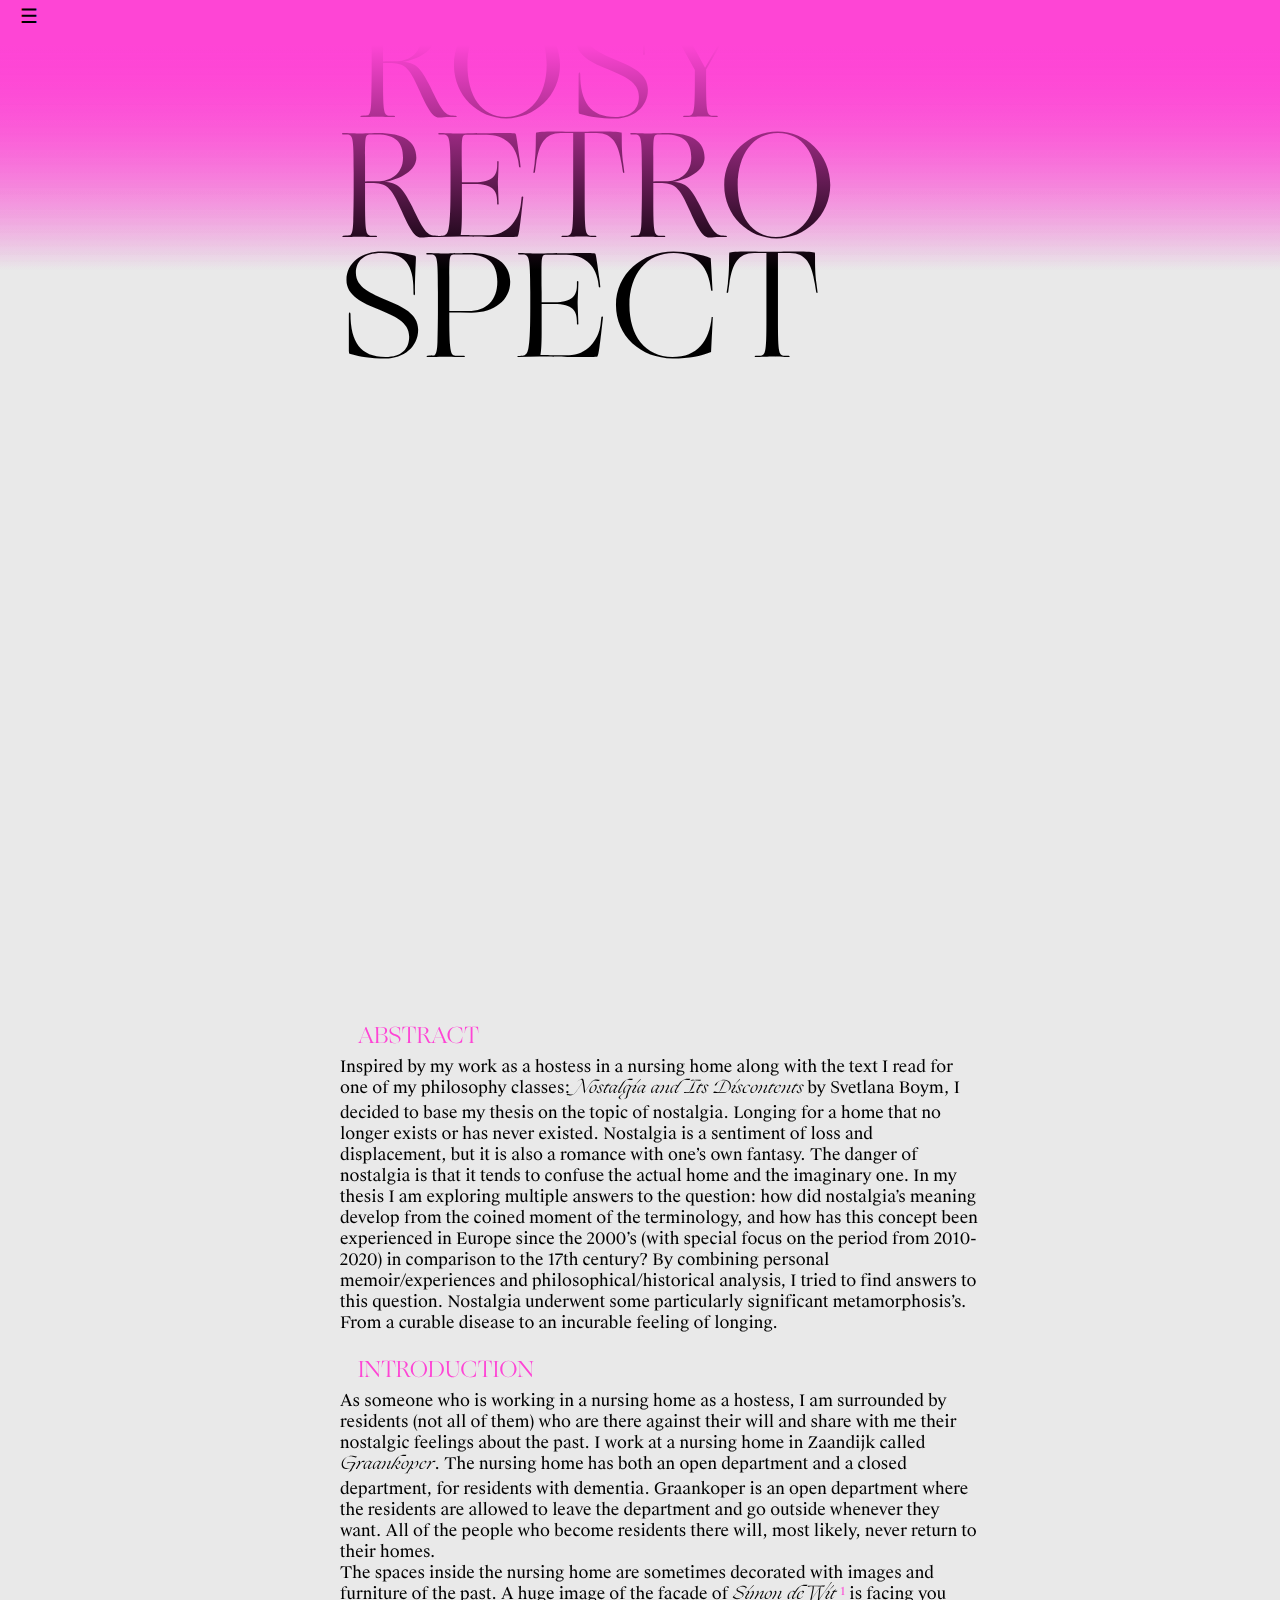
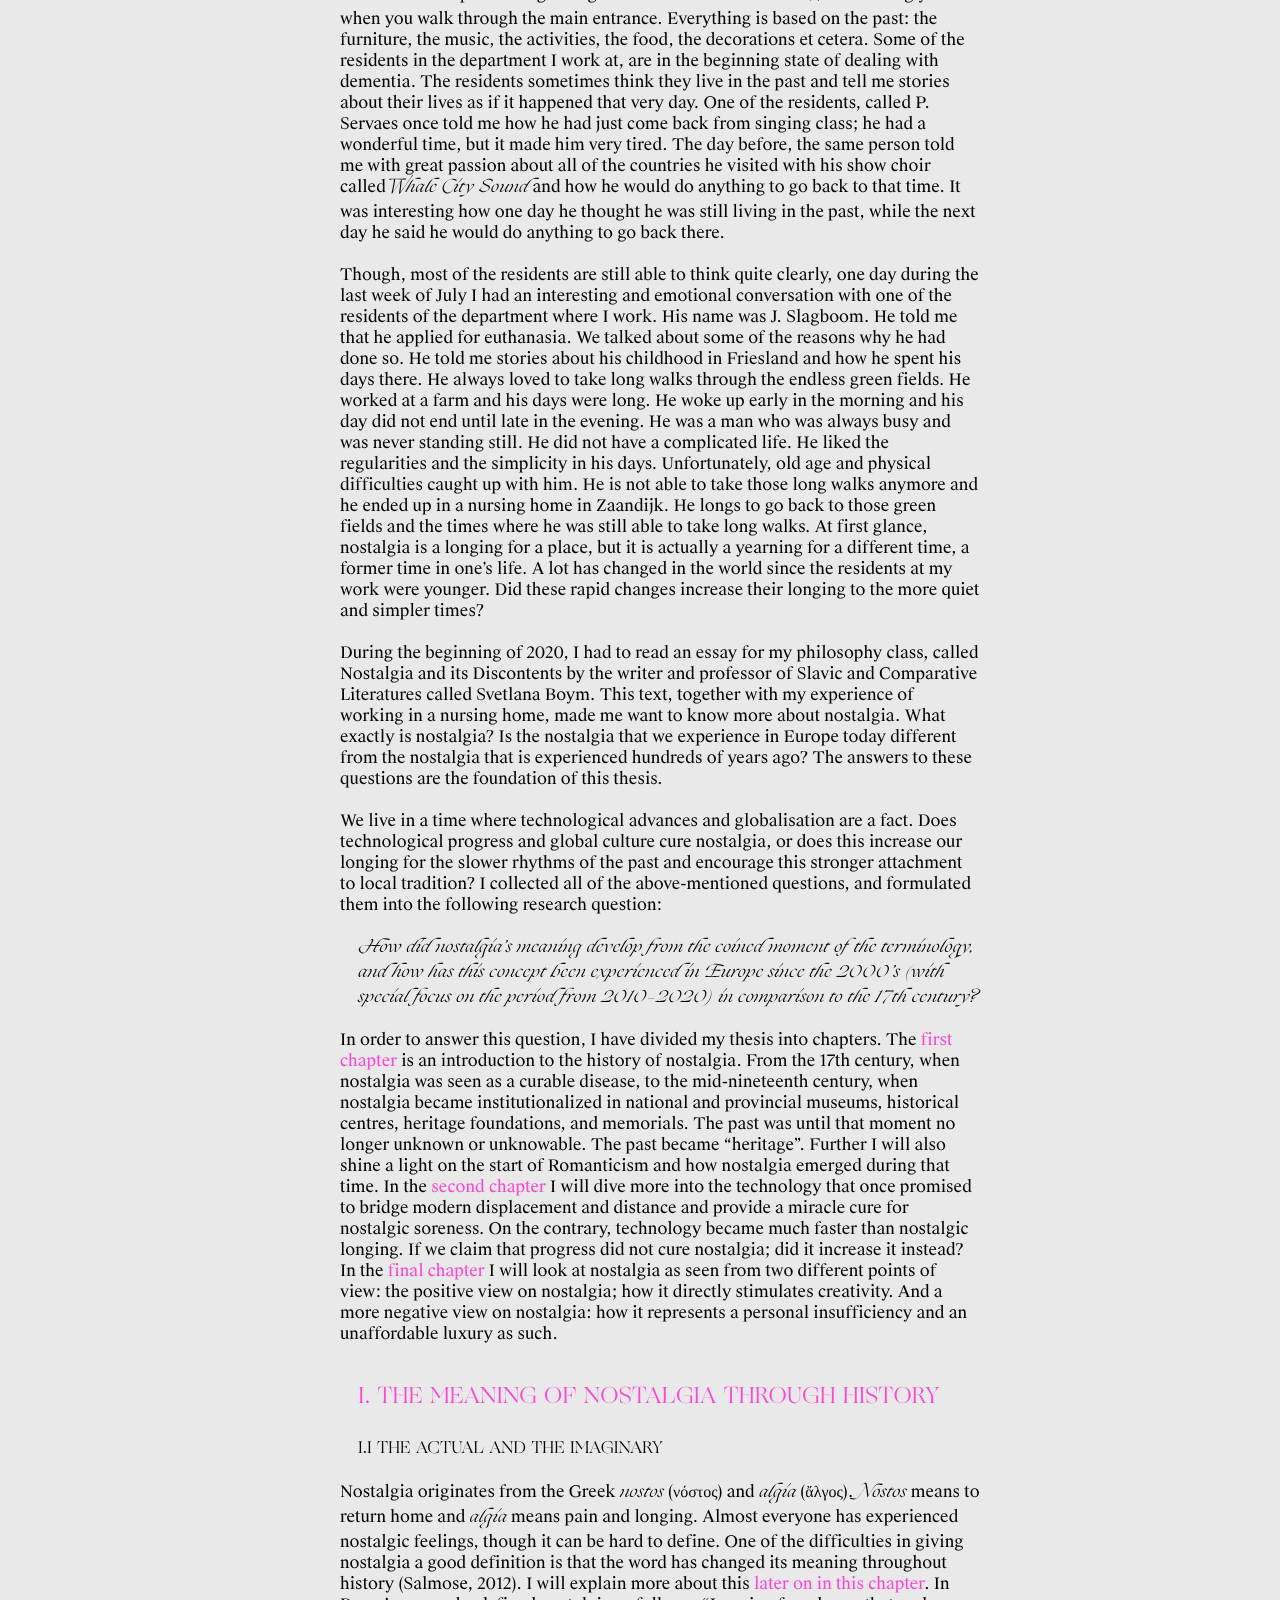
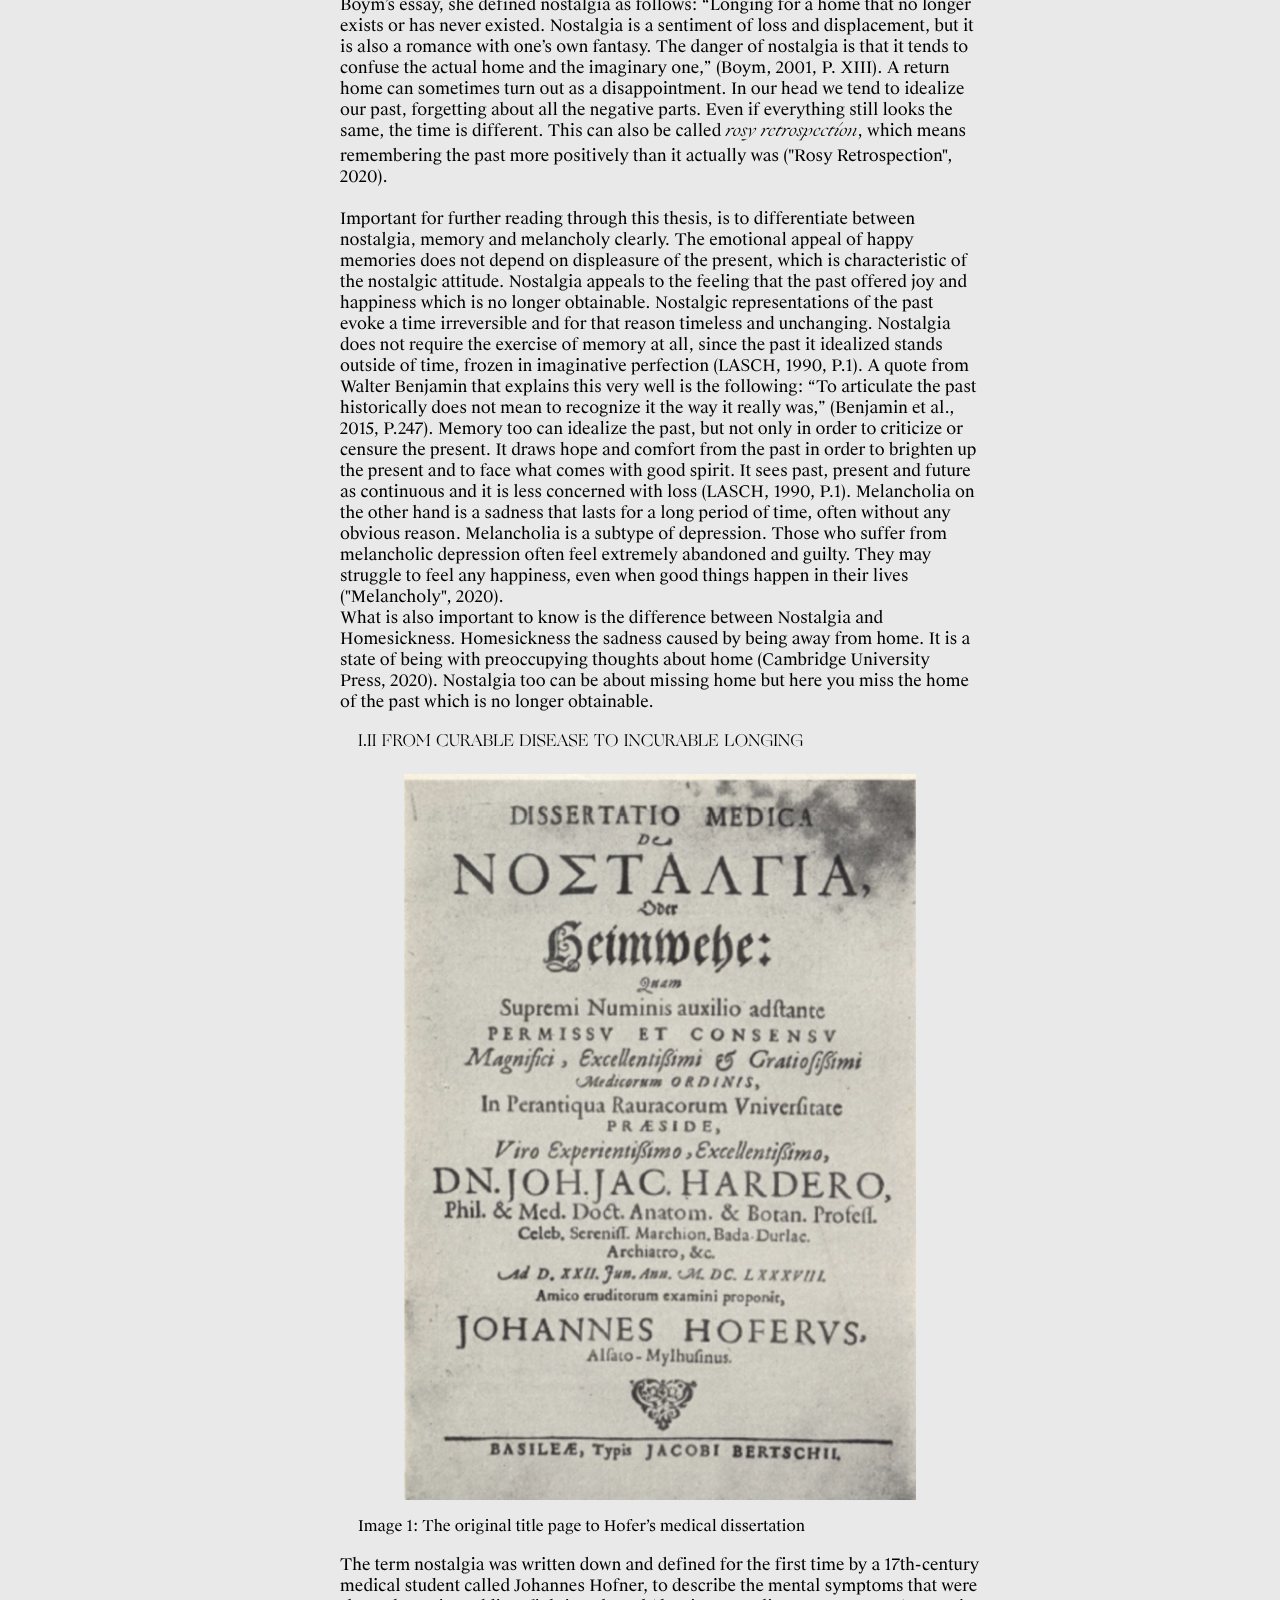
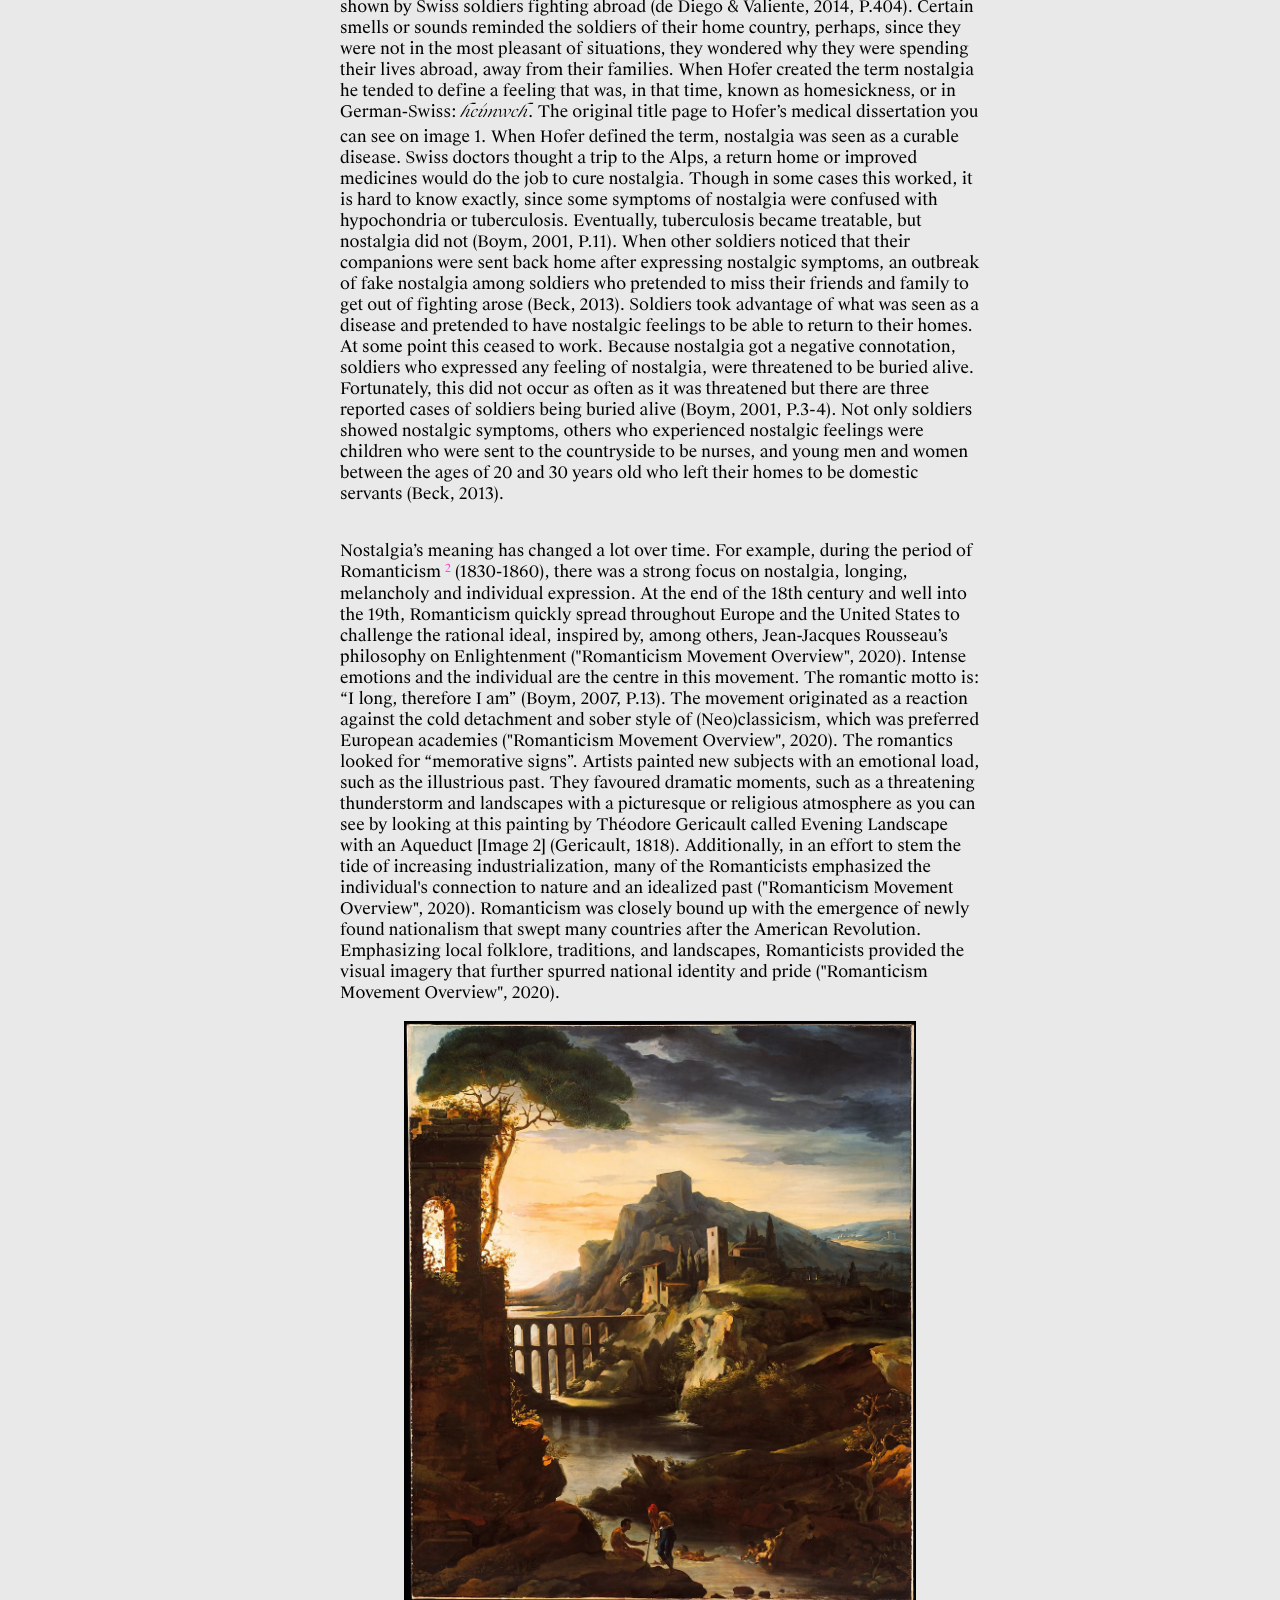
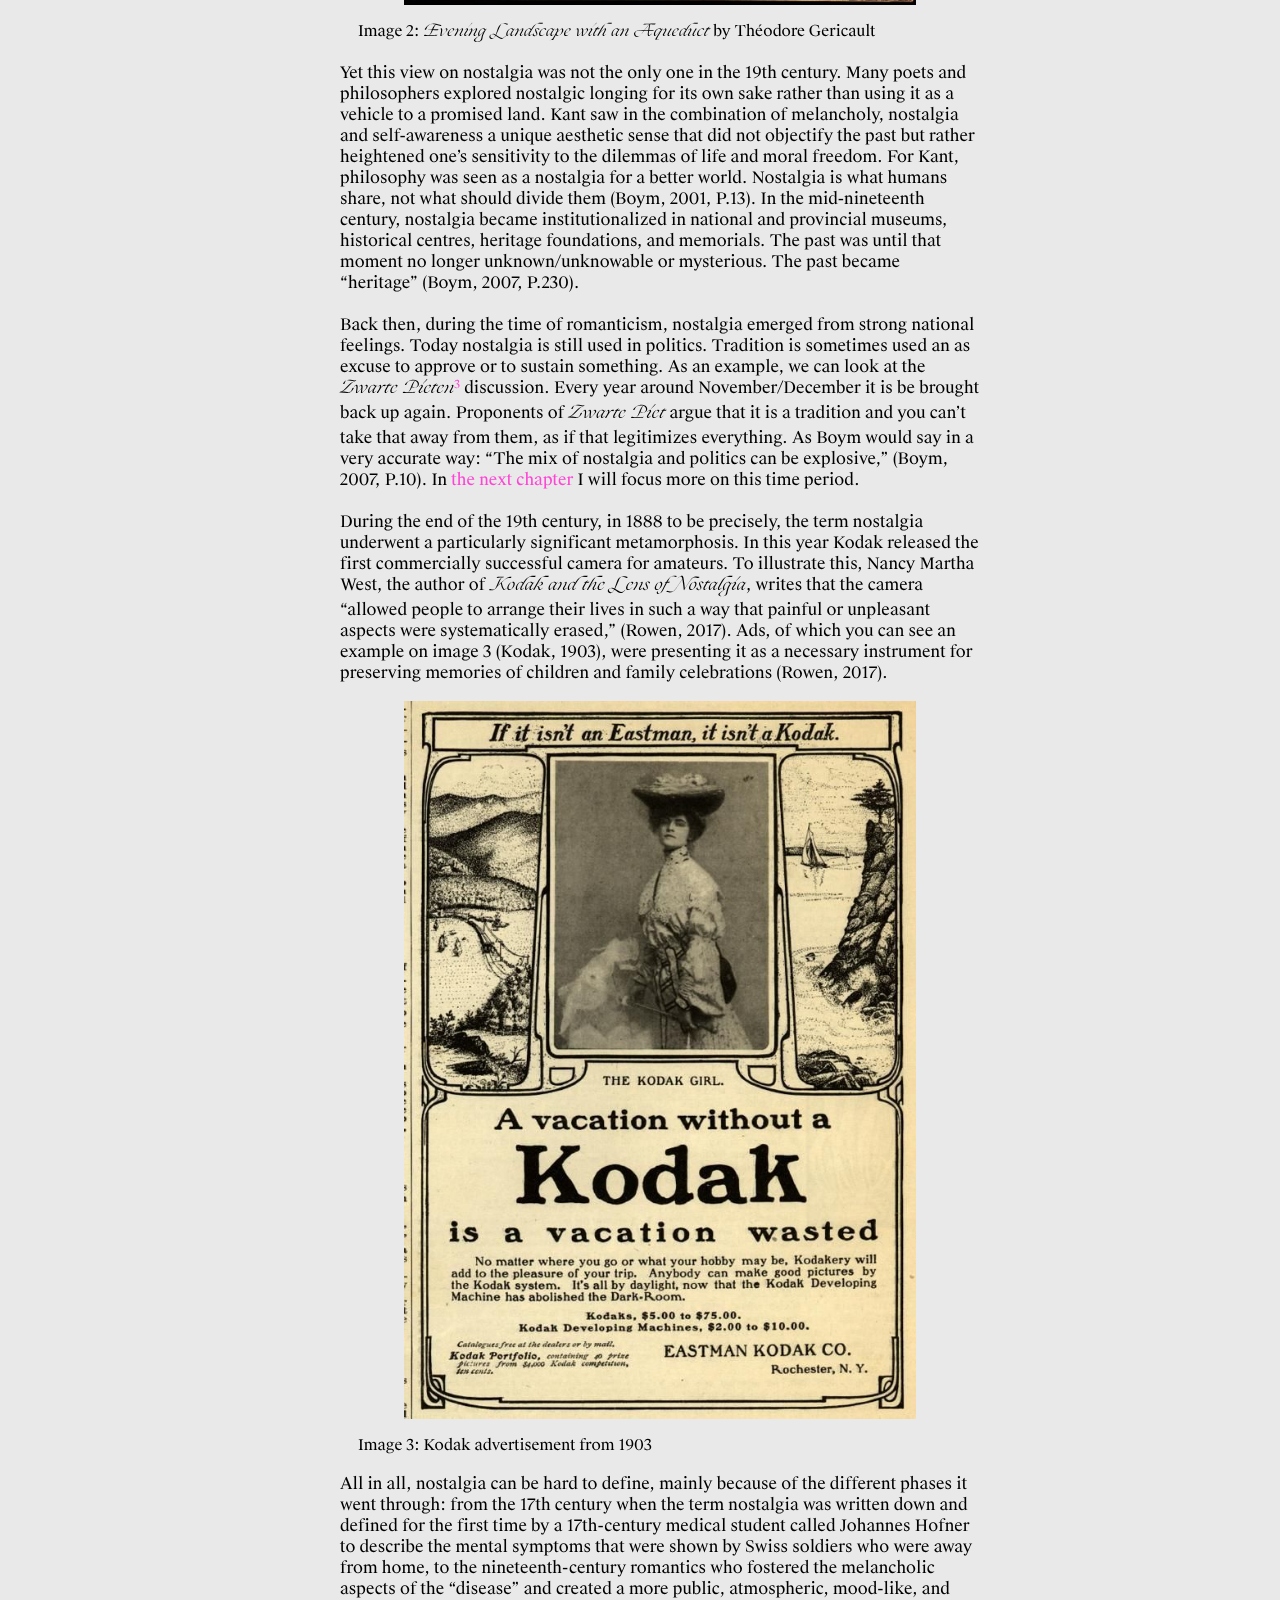
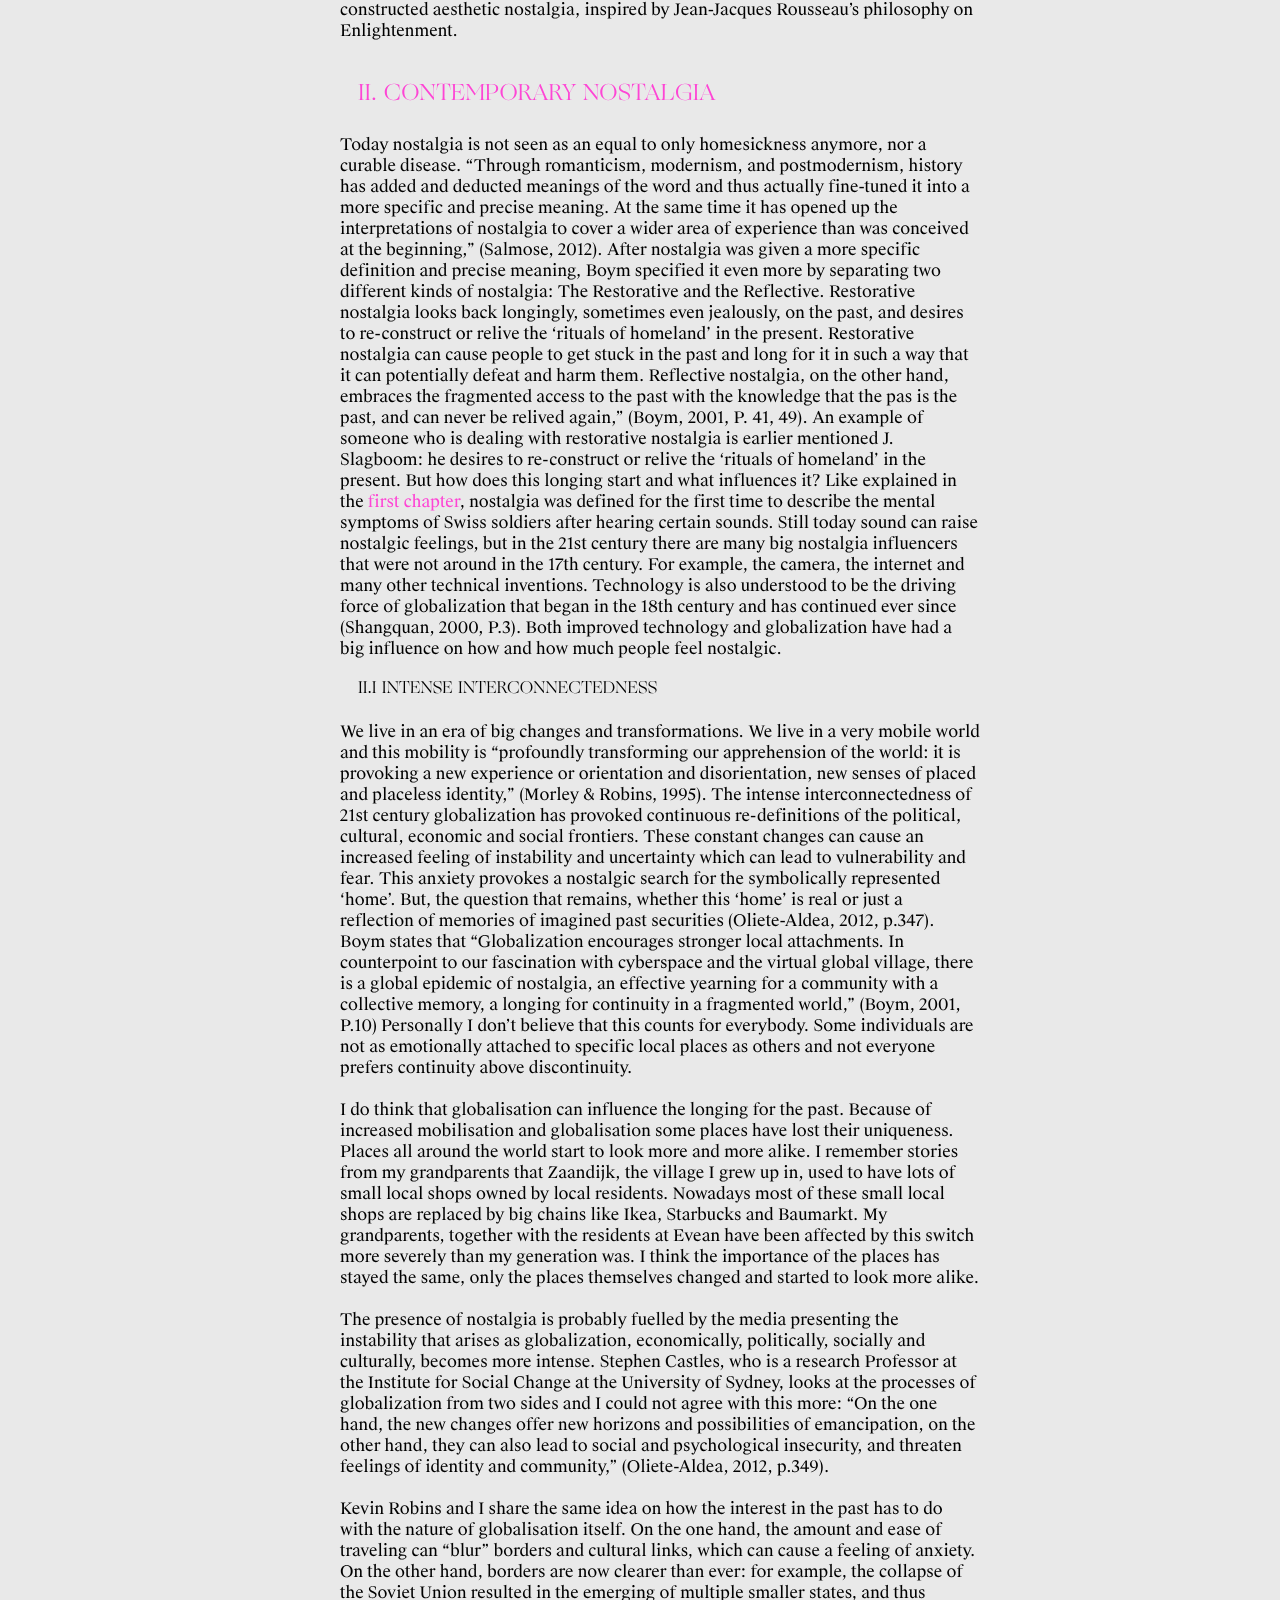
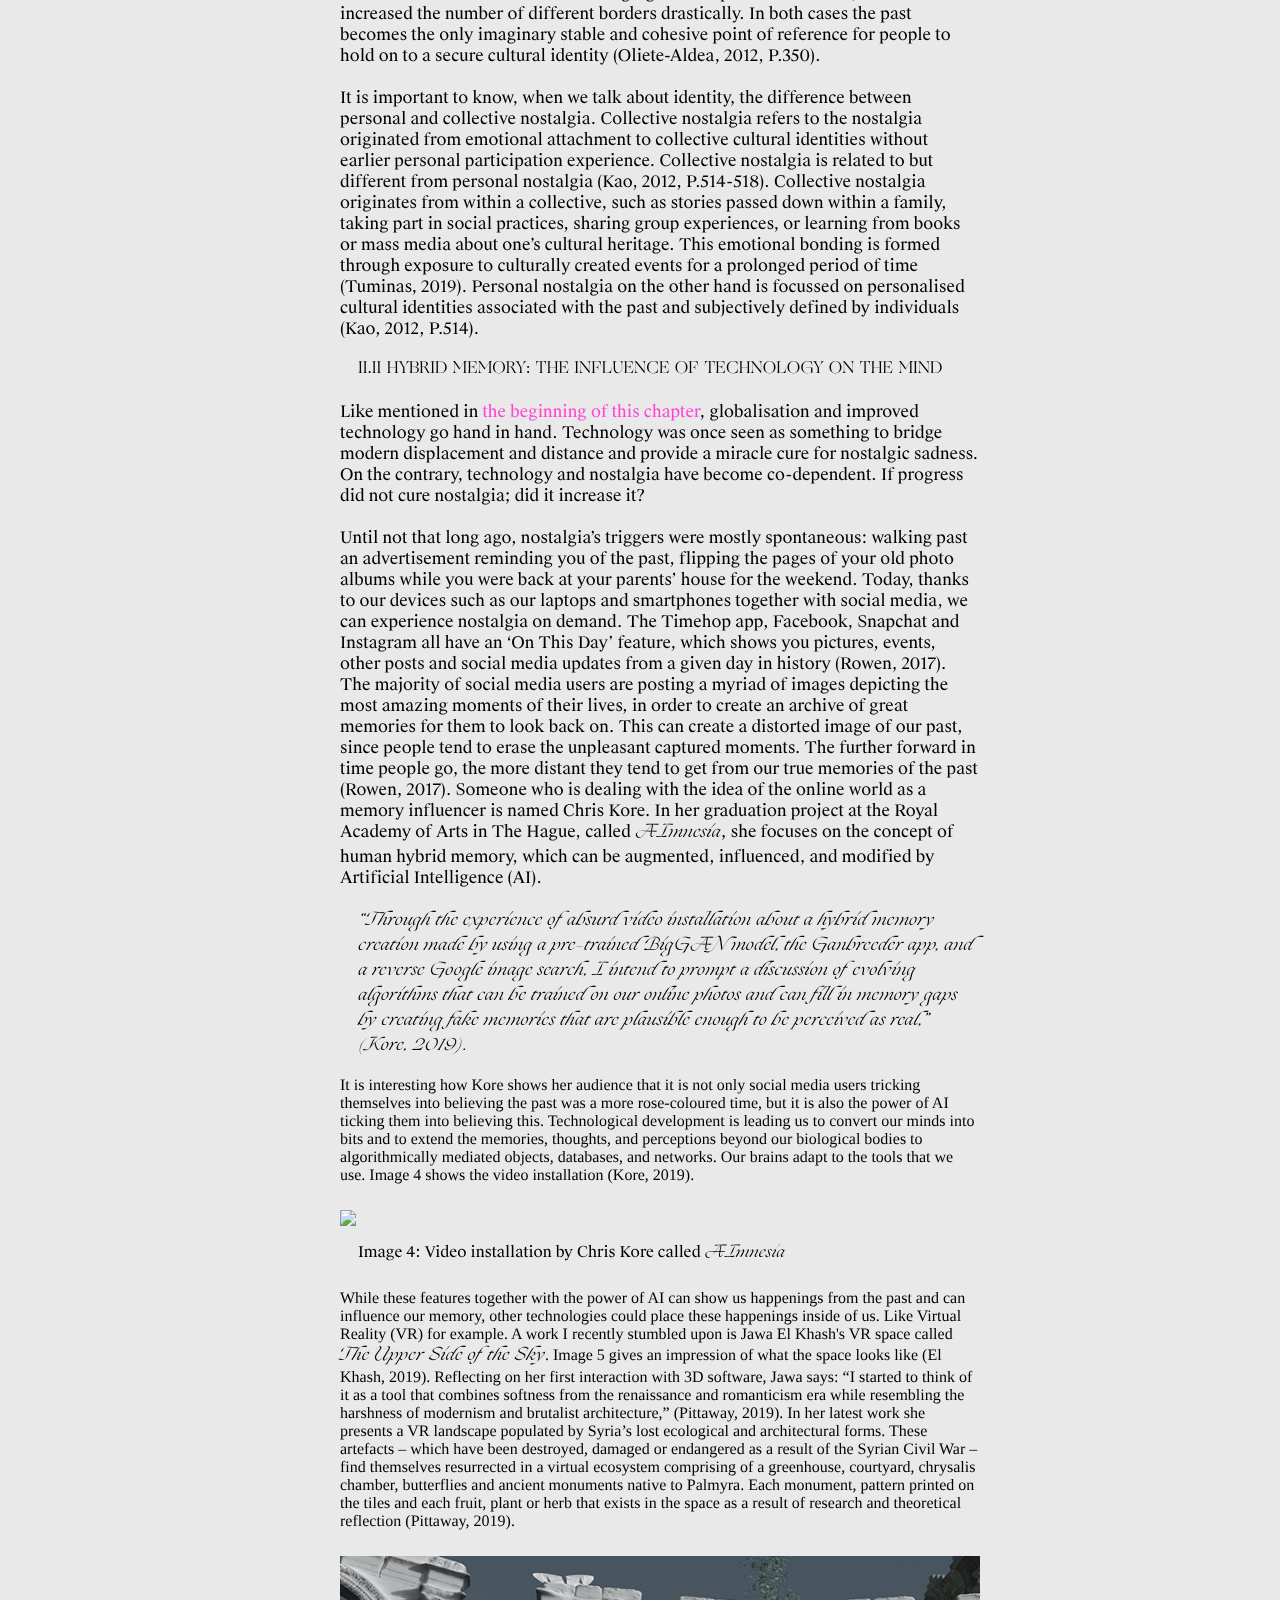
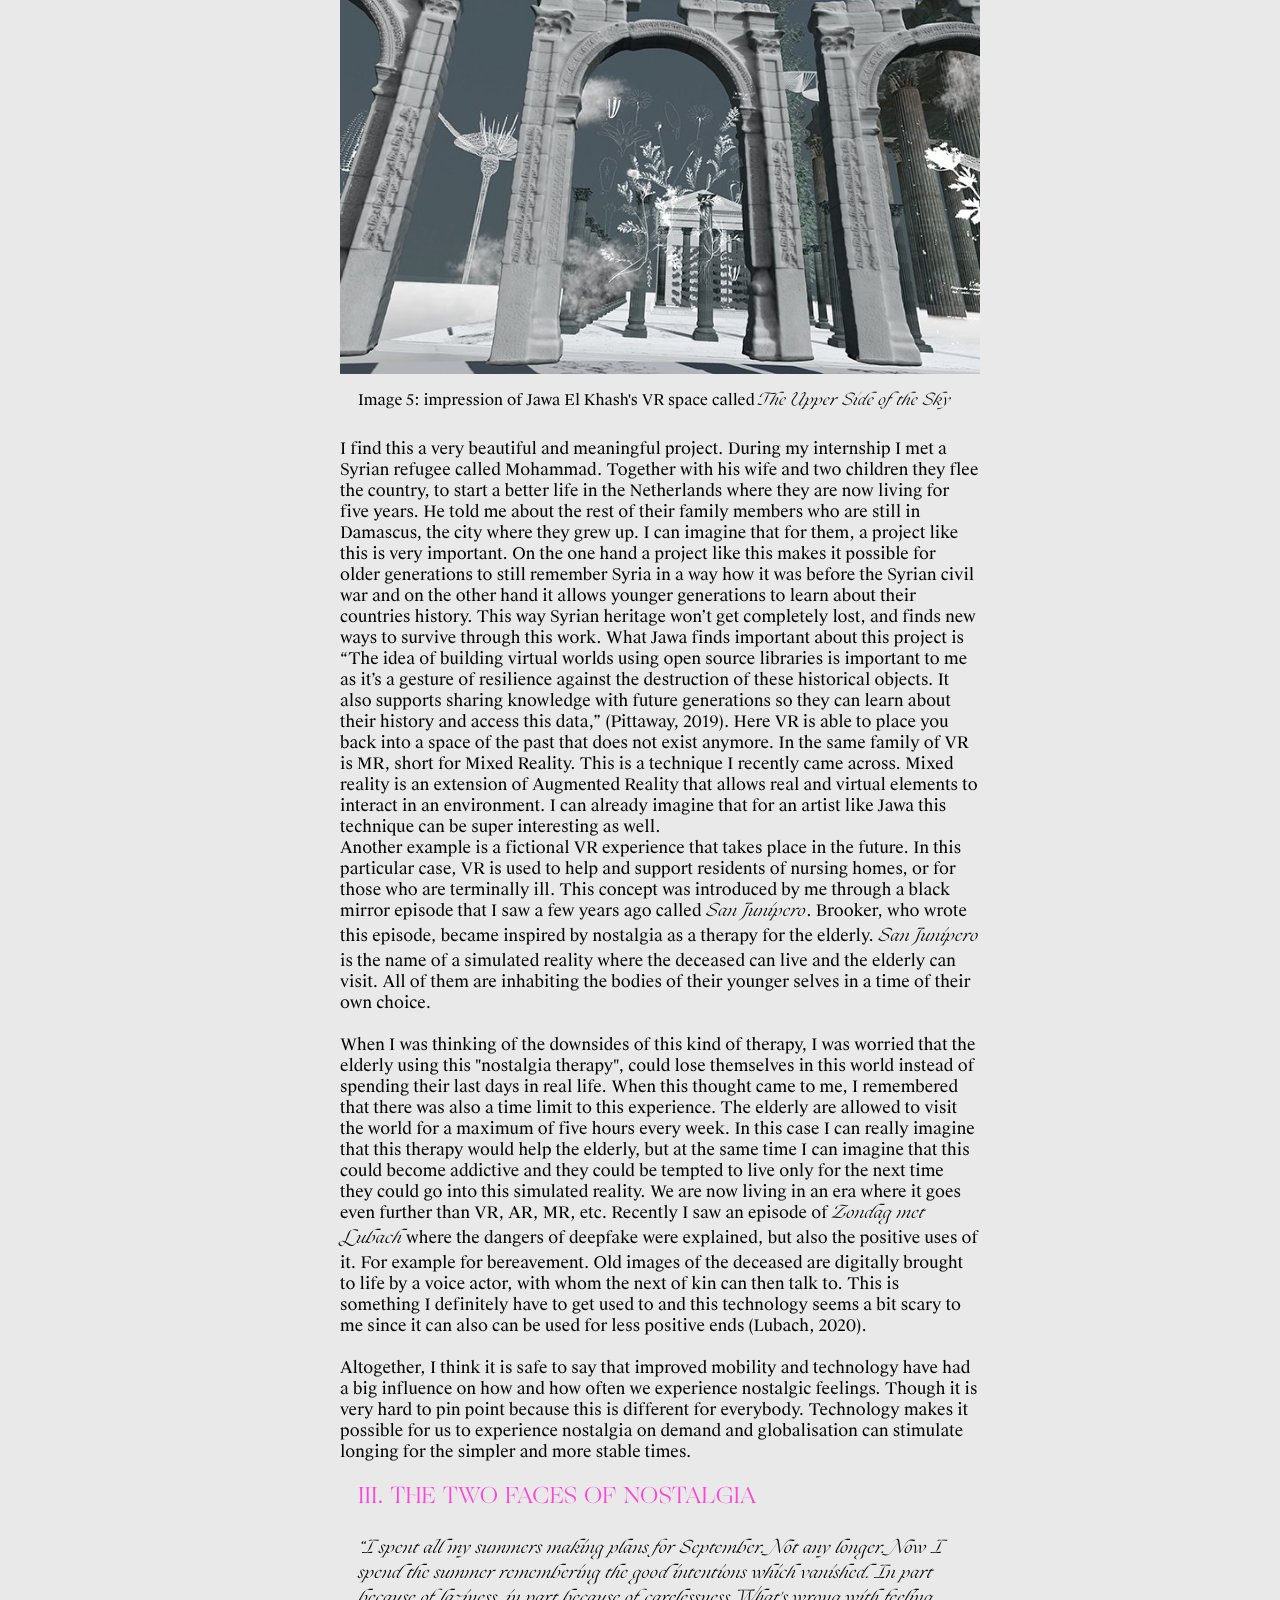
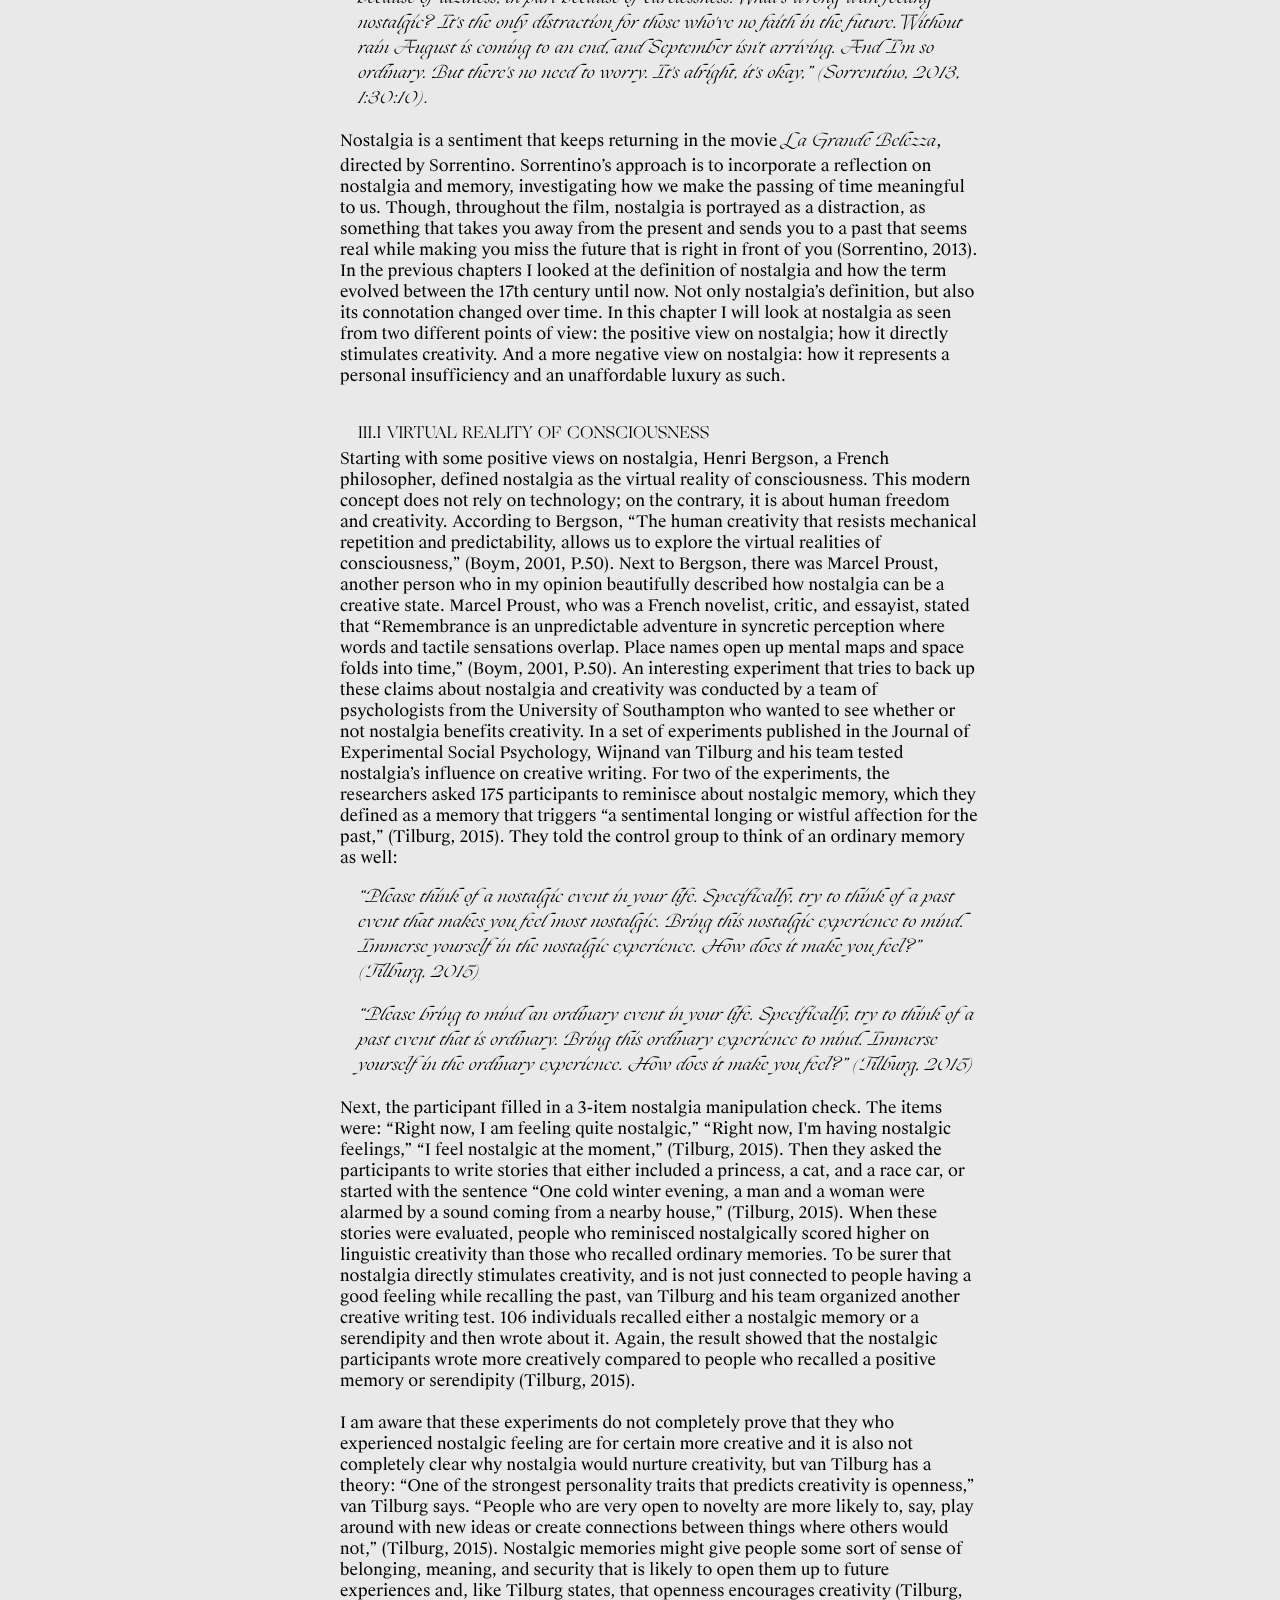
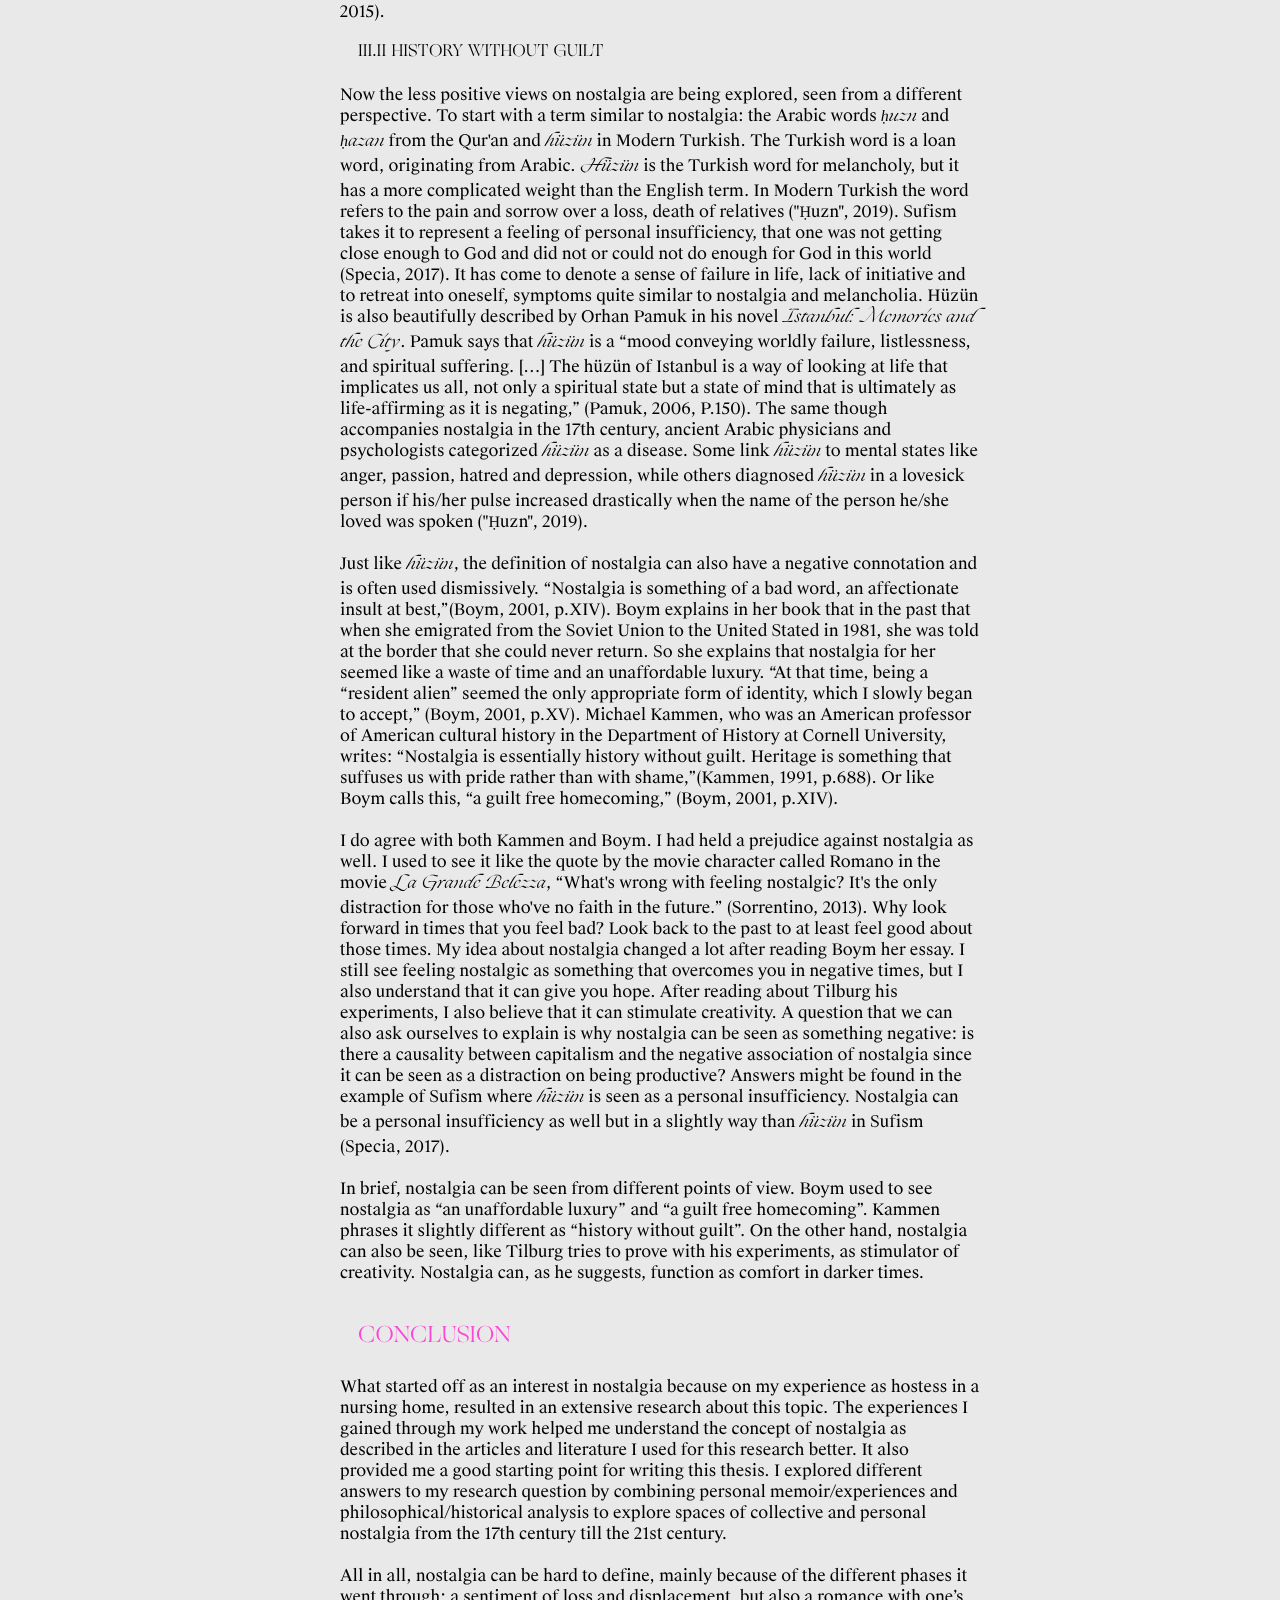
==== index.html @ 105f4e6d "last update" ====
<!DOCTYPE html>
<html>

  <head>
    <!-- head section -->
    <meta charset="utf-8">
    <title>Rosy Retrospect</title>
    <meta name="viewport" content="width=device-width" />
    <link href="index.css" rel="stylesheet" />
    <!-- <link href="https://fonts.googleapis.com/css?family=Libre+Caslon+Text&display=swap" rel="stylesheet">
    <link href="https://fonts.googleapis.com/css?family=Archivo+Narrow&display=swap" rel="stylesheet">
    <link href="https://fonts.googleapis.com/css?family=Chivo&display=swap" rel="stylesheet"> -->
  </head>

  <body>

<!-- naar top van de pagina -->

<div class="bg-left"></div>
<section class="bg-container">
<div class="bg-left"></div>
</section>

    <div class="page-header">

    <nav>
      <label for="drop" class="toggle">&#x2630;</label>
      <input type="checkbox" id="drop" />
          <ul class="menu">
              <li>
              <li><a href="#abstract">Abstract</a></li>
              <li><a href="#introduction">Introduction</a></li>
              <li><a href="#chapterI">Chapter I</a></li>
              <li><a href="#chapterII">Chapter II</a></li>
              <li><a href="#chapterIII">Chapter III</a></li>
              <li><a href="#conclusion">Conclusion</a></li>
              <li><a href="#bibliography">Bibliography</a></li>
          </ul>
    </nav>

    <div id="title-bar"></div>
    </div>

      <!-- <div class="video-container">
        <video class="animation" playsinline autoplay muted preload loop><source src="images/opener.mp4"/></video>
      </div> -->

      <div class="landingpage"><h1>ROSY<br>RETRO<br>SPECT</h1></div>


    <div class="flex-container">
      <!-- DO NOT TOUCH BEFORE THIS-->

      <div class="abstract">
        <a id="abstract" class="chapter-title"><h1>ABSTRACT</h1></a>
        <p>Inspired by my work as a hostess in a nursing home along with the text I read for one of my philosophy classes: <i>Nostalgia and Its Discontents</i> by Svetlana Boym, I decided to base my thesis on the topic of nostalgia. Longing for a home that no longer exists or has never existed. Nostalgia is a sentiment of loss and displacement, but it is also a romance with one’s own fantasy. The danger of nostalgia is that it tends to confuse the actual home and the imaginary one. In my thesis I am exploring multiple answers to the question: how did nostalgia’s meaning develop from the coined moment of the terminology, and how has this concept been experienced in Europe since the 2000’s (with special focus on the period from 2010-2020) in comparison to the 17th century? By combining personal memoir/experiences and philosophical/historical analysis, I tried to find answers to this question. Nostalgia underwent some particularly significant metamorphosis’s. From a curable disease to an incurable feeling of longing.
        <br><br>
        </p>
      </div>

      <div class="introduction">
        <a id="introduction" class="chapter-title"><h1>INTRODUCTION</h1></a>
        <p>As someone who is working in a nursing home as a hostess, I am surrounded by residents (not all of them) who are there against their will and share with me their nostalgic feelings about the past. I work at a nursing home in Zaandijk called <i>Graankoper</i>. The nursing home has both an open department and a closed department, for residents with dementia. Graankoper is an open department where the residents are allowed to leave the department and go outside whenever they want. All of the people who become residents there will, most likely, never return to their homes.<br>
          The spaces inside the nursing home are sometimes decorated with images and furniture of the past. A huge image of the facade of <i>Simon de Wit</i>
          <sup class="footnote-ref" id="fnref:1"><a rel="footnote" href="#fn:1">1</a></sup>
            is facing you when you walk through the main entrance. Everything is based on the past: the furniture, the music, the activities, the food, the decorations et cetera.
  Some of the residents in the department I work at, are in the beginning state of dealing with dementia. The residents sometimes think they live in the past and tell me stories about their lives as if it happened that very day. One of the residents, called P. Servaes once told me how he had just come back from singing class; he had a wonderful time, but it made him very tired. The day before, the same person told me with great passion about all of the countries he visited with his show choir called <i>Whale City Sound</i> and how he would do anything to go back to that time. It was interesting how one day he thought he was still living in the past, while the next day he said he would do anything to go back there.
  <br><br>
   Though, most of the residents are still able to think quite clearly, one day during the last week of July I had an interesting and emotional conversation with one of the residents of the department where I work. His name was J. Slagboom. He told me that he applied for euthanasia. We talked about some of the reasons why he had done so. He told me stories about his childhood in Friesland and how he spent his days there. He always loved to take long walks through the endless green fields. He worked at a farm and his days were long. He woke up early in the morning and his day did not end until late in the evening. He was a man who was always busy and was never standing still. He did not have a complicated life. He liked the regularities and the simplicity in his days. Unfortunately, old age and physical difficulties caught up with him. He is not able to take those long walks anymore and he ended up in a nursing home in Zaandijk. He longs to go back to those green fields and the times where he was still able to take long walks. At first glance, nostalgia is a longing for a place, but it is actually a yearning for a different time, a former time in one’s life. A lot has changed in the world since the residents at my work were younger. Did these rapid changes increase their longing to the more quiet and simpler times?
<br><br>
During the beginning of 2020, I had to read an essay for my philosophy class, called Nostalgia and its Discontents by the writer and professor of Slavic and Comparative Literatures called Svetlana Boym. This text, together with my experience of working in a nursing home, made me want to know more about nostalgia. What exactly is nostalgia? Is the nostalgia that we experience in Europe today different from the nostalgia that is experienced hundreds of years ago? The answers to these questions are the foundation of this thesis.
<br><br>
We live in a time where technological advances and globalisation are a fact. Does technological progress and global culture cure nostalgia, or does this increase our longing for the slower rhythms of the past and encourage this stronger attachment to local tradition? I collected all of the above-mentioned questions, and formulated them into the following research question:
<br><br>
<div class="indent">How did nostalgia’s meaning develop from the coined moment of the terminology, and how has this concept been experienced in Europe since the 2000’s (with special focus on the period from 2010-2020) in comparison to the 17th century?</div>
<br>
<p>In order to answer this question, I have divided my thesis into chapters. The <a href="#chapterI">first chapter</a> is an introduction to the history of nostalgia. From the 17th century, when nostalgia was seen as a curable disease, to the mid-nineteenth century, when nostalgia became institutionalized in national and provincial museums, historical centres, heritage foundations, and memorials. The past was until that moment no longer unknown or unknowable. The past became “heritage”. Further I will also shine a light on the start of Romanticism and how nostalgia emerged during that time. In the <a href="#chapterII">second chapter</a> I will dive more into the technology that once promised to bridge modern displacement and distance and provide a miracle cure for nostalgic soreness. On the contrary, technology became much faster than nostalgic longing. If we claim that progress did not cure nostalgia; did it increase it instead? In the <a href="#chapterIII">final chapter</a> I will look at nostalgia as seen from two different points of view: the positive view on nostalgia; how it directly stimulates creativity. And a more negative view on nostalgia: how it represents a personal insufficiency and an unaffordable luxury as such.
</p>
<br>
<br>
</div>

        <div class="chapterI">
          <a id="chapterI" class="chapter-title"><h1>I. THE MEANING OF NOSTALGIA THROUGH HISTORY</h1></a>
          <br>
          <span>
            <p id="chapterI.I" class="subheaders">I.I THE ACTUAL AND THE IMAGINARY</p>
          </span>
          <br>
        <p>Nostalgia originates from the Greek <i>nostos</i> (νόστος) and <i>algia</i> (ἄλγος). <i>Nostos</i> means to return home and <i>algia</i> means pain and longing. Almost everyone has experienced nostalgic feelings, though it can be hard to define. One of the difficulties in giving nostalgia a good definition is that the word has changed its meaning throughout history (Salmose, 2012). I will explain more about this <a href="#chapterI.II">later on in this chapter</a>. In Boym’s essay, she defined nostalgia as follows: “Longing for a home that no longer exists or has never existed. Nostalgia is a sentiment of loss and displacement, but it is also a romance with one’s own fantasy. The danger of nostalgia is that it tends to confuse the actual home and the imaginary one,” (Boym, 2001, P. XIII). A return home can sometimes turn out as a disappointment. In our head we tend to idealize our past, forgetting about all the negative parts. Even if everything still looks the same, the time is different. This can also be called <i>rosy retrospection</i>, which means remembering the past more positively than it actually was ("Rosy Retrospection", 2020).
        <br><br>
        Important for further reading through this thesis, is to differentiate between nostalgia, memory and melancholy clearly. The emotional appeal of happy memories does not depend on displeasure of the present, which is characteristic of the nostalgic attitude. Nostalgia appeals to the feeling that the past offered joy and happiness which is no longer obtainable. Nostalgic representations of the past evoke a time irreversible and for that reason timeless and unchanging. Nostalgia does not require the exercise of memory at all, since the past it idealized stands outside of time, frozen in imaginative perfection (LASCH, 1990, P.1). A quote from Walter Benjamin that explains this very well is the following: “To articulate the past historically does not mean to recognize it the way it really was,” (Benjamin et al., 2015, P.247). Memory too can idealize the past, but not only in order to criticize or censure the present. It draws hope and comfort from the past in order to brighten up the present and to face what comes with good spirit. It sees past, present and future as continuous and it is less concerned with loss (LASCH, 1990, P.1). Melancholia on the other hand is a sadness that lasts for a long period of time, often without any obvious reason. Melancholia is a subtype of depression. Those who suffer from melancholic depression often feel extremely abandoned and guilty. They may struggle to feel any happiness, even when good things happen in their lives ("Melancholy", 2020).
        <br>
        What is also important to know is the difference between Nostalgia and Homesickness. Homesickness the sadness caused by being away from home. It is a state of being with preoccupying thoughts about home (Cambridge University Press, 2020). Nostalgia too can be about missing home but here you miss the home of the past which is no longer obtainable.
        </p><br>

      <span>
        <p id="chapterI.II" class="subheaders">I.II FROM CURABLE DISEASE TO INCURABLE LONGING</p>
      </span>

      <br>
      <div class="images2"><img src="images/Hofer.png">
        <div class="image-footnotes"> Image 1: The original title page to Hofer’s medical dissertation
        </div>
      </div>
      <br>
        <p>The term nostalgia was written down and defined for the first time by a 17th-century medical student called Johannes Hofner, to describe the mental symptoms that were shown by Swiss soldiers fighting abroad (de Diego & Valiente, 2014, P.404). Certain smells or sounds reminded the soldiers of their home country, perhaps, since they were not in the most pleasant of situations, they wondered why they were spending their lives abroad, away from their families. When Hofer created the term nostalgia he tended to define a feeling that was, in that time, known as homesickness, or in German-Swiss: <i>heimweh</i>. The original title page to Hofer’s medical dissertation you can see on image 1. When Hofer defined the term, nostalgia was seen as a curable disease. Swiss doctors thought a trip to the Alps, a return home or improved medicines would do the job to cure nostalgia. Though in some cases this worked, it is hard to know exactly, since some symptoms of nostalgia were confused with hypochondria or tuberculosis. Eventually, tuberculosis became treatable, but nostalgia did not (Boym, 2001, P.11). When other soldiers noticed that their companions were sent back home after expressing nostalgic symptoms, an outbreak of fake nostalgia among soldiers who pretended to miss their friends and family to get out of fighting arose (Beck, 2013). Soldiers took advantage of what was seen as a disease and pretended to have nostalgic feelings to be able to return to their homes. At some point this ceased to work. Because nostalgia got a negative connotation, soldiers who expressed any feeling of nostalgia, were threatened to be buried alive. Fortunately, this did not occur as often as it was threatened but there are three reported cases of soldiers being buried alive (Boym, 2001, P.3-4). Not only soldiers showed nostalgic symptoms, others who experienced nostalgic feelings were children who were sent to the countryside to be nurses, and young men and women between the ages of 20 and 30 years old who left their homes to be domestic servants (Beck, 2013).
        </p>
<br>
      <br>
        <p>Nostalgia’s meaning has changed a lot over time. For example, during the period of Romanticism <sup class="footnote-ref" id="fnref:2"><a rel="footnote" href="#fn:2">2</a></sup> (1830-1860), there was a strong focus on nostalgia, longing, melancholy and individual expression. At the end of the 18th century and well into the 19th, Romanticism quickly spread throughout Europe and the United States to challenge the rational ideal, inspired by, among others, Jean-Jacques Rousseau’s philosophy on Enlightenment ("Romanticism Movement Overview", 2020). Intense emotions and the individual are the centre in this movement. The romantic motto is: “I long, therefore I am” (Boym, 2007, P.13). The movement originated as a reaction against the cold detachment and sober style of (Neo)classicism, which was preferred European academies ("Romanticism Movement Overview", 2020). The romantics looked for “memorative signs”. Artists painted new subjects with an emotional load, such as the illustrious past. They favoured dramatic moments, such as a threatening thunderstorm and landscapes with a picturesque or religious atmosphere as you can see by looking at this painting by Théodore Gericault called Evening Landscape with an Aqueduct [Image 2] (Gericault, 1818). Additionally, in an effort to stem the tide of increasing industrialization, many of the Romanticists emphasized the individual's connection to nature and an idealized past ("Romanticism Movement Overview", 2020). Romanticism was closely bound up with the emergence of newly found nationalism that swept many countries after the American Revolution. Emphasizing local folklore, traditions, and landscapes, Romanticists provided the visual imagery that further spurred national identity and pride ("Romanticism Movement Overview", 2020).</p>
<br>
          <div class="images2"><img src="images/Painting.jpg">
        <div class="image-footnotes">Image 2: <i>Evening Landscape with an Aqueduct</i> by Théodore Gericault
        </div>
      </div>
      <br>
        <p>
        Yet this view on nostalgia was not the only one in the 19th century. Many poets and philosophers explored nostalgic longing for its own sake rather than using it as a vehicle to a promised land. Kant saw in the combination of melancholy, nostalgia and self-awareness a unique aesthetic sense that did not objectify the past but rather heightened one’s sensitivity to the dilemmas of life and moral freedom. For Kant, philosophy was seen as a nostalgia for a better world. Nostalgia is what humans share, not what should divide them (Boym, 2001, P.13). In the mid-nineteenth century, nostalgia became institutionalized in national and provincial museums, historical centres, heritage foundations, and memorials. The past was until that moment no longer unknown/unknowable or mysterious. The past became “heritage” (Boym, 2007, P.230).
        <br><br>
        Back then, during the time of romanticism, nostalgia emerged from strong national feelings. Today nostalgia is still used in politics. Tradition is sometimes used an as excuse to approve or to sustain something. As an example, we can look at the <i>Zwarte Pieten</i><sup class="footnote-ref" id="fnref:3"><a rel="footnote" href="#fn:3">3</a></sup> discussion. Every year around November/December it is be brought back up again. Proponents of <i>Zwarte Piet</i> argue that it is a tradition and you can’t take that away from them, as if that legitimizes everything. As Boym would say in a very accurate way: “The mix of nostalgia and politics can be explosive,” (Boym, 2007, P.10). In <a href="#chapterII">the next chapter</a> I will focus more on this time period.
        <br><br>
        During the end of the 19th century, in 1888 to be precisely, the term nostalgia underwent a particularly significant metamorphosis. In this year Kodak released the first commercially successful camera for amateurs. To illustrate this, Nancy Martha West, the author of <i>Kodak and the Lens of Nostalgia</i>, writes that the camera “allowed people to arrange their lives in such a way that painful or unpleasant aspects were systematically erased,” (Rowen, 2017). Ads, of which you can see an example on image 3 (Kodak, 1903), were presenting it as a necessary instrument for preserving memories of children and family celebrations (Rowen, 2017).</p>
        <br>
        <div class="images2"><img src="images/Kodak.jpg">
        <div class="image-footnotes">Image 3: Kodak advertisement from 1903
        </div>
        </div>
        <br>
        <p>All in all, nostalgia can be hard to define, mainly because of the different phases it went through: from the 17th century when the term nostalgia was written down and defined for the first time by a 17th-century medical student called Johannes Hofner to describe the mental symptoms that were shown by Swiss soldiers who were away from home, to the nineteenth-century romantics who fostered the melancholic aspects of the “disease” and created a more public, atmospheric, mood-like, and constructed aesthetic nostalgia, inspired by Jean-Jacques Rousseau’s philosophy on Enlightenment.
        </p>
        <br><br>
</div>

      <div class="chapterII">
        <a id="chapterII" class="chapter-title"><h1>II. CONTEMPORARY NOSTALGIA</h1></a>
        <br>
        <p>Today nostalgia is not seen as an equal to only homesickness anymore, nor a curable disease. “Through romanticism, modernism, and postmodernism, history has added and deducted meanings of the word and thus actually fine-tuned it into a more specific and precise meaning. At the same time it has opened up the interpretations of nostalgia to cover a wider area of experience than was conceived at the beginning,” (Salmose, 2012). After nostalgia was given a more specific definition and precise meaning, Boym specified it even more by separating two different kinds of nostalgia: The Restorative and the Reflective. Restorative nostalgia looks back longingly, sometimes even jealously, on the past, and desires to re-construct or relive the ‘rituals of homeland’ in the present. Restorative nostalgia can cause people to get stuck in the past and long for it in such a way that it can potentially defeat and harm them. Reflective nostalgia, on the other hand, embraces the fragmented access to the past with the knowledge that the pas is the past, and can never be relived again,” (Boym, 2001, P. 41, 49). An example of someone who is dealing with restorative nostalgia is earlier mentioned J. Slagboom: he desires to re-construct or relive the ‘rituals of homeland’ in the present. But how does this longing start and what influences it? Like explained in the <a href="#chapterI.II">first chapter</a>, nostalgia was defined for the first time to describe the mental symptoms of Swiss soldiers after hearing certain sounds. Still today sound can raise nostalgic feelings, but in the 21st century there are many big nostalgia influencers that were not around in the 17th century. For example, the camera, the internet and many other technical inventions. Technology is also understood to be the driving force of globalization that began in the 18th century and has continued ever since (Shangquan, 2000, P.3). Both improved technology and globalization have had a big influence on how and how much people feel nostalgic.
        </p>
        <br>
        <span>
          <p id="chapterII.I" class="subheaders">II.I INTENSE INTERCONNECTEDNESS</p>
        </span>
        <br>

        <p>We live in an era of big changes and transformations. We live in a very mobile world and this mobility is “profoundly transforming our apprehension of the world: it is provoking a new experience or orientation and disorientation, new senses of placed and placeless identity,” (Morley & Robins, 1995). The intense interconnectedness of 21st century globalization has provoked continuous re-definitions of the political, cultural, economic and social frontiers. These constant changes can cause an increased feeling of instability and uncertainty which can lead to vulnerability and fear. This anxiety provokes a nostalgic search for the symbolically represented ‘home’. But, the question that remains, whether this ‘home’ is real or just a reflection of memories of imagined past securities (Oliete-Aldea, 2012, p.347). Boym states that “Globalization encourages stronger local attachments. In counterpoint to our fascination with cyberspace and the virtual global village, there is a global epidemic of nostalgia, an effective yearning for a community with a collective memory, a longing for continuity in a fragmented world,” (Boym, 2001, P.10) Personally I don’t believe that this counts for everybody. Some individuals are not as emotionally attached to specific local places as others and not everyone prefers continuity above discontinuity.
        <br><br>
        I do think that globalisation can influence the longing for the past. Because of increased mobilisation and globalisation some places have lost their uniqueness. Places all around the world start to look more and more alike. I remember stories from my grandparents that Zaandijk, the village I grew up in, used to have lots of small local shops owned by local residents. Nowadays most of these small local shops are replaced by big chains like Ikea, Starbucks and Baumarkt. My grandparents, together with the residents at Evean have been affected by this switch more severely than my generation was. I think the importance of the places has stayed the same, only the places themselves changed and started to look more alike.
        <br><br>
        The presence of nostalgia is probably fuelled by the media presenting the instability that arises as globalization, economically, politically, socially and culturally, becomes more intense. Stephen Castles, who is a research Professor at the Institute for Social Change at the University of Sydney, looks at the processes of globalization from two sides and I could not agree with this more: “On the one hand, the new changes offer new horizons and possibilities of emancipation, on the other hand, they can also lead to social and psychological insecurity, and threaten feelings of identity and community,” (Oliete-Aldea, 2012, p.349).
        <br><br>
        Kevin Robins and I share the same idea on how the interest in the past has to do with the nature of globalisation itself. On the one hand, the amount and ease of traveling can “blur” borders and cultural links, which can cause a feeling of anxiety. On the other hand, borders are now clearer than ever: for example, the collapse of the Soviet Union resulted in the emerging of multiple smaller states, and thus increased the number of different borders drastically. In both cases the past becomes the only imaginary stable and cohesive point of reference for people to hold on to a secure cultural identity (Oliete-Aldea, 2012, P.350).
        <br><br>
        It is important to know, when we talk about identity, the difference between personal and collective nostalgia. Collective nostalgia refers to the nostalgia originated from emotional attachment to collective cultural identities without earlier personal participation experience. Collective nostalgia is related to but different from personal nostalgia (Kao, 2012, P.514-518). Collective nostalgia originates from within a collective, such as stories passed down within a family, taking part in social practices, sharing group experiences, or learning from books or mass media about one’s cultural heritage. This emotional bonding is formed through exposure to culturally created events for a prolonged period of time (Tuminas, 2019). Personal nostalgia on the other hand is focussed on personalised cultural identities associated with the past and subjectively defined by individuals (Kao, 2012, P.514).
        </p>
      <br>

      <span>
        <p id="chapterII.II" class="subheaders">II.II HYBRID MEMORY: THE INFLUENCE OF TECHNOLOGY ON THE MIND</p>
      </span>
      <br>
      <p>Like mentioned in <a href="#chapterII">the beginning of this chapter</a>, globalisation and improved technology go hand in hand. Technology was once seen as something to bridge modern displacement and distance and provide a miracle cure for nostalgic sadness. On the contrary, technology and nostalgia have become co-dependent. If progress did not cure nostalgia; did it increase it?
      <br><br>
      Until not that long ago, nostalgia’s triggers were mostly spontaneous: walking past an advertisement reminding you of the past, flipping the pages of your old photo albums while you were back at your parents’ house for the weekend. Today, thanks to our devices such as our laptops and smartphones together with social media, we can experience nostalgia on demand. The Timehop app, Facebook, Snapchat and Instagram all have an ‘On This Day’ feature, which shows you pictures, events, other posts and social media updates from a given day in history (Rowen, 2017). The majority of social media users are posting a myriad of images depicting the most amazing moments of their lives, in order to create an archive of great memories for them to look back on. This can create a distorted image of our past, since people tend to erase the unpleasant captured moments. The further forward in time people go, the more distant they tend to get from our true memories of the past (Rowen, 2017). Someone who is dealing with the idea of the online world as a memory influencer is named Chris Kore. In her graduation project at the Royal Academy of Arts in The Hague, called <i>AImnesia</i>, she focuses on the concept of human hybrid memory, which can be augmented, influenced, and modified by Artificial Intelligence (AI).
<br><br>
  <div class="indent">“Through the experience of absurd video installation about a hybrid memory creation made by using a pre-trained BigGAN model, the Ganbreeder app, and a reverse Google image search, I intend to prompt a discussion of evolving algorithms that can be trained on our online photos and can fill in memory gaps by creating fake memories that are plausible enough to be perceived as real,” (Kore, 2019).
</div>
  <br>
It is interesting how Kore shows her audience that it is not only social media users tricking themselves into believing the past was a more rose-coloured time, but it is also the power of AI ticking them into believing this. Technological development is leading us to convert our minds into bits and to extend the memories, thoughts, and perceptions beyond our biological bodies to algorithmically mediated objects, databases, and networks. Our brains adapt to the tools that we use. Image 4 shows the video installation (Kore, 2019).
      <br>
      <div class="images"><img src="images/ChrisKore.png">
    <div class="image-footnotes">Image 4: Video installation by Chris Kore called <i>AImnesia</i>
    </div>
  </div>
      While these features together with the power of AI can show us happenings from the past and can influence our memory, other technologies could place these happenings inside of us. Like Virtual Reality (VR) for example. A work I recently stumbled upon is Jawa El Khash's VR space called <i>The Upper Side of the Sky</i>. Image 5 gives an impression of what the space looks like (El Khash, 2019). Reflecting on her first interaction with 3D software, Jawa says: “I started to think of it as a tool that combines softness from the renaissance and romanticism era while resembling the harshness of modernism and brutalist architecture,” (Pittaway, 2019). In her latest work she presents a VR landscape populated by Syria’s lost ecological and architectural forms. These artefacts – which have been destroyed, damaged or endangered as a result of the Syrian Civil War – find themselves resurrected in a virtual ecosystem comprising of a greenhouse, courtyard, chrysalis chamber, butterflies and ancient monuments native to Palmyra. Each monument, pattern printed on the tiles and each fruit, plant or herb that exists in the space as a result of research and theoretical reflection (Pittaway, 2019).
          </p>

    <div class="images"><img src="images/Jawa.jpg">
  <div class="image-footnotes">Image 5: impression of Jawa El Khash's VR space called <i>The Upper Side of the Sky</i>
  </div>
</div>
<p>I find this a very beautiful and meaningful project. During my internship I met a Syrian refugee called Mohammad. Together with his wife and two children they flee the country, to start a better life in the Netherlands where they are now living for five years. He told me about the rest of their family members who are still in Damascus, the city where they grew up. I can imagine that for them, a project like this is very important. On the one hand a project like this makes it possible for older generations to still remember Syria in a way how it was before the Syrian civil war and on the other hand it allows younger generations to learn about their countries history. This way Syrian heritage won’t get completely lost, and finds new ways to survive through this work.

  What Jawa finds important about this project is “The idea of building virtual worlds using open source libraries is important to me as it’s a gesture of resilience against the destruction of these historical objects. It also supports sharing
  knowledge with future generations so they can learn about their history and access this data,” (Pittaway, 2019). Here VR is able to place you back into a space of the past that does not exist anymore. In the same family of VR is MR, short for
  Mixed Reality. This is a technique I recently came across. Mixed reality is an extension of Augmented Reality that allows real and virtual elements to interact in an environment. I can already imagine that for an artist like Jawa this technique
  can be super interesting as well.
  <br>Another example is a fictional VR experience that takes place in the future. In this particular case, VR is used to help and support residents of nursing homes, or for those who are terminally ill. This concept was introduced by me through a black mirror episode that I saw a few years ago called <i>San Junipero</i>. Brooker, who wrote this episode, became inspired by nostalgia as a therapy for the elderly. <i>San Junipero</i> is the name of a simulated reality where the deceased can live and the elderly can visit. All of them are inhabiting the bodies of their younger selves in a time of their own choice.
  <br><br>
  When I was thinking of the downsides of this kind of therapy, I was worried that the elderly using this "nostalgia therapy", could lose themselves in this world instead of spending their last days in real life. When this thought came to me, I remembered that there was also a time limit to this experience. The elderly are allowed to visit the world for a maximum of five hours every week. In this case I can really imagine that this therapy would help the elderly, but at the same time I can imagine that this could become addictive and they could be tempted to live only for the next time they could go into this simulated reality.
  We are now living in an era where it goes even further than VR, AR, MR, etc. Recently I saw an episode of <i>Zondag met Lubach</i> where the dangers of deepfake were explained, but also the positive uses of it. For example for bereavement. Old images of the deceased are digitally brought to life by a voice actor, with whom the next of kin can then talk to. This is something I definitely have to get used to and this technology seems a bit scary to me since it can also can be used for less positive ends (Lubach, 2020).
  <br><br>
  Altogether, I think it is safe to say that improved mobility and technology have had a big influence on how and how often we experience nostalgic feelings. Though it is very hard to pin point because this is different for everybody. Technology makes it possible for us to experience nostalgia on demand and globalisation can stimulate longing for the simpler and more stable times.
          </p>

<br>
</div>
          <div class="chapterIII">
  <a id="chapterIII" class="chapter-title"><h1>III. THE TWO FACES OF NOSTALGIA</h1></a>
  <br>

  <div class="indent">“I spent all my summers making plans for September. Not any longer. Now I spend the summer remembering the good intentions which vanished. In part because of laziness, in part because of carelessness. What's wrong with feeling nostalgic? It's
    the only distraction for those who've no faith in the future. Without rain August is coming to an end, and September isn't arriving. And I'm so ordinary. But there's no need to worry. It's alright, it's okay,” (Sorrentino, 2013, 1:30:10).
    </div><br>
    <p>Nostalgia is a sentiment that keeps returning in the movie <i>La Grande Belezza</i>, directed by Sorrentino. Sorrentino’s approach is to incorporate a reflection on nostalgia and memory, investigating how we make the passing of time meaningful to us.
    Though, throughout the film, nostalgia is portrayed as a distraction, as something that takes you away from the present and sends you to a past that seems real while making you miss the future that is right in front of you (Sorrentino, 2013).
    In the previous chapters I looked at the definition of nostalgia and how the term evolved between the 17th century until now. Not only nostalgia’s definition, but also its connotation changed over time. In this chapter I will look at nostalgia
    as seen from two different points of view: the positive view on nostalgia; how it directly stimulates creativity. And a more negative view on nostalgia: how it represents a personal insufficiency and an unaffordable luxury as such.</p>
    <br><br>
    <span>
      <p id="chapterIII.I" class="subheaders">III.I VIRTUAL REALITY OF CONSCIOUSNESS</p>
    </span>
            <p>Starting with some positive views on nostalgia, Henri Bergson, a French philosopher, defined nostalgia as the virtual reality of consciousness. This modern concept does not rely on technology; on the contrary, it is about human freedom and creativity. According to Bergson, “The human creativity that resists mechanical repetition and predictability, allows us to explore the virtual realities of consciousness,” (Boym, 2001, P.50). Next to Bergson, there was Marcel Proust, another person who in my opinion beautifully described how nostalgia can be a creative state. Marcel Proust, who was a French novelist, critic, and essayist, stated that “Remembrance is an unpredictable adventure in syncretic perception where words and tactile sensations overlap. Place names open up mental maps and space folds into time,” (Boym, 2001, P.50). An interesting experiment that tries to back up these claims about nostalgia and creativity was conducted by a team of psychologists from the University of Southampton who wanted to see whether or not nostalgia benefits creativity. In a set of experiments published in the Journal of Experimental Social Psychology, Wijnand van Tilburg and his team tested nostalgia’s influence on creative writing. For two of the experiments, the researchers asked 175 participants to reminisce about nostalgic memory, which they defined as a memory that triggers “a sentimental longing or wistful affection for the past,” (Tilburg, 2015). They told the control group to think of an ordinary memory as well:</p>
    <br>
        <div class="indent"><i>“Please think of a nostalgic event in your life. Specifically, try to think of a past event that makes you feel most nostalgic. Bring this nostalgic experience to mind. Immerse yourself in the nostalgic experience. How does it make you feel?” (Tilburg, 2015)</i>
        </div>
    <br>
    <div class="indent"><i>“Please bring to mind an ordinary event in your life. Specifically, try to think of a past event that is ordinary. Bring this ordinary experience to mind. Immerse yourself in the ordinary experience. How does it make you feel?” (Tilburg, 2015)</i>
    </div>

    <br>
            <p>Next, the participant filled in a 3-item nostalgia manipulation check. The items were: “Right now, I am feeling quite nostalgic,” “Right now, I'm having nostalgic feelings,” “I feel nostalgic at the moment,” (Tilburg, 2015). Then they asked the participants to write stories that either included a princess, a cat, and a race car, or started with the sentence “One cold winter evening, a man and a woman were alarmed by a sound coming from a nearby house,” (Tilburg, 2015). When these stories were evaluated, people who reminisced nostalgically scored higher on linguistic creativity than those who recalled ordinary memories. To be surer that nostalgia directly stimulates creativity, and is not just connected to people having a good feeling while recalling the past, van Tilburg and his team organized another creative writing test. 106 individuals recalled either a nostalgic memory or a serendipity and then wrote about it. Again, the result showed that the nostalgic participants wrote more creatively compared to people who recalled a positive memory or serendipity (Tilburg, 2015).
    <br><br>
            I am aware that these experiments do not completely prove that they who experienced nostalgic feeling are for certain more creative and it is also not completely clear why nostalgia would nurture creativity, but van Tilburg has a theory: “One of the strongest personality traits that predicts creativity is openness,” van Tilburg says. “People who are very open to novelty are more likely to, say, play around with new ideas or create connections between things where others would not,” (Tilburg, 2015). Nostalgic memories might give people some sort of sense of belonging, meaning, and security that is likely to open them up to future experiences and, like Tilburg states, that openness encourages creativity (Tilburg, 2015).
          </p>
<br>
          <span>
            <p id="chapterIII.I" class="subheaders">III.II HISTORY WITHOUT GUILT</p>
          </span>
<br>
<p>Now the less positive views on nostalgia are being explored, seen from a different perspective. To start with a term similar to nostalgia: the Arabic words <i>ḥuzn</i> and <i>ḥazan</i> from the Qur'an and <i>hüzün</i> in Modern Turkish. The Turkish word is a loan
  word, originating from Arabic. <i>Hüzün</i> is the Turkish word for melancholy, but it has a more complicated weight than the English term. In Modern Turkish the word refers to the pain and sorrow over a loss, death of relatives ("Ḥuzn", 2019). Sufism
  takes it to represent a feeling of personal insufficiency, that one was not getting close enough to God and did not or could not do enough for God in this world (Specia, 2017). It has come to denote a sense of failure in life, lack of initiative
  and to retreat into oneself, symptoms quite similar to nostalgia and melancholia. Hüzün is also beautifully described by Orhan Pamuk in his novel <i>Istanbul: Memories and the City</i>. Pamuk says that <i>hüzün</i> is a “mood conveying worldly failure,
  listlessness, and spiritual suffering. […] The hüzün of Istanbul is a way of looking at life that implicates us all, not only a spiritual state but a state of mind that is ultimately as life-affirming as it is negating,” (Pamuk, 2006, P.150). The
  same though accompanies nostalgia in the 17th century, ancient Arabic physicians and psychologists categorized <i>hüzün</i> as a disease. Some link <i>hüzün</i> to mental states like anger, passion, hatred and depression, while others diagnosed <i>hüzün</i> in a
  lovesick person if his/her pulse increased drastically when the name of the person he/she loved was spoken ("Ḥuzn", 2019).
  <br><br>
Just like <i>hüzün</i>, the definition of nostalgia can also have a negative connotation and is often used dismissively. “Nostalgia is something of a bad word, an affectionate insult at best,”(Boym, 2001, p.XIV). Boym explains in her book that in the past that when she emigrated from the Soviet Union to the United Stated in 1981, she was told at the border that she could never return. So she explains that nostalgia for her seemed like a waste of time and an unaffordable luxury. “At that time, being a “resident alien” seemed the only appropriate form of identity, which I slowly began to accept,” (Boym, 2001, p.XV). Michael Kammen, who was an American professor of American cultural history in the Department of History at Cornell University, writes: “Nostalgia is essentially history without guilt. Heritage is something that suffuses us with pride rather than with shame,”(Kammen, 1991, p.688). Or like Boym calls this, “a guilt free homecoming,” (Boym, 2001, p.XIV).
  <br><br>
I do agree with both Kammen and Boym. I had held a prejudice against nostalgia as well. I used to see it like the quote by the movie character called Romano in the movie <i>La Grande Belezza</i>, “What's wrong with feeling nostalgic? It's the only distraction for those who've no faith in the future.” (Sorrentino, 2013). Why look forward in times that you feel bad? Look back to the past to at least feel good about those times. My idea about nostalgia changed a lot after reading Boym her essay. I still see feeling nostalgic as something that overcomes you in negative times, but I also understand that it can give you hope. After reading about Tilburg his experiments, I also believe that it can stimulate creativity. A question that we can also ask ourselves to explain is why nostalgia can be seen as something negative: is there a causality between capitalism and the negative association of nostalgia since it can be seen as a distraction on being productive? Answers might be found in the example of Sufism where <i>hüzün</i> is seen as a personal insufficiency. Nostalgia can be a personal insufficiency as well but in a slightly way than <i>hüzün</i> in Sufism (Specia, 2017).
  <br><br>
In brief, nostalgia can be seen from different points of view. Boym used to see nostalgia as “an unaffordable luxury” and “a guilt free homecoming”. Kammen phrases it slightly different as “history without guilt”. On the other hand, nostalgia can also be seen, like Tilburg tries to prove with his experiments, as stimulator of creativity. Nostalgia can, as he suggests, function as comfort in darker times.
            </p>
          </div>
<br><br>

      <div class="conclusion">
        <a id="conclusion" class="chapter-title"><h1>CONCLUSION</h1></a>
        <br>
        <p>What started off as an interest in nostalgia because on my experience as hostess in a nursing home, resulted in an extensive research about this topic. The experiences I gained through my work helped me understand the concept of nostalgia as described in the articles and literature I used for this research better. It also provided me a good starting point for writing this thesis. I explored different answers to my research question by combining personal memoir/experiences and philosophical/historical analysis to explore spaces of collective and personal nostalgia from the 17th century till the 21st century.
<br><br>
All in all, nostalgia can be hard to define, mainly because of the different phases it went through: a sentiment of loss and displacement, but also a romance with one’s own fantasy. When people are feeling nostalgic about the past, mostly it is because the present is not ideal. This causes people to long for better and easier times of the past. The danger of nostalgia is that it tends to confuse the actual home and the imaginary one. Based on the sources I used I think it is safe to say that improved mobility and technology have a big influence on how and how often we experience nostalgic feelings, both now and in the past. Technology makes it possible to experience nostalgia on demand. Besides that, globalisation can stimulate longing for the seemingly simpler and more stable times.  Nostalgia can be seen from different points of view. On the one hand, some people see nostalgia -partly because of its history- as a negative insufficient state, an unaffordable luxury and/or a “guilt free homecoming”. On the other hand, some people believe, as Tilburg tries to prove with his experiment, nostalgia stimulates creativity. In this case nostalgia can function as comfort in darker times. 
<br><br>
It was sometimes hard to find reliable sources about this topic, mainly because not that much research has been done so far. That is why I invite you, as a reader, to do more research about this ever-evolving topic.</p>
    </div>
<br><br>

      <div class="bibliography">
        <a id="bibliography" class="chapter-title"><h1>BIBLIOGRAPHY</h1></a>
        <div class="image-footnotes">
                  Beck, J. (2013). <i>When Nostalgia Was a Disease.</i> The Atlantic. Retrieved 11 August 2020, from https://www.theatlantic.com/health/archive/2013/08/when-nostalgia-was-a-disease/278648/
          <br><br>Benjamin, W., Zohn, H., & Arendt, H. (2015). <i>Illuminations.</i> The Bodley Head Ltd.
          <br><br>Boym, S. (2007). <i>Nostalgia and its discontents.</i> The Hedgehog Review. Retrieved 11 August 2020.
          <br><br>Boym, S. (2001). <i>The Future of Nostalgia.</i>  Basic Books. Retrieved 14 August 2020.
          <br><br>Cambridge University Press. (2020). <i>homesickness.</i> Cambridge Dictionary. Retrieved 5 December 2020, from https://dictionary.cambridge.org/dictionary/english/homesickness
          <br><br>Cambridge University Press. (2020). <i>Melancholy.</i> Cambridge Academic Content Dictionary. Retrieved 14 October 2020, from https://dictionary.cambridge.org/dictionary/english/melancholy
          <br><br>de Diego, F., & Valiente, C. (2014). <i>Nostalgia: a conceptual history.</i> Retrieved 15 August 2020.
          <br><br>El Khash, J. (2019). <i>The Upper Side of the Sky</i> [VR]. Retrieved 12 August 2020, from https://www.itsnicethat.com/articles/jawa-el-khash-the-upper-side-of-the-sky-digital-210819
          <br><br>Gericault, T. (1818). <i>Evening Landscape with an Aqueduct</i> [Image]. Retrieved 17 December 2020, from https://www.metmuseum.org/art/collection/search/436455.
          <br><br><i>Geschiedenis in detail | Albert Heijn.</i> Ah.nl. (2020). Retrieved 8 December 2020, from https://www.ah.nl/over-ah/geschiedenis/geschiedenis-detail
          <br><br><i>Ḥuzn.</i> En.wikipedia.org. (2019). Retrieved 26 October 2020, from https://en.wikipedia.org/wiki/Ḥuzn.
          <br><br>Jansen, K. (2013). <i>De snijtafel - 'Brabant' (#7)</i> [Video]. youtube. Retrieved 1 December 2020, from https://www.youtube.com/watch?v=0r13tM0sjAc
          <br><br>Kammen, M. (1991). <i>Mystic Chords of Memory.</i> New York. Retrieved 3 September 2020.
          <br><br>Kao, F. (2012). <i>An Exploratory Study of Collective Nostalgia.</i> Association for Consumer Research. Retrieved October 14, from https://www.acrwebsite.org/volumes/v40/acr_v40_12747.pdf
          <br><br>Kodak. (1903). <i>A vacation without Kodak is a vacation wasted</i> [Image]. Retrieved 17 December 2020, from https://nl.pinterest.com/pin/26669822763655258/
          <br><br>Kore, C. (2019). <i>AImnesia.</i> Chriskore.com. Retrieved 16 December 2020, from https://www.chriskore.com/aimnesia.html
          <br><br>LASCH, C. (1990). <i>Memory and Nostalgia, Gratitude and Pathos.</i> Salmagundi. Retrieved October 14, 2020, from http://www.jstor.org/stable/40548513
          <br><br>Lubach, A. (2020). <i>Zondag met Lubach</i> [Video]. Retrieved 2 December 2020, from https://www.vpro.nl/zondag-met-lubach/kijk/afleveringen/seizoen-12/aflevering-10.html
          <br><br>Little, B. (2020). <i>This notorious character is dividing a country.</i> National Geographic. Retrieved 16 December 2020, from https://www.nationalgeographic.com/news/2017/12/black-pete-christmas-zwarte-piet-dutch/
          <br><br>Meeuwis, G. (2002). <i>Brabant</i> [Video]. Brabant; Youtube.
          <br><br>MORLEY, D., & ROBINS, K. (1995). <i>Spaces of Identity </i>(p. 121). Routledge.
          <br><br>Oliete-Aldea, E. (2012). <i>Fear and Nostalgia in Times of Crisis: The Paradoxes of Globalization in Oliver Stone’s Money Never Sleeps.</i> Culture Unbound: Journal of Current Cultural Research. Retrieved 1 December 2020, from https://www.researchgate.net/publication/269681106_Fear_and_Nostalgia_in_Times_of_Crisis_The_Paradoxes_of_Globalization_in_Oliver_Stone%27s_Money_Never_Sleeps_2010
          <br><br>Pamuk, O., & Freely, M. (2006). <i>Istanbul.</i> Faber & Faber.
          <br><br>Pittaway, L. (2019). <i>Jawa El Khash's latest work resurrects lost artefacts in a virtual afterlife.</i> It's Nice That. Retrieved 12 August 2020, from https://www.itsnicethat.com/articles/jawa-el-khash-the-upper-side-of-the-sky-digital-210819
          <br><br>Rachman, G. (2017). <i>Trump, Putin, Xi and the rise of nostalgic nationalism.</i> Ft.com. Retrieved 25 November 2020, from https://www.ft.com/content/198efe76-ce8b-11e6-b8ce-b9c03770f8b1
          <br><br><i>Romanticism.</i> Rijksmuseum. (2020). Retrieved 11 August 2020, from https://www.rijksmuseum.nl/en/rijksstudio/styles/romanticism
          <br><br><i>Romanticism Movement Overview.</i> The Art Story. (2020). Retrieved 11 August 2020, from https://www.theartstory.org/movement/romanticism/
          <br><br><i>Rosy Retrospection.</i> (2020). Retrieved 9 December 2020, from https://www.urbandictionary.com/define.php?term=Rosy%20Retrospection
          <br><br>Rowen, B. (2017). <i>Nostalgia On Demand.</i> The Atlantic. Retrieved 11 August 2020, from https://www.theatlantic.com/magazine/archive/2017/06/the-end-of-forgetting/524523/
          <br><br>Salmose, N. (2012). <i>Towards a Poetics of Nostalgia: The Nostalgic Experience in Modern Fiction</i> [Ebook] (p. 1). Retrieved 14 August 2020, from https://era.ed.ac.uk/bitstream/handle/1842/7728/Salmose2012.pdf;jsessionid=9EAE6EEF6E7B8CFF5136404D58CC6139?sequence=2
          <br><br>Shangquan, G. (2000). <i>Economic Globalization: Trends, Risks and Risk Prevention </i>[Ebook] (p. 3). United Nations. Retrieved 25 November 2020, from https://www.un.org/en/development/desa/policy/cdp/cdp_background_papers/bp2000_1.pdf
          <br><br>Sorrentino, P. (2013). <i>la grande bellezza </i>[Film]. Rome; Medusa Film.
          <br><br>Specia, M. (2017). <i>Who Are Sufi Muslims and Why Do Some Extremists Hate Them?.</i> Nytimes.com. Retrieved 5 October 2020, from https://www.nytimes.com/2017/11/24/world/middleeast/sufi-muslim-explainer.html
          <br><br>Stinson, L. (2018). <i>The Hottest Design Trend of the Year is... Nostalgia?.</i> Eye on Design. Retrieved 11 August 2020, from https://eyeondesign.aiga.org/how-design-treads-the-fine-line-between-trendy-and-tired/
          <br><br>Tarkovsky, A. (1983). <i>Nostalghia</i> [Film]. Soviet Union, Italy; Sovinfilm.
          <br><br>Tilburg, W. & Sedikides, C. & Wildschut, T. (2015). <i>The mnemonic muse: Nostalgia fosters creativity through openness to experience.</i> Journal of Experimental Social Psychology. 10.1016/j.jesp.2015.02.002
          <br><br>Tuminas, D. (2019). <i>New exhibition ‘Joint Memory: Photographic Fragments’.</i> Fotodok.org. Retrieved 20 October 2020, from https://www.fotodok.org/en/joint-memory/
          </div>
      </div>
      </div>


      <!-- <div id="top">
    <p class="gototop">  <a href="#content" style="color:black;">go to top ^</a><br></p>
  </div>

  <div id="top2"></div> -->

  <section class="bg-container">

      <div class="bg-left"></div>
      <div class="bg-right"></div>

    </section>

      <!-- DO NOT TOUCH AFTER THIS-->

    <ol>
	<li id="fn:1"><p><i>Simon de Wit</i> was a supermarket chain in the Netherlands from 1951 till 1972, when it became part of another Dutch supermarket chain called <i>Albert Heijn</i>. Both <i>Albert Heijn</i> and <i>Simon de Wit</i> originally come from Zaanstad ("Geschiedenis in detail | Albert Heijn", 2020).</p><a href="javascript:void(0);"></a>
		<a class="footnote-return" href="#fnref:1">

		</a>
	</li>
  <li id="fn:2"><p>Romanticism is the name of a 19th-century vision of life that is expressed in literature, music and the visual arts ("Romanticism", 2020).</p><a href="javascript:void(0);"></a>
    <a class="footnote-return" href="#fnref:2">
    </a>
  </li>
  <li id="fn:3"><p>To celebrate the 5th of December, which is the Dutch St. Nicholas holiday, Dutch people gather for parades in which the saint called<i>Sinterklaas</i> arrives in town to hand out candy and gifts. But these parades have taken on an increasingly political tone because of <i>Sinterklaas</i> his traditional <i>blackface</i> sidekick. In Dutch tradition, <i>Sinterklaas</i> has a “helper” named <i>Zwarte Piet</i>, or <i>Black Pete</i>, who appears as a blackface character with large gold earrings and exaggerated big red lips. The number of Dutch people who are protesting the tradition of <i>Sinterklaas</i> his “helper” is growing (Little, 2020).</p><a href="javascript:void(0);"></a>
    <a class="footnote-return" href="#fnref:2">
    </a>
  </li>

</ol>


<div class="bottom-panel" id="bottom-panel">
	<div class="popup-wrapper" id="popup-wrapper"></div>
</div>

    <script src="https://ajax.googleapis.com/ajax/libs/jquery/3.2.1/jquery.min.js"></script>
    <script src="javascript/index.js"></script>
    <script src="footnotes.js"></script>
  </body>
</html>
---- index.css ----
/*
html, body {
    overflow-y: scroll;
    height:100%;
} */
html, body {
    background-color: rgb(233, 233, 233);
}

* {
  margin: 0;
  padding: 0;
  text-decoration: none;
  list-style: none;
  text-rendering: geometricPrecision;
  -webkit-font-smoothing: antialiased !important;
  outline: none;
}

.landingpage{
  height: 100vh;
  font-family: 'OggR';
}

.landingpage{
  position: relative;
  width: 50%;
  margin-left: 25%;
  margin-right: 25%;
  padding: 20px;
  overflow: scroll;
}

.landingpage h1{
font-family: 'OggR';
font-size: 150px;
line-height: 120px;
/* position: absolute; */
top: 2%;
}

/* TEXT */
@font-face {
  font-family: 'OggI';
  src: url('fonts/Ogg-Italic.otf') format('opentype');
}
@font-face {
  font-family: 'OggR';
  src: url('fonts/Ogg-Roman.otf') format('opentype');
}
@font-face {
  font-family: 'SuisseR';
  src: url('fonts/SuisseWorks-Regular.otf') format('opentype');
}
@font-face {
  font-family: 'SuisseI';
  src: url('fonts/SuisseWorks-RegularItalic.otf') format('opentype');
}

p {
  font-family: 'SuisseR';
  font-size: 16px;
  overflow-wrap: break-word;
    word-wrap: break-word;
    -webkit-hyphens: auto;
    -ms-hyphens: auto;
    hyphens: auto;
    hyphenate-limit-chars: 9 3 3;
}
i{
  text-decoration: none;
  font-family: 'OggI';
}

a {
  font-family: 'SuisseR';
  font-weight: 400;
  color: rgb(254, 69, 213);
}

h1 {
  font-family: 'OggR';
  font-weight: 400;
  font-size: 23px;
  text-indent: 18px;
}

#title-bar > h1 {
  font-size: 14px;
  font-weight: 400;
  color: black;
  padding-top: 3px;
  padding-bottom: 3px;
  padding-left: 10px;
  padding-right: 10px;
  text-indent: 0px;
  z-index: 9999999999999999999;
}

sup {
  font-family: 'OggR', sans-serif;
  font-weight: 400;
  font-size: 11px;
  vertical-align: baseline;
  position: relative;
  top: -0.4em;
}

.subheaders {
  font-family: 'OggR', serif;
  font-size: 17px;
  text-indent: 18px;
}

.image-footnotes {
  font-family: 'SuisseR', serif;
  font-size: 15px;
  padding-top: 6px;
  padding-left: 18px;
  padding-right: 18px;
  overflow-wrap: break-word;
    word-wrap: break-word;
    -webkit-hyphens: auto;
    -ms-hyphens: auto;
    hyphens: auto;
    hyphenate-limit-chars: 9 3 3;
}

/* INDENT */
.indent {
  font-family: 'OggI';
  font-size: 16px;
  padding-top: 0px;
  padding-left: 18px;
  padding-right: 0px;
  overflow-wrap: break-word;
    word-wrap: break-word;
    -webkit-hyphens: auto;
    -ms-hyphens: auto;
    hyphens: auto;
    hyphenate-limit-chars: 9 3 3;
}

/* PAGE HEADER*/
.page-header {
    position: fixed;
    z-index: 9999;
    width: 100%;
    height: 40px;
    background-color: rgb(254, 69, 213);
}

/* THESIS */
.video-container {
    position: relative;
    width: 50%;
    margin-left: 25%;
    margin-right: 25%;
    padding: 20px;
    overflow: scroll;
    z-index: 1;
}

.flex-container {
    position: relative;
    width: 50%;
    margin-left: 25%;
    margin-right: 25%;
    padding: 20px;
    overflow: scroll;
}

.abstract {
  padding-top: 60px;
}

/* IMAGES */
.images {
  padding-top: 25px;
  padding-bottom: 25px;
  z-index: 1;
}

.images img{
  width: 100%;
  display: block;
  padding-bottom: 10px;
}
.images2 img{
  width: 80%;
  position: relative;
  margin-left: 10%;
  margin-right: 10%;
  display: block;
  padding-bottom: 10px;
}
/* TITLE HEADER */
#title-bar {
    text-align: center;
    position: relative;
    padding-bottom: 1vh;
    padding-top: 1vh;
    float: right;
    width: 100%;
    height: 10%;
    z-index: 200;
}

/* NAVIGATION MENU*/
.toggle,
[id^=drop] {
	display: none;
}

/* Giving a background-color to the nav container. */
nav {
	margin:0;
	padding: 0;
  float: left;
  position: absolute;
  z-index: 800;
  border: solid 0px;
}

/* Removing padding, margin and "list-style" from the "ul",
 * and adding "position:reltive" */
nav ul {
	float: left;
	padding:0;
	margin:0;
	list-style: none;
	position: relative;
	}

/* Positioning the navigation items inline */
nav ul li {
	margin: 0px;
	display:inline-block;
	float: left;
	background-color: white;
	}

/* Styling the links */
nav a {
	display:block;
	padding:14px 20px;
	color: black;
	font-size:14px;
	text-decoration:none;
}

nav ul li ul li:hover { background: #000000; }

/* Background color change on Hover */
nav a:hover {
	background-color: grey;
}

/* Hide Dropdowns by Default
 * and giving it a position of absolute */
nav ul ul {
	display: none;
	position: absolute;
	/* has to be the same number as the "line-height" of "nav a" */
	top: 60px;
}

/* Display Dropdowns on Hover */
nav ul li:hover > ul {
	display:inherit;
}

/* Fisrt Tier Dropdown */
nav ul ul li {
	width:50px;
	float:none;
	display:list-item;
	position: relative;
}

/* //////////////////MOBILE VERSION 1030 px////////////////// */

	nav {
		margin: 0;
	}

	/* Hide the navigation menu by default */
	/* Also hide the  */
	.toggle + a,
	.menu {
		display: none;
	}

	/* Stylinf the toggle lable */
	.toggle {
		display: block;
		background-color: rgb(254, 69, 213);
		padding:4px 20px;
		color: black;
		font-size:20px;
		text-decoration:none;
		/* border: solid black 1px; */
    width: 20px;
    height: 30px;
    z-index: 800;
	}

	.toggle:hover {
		/* background-color: grey; */
	}

	/* Display Dropdown when clicked on Parent Lable */
	[id^=drop]:checked + ul {
		display: grid;
	}

	/* Change menu item's width to 100% */
	nav ul li {
		display: block;
		width: 100%;
		}

	nav ul ul .toggle,
	nav ul ul a {
		padding: 0 40px;
	}

	nav ul ul ul a {
		padding: 0 80px;
	}

	nav a:hover,
 	nav ul ul ul a {
		background-color: grey;
	}

	nav ul li ul li .toggle,
	nav ul ul a,
  nav ul ul ul a{
		padding:14px 20px;
		color:#FFF;
		font-size:17px;
	}


	nav ul li ul li .toggle,
	nav ul ul a {
		background-color: grey;
	}

	/* Hide Dropdowns by Default */
	nav ul ul {
		float: none;
		position:static;
		color: #ffffff;
		/* has to be the same number as the "line-height" of "nav a" */
	}

	/* Hide menus on hover */
	nav ul ul li:hover > ul,
	nav ul li:hover > ul {
		display: none;
	}

	/* Fisrt Tier Dropdown */
	nav ul ul li {
		display: block;
		width: 100%;
	}

	nav ul ul ul li {
		position: static;
		/* has to be the same number as the "width" of "nav ul ul li" */

	}

  nav ul li {
	  display: block;
	}

  /* footnote popup */

  .footnote-ref a{
    color: rgb(254, 69, 213);
  }
  .bottom-panel {
    position: fixed;
    font-size: 0.9rem;
    bottom: 0;
    left: 0;
    right: 0;
  }

  .popup-wrapper {
    display: none;
    max-width: 100%;
    margin: 0 auto;
    color: black;
    background-color: white;
    border-top: 1px solid black;
  }

  #popup-index {
    padding: 1.25rem 0 0 1.25rem;
  }

  #popup-close {
    padding: 1.25rem;
    margin-left: auto;
    cursor: pointer;
  }

  /* #popup-close:hover {
    background-color: #fdfdfd;
  } */

  #popup-content {
    min-width: 50%;
    text-align: left;
    padding: 1.25rem 0 1.25rem 0.9rem;
  }

  .bg-container {
  position: fixed;
  height: 100%;
  width: 100%;
  pointer-events: none;
  overflow: hidden;
  top: 0px;
}

.bg-left {
  height: 100%;
  width: 100%;
  background: linear-gradient(90deg, rgba(233, 233, 233, 0) 70%, rgb(254, 69, 213) 95%);
  background: -webkit-linear-gradient(90deg, rgba(233, 233, 233, 0) 70%, rgb(254, 69, 213) 95%);
  float: left;
}


/* //////////////////MOBILE VERSION 800 px////////////////// */

@media screen and (max-width: 800px) {

  html, body { overflow-x: hidden }


  .video-container{
    position:relative;
    box-sizing: border-box;
    width: 100%;
    margin-left: 0%;
    margin-right: 0%;
    padding: 0px;
    /* margin-top: 8%; */
  }

  .flex-container{
    position:relative;
    box-sizing: border-box;
    width: 99%;
    margin-left: 0.5%;
    margin-right: 0.5%;
    /* margin-top: 8%; */
  }

  .abstract {
    padding-top: 3px;
  }

  p {
    font-size: 15px;
  }

  h1 {
    font-size: 20px;
    text-indent: 13px;
  }

  #title-bar > h1 {
    font-size: 14px;
    width: 100%;
    white-space: nowrap;
    overflow: hidden;
    text-overflow: ellipsis;
    text-indent: 0px;
  }

  .image-footnotes {
    font-size: 12px;
    padding-top: 8px;
    padding-left: 16px;
    padding-right: 16px;
  }

  .image-footnotes-italic {
    font-size: 12px;
  }
}
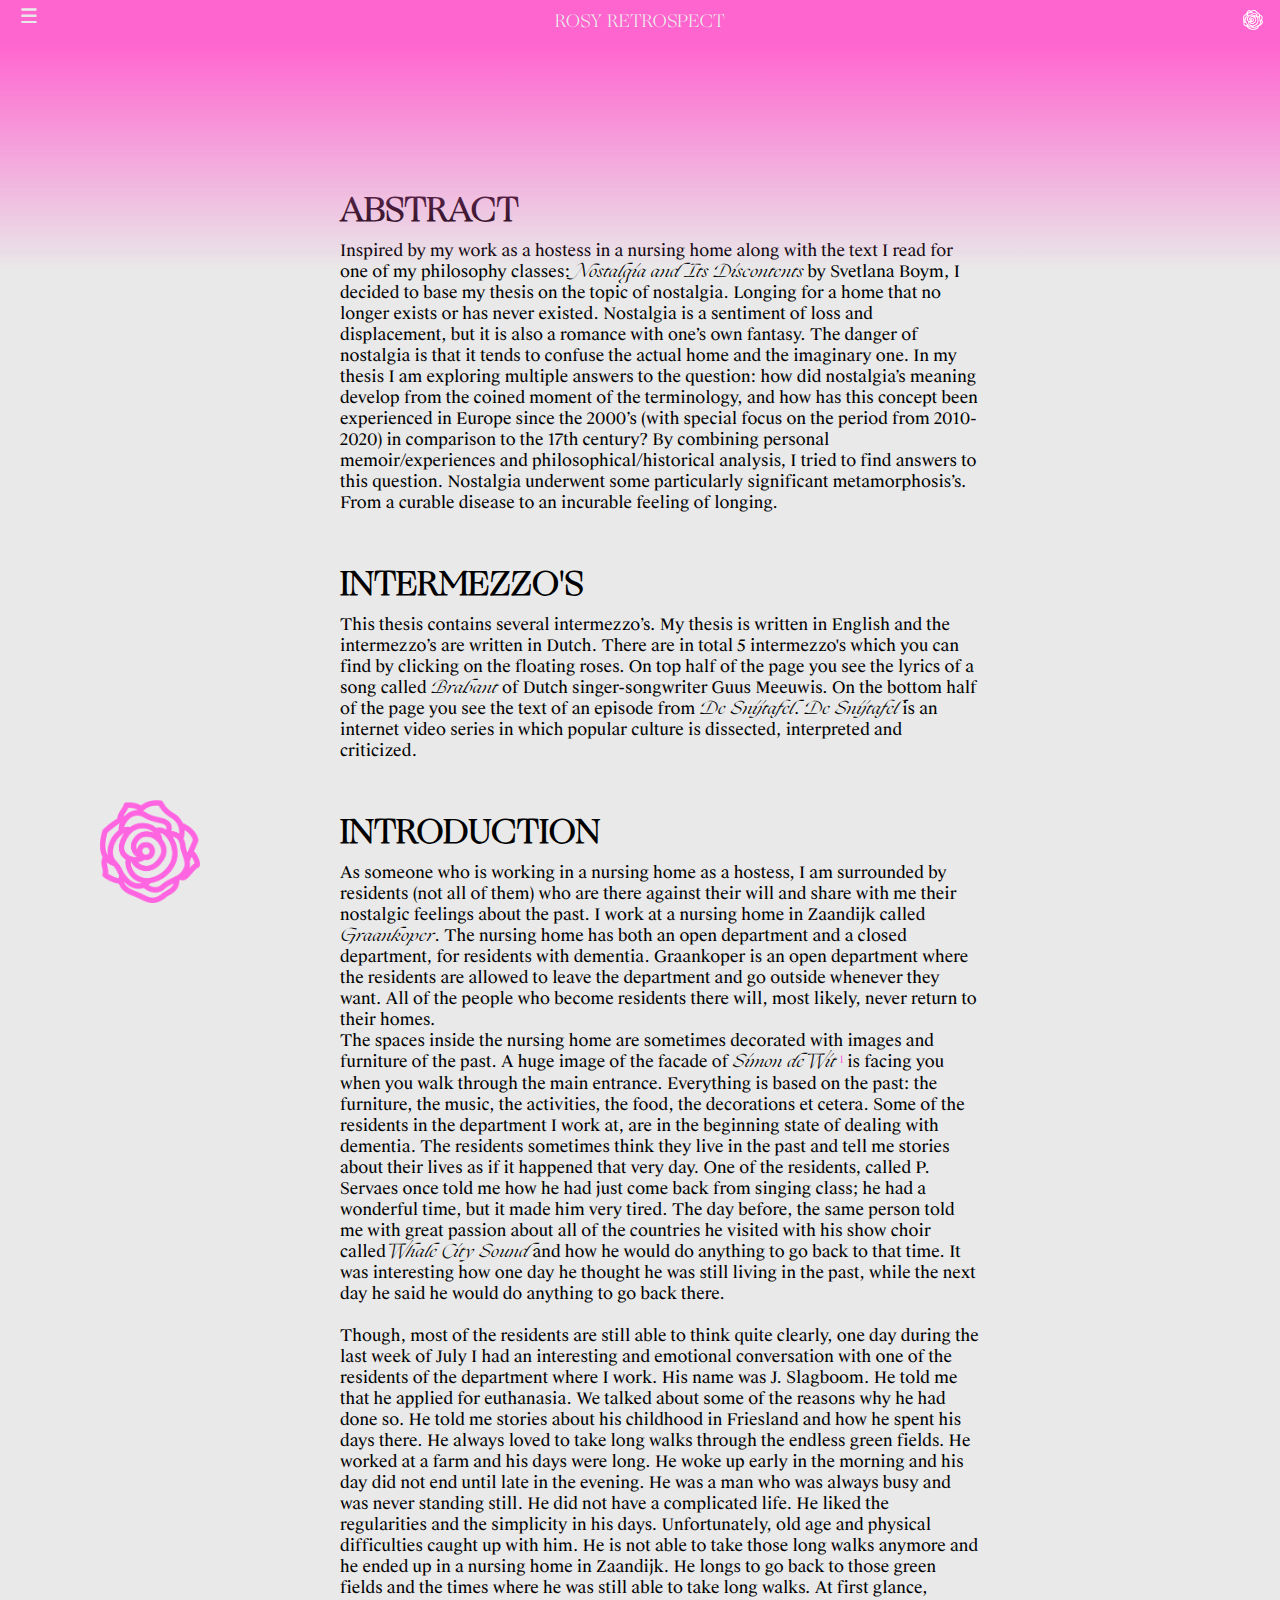
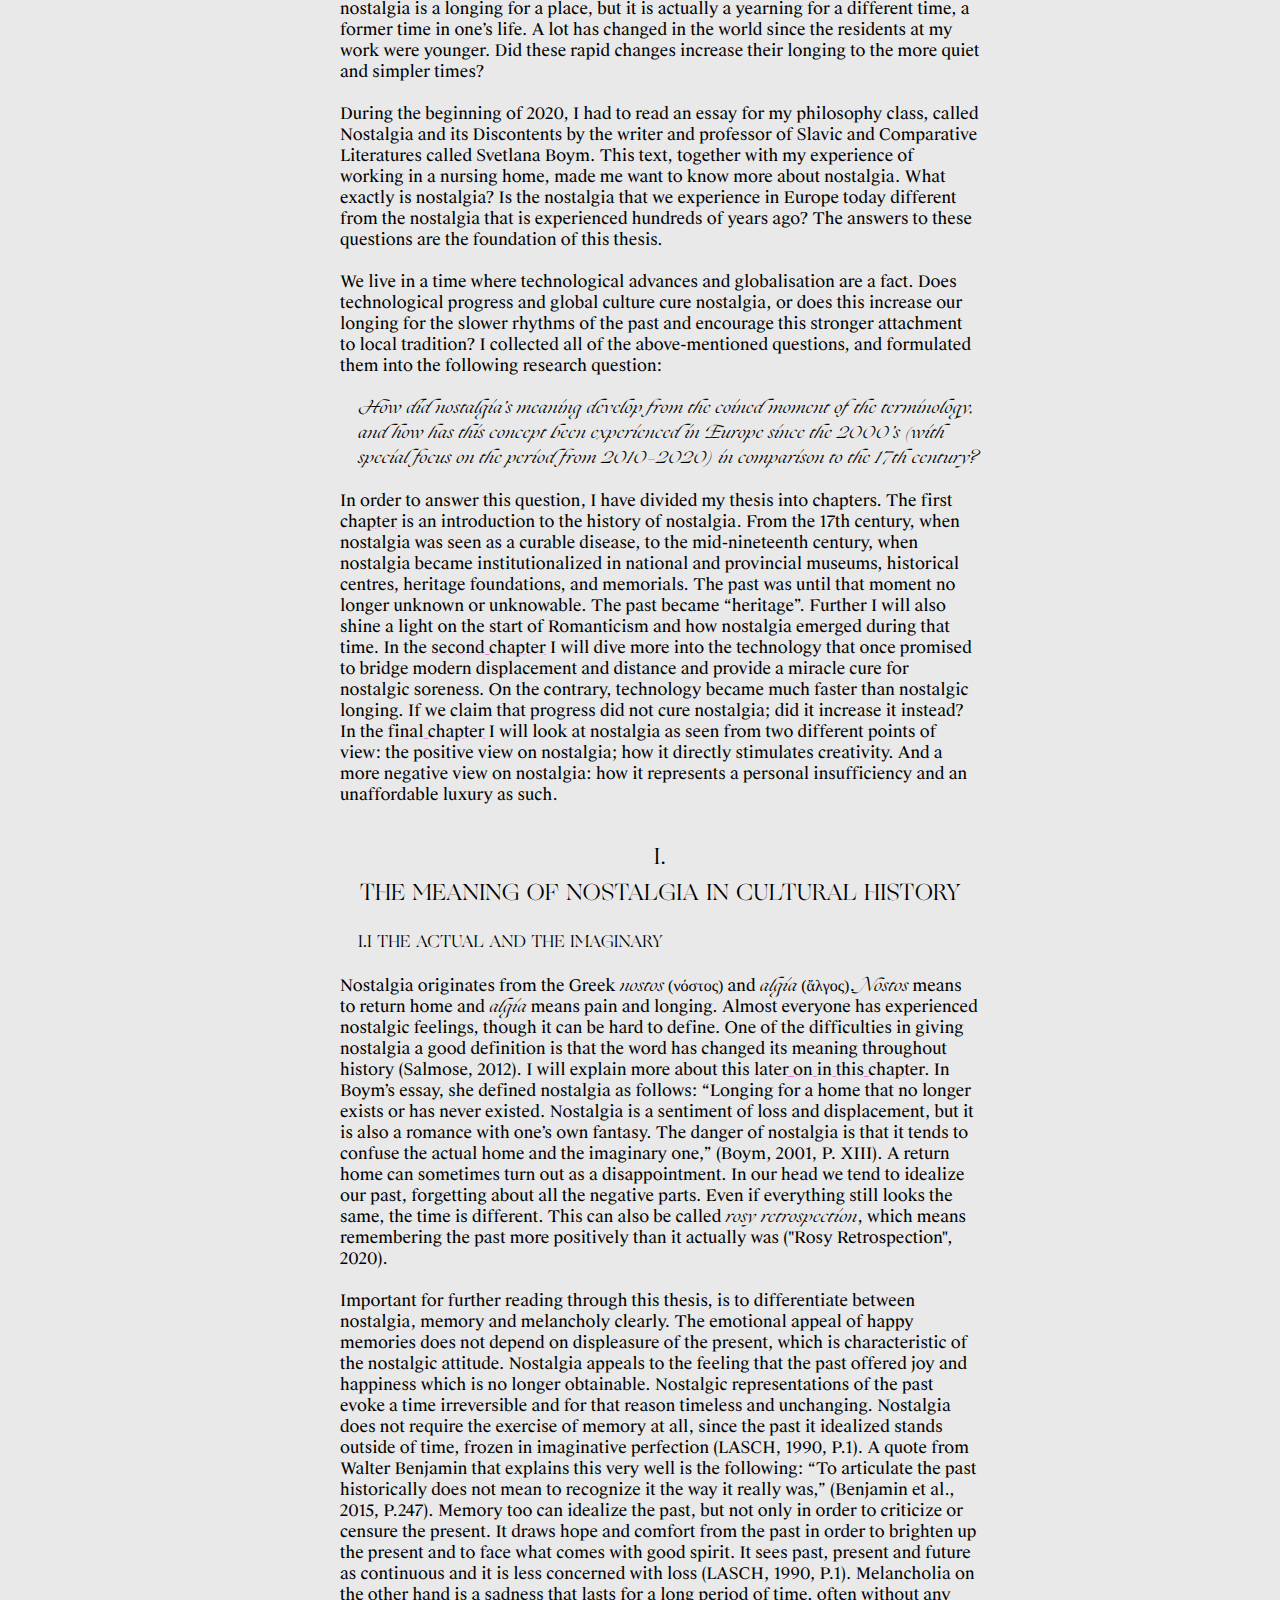
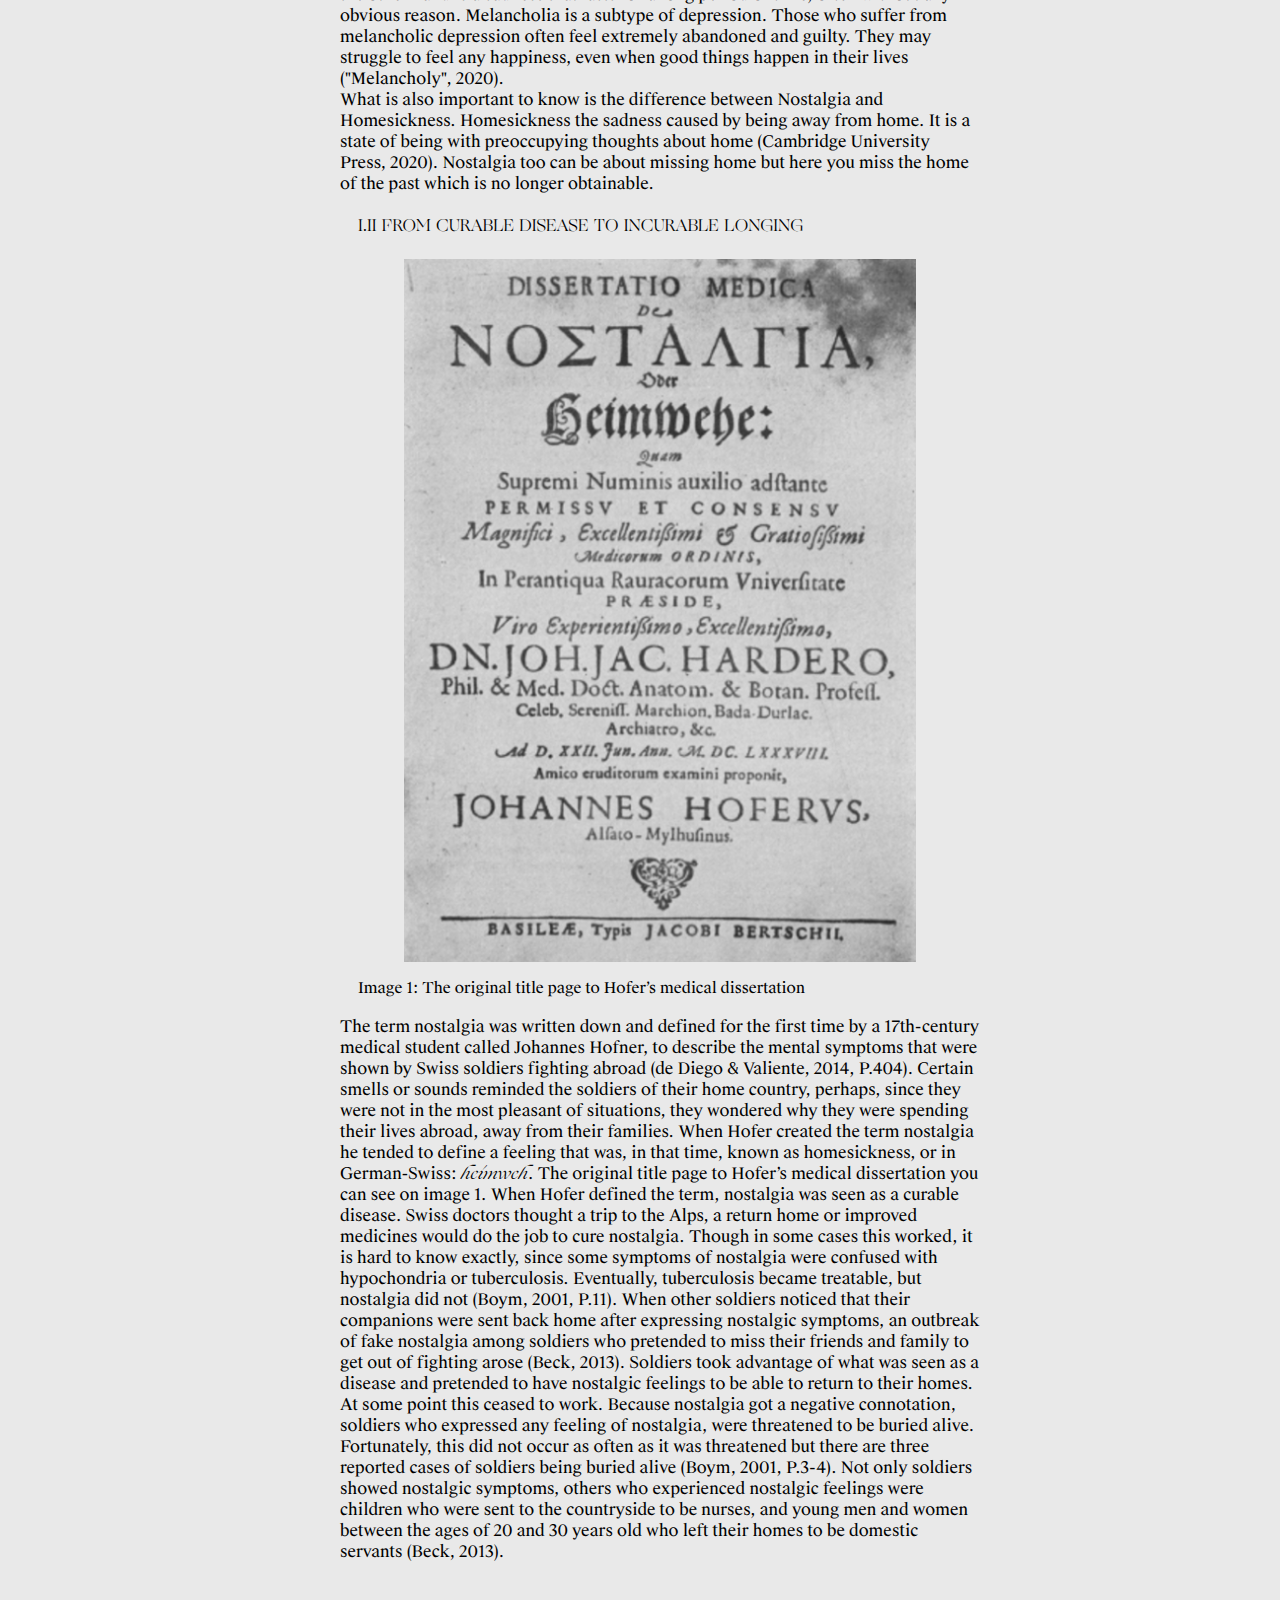
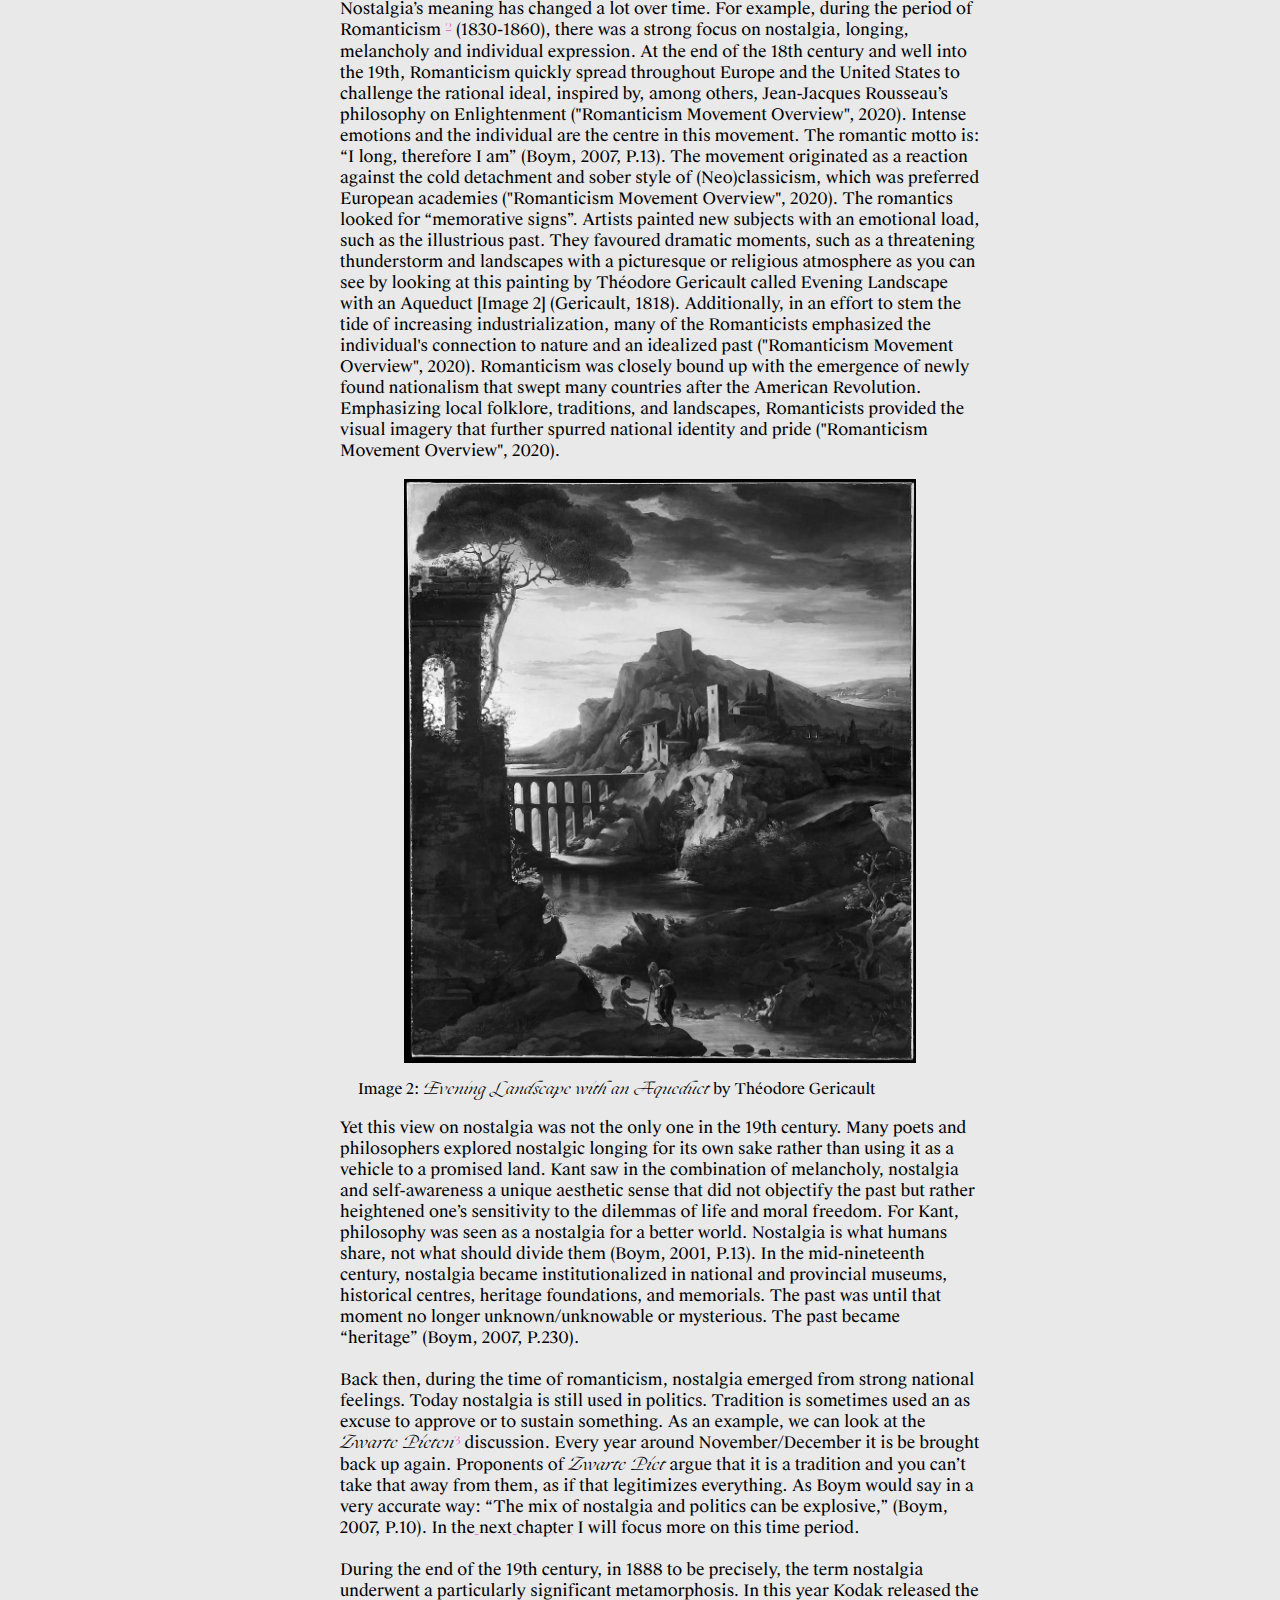
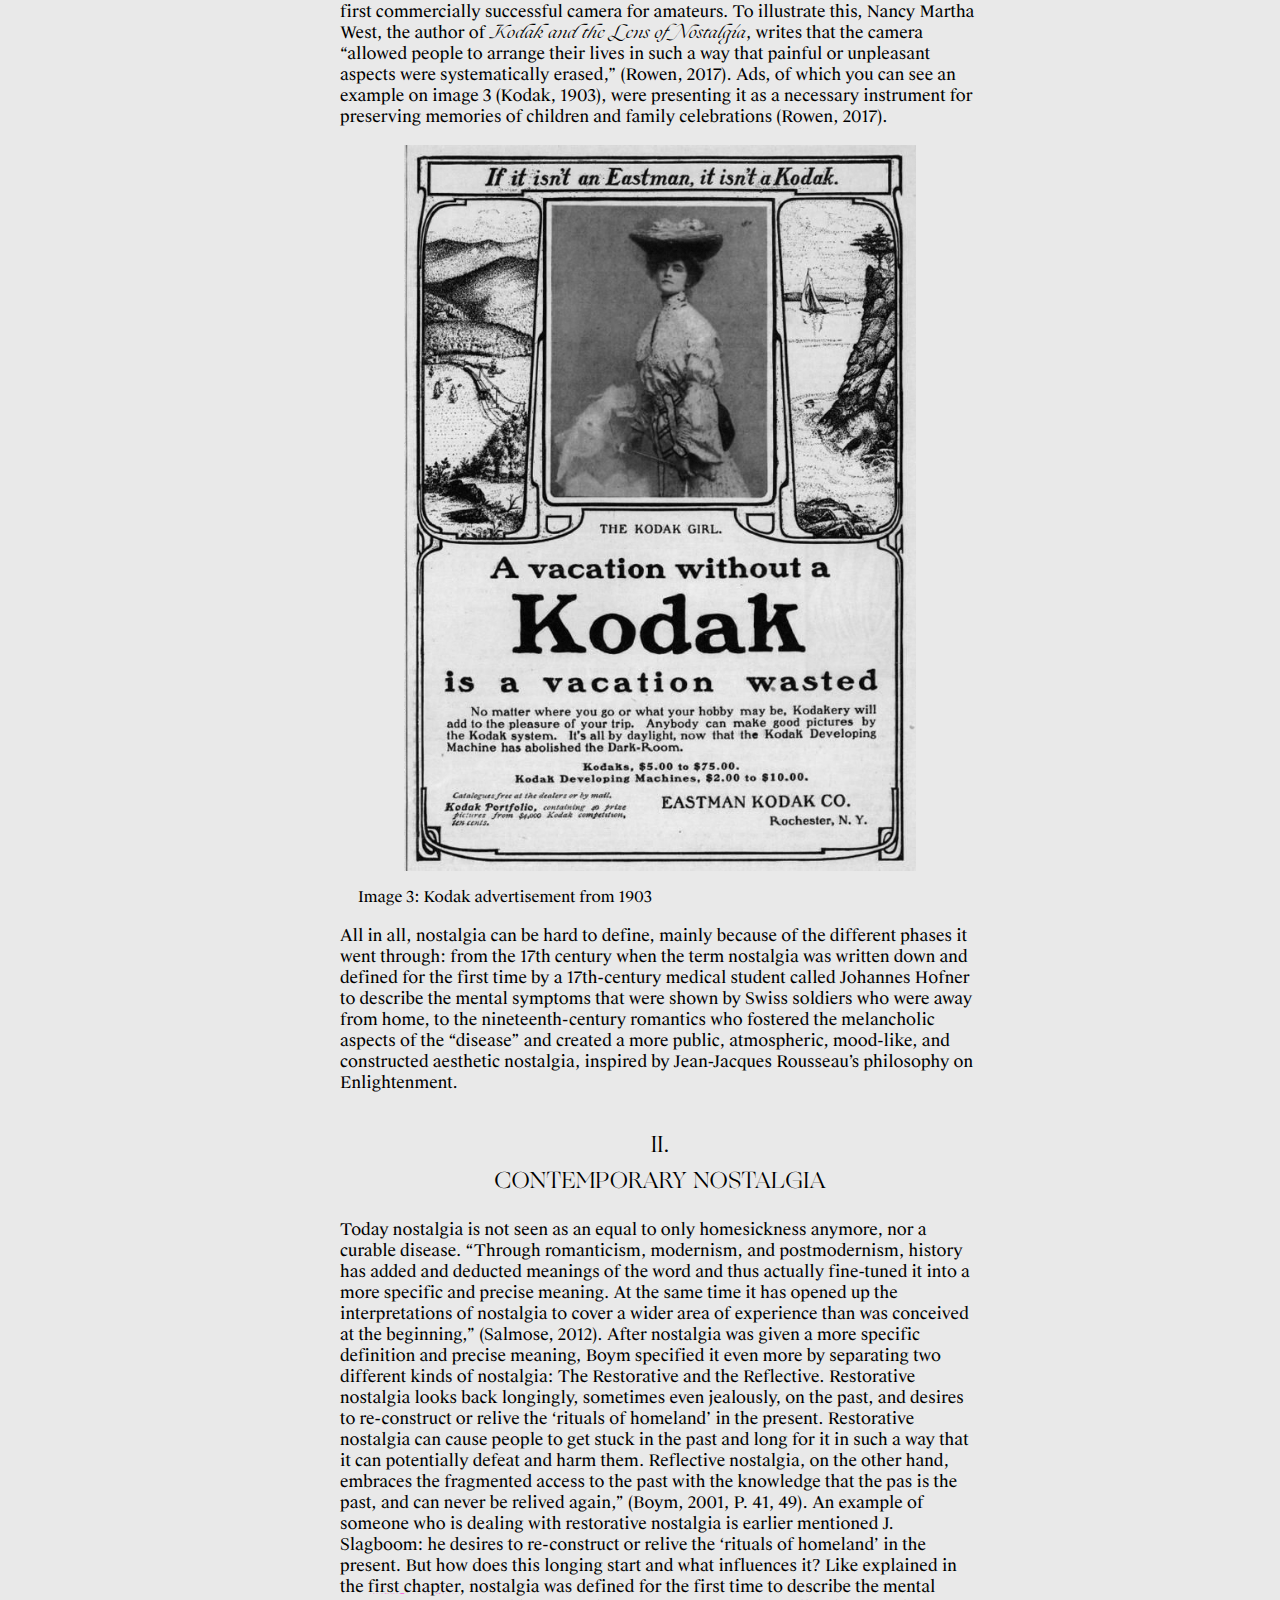
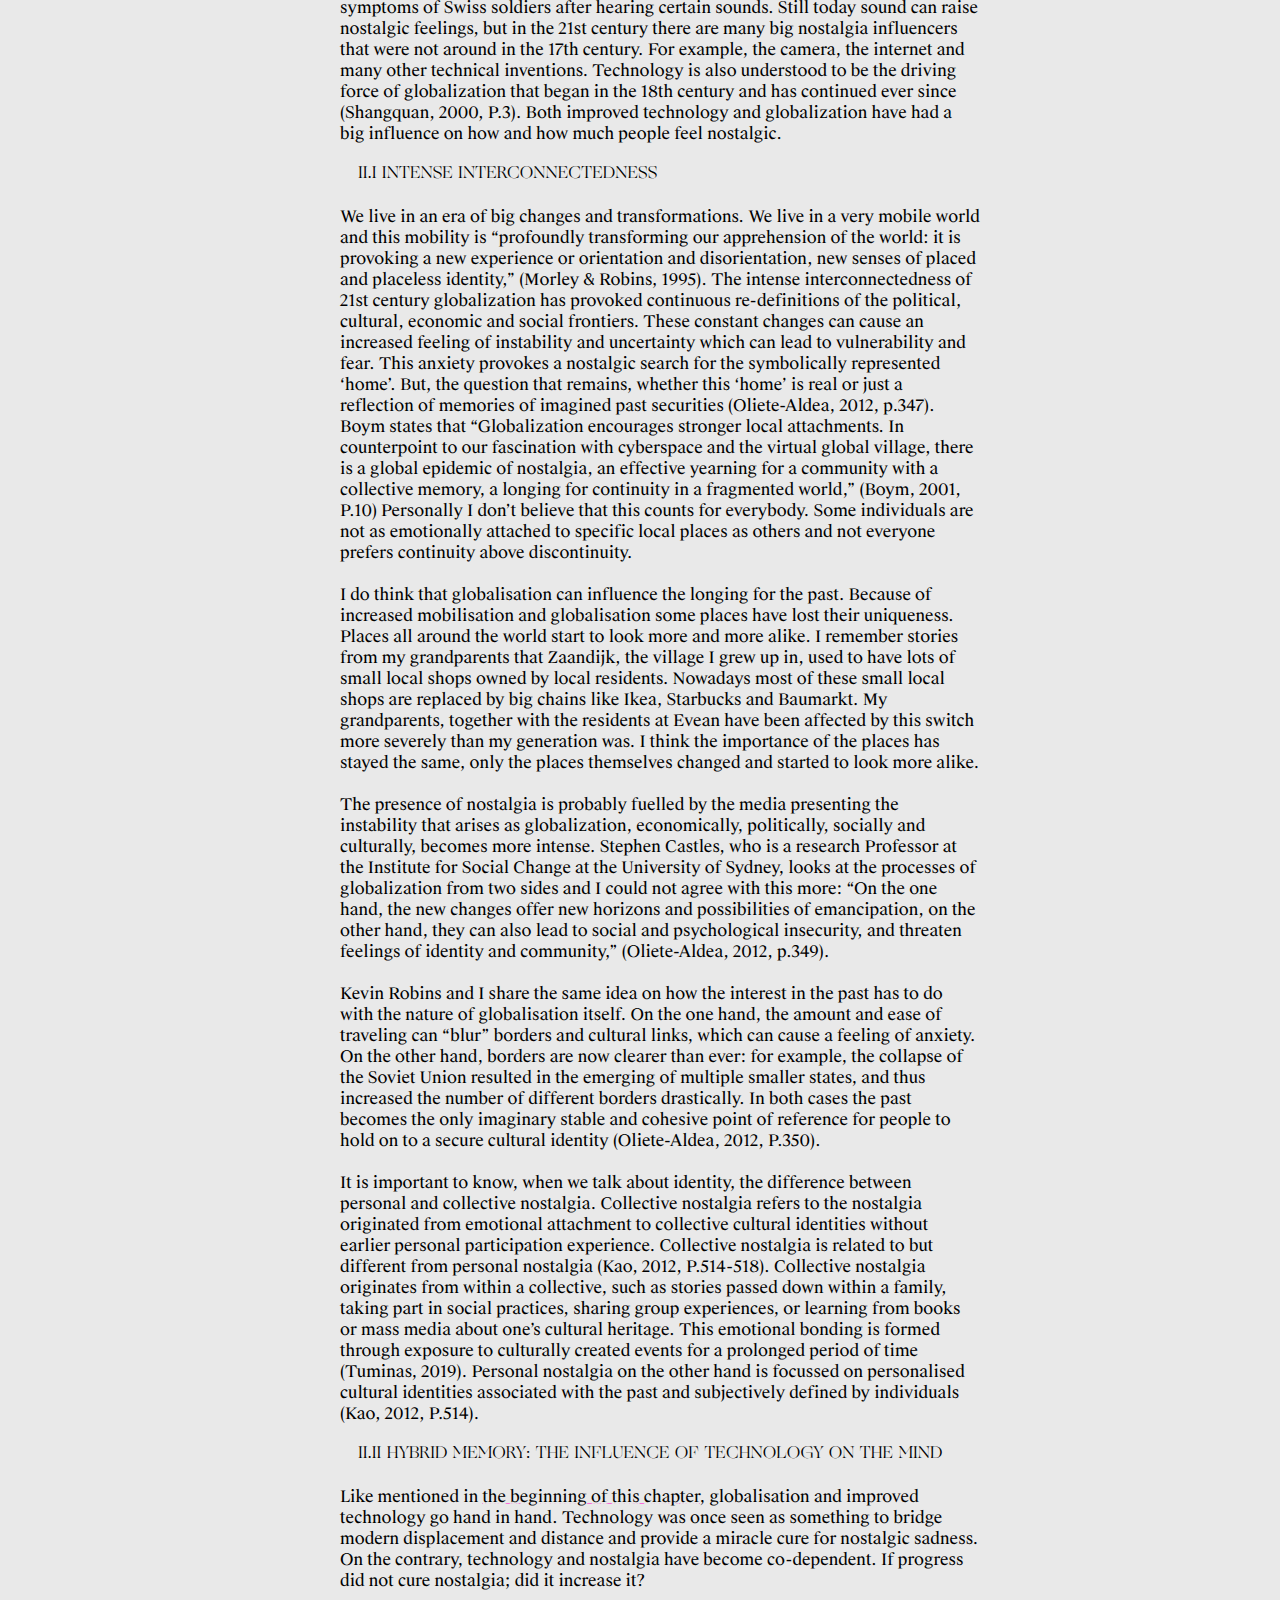
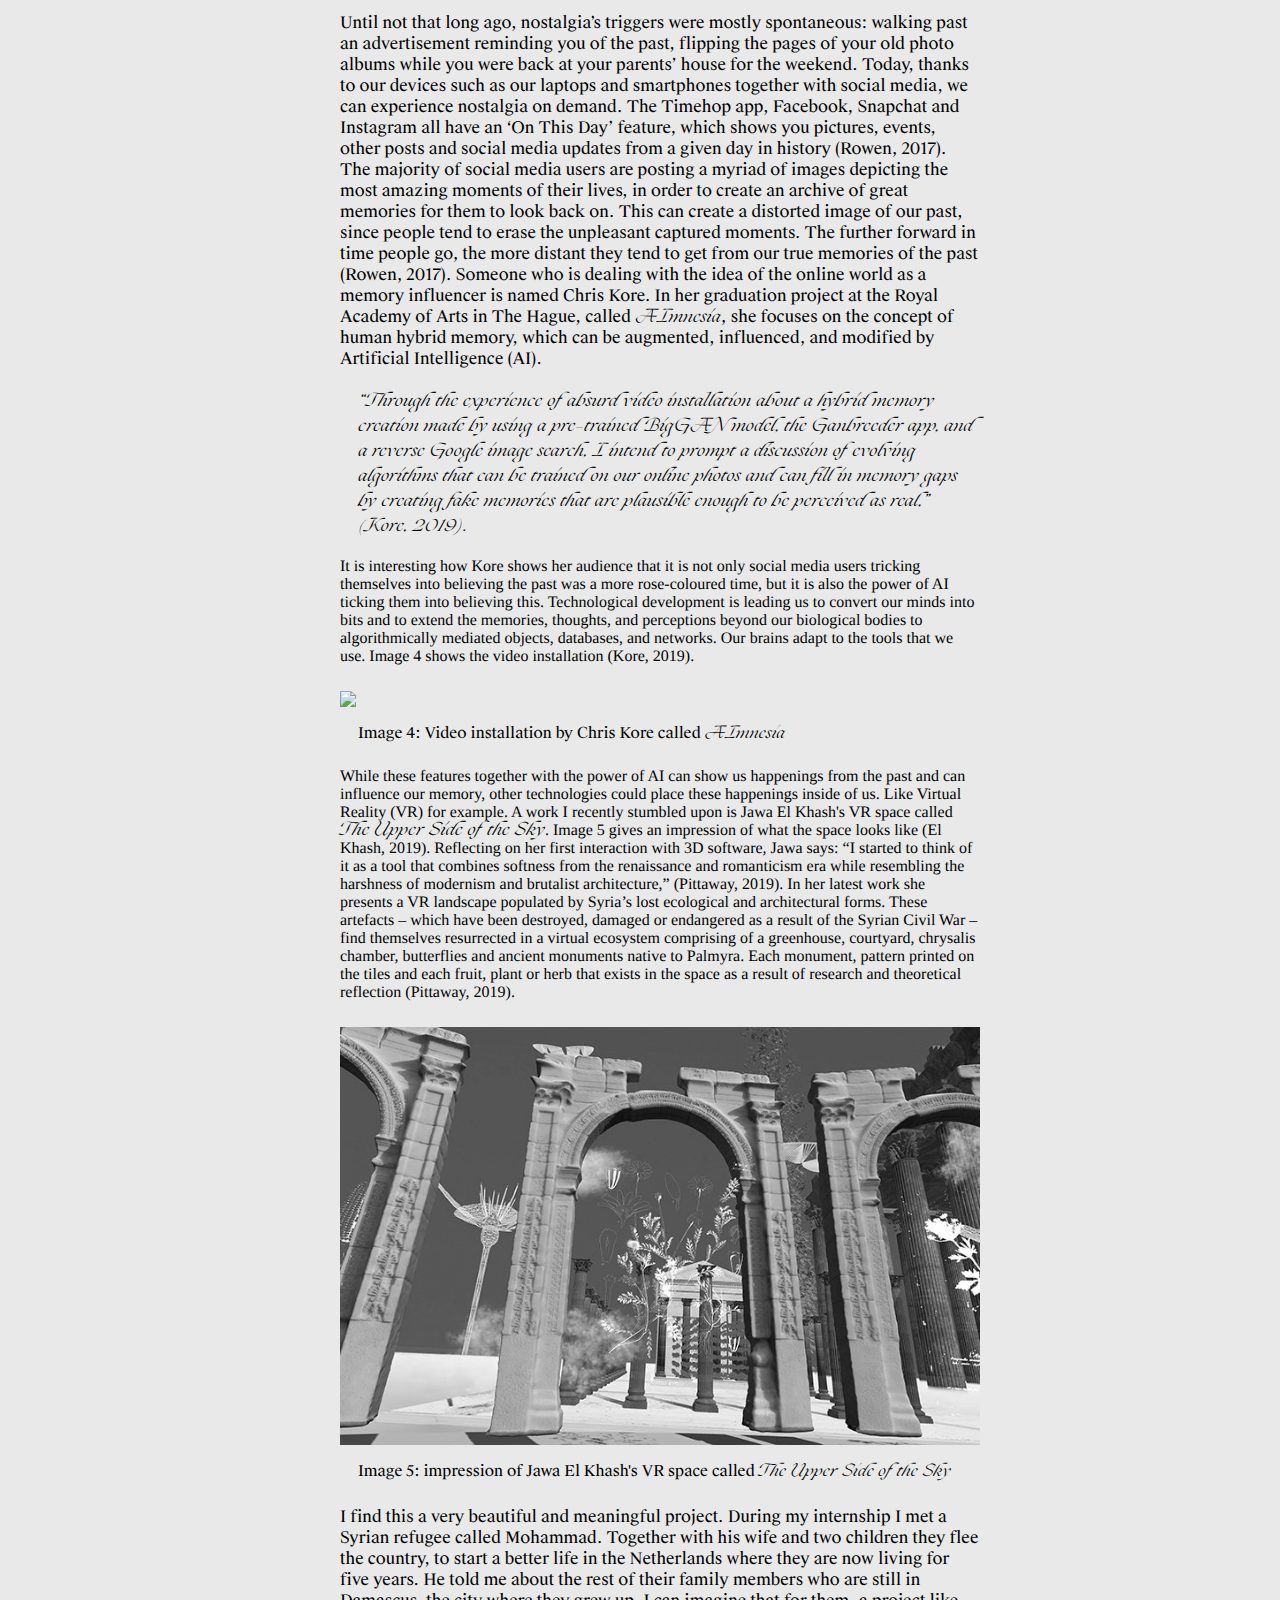
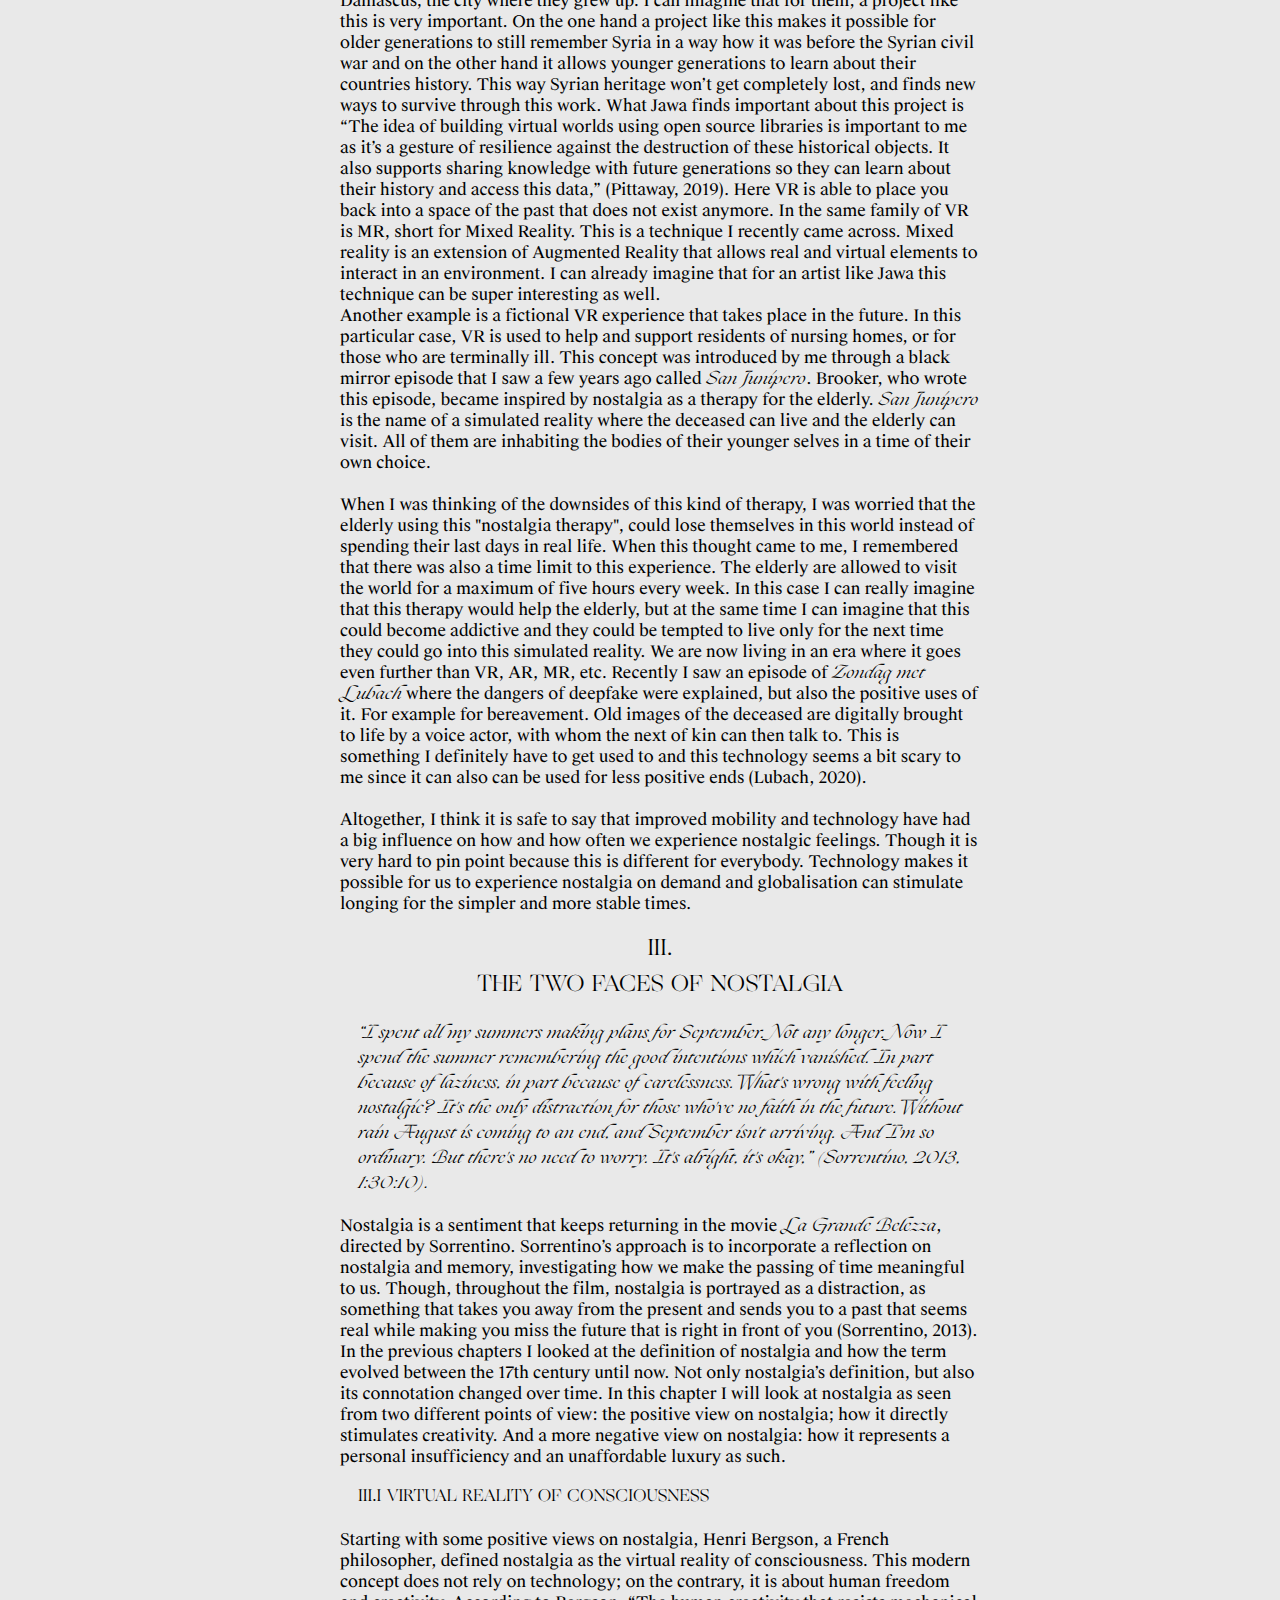
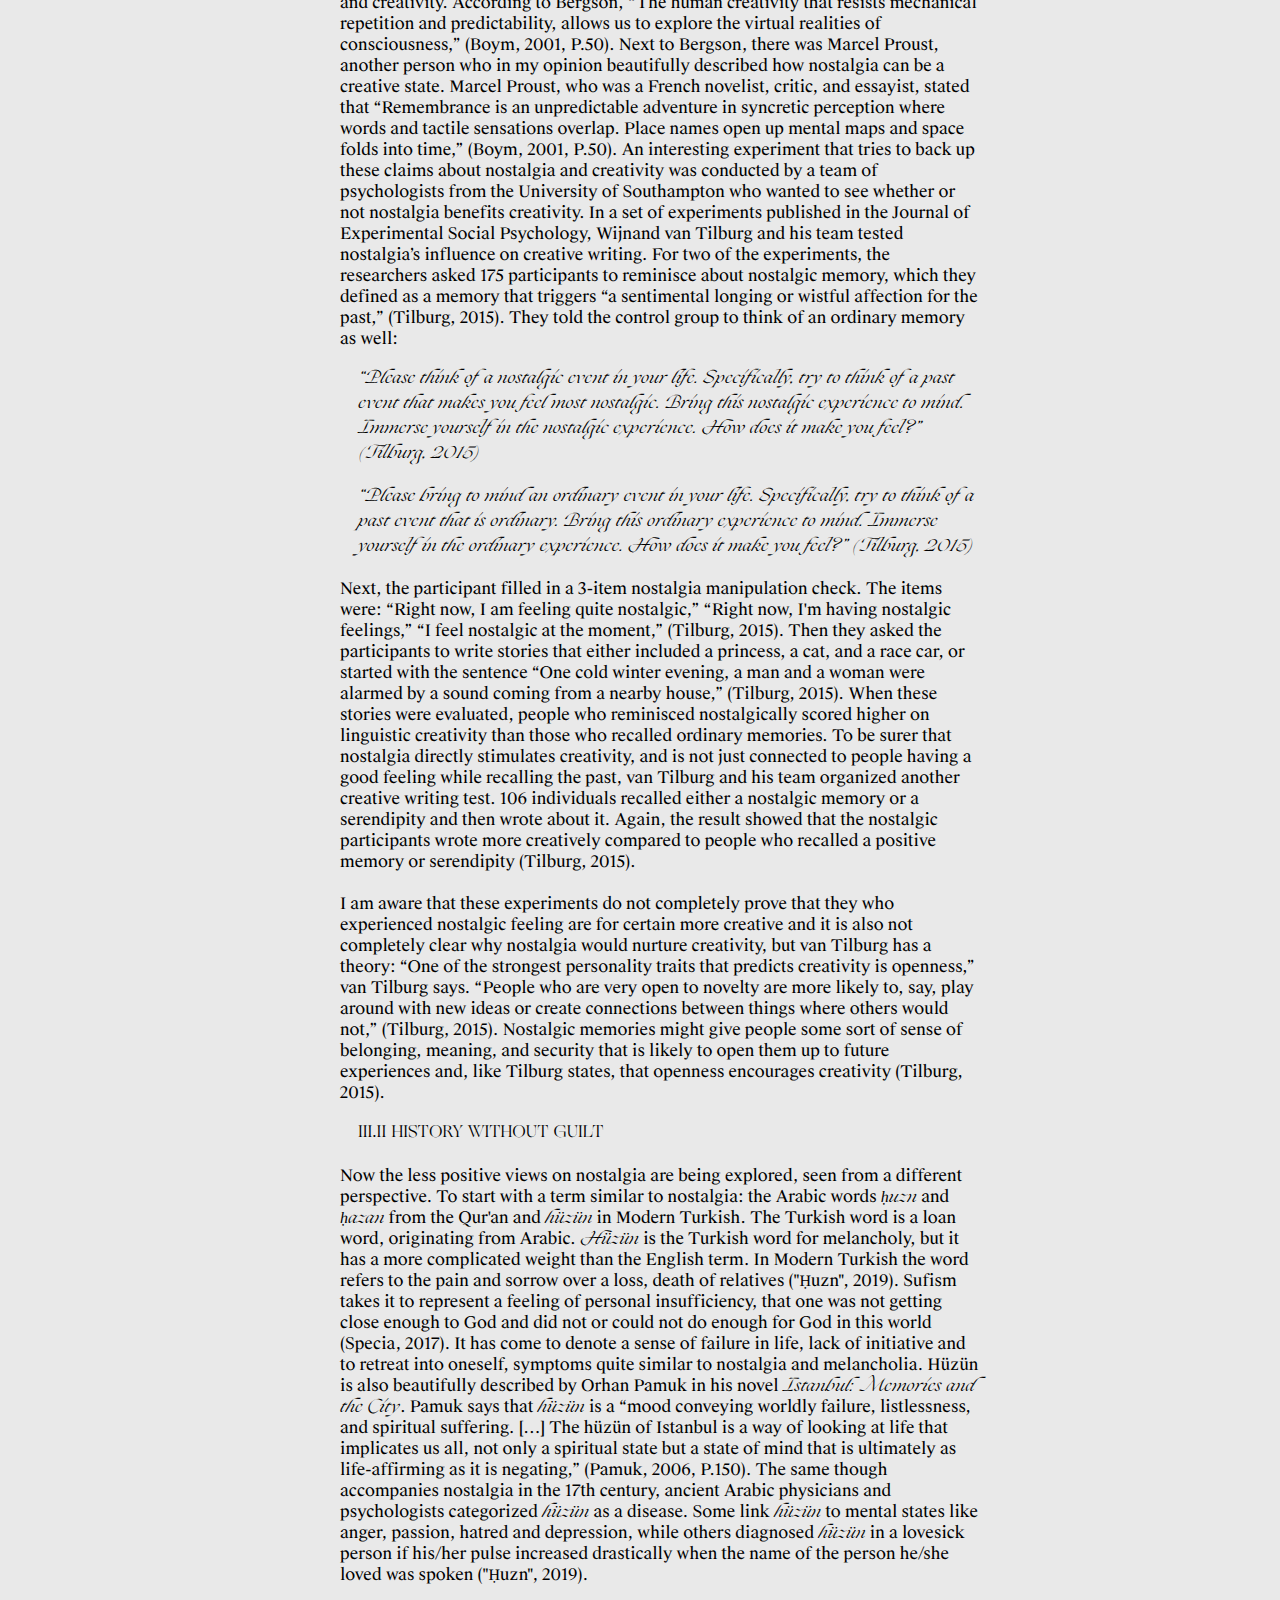
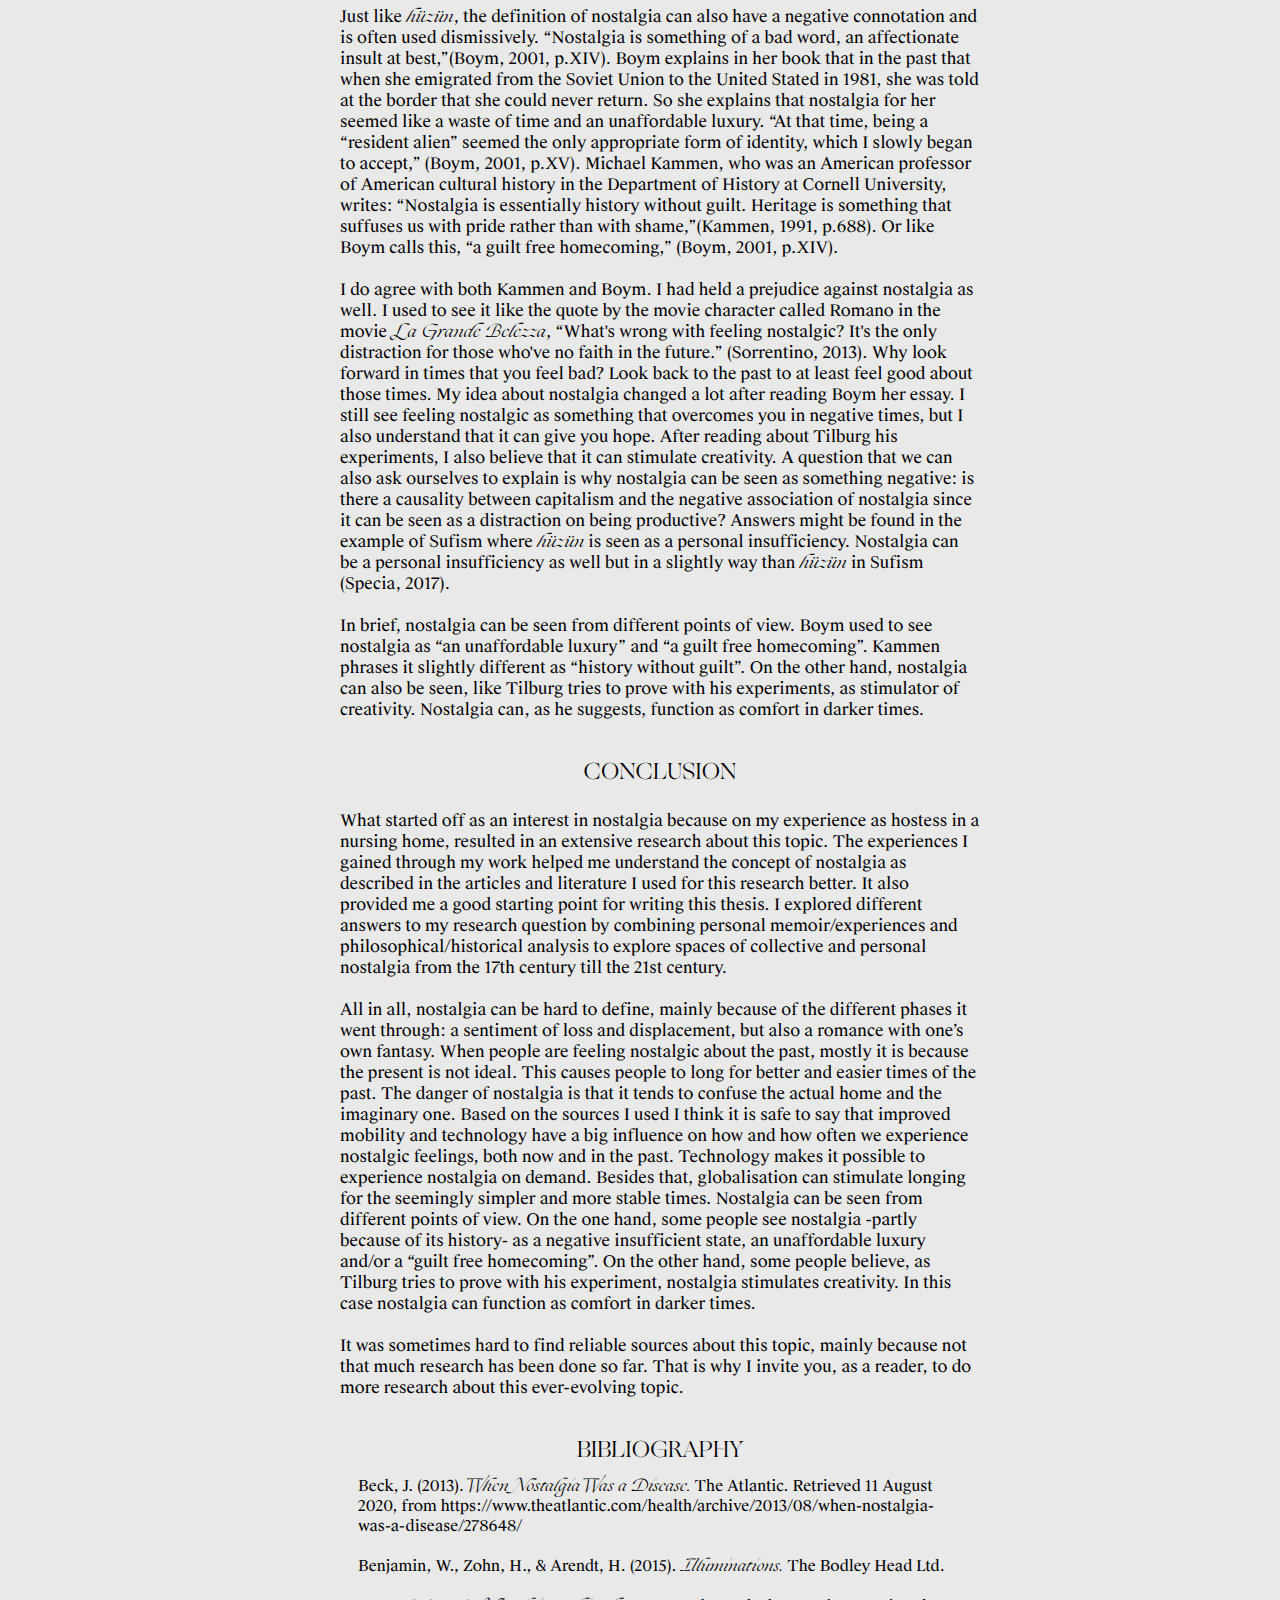
==== commit 202405b0: "progress" ====
--- a/index.html
+++ b/index.html
@@ -7,14 +7,15 @@
     <title>Rosy Retrospect</title>
     <meta name="viewport" content="width=device-width" />
     <link href="index.css" rel="stylesheet" />
-    <!-- <link href="https://fonts.googleapis.com/css?family=Libre+Caslon+Text&display=swap" rel="stylesheet">
-    <link href="https://fonts.googleapis.com/css?family=Archivo+Narrow&display=swap" rel="stylesheet">
-    <link href="https://fonts.googleapis.com/css?family=Chivo&display=swap" rel="stylesheet"> -->
   </head>
 
   <body>
 
-<!-- naar top van de pagina -->
+<label for="drop" class="toggle">&#x2630;</label>
+<label for="drop2" class="toggle2"><img src="images/rose.png"></label>
+
+<!-- &#x2630; -->
+
 
 <div class="bg-left"></div>
 <section class="bg-container">
@@ -22,44 +23,97 @@
 </section>
 
     <div class="page-header">
+
+      <nav>
+        <label for="drop2" class="toggle2"><img src="images/rose.png"></label>
+        <input type="checkbox" id="drop2" />
+            <ul class="menu2">
+            </ul>
+      </nav>
 
     <nav>
       <label for="drop" class="toggle">&#x2630;</label>
       <input type="checkbox" id="drop" />
           <ul class="menu">
               <li>
-              <li><a href="#abstract">Abstract</a></li>
-              <li><a href="#introduction">Introduction</a></li>
-              <li><a href="#chapterI">Chapter I</a></li>
-              <li><a href="#chapterII">Chapter II</a></li>
-              <li><a href="#chapterIII">Chapter III</a></li>
-              <li><a href="#conclusion">Conclusion</a></li>
-              <li><a href="#bibliography">Bibliography</a></li>
+              <li><a href="#abstract">ABSTRACT</a></li>
+              <li><a href="#introduction">INTRODUCTION</a></li>
+              <li><a href="#chapterI">I. <br>THE MEANING OF NOSTALGIA IN CULTURAL HISTORY</a></li>
+              <li><a href="#chapterII">II. <br>CONTEMPORARY NOSTALGIA</a></li>
+              <li><a href="#chapterIII">III. <br>THE TWO FACES OF NOSTALGIA</a></li>
+              <li><a href="#conclusion">CONCLUSION</a></li>
+              <li><a href="#bibliography">BIBLIOGRAPHY</a></li>
           </ul>
     </nav>
 
-    <div id="title-bar"></div>
+
+    <a href="LandingPage.html"><div id="title-bar-grey">ROSY RETROSPECT</div></a>
     </div>
 
-      <!-- <div class="video-container">
+    <!-- INTERMEZZO'S -->
+    <a href="intermezzo1.html"><div class="intermezzo1"><img src="images/rosepink.png">
+    </div></a>
+    <!-- <a href="intermezzo2.html"><div class="intermezzo2"><img src="images/rosepink.png">
+    </div></a>
+    <a href="intermezzo3.html"><div class="intermezzo3"><img src="images/rosepink.png">
+    </div></a>
+    <a href="intermezzo4.html"><div class="intermezzo4"><img src="images/rosepink.png">
+    </div></a>
+    <a href="intermezzo5.html"><div class="intermezzo5"><img src="images/rosepink.png">
+    </div></a> -->
+
+
+
+      <div class="video-container">
         <video class="animation" playsinline autoplay muted preload loop><source src="images/opener.mp4"/></video>
-      </div> -->
-
-      <div class="landingpage"><h1>ROSY<br>RETRO<br>SPECT</h1></div>
+      </div>
 
 
     <div class="flex-container">
       <!-- DO NOT TOUCH BEFORE THIS-->
 
+      <!-- <div class="toc">
+      <ul class="toc-list">
+          <li>
+          <li><a href="#abstract">ABSTRACT</a></li>
+          <li><a href="#introduction">INTRODUCTION</a></li>
+          <li><a href="#introduction">INTERMEZZO'S</a></li>
+          <br>
+          <li><a href="#chapterI">I. <br>THE MEANING OF NOSTALGIA IN CULTURAL HISTORY</a></li>
+          <li><a href="#chapterI.I">I.I THE ACTUAL AND THE IMAGINARY</a></li>
+          <li><a href="#chapterI.II">I.II FROM CURABLE DISEASE TO INCURABLE LONGING</a></li>
+          <br>
+          <li><a href="#chapterII">II. <br>CONTEMPORARY NOSTALGIA</a></li>
+          <li><a href="#chapterII.I">II.I INTENSE INTERCONNECTEDNESS</a></li>
+          <li><a href="#chapterII.II">II.II HYBRID MEMORY: THE INFLUENCE OF TECHNOLOGY ON THE MIND</a></li>
+          <br>
+          <li><a href="#chapterIII">III. <br>THE TWO FACES OF NOSTALGIA</a></li>
+          <li><a href="#chapterIII.I">III.I VIRTUAL REALITY OF CONSCIOUSNESS</a></li>
+          <li><a href="#chapterIII.II">III.II HISTORY WITHOUT GUILT</a></li>
+          <br>
+          <li><a href="#conclusion">CONCLUSION</a></li>
+          <li><a href="#bibliography">BIBLIOGRAPHY</a></li>
+      </ul>
+      </div>
+      <br> <br> -->
+      <!-- THESIS -->
+
       <div class="abstract">
-        <a id="abstract" class="chapter-title"><h1>ABSTRACT</h1></a>
+        <a id="abstract" class="subheaders"><h1>ABSTRACT</h1></a>
         <p>Inspired by my work as a hostess in a nursing home along with the text I read for one of my philosophy classes: <i>Nostalgia and Its Discontents</i> by Svetlana Boym, I decided to base my thesis on the topic of nostalgia. Longing for a home that no longer exists or has never existed. Nostalgia is a sentiment of loss and displacement, but it is also a romance with one’s own fantasy. The danger of nostalgia is that it tends to confuse the actual home and the imaginary one. In my thesis I am exploring multiple answers to the question: how did nostalgia’s meaning develop from the coined moment of the terminology, and how has this concept been experienced in Europe since the 2000’s (with special focus on the period from 2010-2020) in comparison to the 17th century? By combining personal memoir/experiences and philosophical/historical analysis, I tried to find answers to this question. Nostalgia underwent some particularly significant metamorphosis’s. From a curable disease to an incurable feeling of longing.
         <br><br>
         </p>
       </div>
 
+      <div class="intermezzo's">
+        <a id="intermezzo's" class="subheaders"><h1>INTERMEZZO'S</h1></a>
+        <p>This thesis contains several intermezzo’s. My thesis is written in English and the intermezzo’s are written in Dutch. There are in total 5 intermezzo's which you can find by clicking on the floating roses. On top half of the page you see the lyrics of a song called <i>Brabant</i> of Dutch singer-songwriter Guus Meeuwis. On the bottom half of the page you see the text of an episode from <i>De Snijtafel</i>. <i>De Snijtafel</i> is an internet video series in which popular culture is dissected, interpreted and criticized.
+        <br><br>
+        </p>
+      </div>
+
       <div class="introduction">
-        <a id="introduction" class="chapter-title"><h1>INTRODUCTION</h1></a>
+        <a id="introduction" class="subheaders"><h1>INTRODUCTION</h1></a>
         <p>As someone who is working in a nursing home as a hostess, I am surrounded by residents (not all of them) who are there against their will and share with me their nostalgic feelings about the past. I work at a nursing home in Zaandijk called <i>Graankoper</i>. The nursing home has both an open department and a closed department, for residents with dementia. Graankoper is an open department where the residents are allowed to leave the department and go outside whenever they want. All of the people who become residents there will, most likely, never return to their homes.<br>
           The spaces inside the nursing home are sometimes decorated with images and furniture of the past. A huge image of the facade of <i>Simon de Wit</i>
           <sup class="footnote-ref" id="fnref:1"><a rel="footnote" href="#fn:1">1</a></sup>
@@ -74,25 +128,26 @@
 <br><br>
 <div class="indent">How did nostalgia’s meaning develop from the coined moment of the terminology, and how has this concept been experienced in Europe since the 2000’s (with special focus on the period from 2010-2020) in comparison to the 17th century?</div>
 <br>
-<p>In order to answer this question, I have divided my thesis into chapters. The <a href="#chapterI">first chapter</a> is an introduction to the history of nostalgia. From the 17th century, when nostalgia was seen as a curable disease, to the mid-nineteenth century, when nostalgia became institutionalized in national and provincial museums, historical centres, heritage foundations, and memorials. The past was until that moment no longer unknown or unknowable. The past became “heritage”. Further I will also shine a light on the start of Romanticism and how nostalgia emerged during that time. In the <a href="#chapterII">second chapter</a> I will dive more into the technology that once promised to bridge modern displacement and distance and provide a miracle cure for nostalgic soreness. On the contrary, technology became much faster than nostalgic longing. If we claim that progress did not cure nostalgia; did it increase it instead? In the <a href="#chapterIII">final chapter</a> I will look at nostalgia as seen from two different points of view: the positive view on nostalgia; how it directly stimulates creativity. And a more negative view on nostalgia: how it represents a personal insufficiency and an unaffordable luxury as such.
+<p>In order to answer this question, I have divided my thesis into chapters. The <span class="text-shadow underline"><a href="#chapterI">first chapter</a></span> is an introduction to the history of nostalgia. From the 17th century, when nostalgia was seen as a curable disease, to the mid-nineteenth century, when nostalgia became institutionalized in national and provincial museums, historical centres, heritage foundations, and memorials. The past was until that moment no longer unknown or unknowable. The past became “heritage”. Further I will also shine a light on the start of Romanticism and how nostalgia emerged during that time. In the <span class="text-shadow underline"><a href="#chapterII">second chapter</a></span> I will dive more into the technology that once promised to bridge modern displacement and distance and provide a miracle cure for nostalgic soreness. On the contrary, technology became much faster than nostalgic longing. If we claim that progress did not cure nostalgia; did it increase it instead? In the
+<span class="text-shadow underline"><a href="#chapterIII">final chapter</a></span> I will look at nostalgia as seen from two different points of view: the positive view on nostalgia; how it directly stimulates creativity. And a more negative view on nostalgia: how it represents a personal insufficiency and an unaffordable luxury as such.
 </p>
 <br>
 <br>
 </div>
 
         <div class="chapterI">
-          <a id="chapterI" class="chapter-title"><h1>I. THE MEANING OF NOSTALGIA THROUGH HISTORY</h1></a>
+          <a id="chapterI" class="chapter-title"><h1>I.<br>THE MEANING OF NOSTALGIA IN CULTURAL HISTORY</h1></a>
           <br>
           <span>
             <p id="chapterI.I" class="subheaders">I.I THE ACTUAL AND THE IMAGINARY</p>
           </span>
           <br>
-        <p>Nostalgia originates from the Greek <i>nostos</i> (νόστος) and <i>algia</i> (ἄλγος). <i>Nostos</i> means to return home and <i>algia</i> means pain and longing. Almost everyone has experienced nostalgic feelings, though it can be hard to define. One of the difficulties in giving nostalgia a good definition is that the word has changed its meaning throughout history (Salmose, 2012). I will explain more about this <a href="#chapterI.II">later on in this chapter</a>. In Boym’s essay, she defined nostalgia as follows: “Longing for a home that no longer exists or has never existed. Nostalgia is a sentiment of loss and displacement, but it is also a romance with one’s own fantasy. The danger of nostalgia is that it tends to confuse the actual home and the imaginary one,” (Boym, 2001, P. XIII). A return home can sometimes turn out as a disappointment. In our head we tend to idealize our past, forgetting about all the negative parts. Even if everything still looks the same, the time is different. This can also be called <i>rosy retrospection</i>, which means remembering the past more positively than it actually was ("Rosy Retrospection", 2020).
+        <p>Nostalgia originates from the Greek <i>nostos</i> <span class="basker"><a>(νόστος)</a></span> and <i>algia</i> <span class="basker"><a>(ἄλγος)</a></span>. <i>Nostos</i> means to return home and <i>algia</i> means pain and longing. Almost everyone has experienced nostalgic feelings, though it can be hard to define. One of the difficulties in giving nostalgia a good definition is that the word has changed its meaning throughout history (Salmose, 2012). I will explain more about this <span class="text-shadow underline"><a href="#chapterI.II">later on in this chapter</a></span>. In Boym’s essay, she defined nostalgia as follows: “Longing for a home that no longer exists or has never existed. Nostalgia is a sentiment of loss and displacement, but it is also a romance with one’s own fantasy. The danger of nostalgia is that it tends to confuse the actual home and the imaginary one,” (Boym, 2001, P. XIII). A return home can sometimes turn out as a disappointment. In our head we tend to idealize our past, forgetting about all the negative parts. Even if everything still looks the same, the time is different. This can also be called <i>rosy retrospection</i>, which means remembering the past more positively than it actually was ("Rosy Retrospection", 2020).
         <br><br>
         Important for further reading through this thesis, is to differentiate between nostalgia, memory and melancholy clearly. The emotional appeal of happy memories does not depend on displeasure of the present, which is characteristic of the nostalgic attitude. Nostalgia appeals to the feeling that the past offered joy and happiness which is no longer obtainable. Nostalgic representations of the past evoke a time irreversible and for that reason timeless and unchanging. Nostalgia does not require the exercise of memory at all, since the past it idealized stands outside of time, frozen in imaginative perfection (LASCH, 1990, P.1). A quote from Walter Benjamin that explains this very well is the following: “To articulate the past historically does not mean to recognize it the way it really was,” (Benjamin et al., 2015, P.247). Memory too can idealize the past, but not only in order to criticize or censure the present. It draws hope and comfort from the past in order to brighten up the present and to face what comes with good spirit. It sees past, present and future as continuous and it is less concerned with loss (LASCH, 1990, P.1). Melancholia on the other hand is a sadness that lasts for a long period of time, often without any obvious reason. Melancholia is a subtype of depression. Those who suffer from melancholic depression often feel extremely abandoned and guilty. They may struggle to feel any happiness, even when good things happen in their lives ("Melancholy", 2020).
         <br>
         What is also important to know is the difference between Nostalgia and Homesickness. Homesickness the sadness caused by being away from home. It is a state of being with preoccupying thoughts about home (Cambridge University Press, 2020). Nostalgia too can be about missing home but here you miss the home of the past which is no longer obtainable.
-        </p><br>
+        <p><br>
 
       <span>
         <p id="chapterI.II" class="subheaders">I.II FROM CURABLE DISEASE TO INCURABLE LONGING</p>
@@ -118,7 +173,7 @@
         <p>
         Yet this view on nostalgia was not the only one in the 19th century. Many poets and philosophers explored nostalgic longing for its own sake rather than using it as a vehicle to a promised land. Kant saw in the combination of melancholy, nostalgia and self-awareness a unique aesthetic sense that did not objectify the past but rather heightened one’s sensitivity to the dilemmas of life and moral freedom. For Kant, philosophy was seen as a nostalgia for a better world. Nostalgia is what humans share, not what should divide them (Boym, 2001, P.13). In the mid-nineteenth century, nostalgia became institutionalized in national and provincial museums, historical centres, heritage foundations, and memorials. The past was until that moment no longer unknown/unknowable or mysterious. The past became “heritage” (Boym, 2007, P.230).
         <br><br>
-        Back then, during the time of romanticism, nostalgia emerged from strong national feelings. Today nostalgia is still used in politics. Tradition is sometimes used an as excuse to approve or to sustain something. As an example, we can look at the <i>Zwarte Pieten</i><sup class="footnote-ref" id="fnref:3"><a rel="footnote" href="#fn:3">3</a></sup> discussion. Every year around November/December it is be brought back up again. Proponents of <i>Zwarte Piet</i> argue that it is a tradition and you can’t take that away from them, as if that legitimizes everything. As Boym would say in a very accurate way: “The mix of nostalgia and politics can be explosive,” (Boym, 2007, P.10). In <a href="#chapterII">the next chapter</a> I will focus more on this time period.
+        Back then, during the time of romanticism, nostalgia emerged from strong national feelings. Today nostalgia is still used in politics. Tradition is sometimes used an as excuse to approve or to sustain something. As an example, we can look at the <i>Zwarte Pieten</i><sup class="footnote-ref" id="fnref:3"><a rel="footnote" href="#fn:3">3</a></sup> discussion. Every year around November/December it is be brought back up again. Proponents of <i>Zwarte Piet</i> argue that it is a tradition and you can’t take that away from them, as if that legitimizes everything. As Boym would say in a very accurate way: “The mix of nostalgia and politics can be explosive,” (Boym, 2007, P.10). In <span class="text-shadow underline"><a href="#chapterII">the next chapter</a></span> I will focus more on this time period.
         <br><br>
         During the end of the 19th century, in 1888 to be precisely, the term nostalgia underwent a particularly significant metamorphosis. In this year Kodak released the first commercially successful camera for amateurs. To illustrate this, Nancy Martha West, the author of <i>Kodak and the Lens of Nostalgia</i>, writes that the camera “allowed people to arrange their lives in such a way that painful or unpleasant aspects were systematically erased,” (Rowen, 2017). Ads, of which you can see an example on image 3 (Kodak, 1903), were presenting it as a necessary instrument for preserving memories of children and family celebrations (Rowen, 2017).</p>
         <br>
@@ -133,9 +188,9 @@
 </div>
 
       <div class="chapterII">
-        <a id="chapterII" class="chapter-title"><h1>II. CONTEMPORARY NOSTALGIA</h1></a>
-        <br>
-        <p>Today nostalgia is not seen as an equal to only homesickness anymore, nor a curable disease. “Through romanticism, modernism, and postmodernism, history has added and deducted meanings of the word and thus actually fine-tuned it into a more specific and precise meaning. At the same time it has opened up the interpretations of nostalgia to cover a wider area of experience than was conceived at the beginning,” (Salmose, 2012). After nostalgia was given a more specific definition and precise meaning, Boym specified it even more by separating two different kinds of nostalgia: The Restorative and the Reflective. Restorative nostalgia looks back longingly, sometimes even jealously, on the past, and desires to re-construct or relive the ‘rituals of homeland’ in the present. Restorative nostalgia can cause people to get stuck in the past and long for it in such a way that it can potentially defeat and harm them. Reflective nostalgia, on the other hand, embraces the fragmented access to the past with the knowledge that the pas is the past, and can never be relived again,” (Boym, 2001, P. 41, 49). An example of someone who is dealing with restorative nostalgia is earlier mentioned J. Slagboom: he desires to re-construct or relive the ‘rituals of homeland’ in the present. But how does this longing start and what influences it? Like explained in the <a href="#chapterI.II">first chapter</a>, nostalgia was defined for the first time to describe the mental symptoms of Swiss soldiers after hearing certain sounds. Still today sound can raise nostalgic feelings, but in the 21st century there are many big nostalgia influencers that were not around in the 17th century. For example, the camera, the internet and many other technical inventions. Technology is also understood to be the driving force of globalization that began in the 18th century and has continued ever since (Shangquan, 2000, P.3). Both improved technology and globalization have had a big influence on how and how much people feel nostalgic.
+        <a id="chapterII" class="chapter-title"><h1>II.<br>CONTEMPORARY NOSTALGIA</h1></a>
+        <br>
+        <p>Today nostalgia is not seen as an equal to only homesickness anymore, nor a curable disease. “Through romanticism, modernism, and postmodernism, history has added and deducted meanings of the word and thus actually fine-tuned it into a more specific and precise meaning. At the same time it has opened up the interpretations of nostalgia to cover a wider area of experience than was conceived at the beginning,” (Salmose, 2012). After nostalgia was given a more specific definition and precise meaning, Boym specified it even more by separating two different kinds of nostalgia: The Restorative and the Reflective. Restorative nostalgia looks back longingly, sometimes even jealously, on the past, and desires to re-construct or relive the ‘rituals of homeland’ in the present. Restorative nostalgia can cause people to get stuck in the past and long for it in such a way that it can potentially defeat and harm them. Reflective nostalgia, on the other hand, embraces the fragmented access to the past with the knowledge that the pas is the past, and can never be relived again,” (Boym, 2001, P. 41, 49). An example of someone who is dealing with restorative nostalgia is earlier mentioned J. Slagboom: he desires to re-construct or relive the ‘rituals of homeland’ in the present. But how does this longing start and what influences it? Like explained in the <span class="text-shadow underline"><a href="#chapterI.II">first chapter</a></span>, nostalgia was defined for the first time to describe the mental symptoms of Swiss soldiers after hearing certain sounds. Still today sound can raise nostalgic feelings, but in the 21st century there are many big nostalgia influencers that were not around in the 17th century. For example, the camera, the internet and many other technical inventions. Technology is also understood to be the driving force of globalization that began in the 18th century and has continued ever since (Shangquan, 2000, P.3). Both improved technology and globalization have had a big influence on how and how much people feel nostalgic.
         </p>
         <br>
         <span>
@@ -159,7 +214,7 @@
         <p id="chapterII.II" class="subheaders">II.II HYBRID MEMORY: THE INFLUENCE OF TECHNOLOGY ON THE MIND</p>
       </span>
       <br>
-      <p>Like mentioned in <a href="#chapterII">the beginning of this chapter</a>, globalisation and improved technology go hand in hand. Technology was once seen as something to bridge modern displacement and distance and provide a miracle cure for nostalgic sadness. On the contrary, technology and nostalgia have become co-dependent. If progress did not cure nostalgia; did it increase it?
+      <p>Like mentioned in <span class="text-shadow underline"><a href="#chapterII">the beginning of this chapter</a></span>, globalisation and improved technology go hand in hand. Technology was once seen as something to bridge modern displacement and distance and provide a miracle cure for nostalgic sadness. On the contrary, technology and nostalgia have become co-dependent. If progress did not cure nostalgia; did it increase it?
       <br><br>
       Until not that long ago, nostalgia’s triggers were mostly spontaneous: walking past an advertisement reminding you of the past, flipping the pages of your old photo albums while you were back at your parents’ house for the weekend. Today, thanks to our devices such as our laptops and smartphones together with social media, we can experience nostalgia on demand. The Timehop app, Facebook, Snapchat and Instagram all have an ‘On This Day’ feature, which shows you pictures, events, other posts and social media updates from a given day in history (Rowen, 2017). The majority of social media users are posting a myriad of images depicting the most amazing moments of their lives, in order to create an archive of great memories for them to look back on. This can create a distorted image of our past, since people tend to erase the unpleasant captured moments. The further forward in time people go, the more distant they tend to get from our true memories of the past (Rowen, 2017). Someone who is dealing with the idea of the online world as a memory influencer is named Chris Kore. In her graduation project at the Royal Academy of Arts in The Hague, called <i>AImnesia</i>, she focuses on the concept of human hybrid memory, which can be augmented, influenced, and modified by Artificial Intelligence (AI).
 <br><br>
@@ -196,7 +251,7 @@
 <br>
 </div>
           <div class="chapterIII">
-  <a id="chapterIII" class="chapter-title"><h1>III. THE TWO FACES OF NOSTALGIA</h1></a>
+  <a id="chapterIII" class="chapter-title"><h1>III.<br>THE TWO FACES OF NOSTALGIA</h1></a>
   <br>
 
   <div class="indent">“I spent all my summers making plans for September. Not any longer. Now I spend the summer remembering the good intentions which vanished. In part because of laziness, in part because of carelessness. What's wrong with feeling nostalgic? It's
@@ -206,10 +261,10 @@
     Though, throughout the film, nostalgia is portrayed as a distraction, as something that takes you away from the present and sends you to a past that seems real while making you miss the future that is right in front of you (Sorrentino, 2013).
     In the previous chapters I looked at the definition of nostalgia and how the term evolved between the 17th century until now. Not only nostalgia’s definition, but also its connotation changed over time. In this chapter I will look at nostalgia
     as seen from two different points of view: the positive view on nostalgia; how it directly stimulates creativity. And a more negative view on nostalgia: how it represents a personal insufficiency and an unaffordable luxury as such.</p>
-    <br><br>
+    <br>
     <span>
       <p id="chapterIII.I" class="subheaders">III.I VIRTUAL REALITY OF CONSCIOUSNESS</p>
-    </span>
+    </span><br>
             <p>Starting with some positive views on nostalgia, Henri Bergson, a French philosopher, defined nostalgia as the virtual reality of consciousness. This modern concept does not rely on technology; on the contrary, it is about human freedom and creativity. According to Bergson, “The human creativity that resists mechanical repetition and predictability, allows us to explore the virtual realities of consciousness,” (Boym, 2001, P.50). Next to Bergson, there was Marcel Proust, another person who in my opinion beautifully described how nostalgia can be a creative state. Marcel Proust, who was a French novelist, critic, and essayist, stated that “Remembrance is an unpredictable adventure in syncretic perception where words and tactile sensations overlap. Place names open up mental maps and space folds into time,” (Boym, 2001, P.50). An interesting experiment that tries to back up these claims about nostalgia and creativity was conducted by a team of psychologists from the University of Southampton who wanted to see whether or not nostalgia benefits creativity. In a set of experiments published in the Journal of Experimental Social Psychology, Wijnand van Tilburg and his team tested nostalgia’s influence on creative writing. For two of the experiments, the researchers asked 175 participants to reminisce about nostalgic memory, which they defined as a memory that triggers “a sentimental longing or wistful affection for the past,” (Tilburg, 2015). They told the control group to think of an ordinary memory as well:</p>
     <br>
         <div class="indent"><i>“Please think of a nostalgic event in your life. Specifically, try to think of a past event that makes you feel most nostalgic. Bring this nostalgic experience to mind. Immerse yourself in the nostalgic experience. How does it make you feel?” (Tilburg, 2015)</i>
@@ -225,7 +280,7 @@
           </p>
 <br>
           <span>
-            <p id="chapterIII.I" class="subheaders">III.II HISTORY WITHOUT GUILT</p>
+            <p id="chapterIII.II" class="subheaders">III.II HISTORY WITHOUT GUILT</p>
           </span>
 <br>
 <p>Now the less positive views on nostalgia are being explored, seen from a different perspective. To start with a term similar to nostalgia: the Arabic words <i>ḥuzn</i> and <i>ḥazan</i> from the Qur'an and <i>hüzün</i> in Modern Turkish. The Turkish word is a loan
@@ -301,45 +356,34 @@
       </div>
 
 
-      <!-- <div id="top">
-    <p class="gototop">  <a href="#content" style="color:black;">go to top ^</a><br></p>
-  </div>
-
-  <div id="top2"></div> -->
-
-  <section class="bg-container">
-
-      <div class="bg-left"></div>
-      <div class="bg-right"></div>
-
-    </section>
-
-      <!-- DO NOT TOUCH AFTER THIS-->
-
-    <ol>
-	<li id="fn:1"><p><i>Simon de Wit</i> was a supermarket chain in the Netherlands from 1951 till 1972, when it became part of another Dutch supermarket chain called <i>Albert Heijn</i>. Both <i>Albert Heijn</i> and <i>Simon de Wit</i> originally come from Zaanstad ("Geschiedenis in detail | Albert Heijn", 2020).</p><a href="javascript:void(0);"></a>
-		<a class="footnote-return" href="#fnref:1">
-
-		</a>
-	</li>
-  <li id="fn:2"><p>Romanticism is the name of a 19th-century vision of life that is expressed in literature, music and the visual arts ("Romanticism", 2020).</p><a href="javascript:void(0);"></a>
-    <a class="footnote-return" href="#fnref:2">
-    </a>
-  </li>
-  <li id="fn:3"><p>To celebrate the 5th of December, which is the Dutch St. Nicholas holiday, Dutch people gather for parades in which the saint called<i>Sinterklaas</i> arrives in town to hand out candy and gifts. But these parades have taken on an increasingly political tone because of <i>Sinterklaas</i> his traditional <i>blackface</i> sidekick. In Dutch tradition, <i>Sinterklaas</i> has a “helper” named <i>Zwarte Piet</i>, or <i>Black Pete</i>, who appears as a blackface character with large gold earrings and exaggerated big red lips. The number of Dutch people who are protesting the tradition of <i>Sinterklaas</i> his “helper” is growing (Little, 2020).</p><a href="javascript:void(0);"></a>
-    <a class="footnote-return" href="#fnref:2">
-    </a>
-  </li>
-
-</ol>
-
-
-<div class="bottom-panel" id="bottom-panel">
-	<div class="popup-wrapper" id="popup-wrapper"></div>
-</div>
+
+
+
+        <div class="bottom-panel" id="bottom-panel">
+      	<div class="popup-wrapper" id="popup-wrapper"></div>
+
+</div>
+
+
+      <ol>
+  	<li id="fn:1"><p><i>Simon de Wit</i> was a supermarket chain in the Netherlands from 1951 till 1972, when it became part of another Dutch supermarket chain called <i>Albert Heijn</i>. Both <i>Albert Heijn</i> and <i>Simon de Wit</i> originally come from Zaanstad ("Geschiedenis in detail | Albert Heijn", 2020).</p>
+
+  	</li>
+    <li id="fn:2"><p>Romanticism is the name of a 19th-century vision of life that is expressed in literature, music and the visual arts ("Romanticism", 2020).</p>
+
+    </li>
+    <li id="fn:3"><p>To celebrate the 5th of December, which is the Dutch St. Nicholas holiday, Dutch people gather for parades in which the saint called<i>Sinterklaas</i> arrives in town to hand out candy and gifts. But these parades have taken on an increasingly political tone because of <i>Sinterklaas</i> his traditional <i>blackface</i> sidekick. In Dutch tradition, <i>Sinterklaas</i> has a “helper” named <i>Zwarte Piet</i>, or <i>Black Pete</i>, who appears as a blackface character with large gold earrings and exaggerated big red lips. The number of Dutch people who are protesting the tradition of <i>Sinterklaas</i> his “helper” is growing (Little, 2020).</p>
+
+    </li>
+
+  </ol>
+
+
+
+
 
     <script src="https://ajax.googleapis.com/ajax/libs/jquery/3.2.1/jquery.min.js"></script>
-    <script src="javascript/index.js"></script>
+    <script src="index.js"></script>
     <script src="footnotes.js"></script>
   </body>
 </html>
--- a/index.css
+++ b/index.css
@@ -5,6 +5,7 @@
 } */
 html, body {
     background-color: rgb(233, 233, 233);
+    overflow-x: hidden;
 }
 
 * {
@@ -17,26 +18,89 @@
   outline: none;
 }
 
-.landingpage{
+::-webkit-scrollbar {
+    display: none;
+}
+
+/* LANDINPAGE */
+.container {
+    width: 100%;
+    height: 50vh;
+    overflow: hidden;
+    background: rgb(233, 233, 233);
+    position: relative;
+}
+.slider {
+    top: 100em;
+    position: relative;
+    box-sizing: border-box;
+    animation: slider 70s linear infinite;
+    list-style-type: none;
+    text-align: center;
+}
+@keyframes slider {
+    0%   { top:   -150em }
+    100% { top: 0em }
+}
+.slider {
+  	margin: 0;
+    padding: 0 1em;
+    line-height: 6.5em;
+}
+.slider p {
+  font-family:'OggR';
+  font-size: 130px;
+  color: rgb(183, 118, 218);
+}
+
+.container2 {
+    width: 100%;
+    height: 50vh;
+    overflow: hidden;
+    background: rgb(233, 233, 233);
+    /* background: radial-gradient(#e66465, #9198e5); */
+    position: relative;
+}
+.slider2 {
+    top: 10em;
+    bottom:-10em;
+    position: relative;
+    box-sizing: border-box;
+    animation: slider 70s linear infinite;
+    list-style-type: none;
+    text-align: center;
+    animation-direction: reverse;
+}
+.slider2 {
+  	margin: 0;
+    padding: 0 1em;
+    line-height: 5em;
+}
+.slider2 p {
+  font-family:'OggR';
+  font-size: 100px;
+  color: rgb(251, 155, 114);
+}
+
+/* TOC */
+.toc{
+  /* height: 100vh; */
+  text-align: center;
+  position:relative;
+  max-height: 100vh;
+}
+
+.toc a{
+  font-family:'OggR';
+  /* line-height: 10px; */
+  font-size:14px;
+  color: black;
+  position:relative;
+  text-align: center;
+  text-decoration:none;
+  width: 100vw;
   height: 100vh;
-  font-family: 'OggR';
-}
-
-.landingpage{
-  position: relative;
-  width: 50%;
-  margin-left: 25%;
-  margin-right: 25%;
-  padding: 20px;
-  overflow: scroll;
-}
-
-.landingpage h1{
-font-family: 'OggR';
-font-size: 150px;
-line-height: 120px;
-/* position: absolute; */
-top: 2%;
+  max-height: 100vh;
 }
 
 /* TEXT */
@@ -55,6 +119,10 @@
 @font-face {
   font-family: 'SuisseI';
   src: url('fonts/SuisseWorks-RegularItalic.otf') format('opentype');
+}
+@font-face {
+  font-family: 'BaskerR';
+  src: url('fonts/BaskervilleMTStd-Regular.otf') format('opentype');
 }
 
 p {
@@ -68,33 +136,53 @@
     hyphenate-limit-chars: 9 3 3;
 }
 i{
+  line-height: 5px;
   text-decoration: none;
   font-family: 'OggI';
 }
-
-a {
+.basker a{
+  font-family: serif;
+}
+
+/* UNDERLINE LINKS */
+
+.text-shadow {
+  text-shadow:
+    -1.5px -1.5px rgb(233, 233, 233),
+    -1.5px 1.5px rgb(233, 233, 233),
+    1.5px -1.5px rgb(233, 233, 233),
+    1.5px 1.5px rgb(233, 233, 233);
+}
+.underline a {
+  font-size: 16px;
   font-family: 'SuisseR';
-  font-weight: 400;
-  color: rgb(254, 69, 213);
-}
-
-h1 {
+  color: black;
+
+  background-size: 1px 1em;
+  box-shadow:
+  inset 0 -0.180em rgb(233, 233, 233),
+  inset 0 -0.23em rgb(254, 69, 213);
+  display: inline;
+}
+
+/* .chapter-title h1 {
+  text-decoration: none;
   font-family: 'OggR';
   font-weight: 400;
   font-size: 23px;
-  text-indent: 18px;
-}
-
-#title-bar > h1 {
-  font-size: 14px;
+  padding-left: 18px;
+} */
+
+.chapter-title h1 {
+  text-decoration: none;
+  font-family: 'OggR';
   font-weight: 400;
-  color: black;
-  padding-top: 3px;
-  padding-bottom: 3px;
-  padding-left: 10px;
-  padding-right: 10px;
-  text-indent: 0px;
-  z-index: 9999999999999999999;
+  font-size: 23px;
+  padding-left: 18px;
+  padding-right: 18px;
+  text-align: center;
+  /* height: 100vh;
+  top:50vh; */
 }
 
 sup {
@@ -105,11 +193,14 @@
   position: relative;
   top: -0.4em;
 }
+/* .chapter-title{
+  height: 100vh;
+} */
 
 .subheaders {
   font-family: 'OggR', serif;
   font-size: 17px;
-  text-indent: 18px;
+  padding-left: 18px;
 }
 
 .image-footnotes {
@@ -147,16 +238,30 @@
     z-index: 9999;
     width: 100%;
     height: 40px;
-    background-color: rgb(254, 69, 213);
+}
+.page-middle {
+    position: fixed;
+    bottom: 47.5vh;
+    z-index: 9999;
+    width: 100%;
+    height: 40px;
+}
+.page-footer {
+    position: fixed;
+    bottom: 0px;
+    z-index: 9999;
+    width: 100%;
+    height: 40px;
 }
 
 /* THESIS */
 .video-container {
     position: relative;
     width: 50%;
-    margin-left: 25%;
-    margin-right: 25%;
-    padding: 20px;
+    height: 60px;
+    /* margin-left: 25%;
+    margin-right: 25%; */
+    padding-top: 20px;
     overflow: scroll;
     z-index: 1;
 }
@@ -170,6 +275,7 @@
     overflow: scroll;
 }
 
+
 .abstract {
   padding-top: 60px;
 }
@@ -196,8 +302,24 @@
 }
 /* TITLE HEADER */
 #title-bar {
+    font-size: 18px;
+    position: fixed;
+    font-family: 'OggR';
+    color: rgb(147, 37, 207);
     text-align: center;
-    position: relative;
+    padding-bottom: 1vh;
+    padding-top: 1vh;
+    float: right;
+    width: 100%;
+    height: 10%;
+    z-index: 200;
+}
+#title-bar-grey {
+    font-size: 18px;
+    position: fixed;
+    font-family: 'OggR';
+    color: rgb(233, 233, 233);
+    text-align: center;
     padding-bottom: 1vh;
     padding-top: 1vh;
     float: right;
@@ -216,44 +338,51 @@
 nav {
 	margin:0;
 	padding: 0;
-  float: left;
+  float: center;
   position: absolute;
-  z-index: 800;
+  z-index: 400;
   border: solid 0px;
+  /* height: auto; */
+  /* max-height: 100vh; */
+  /* overflow-x: hidden; */
+  /* transition: 0.3s; */
 }
 
 /* Removing padding, margin and "list-style" from the "ul",
  * and adding "position:reltive" */
 nav ul {
-	float: left;
+	float: center;
 	padding:0;
 	margin:0;
 	list-style: none;
 	position: relative;
+  width: 100vw;
+  height: 0;
+  transition: all .5s ease;
 	}
-
+.menu{
+  background: rgb(233, 233, 233);
+  background: linear-gradient(90deg, rgba(233, 233, 233,0.9) 40%, rgb(255, 101, 207) 99%);
+  background: -webkit-linear-gradient(90deg, rgba(233, 233, 233,0.9) 40%, rgb(255, 101, 207) 99%);
+}
 /* Positioning the navigation items inline */
 nav ul li {
+  text-align: center;
+  position: relative;
 	margin: 0px;
-	display:inline-block;
-	float: left;
-	background-color: white;
+	display:left;
+	/* background-color: rgb(233, 233, 233); */
 	}
 
 /* Styling the links */
 nav a {
-	display:block;
-	padding:14px 20px;
+  font-family: 'OggR';
 	color: black;
 	font-size:14px;
 	text-decoration:none;
-}
-
-nav ul li ul li:hover { background: #000000; }
-
-/* Background color change on Hover */
-nav a:hover {
-	background-color: grey;
+  position: relative;
+  text-align: center;
+  transition: 0.3s;
 }
 
 /* Hide Dropdowns by Default
@@ -265,25 +394,6 @@
 	top: 60px;
 }
 
-/* Display Dropdowns on Hover */
-nav ul li:hover > ul {
-	display:inherit;
-}
-
-/* Fisrt Tier Dropdown */
-nav ul ul li {
-	width:50px;
-	float:none;
-	display:list-item;
-	position: relative;
-}
-
-/* //////////////////MOBILE VERSION 1030 px////////////////// */
-
-	nav {
-		margin: 0;
-	}
-
 	/* Hide the navigation menu by default */
 	/* Also hide the  */
 	.toggle + a,
@@ -293,90 +403,128 @@
 
 	/* Stylinf the toggle lable */
 	.toggle {
+    position: fixed;
 		display: block;
-		background-color: rgb(254, 69, 213);
 		padding:4px 20px;
-		color: black;
+		color: rgb(233, 233, 233);
 		font-size:20px;
 		text-decoration:none;
-		/* border: solid black 1px; */
     width: 20px;
     height: 30px;
-    z-index: 800;
+    z-index: 9999999999999999999;
 	}
 
-	.toggle:hover {
-		/* background-color: grey; */
-	}
+  .toggle2 img{
+    width: 20px;
+    height: 20px;
+    position: fixed;
+    display: block;
+    top: 10px;
+  }
 
 	/* Display Dropdown when clicked on Parent Lable */
 	[id^=drop]:checked + ul {
 		display: grid;
+    height: 100vh;
+    transform: translateY(0);
 	}
 
-	/* Change menu item's width to 100% */
-	nav ul li {
-		display: block;
-		width: 100%;
-		}
-
-	nav ul ul .toggle,
-	nav ul ul a {
-		padding: 0 40px;
-	}
-
-	nav ul ul ul a {
-		padding: 0 80px;
-	}
-
-	nav a:hover,
- 	nav ul ul ul a {
-		background-color: grey;
-	}
-
-	nav ul li ul li .toggle,
-	nav ul ul a,
-  nav ul ul ul a{
-		padding:14px 20px;
-		color:#FFF;
-		font-size:17px;
-	}
-
-
-	nav ul li ul li .toggle,
-	nav ul ul a {
-		background-color: grey;
-	}
-
-	/* Hide Dropdowns by Default */
-	nav ul ul {
-		float: none;
-		position:static;
-		color: #ffffff;
-		/* has to be the same number as the "line-height" of "nav a" */
-	}
-
-	/* Hide menus on hover */
-	nav ul ul li:hover > ul,
-	nav ul li:hover > ul {
-		display: none;
-	}
-
-	/* Fisrt Tier Dropdown */
-	nav ul ul li {
-		display: block;
-		width: 100%;
-	}
-
-	nav ul ul ul li {
-		position: static;
-		/* has to be the same number as the "width" of "nav ul ul li" */
-
-	}
-
-  nav ul li {
-	  display: block;
-	}
+
+  .toggle2,
+  [id^=drop2] {
+  	display: none;
+  }
+
+  .menu2{
+    background: rgb(255, 101, 207, 0.7);
+    /* background: linear-gradient(90deg, rgba(233, 233, 233,0.9) 40%, rgb(255, 101, 207) 99%);
+    background: -webkit-linear-gradient(90deg, rgba(233, 233, 233,0.9) 40%, rgb(255, 101, 207) 99%); */
+  }
+
+  	/* Hide the navigation menu by default */
+  	/* Also hide the  */
+  	.toggle2 + a,
+  	.menu2 {
+  		display: none;
+  	}
+
+  	/* Stylinf the toggle lable */
+  	.toggle2 {
+      position: fixed;
+      right: -33px;
+  		display: block;
+  		padding:4px 20px;
+  		color: rgb(233, 233, 233);
+  		font-size:20px;
+  		text-decoration:none;
+      width: 50px;
+      height: 30px;
+      z-index: 9999999999999999999;
+  	}
+
+  	/* Display Dropdown when clicked on Parent Lable */
+  	[id^=drop2]:checked + ul {
+  		display: grid;
+  	}
+
+  /* INTERMEZZO'S */
+
+  .intermezzo1 {
+    position: absolute;
+    left: 100px;
+    top: 50em;
+    z-index: 3;
+}
+.intermezzo1 img{
+  position: absolute;
+  width: 100px;
+  height: auto;
+}
+.intermezzo2 {
+  position: absolute;
+  left: 200px;
+  top: 800px;
+  z-index: 3;
+}
+.intermezzo2 img{
+  position: absolute;
+  width: 100px;
+  height: auto;
+}
+.intermezzo3 {
+  position: absolute;
+  left: 10px;
+  top: 900px;
+  z-index: 3;
+}
+.intermezzo3 img{
+position: absolute;
+width: 100px;
+height: auto;
+}
+.intermezzo4 {
+position: absolute;
+left: 10px;
+top: 1000px;
+z-index: 3;
+}
+.intermezzo4 img{
+position: absolute;
+width: 100px;
+height: auto;
+}
+.intermezzo5 {
+position: absolute;
+left: 200px;
+top: 800px;
+z-index: 3;
+}
+.intermezzo5 img{
+position: absolute;
+width: 100px;
+height: auto;
+z-index: 1;
+}
 
   /* footnote popup */
 
@@ -389,6 +537,7 @@
     bottom: 0;
     left: 0;
     right: 0;
+    z-index: 5;
   }
 
   .popup-wrapper {
@@ -398,21 +547,22 @@
     color: black;
     background-color: white;
     border-top: 1px solid black;
+    /* background: linear-gradient(90deg, rgb(254, 69, 213) 5%, white 70%);
+    background: -webkit-linear-gradient(90deg, rgb(254, 69, 213) 5%, white 70%); */
+    z-index: 5;
   }
 
   #popup-index {
     padding: 1.25rem 0 0 1.25rem;
+    z-index: 5;
   }
 
   #popup-close {
     padding: 1.25rem;
     margin-left: auto;
     cursor: pointer;
-  }
-
-  /* #popup-close:hover {
-    background-color: #fdfdfd;
-  } */
+    z-index: 5;
+  }
 
   #popup-content {
     min-width: 50%;
@@ -420,20 +570,71 @@
     padding: 1.25rem 0 1.25rem 0.9rem;
   }
 
-  .bg-container {
+.bg-container {
   position: fixed;
   height: 100%;
   width: 100%;
   pointer-events: none;
   overflow: hidden;
   top: 0px;
+  z-index: 99;
+}
+.bg-container-bottom {
+  position: fixed;
+  height: 100%;
+  width: 100%;
+  pointer-events: none;
+  overflow: hidden;
+  bottom: 0px;
+  z-index: 99;
+}
+.bg-middle-top {
+  position: fixed;
+  height: 100%;
+  width: 100%;
+  pointer-events: none;
+  overflow: hidden;
+  top: 49.5%;
+  z-index: 99;
+}
+.bg-middle-bottom {
+  position: fixed;
+  height: 100%;
+  width: 100%;
+  pointer-events: none;
+  overflow: hidden;
+  bottom: 49.5%;
+  z-index: 99;
 }
 
 .bg-left {
   height: 100%;
   width: 100%;
-  background: linear-gradient(90deg, rgba(233, 233, 233, 0) 70%, rgb(254, 69, 213) 95%);
-  background: -webkit-linear-gradient(90deg, rgba(233, 233, 233, 0) 70%, rgb(254, 69, 213) 95%);
+  background: linear-gradient(90deg, rgba(233, 233, 233, 0) 70%, rgb(255, 101, 207) 95%);
+  background: -webkit-linear-gradient(90deg, rgba(233, 233, 233, 0) 70%, rgb(255, 101, 207) 95%);
+  float: left;
+}
+
+.bg-right {
+  height: 100%;
+  width: 100%;
+  background: linear-gradient(90deg, rgb(255, 101, 207) 5%, rgba(233, 233, 233, 0) 30%);
+  background: -webkit-linear-gradient(90deg, rgb(255, 101, 207) 5%, rgba(233, 233, 233, 0) 30%);
+  float: left;
+}
+.bg-middle-top {
+  height: 100%;
+  width: 100%;
+  background: linear-gradient(90deg, rgba(233, 233, 233, 0) 85%, rgb(255, 101, 207) 99%);
+  background: -webkit-linear-gradient(90deg, rgba(233, 233, 233, 0) 85%, rgb(255, 101, 207) 99%);
+  float: left;
+}
+
+.bg-middle-bottom {
+  height: 100%;
+  width: 100%;
+  background: linear-gradient(90deg, rgb(255, 101, 207) 1%, rgba(233, 233, 233, 0) 15%);
+  background: -webkit-linear-gradient(90deg, rgb(255, 101, 207) 1%, rgba(233, 233, 233, 0) 15%);
   float: left;
 }
 
@@ -474,7 +675,16 @@
 
   h1 {
     font-size: 20px;
-    text-indent: 13px;
+    /* text-indent: 13px; */
+    padding-left: 13px;
+    line-height: 24px;
+  }
+  .chapter-title h1 {
+    padding-left: 13px;
+  }
+  .subheaders {
+    padding-left: 13px;
+    line-height: 20px;
   }
 
   #title-bar > h1 {
@@ -496,4 +706,28 @@
   .image-footnotes-italic {
     font-size: 12px;
   }
-}
+
+}
+
+
+@media screen and (max-width: 380px) {
+
+  html, body { overflow-x: hidden }
+
+  @keyframes slider {
+      0%   { top:   -140em }
+      100% { top: 0em }
+  }
+.slider {
+    line-height: 5.8em;
+}
+.slider p {
+  font-size: 115px;
+}
+.slider2 {
+    line-height: 4.5em;
+}
+.slider2 p {
+  font-size: 85px;
+}
+}
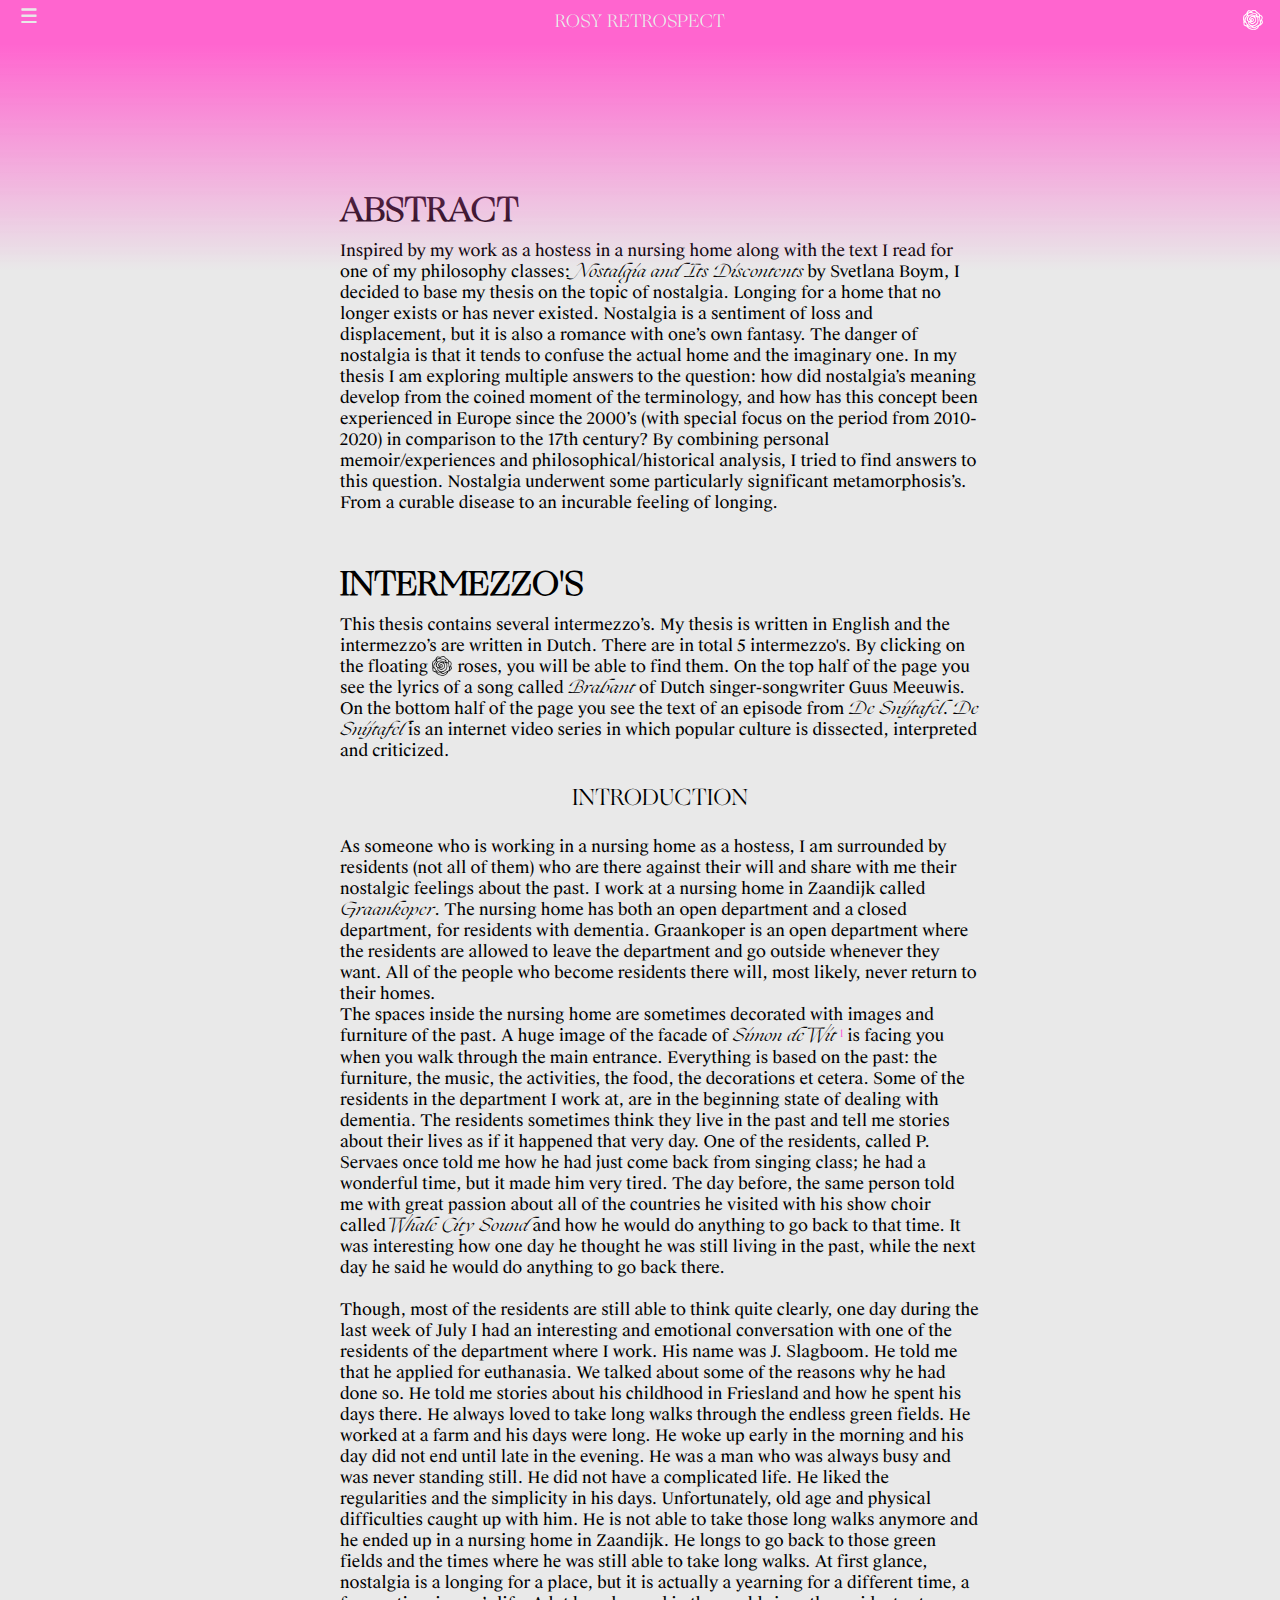
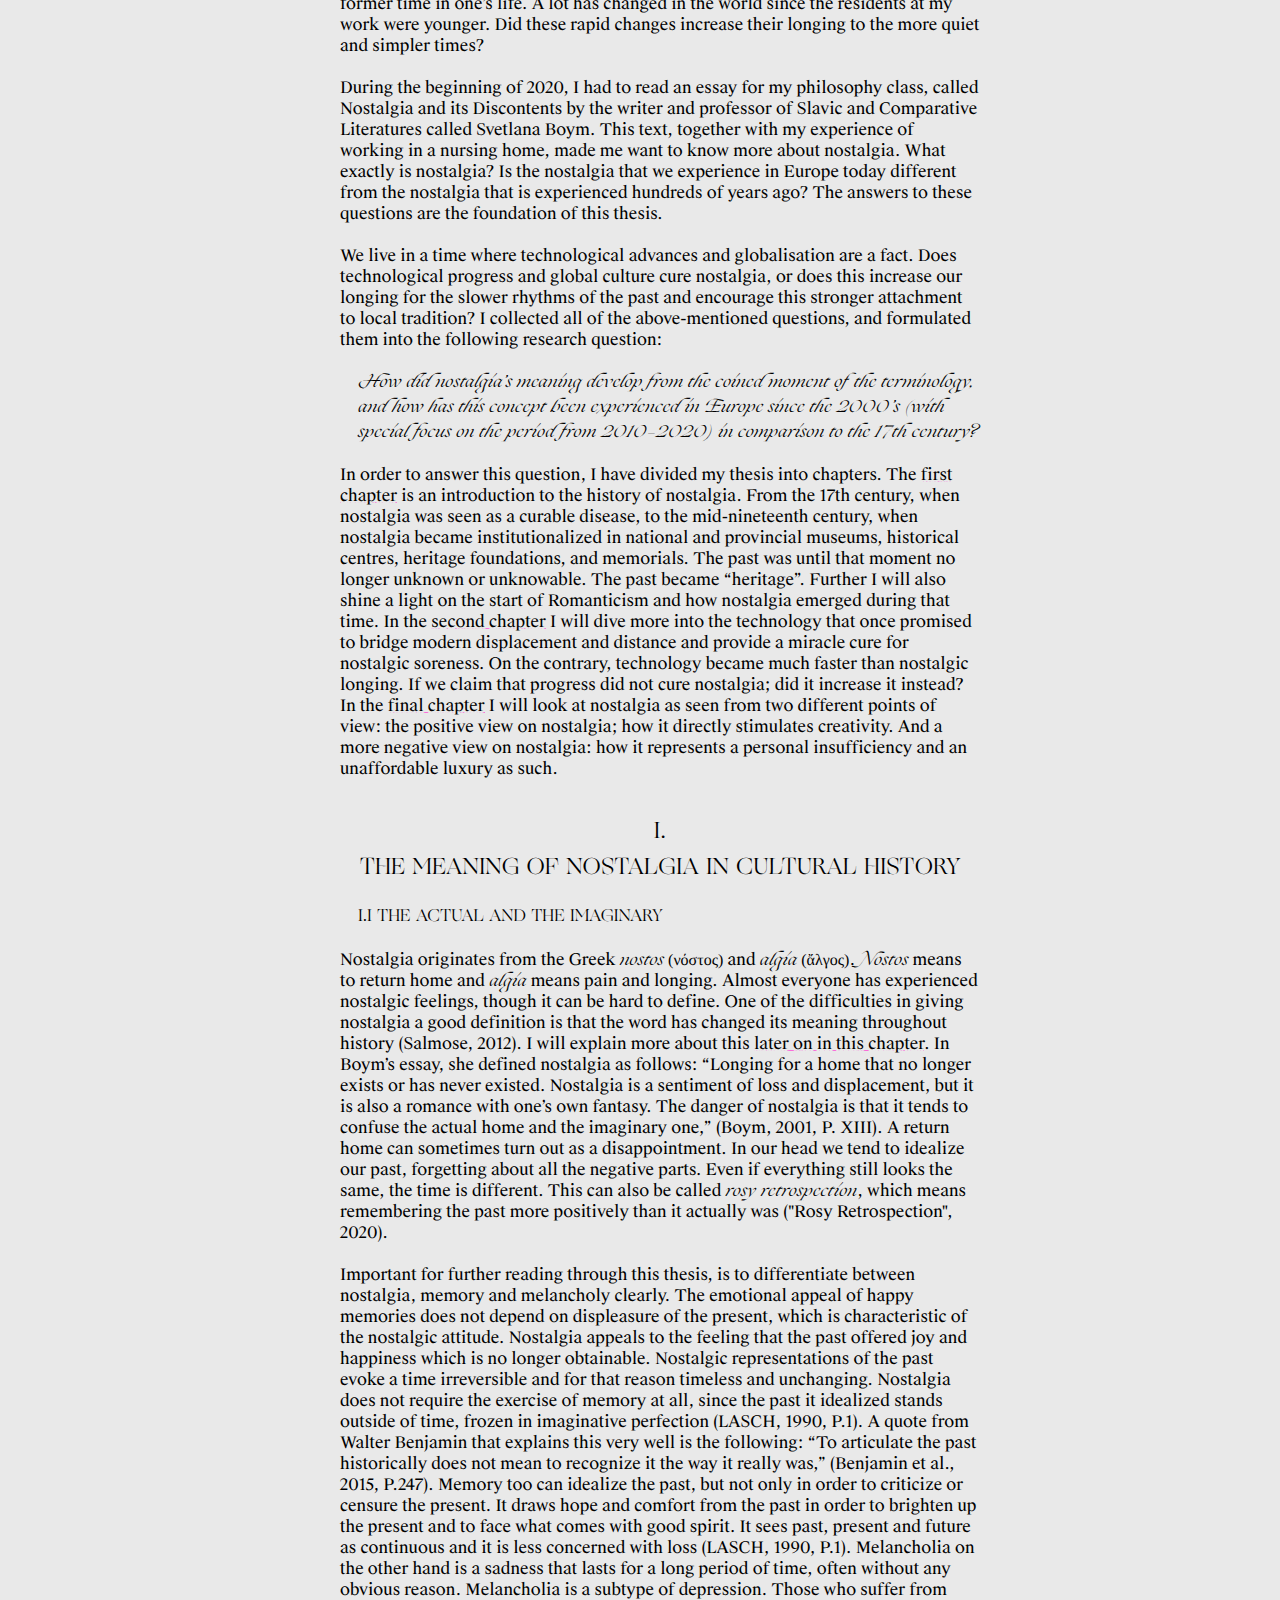
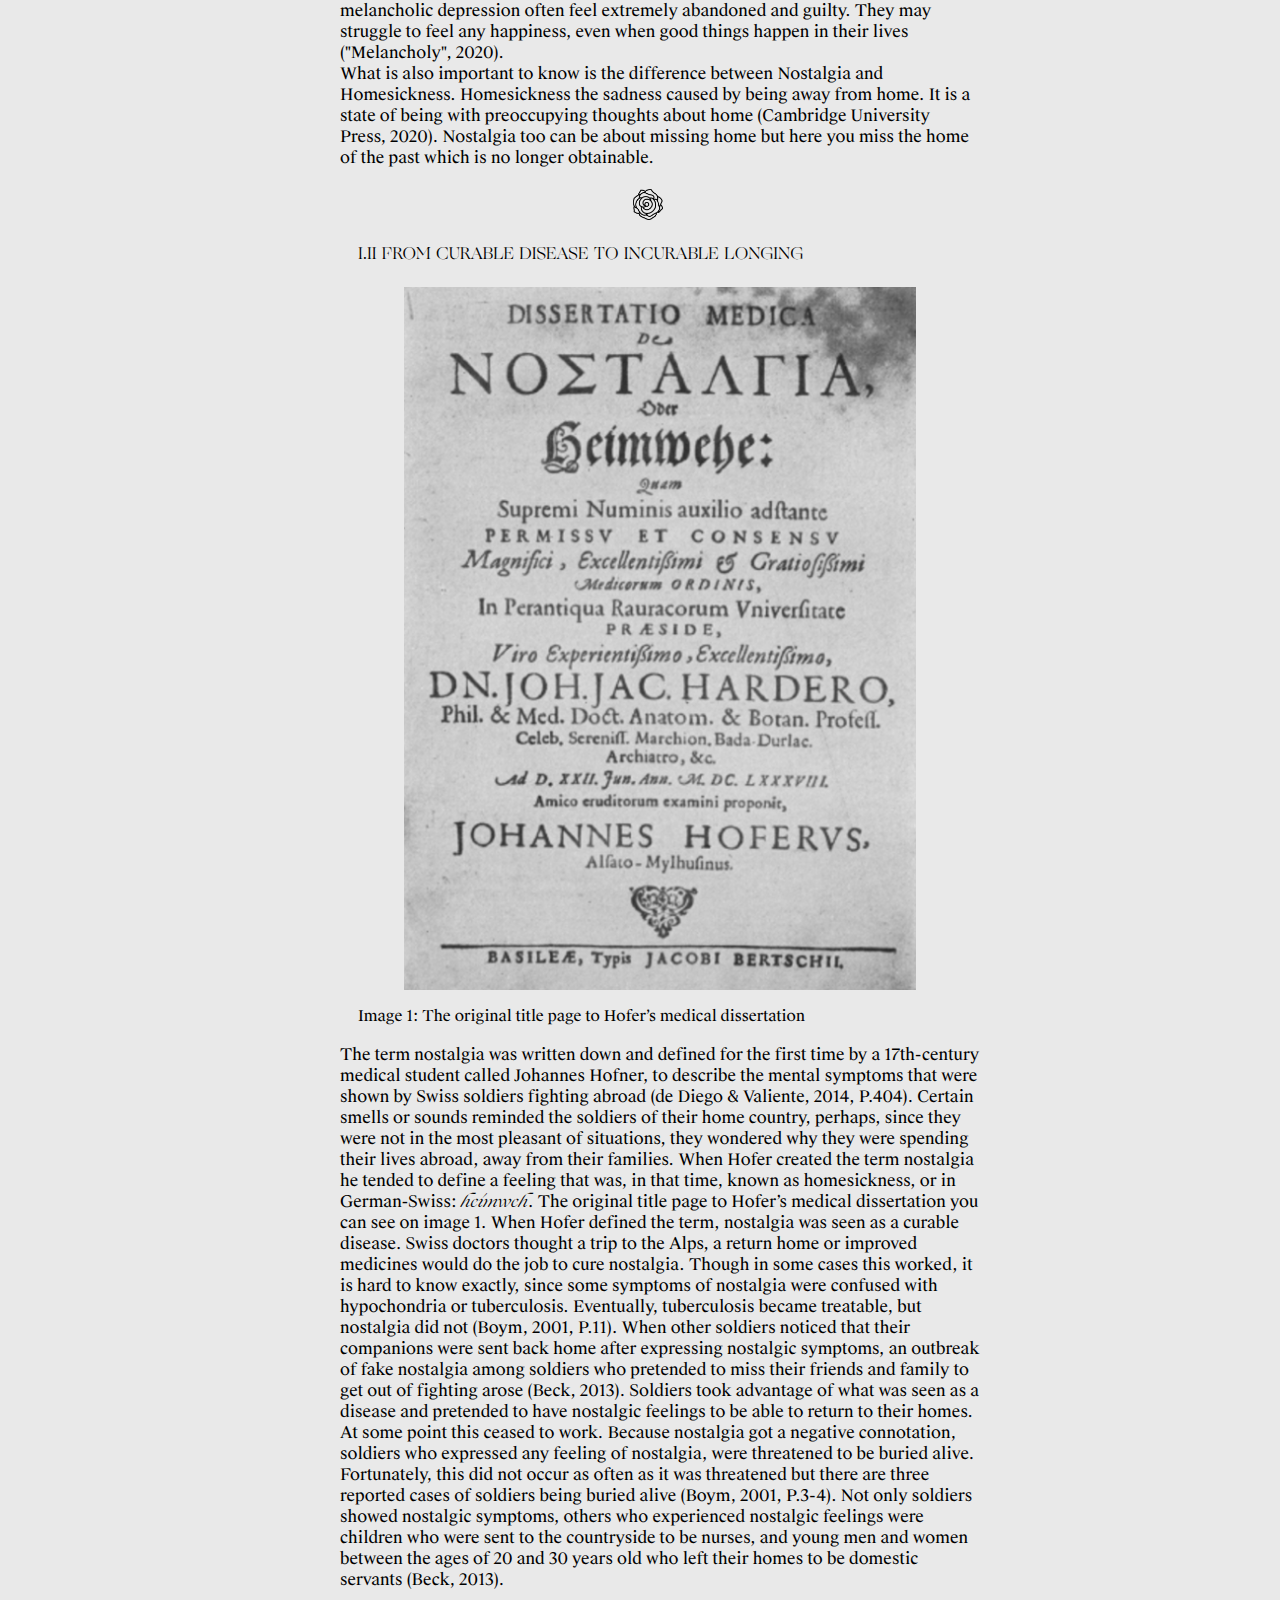
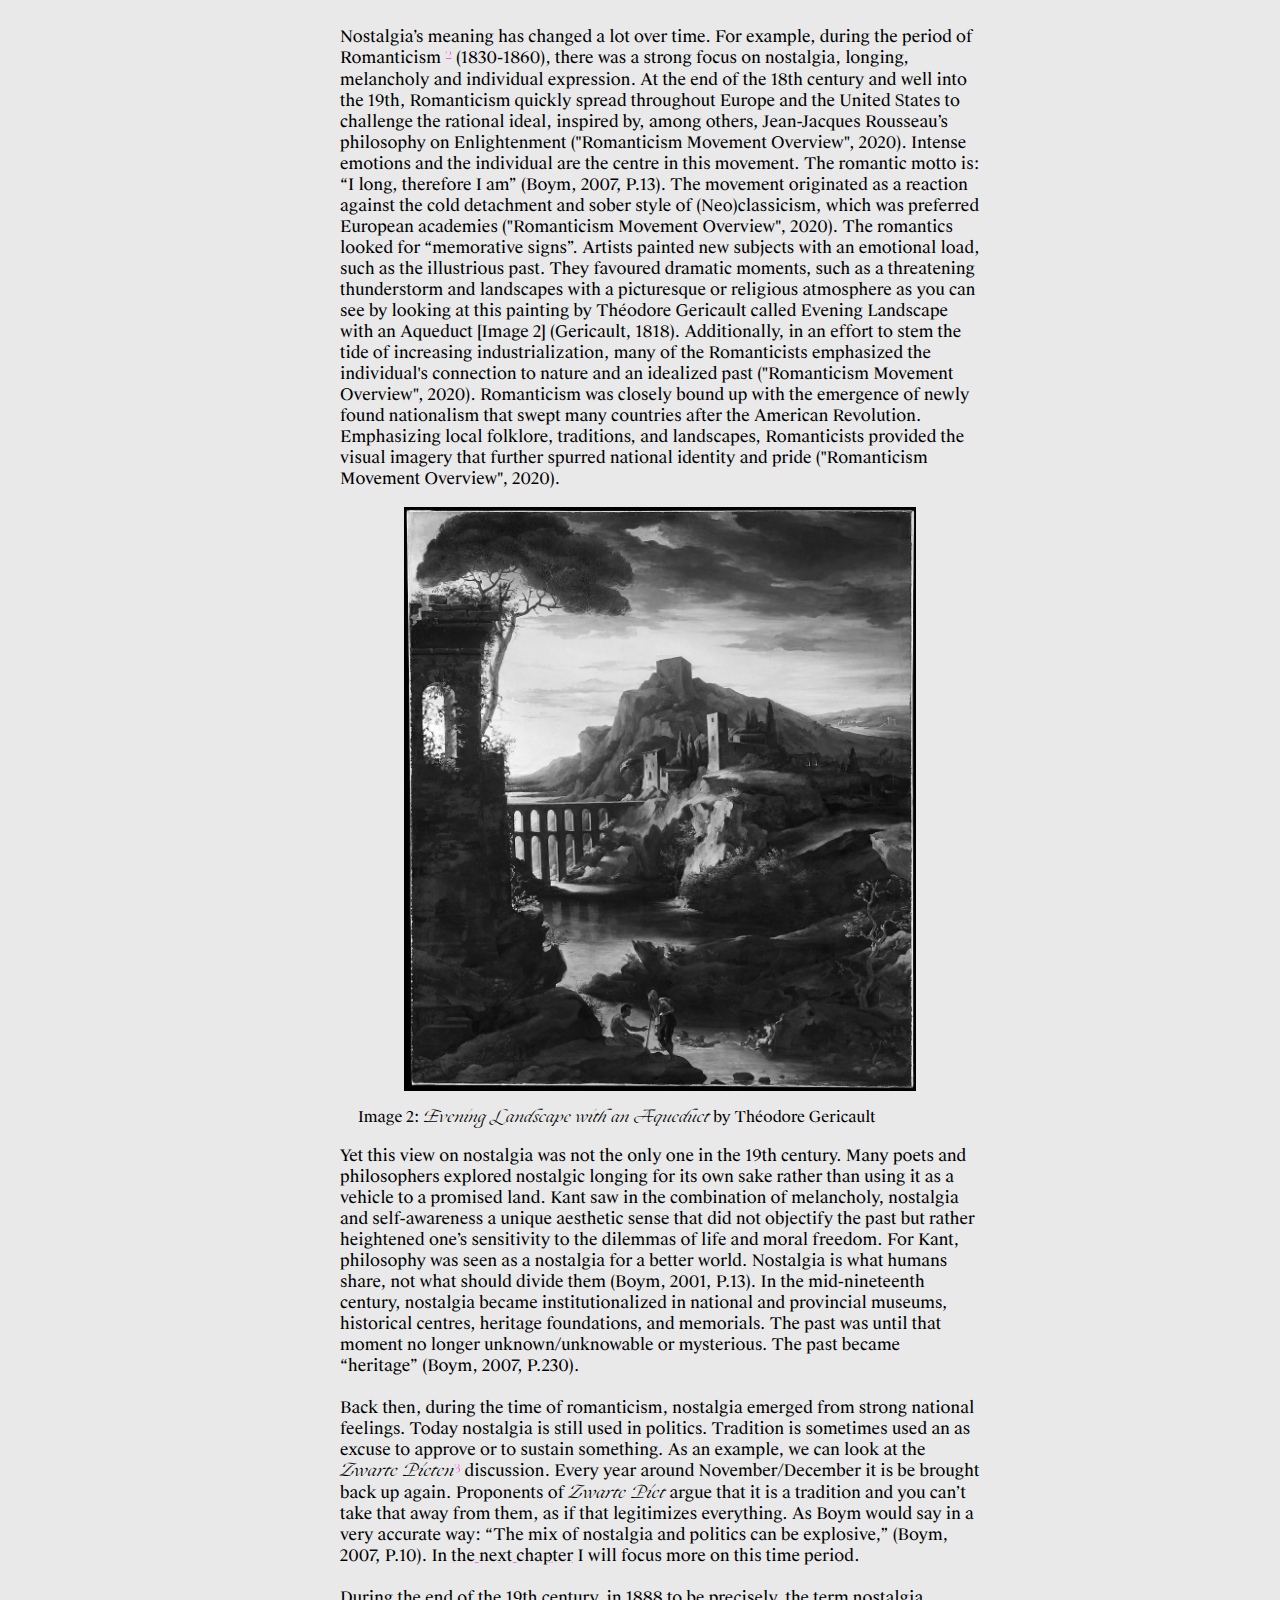
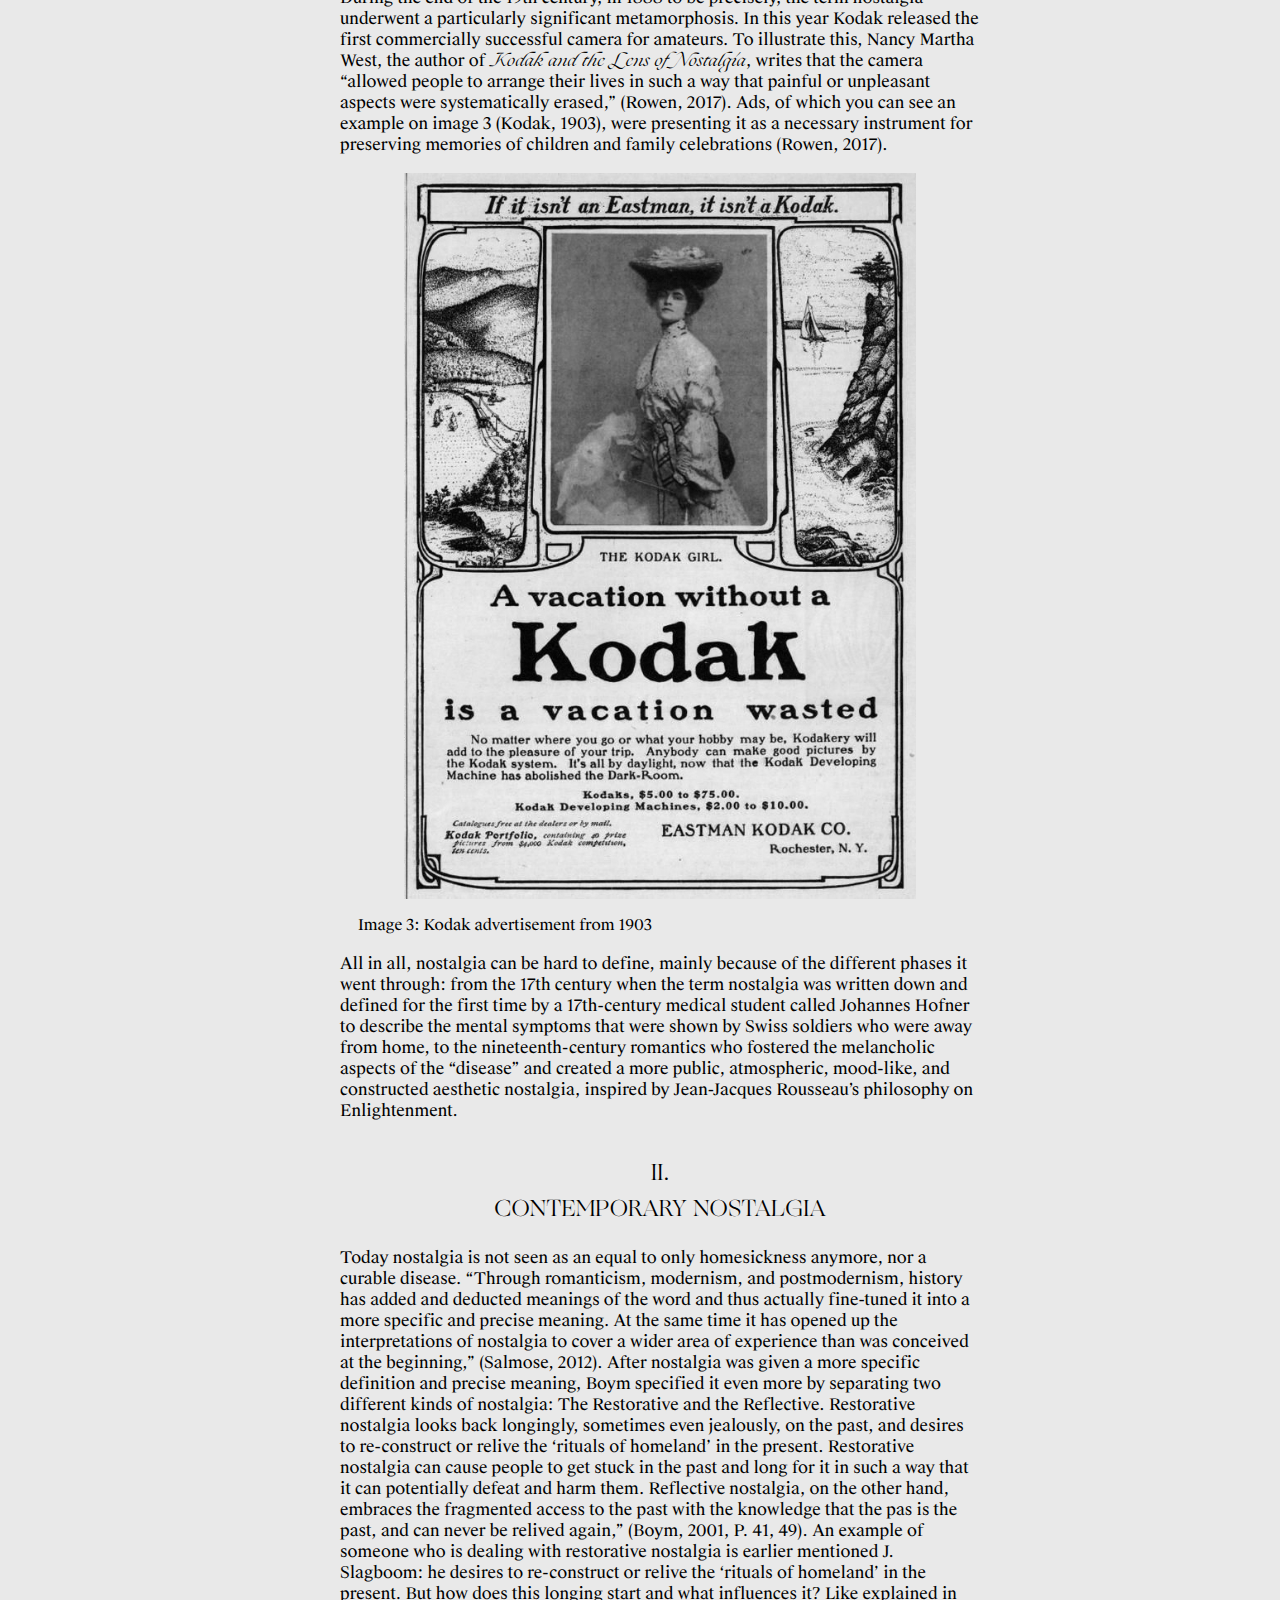
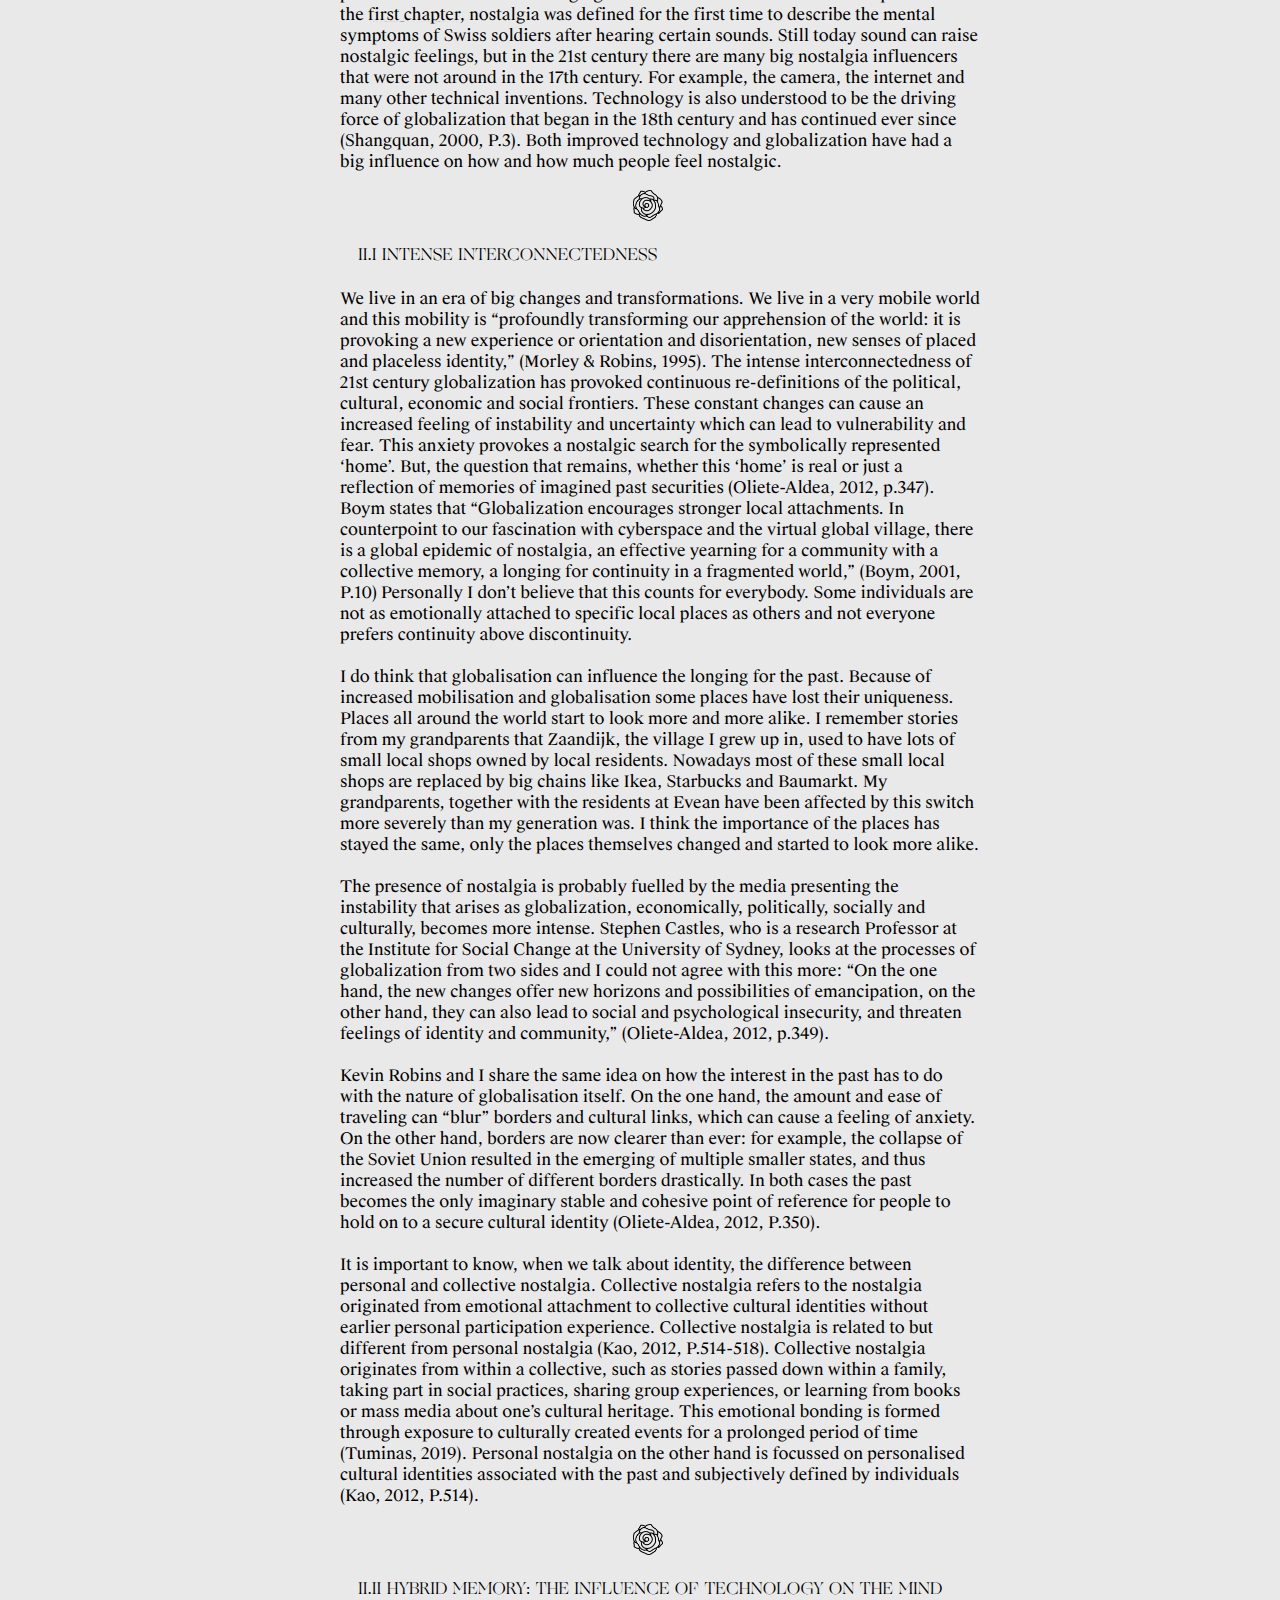
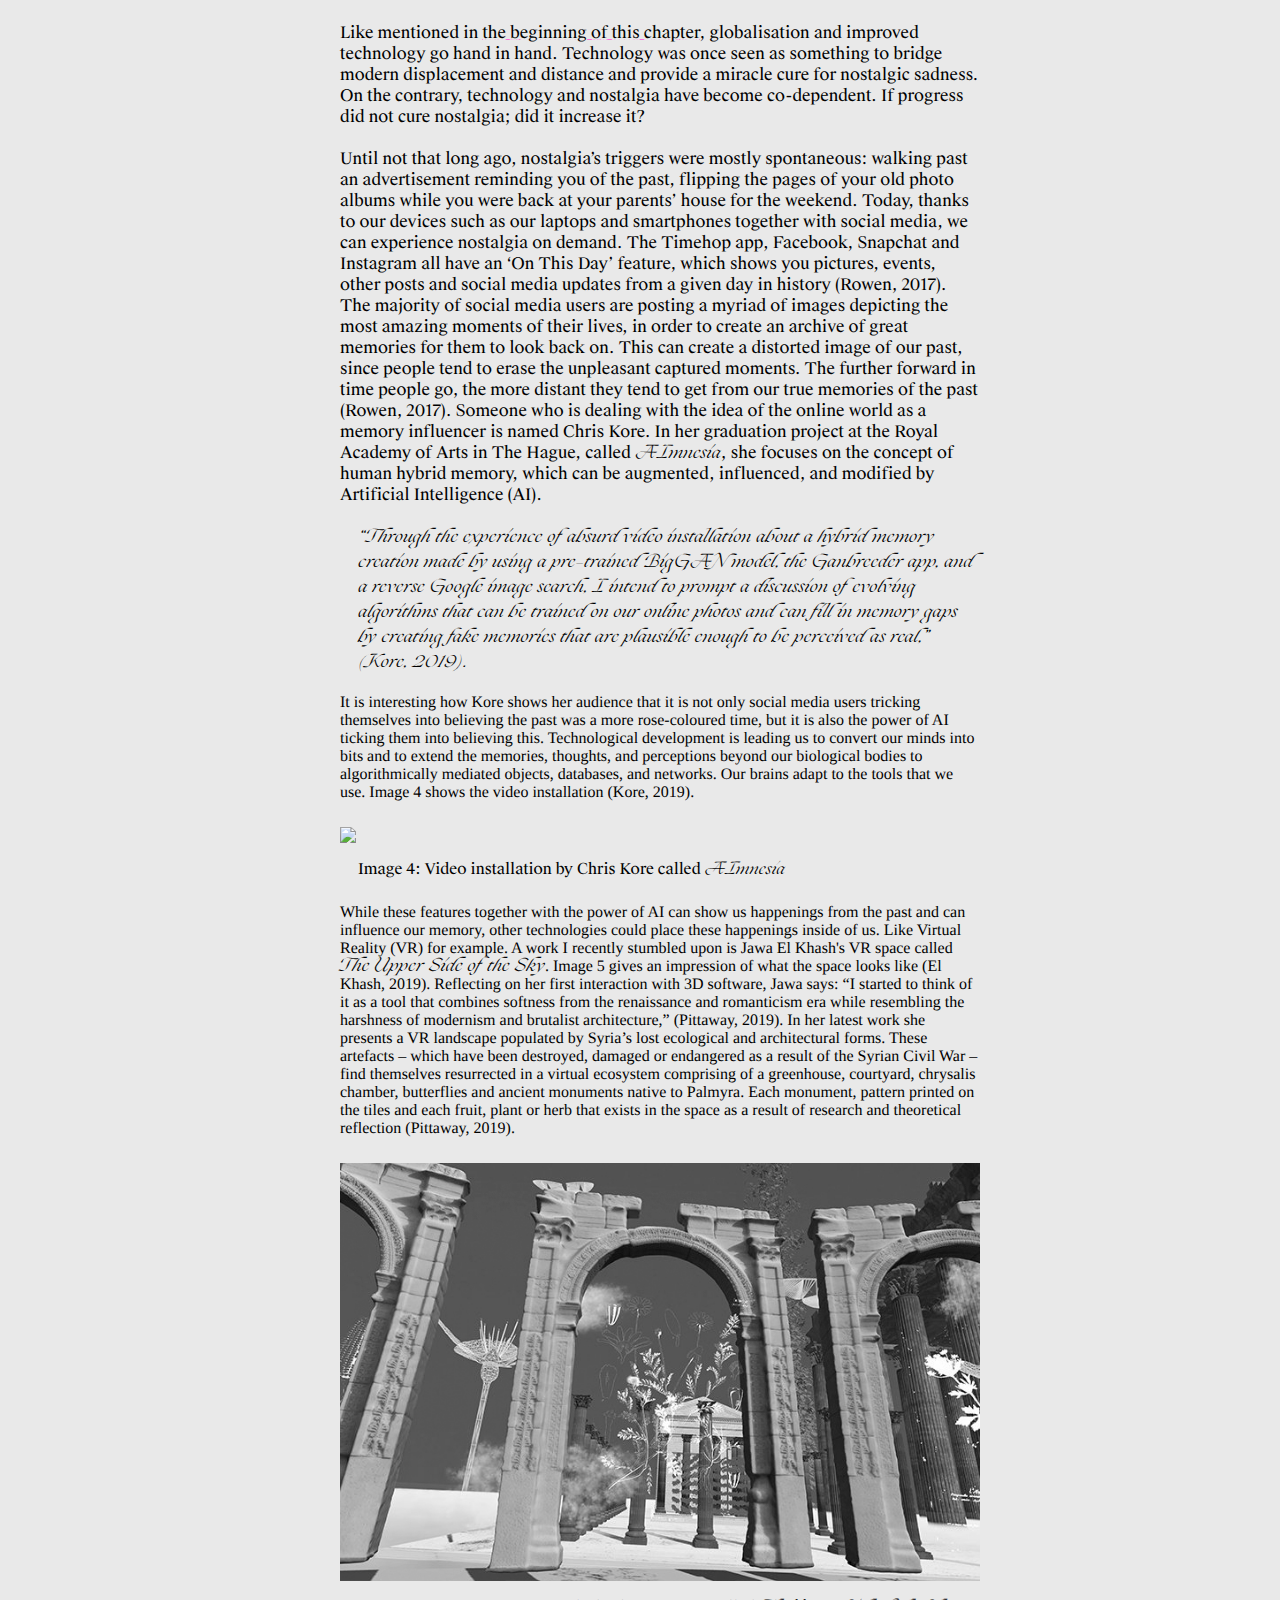
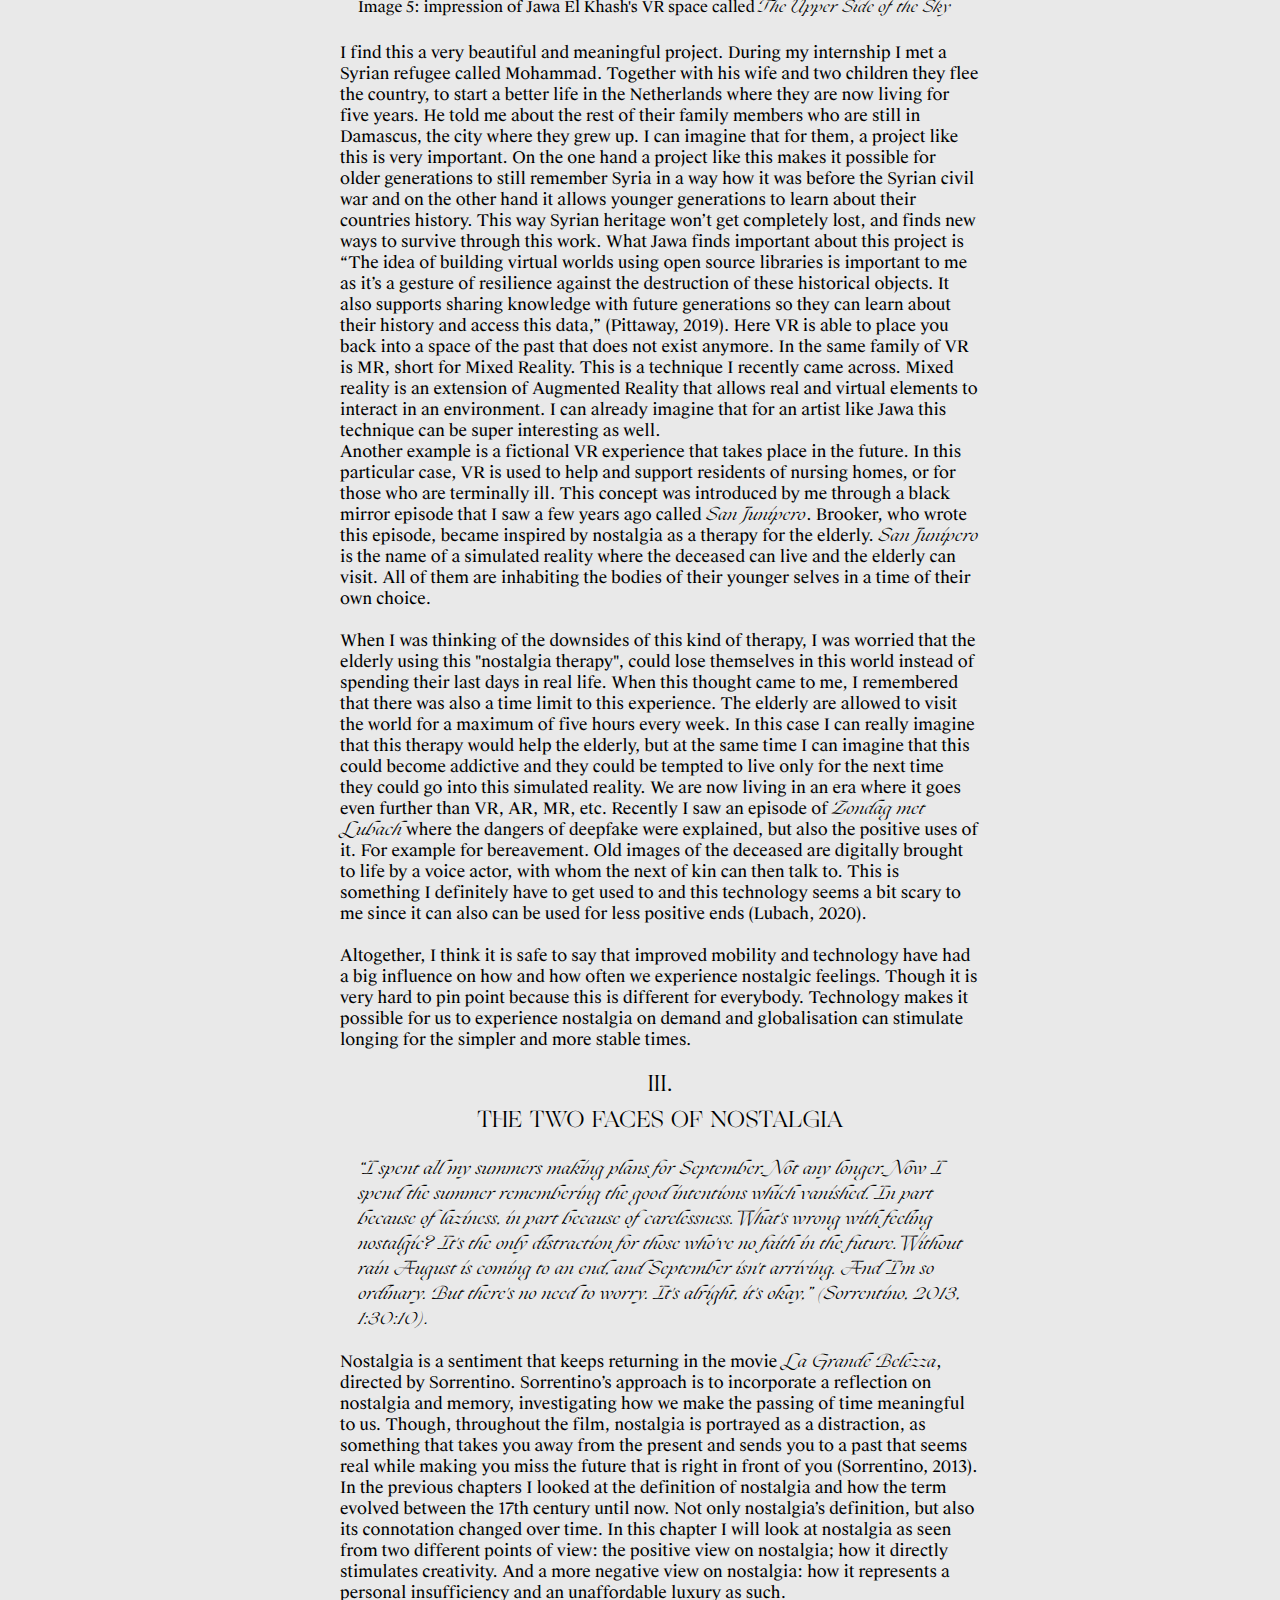
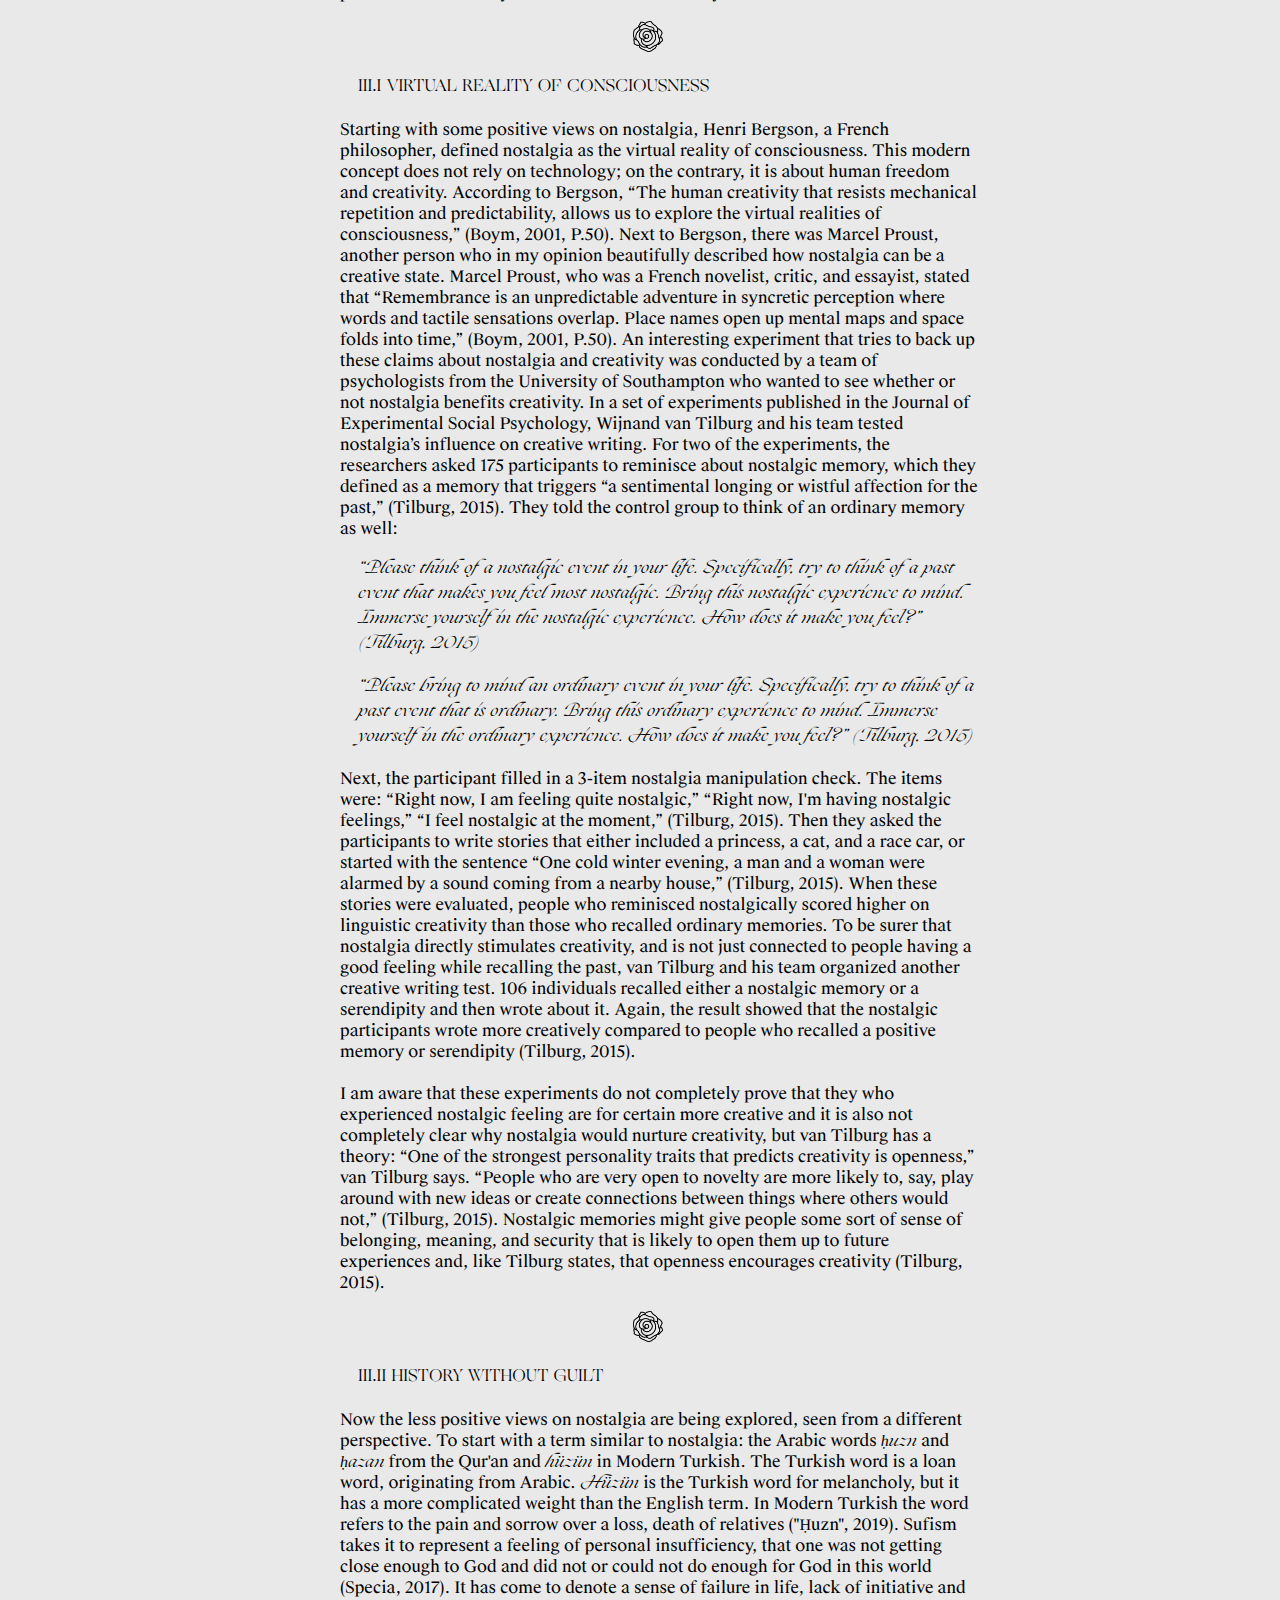
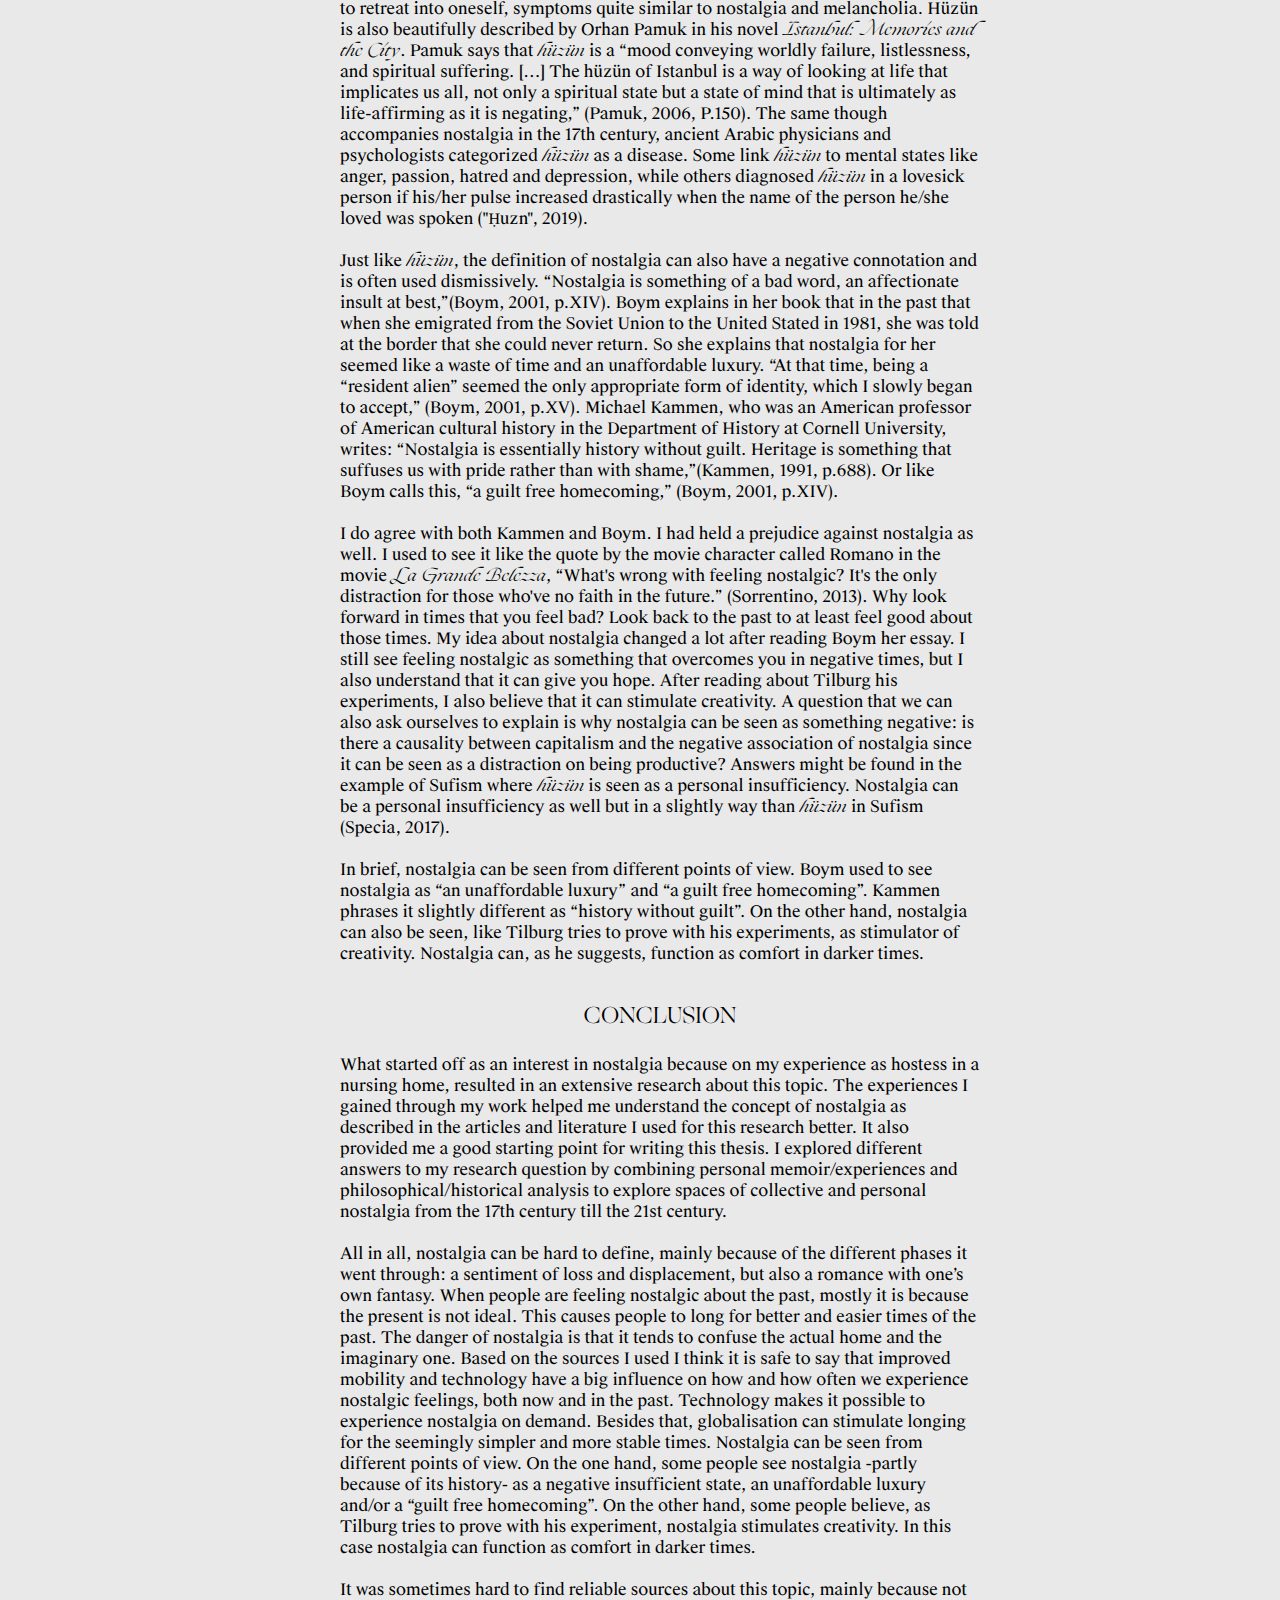
==== commit 3165b2a5: "added" ====
--- a/index.html
+++ b/index.html
@@ -51,8 +51,7 @@
     </div>
 
     <!-- INTERMEZZO'S -->
-    <a href="intermezzo1.html"><div class="intermezzo1"><img src="images/rosepink.png">
-    </div></a>
+
     <!-- <a href="intermezzo2.html"><div class="intermezzo2"><img src="images/rosepink.png">
     </div></a>
     <a href="intermezzo3.html"><div class="intermezzo3"><img src="images/rosepink.png">
@@ -107,13 +106,14 @@
 
       <div class="intermezzo's">
         <a id="intermezzo's" class="subheaders"><h1>INTERMEZZO'S</h1></a>
-        <p>This thesis contains several intermezzo’s. My thesis is written in English and the intermezzo’s are written in Dutch. There are in total 5 intermezzo's which you can find by clicking on the floating roses. On top half of the page you see the lyrics of a song called <i>Brabant</i> of Dutch singer-songwriter Guus Meeuwis. On the bottom half of the page you see the text of an episode from <i>De Snijtafel</i>. <i>De Snijtafel</i> is an internet video series in which popular culture is dissected, interpreted and criticized.
+        <p>This thesis contains several intermezzo’s. My thesis is written in English and the intermezzo’s are written in Dutch. There are in total 5 intermezzo's. By clicking on the floating <span class="rose"><img src="images/roseblack.png"></span> &nbsp; &nbsp; &nbsp; roses, you will be able to find them. On the top half of the page you see the lyrics of a song called <i>Brabant</i> of Dutch singer-songwriter Guus Meeuwis. On the bottom half of the page you see the text of an episode from <i>De Snijtafel</i>. <i>De Snijtafel</i> is an internet video series in which popular culture is dissected, interpreted and criticized.
         <br><br>
         </p>
       </div>
 
       <div class="introduction">
-        <a id="introduction" class="subheaders"><h1>INTRODUCTION</h1></a>
+        <a id="introduction" class="chapter-title"><h1>INTRODUCTION</h1></a>
+        <br />
         <p>As someone who is working in a nursing home as a hostess, I am surrounded by residents (not all of them) who are there against their will and share with me their nostalgic feelings about the past. I work at a nursing home in Zaandijk called <i>Graankoper</i>. The nursing home has both an open department and a closed department, for residents with dementia. Graankoper is an open department where the residents are allowed to leave the department and go outside whenever they want. All of the people who become residents there will, most likely, never return to their homes.<br>
           The spaces inside the nursing home are sometimes decorated with images and furniture of the past. A huge image of the facade of <i>Simon de Wit</i>
           <sup class="footnote-ref" id="fnref:1"><a rel="footnote" href="#fn:1">1</a></sup>
@@ -121,7 +121,8 @@
   Some of the residents in the department I work at, are in the beginning state of dealing with dementia. The residents sometimes think they live in the past and tell me stories about their lives as if it happened that very day. One of the residents, called P. Servaes once told me how he had just come back from singing class; he had a wonderful time, but it made him very tired. The day before, the same person told me with great passion about all of the countries he visited with his show choir called <i>Whale City Sound</i> and how he would do anything to go back to that time. It was interesting how one day he thought he was still living in the past, while the next day he said he would do anything to go back there.
   <br><br>
    Though, most of the residents are still able to think quite clearly, one day during the last week of July I had an interesting and emotional conversation with one of the residents of the department where I work. His name was J. Slagboom. He told me that he applied for euthanasia. We talked about some of the reasons why he had done so. He told me stories about his childhood in Friesland and how he spent his days there. He always loved to take long walks through the endless green fields. He worked at a farm and his days were long. He woke up early in the morning and his day did not end until late in the evening. He was a man who was always busy and was never standing still. He did not have a complicated life. He liked the regularities and the simplicity in his days. Unfortunately, old age and physical difficulties caught up with him. He is not able to take those long walks anymore and he ended up in a nursing home in Zaandijk. He longs to go back to those green fields and the times where he was still able to take long walks. At first glance, nostalgia is a longing for a place, but it is actually a yearning for a different time, a former time in one’s life. A lot has changed in the world since the residents at my work were younger. Did these rapid changes increase their longing to the more quiet and simpler times?
-<br><br>
+<br>
+<br>
 During the beginning of 2020, I had to read an essay for my philosophy class, called Nostalgia and its Discontents by the writer and professor of Slavic and Comparative Literatures called Svetlana Boym. This text, together with my experience of working in a nursing home, made me want to know more about nostalgia. What exactly is nostalgia? Is the nostalgia that we experience in Europe today different from the nostalgia that is experienced hundreds of years ago? The answers to these questions are the foundation of this thesis.
 <br><br>
 We live in a time where technological advances and globalisation are a fact. Does technological progress and global culture cure nostalgia, or does this increase our longing for the slower rhythms of the past and encourage this stronger attachment to local tradition? I collected all of the above-mentioned questions, and formulated them into the following research question:
@@ -148,6 +149,9 @@
         <br>
         What is also important to know is the difference between Nostalgia and Homesickness. Homesickness the sadness caused by being away from home. It is a state of being with preoccupying thoughts about home (Cambridge University Press, 2020). Nostalgia too can be about missing home but here you miss the home of the past which is no longer obtainable.
         <p><br>
+
+        <a href="intermezzo1.html"><div class="intermezzo1"><img src="images/roseblack.png">
+        </div></a><br><br><br>
 
       <span>
         <p id="chapterI.II" class="subheaders">I.II FROM CURABLE DISEASE TO INCURABLE LONGING</p>
@@ -193,6 +197,10 @@
         <p>Today nostalgia is not seen as an equal to only homesickness anymore, nor a curable disease. “Through romanticism, modernism, and postmodernism, history has added and deducted meanings of the word and thus actually fine-tuned it into a more specific and precise meaning. At the same time it has opened up the interpretations of nostalgia to cover a wider area of experience than was conceived at the beginning,” (Salmose, 2012). After nostalgia was given a more specific definition and precise meaning, Boym specified it even more by separating two different kinds of nostalgia: The Restorative and the Reflective. Restorative nostalgia looks back longingly, sometimes even jealously, on the past, and desires to re-construct or relive the ‘rituals of homeland’ in the present. Restorative nostalgia can cause people to get stuck in the past and long for it in such a way that it can potentially defeat and harm them. Reflective nostalgia, on the other hand, embraces the fragmented access to the past with the knowledge that the pas is the past, and can never be relived again,” (Boym, 2001, P. 41, 49). An example of someone who is dealing with restorative nostalgia is earlier mentioned J. Slagboom: he desires to re-construct or relive the ‘rituals of homeland’ in the present. But how does this longing start and what influences it? Like explained in the <span class="text-shadow underline"><a href="#chapterI.II">first chapter</a></span>, nostalgia was defined for the first time to describe the mental symptoms of Swiss soldiers after hearing certain sounds. Still today sound can raise nostalgic feelings, but in the 21st century there are many big nostalgia influencers that were not around in the 17th century. For example, the camera, the internet and many other technical inventions. Technology is also understood to be the driving force of globalization that began in the 18th century and has continued ever since (Shangquan, 2000, P.3). Both improved technology and globalization have had a big influence on how and how much people feel nostalgic.
         </p>
         <br>
+
+        <a href="intermezzo2.html"><div class="intermezzo2"><img src="images/roseblack.png">
+        </div></a><br><br><br>
+
         <span>
           <p id="chapterII.I" class="subheaders">II.I INTENSE INTERCONNECTEDNESS</p>
         </span>
@@ -209,6 +217,9 @@
         It is important to know, when we talk about identity, the difference between personal and collective nostalgia. Collective nostalgia refers to the nostalgia originated from emotional attachment to collective cultural identities without earlier personal participation experience. Collective nostalgia is related to but different from personal nostalgia (Kao, 2012, P.514-518). Collective nostalgia originates from within a collective, such as stories passed down within a family, taking part in social practices, sharing group experiences, or learning from books or mass media about one’s cultural heritage. This emotional bonding is formed through exposure to culturally created events for a prolonged period of time (Tuminas, 2019). Personal nostalgia on the other hand is focussed on personalised cultural identities associated with the past and subjectively defined by individuals (Kao, 2012, P.514).
         </p>
       <br>
+
+      <a href="intermezzo3.html"><div class="intermezzo3"><img src="images/roseblack.png">
+      </div></a><br><br><br>
 
       <span>
         <p id="chapterII.II" class="subheaders">II.II HYBRID MEMORY: THE INFLUENCE OF TECHNOLOGY ON THE MIND</p>
@@ -262,6 +273,10 @@
     In the previous chapters I looked at the definition of nostalgia and how the term evolved between the 17th century until now. Not only nostalgia’s definition, but also its connotation changed over time. In this chapter I will look at nostalgia
     as seen from two different points of view: the positive view on nostalgia; how it directly stimulates creativity. And a more negative view on nostalgia: how it represents a personal insufficiency and an unaffordable luxury as such.</p>
     <br>
+
+    <a href="intermezzo4.html"><div class="intermezzo4"><img src="images/roseblack.png">
+    </div></a><br><br><br>
+
     <span>
       <p id="chapterIII.I" class="subheaders">III.I VIRTUAL REALITY OF CONSCIOUSNESS</p>
     </span><br>
@@ -279,6 +294,10 @@
             I am aware that these experiments do not completely prove that they who experienced nostalgic feeling are for certain more creative and it is also not completely clear why nostalgia would nurture creativity, but van Tilburg has a theory: “One of the strongest personality traits that predicts creativity is openness,” van Tilburg says. “People who are very open to novelty are more likely to, say, play around with new ideas or create connections between things where others would not,” (Tilburg, 2015). Nostalgic memories might give people some sort of sense of belonging, meaning, and security that is likely to open them up to future experiences and, like Tilburg states, that openness encourages creativity (Tilburg, 2015).
           </p>
 <br>
+
+<a href="intermezzo5.html"><div class="intermezzo5"><img src="images/roseblack.png">
+</div></a><br><br><br>
+
           <span>
             <p id="chapterIII.II" class="subheaders">III.II HISTORY WITHOUT GUILT</p>
           </span>
--- a/index.css
+++ b/index.css
@@ -25,7 +25,7 @@
 /* LANDINPAGE */
 .container {
     width: 100%;
-    height: 50vh;
+    height: 47vh;
     overflow: hidden;
     background: rgb(233, 233, 233);
     position: relative;
@@ -55,7 +55,7 @@
 
 .container2 {
     width: 100%;
-    height: 50vh;
+    height: 47vh;
     overflow: hidden;
     background: rgb(233, 233, 233);
     /* background: radial-gradient(#e66465, #9198e5); */
@@ -142,6 +142,11 @@
 }
 .basker a{
   font-family: serif;
+}
+.rose img{
+  position: absolute;
+  height: 20px;
+  width: 20px;
 }
 
 /* UNDERLINE LINKS */
@@ -468,63 +473,60 @@
   	}
 
   /* INTERMEZZO'S */
-
-  .intermezzo1 {
-    position: absolute;
-    left: 100px;
-    top: 50em;
-    z-index: 3;
-}
 .intermezzo1 img{
   position: absolute;
-  width: 100px;
+  width: 30px;
   height: auto;
-}
-.intermezzo2 {
-  position: absolute;
-  left: 200px;
-  top: 800px;
-  z-index: 3;
+  left: 46%;
+  right: 50%;
+  -webkit-animation:spin 4s linear infinite;
+  -moz-animation:spin 4s linear infinite;
+  animation:spin 4s linear infinite;
 }
 .intermezzo2 img{
   position: absolute;
-  width: 100px;
+  width: 30px;
   height: auto;
-}
-.intermezzo3 {
+  left: 46%;
+  right: 50%;
+  -webkit-animation:spin 4s linear infinite;
+  -moz-animation:spin 4s linear infinite;
+  animation:spin 4s linear infinite;
+}
+.intermezzo3 img{
   position: absolute;
-  left: 10px;
-  top: 900px;
-  z-index: 3;
-}
-.intermezzo3 img{
-position: absolute;
-width: 100px;
-height: auto;
-}
-.intermezzo4 {
-position: absolute;
-left: 10px;
-top: 1000px;
-z-index: 3;
+  width: 30px;
+  height: auto;
+  left: 46%;
+  right: 50%;
+  -webkit-animation:spin 4s linear infinite;
+  -moz-animation:spin 4s linear infinite;
+  animation:spin 4s linear infinite;
 }
 .intermezzo4 img{
-position: absolute;
-width: 100px;
-height: auto;
-}
-.intermezzo5 {
-position: absolute;
-left: 200px;
-top: 800px;
-z-index: 3;
+  position: absolute;
+  width: 30px;
+  height: auto;
+  left: 46%;
+  right: 50%;
+  -webkit-animation:spin 4s linear infinite;
+  -moz-animation:spin 4s linear infinite;
+  animation:spin 4s linear infinite;
 }
 .intermezzo5 img{
-position: absolute;
-width: 100px;
-height: auto;
-z-index: 1;
-}
+  position: absolute;
+  width: 30px;
+  height: auto;
+  left: 46%;
+  right: 50%;
+  -webkit-animation:spin 4s linear infinite;
+  -moz-animation:spin 4s linear infinite;
+  animation:spin 4s linear infinite;
+}
+
+@-moz-keyframes spin { 100% { -moz-transform: rotate(360deg); } }
+@-webkit-keyframes spin { 100% { -webkit-transform: rotate(360deg); } }
+@keyframes spin { 100% { -webkit-transform: rotate(360deg); transform:rotate(360deg); } }
 
   /* footnote popup */
 
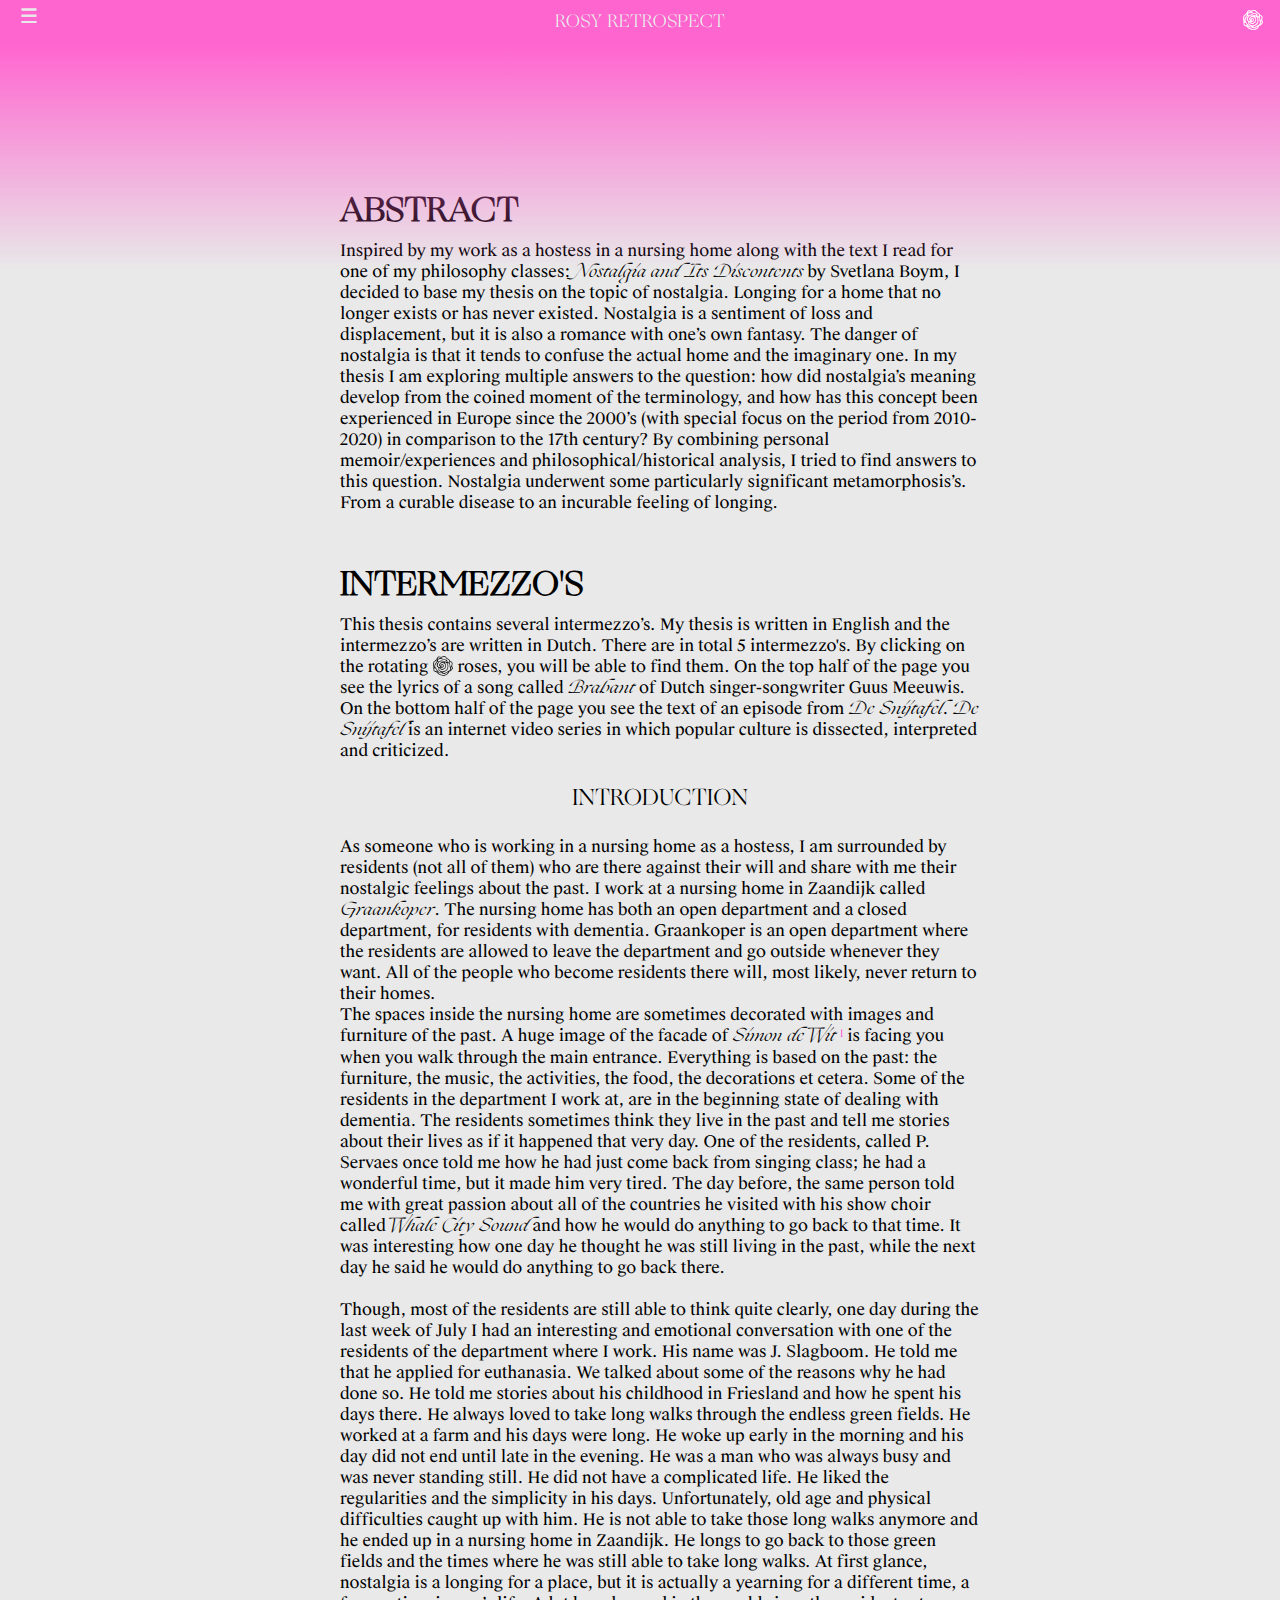
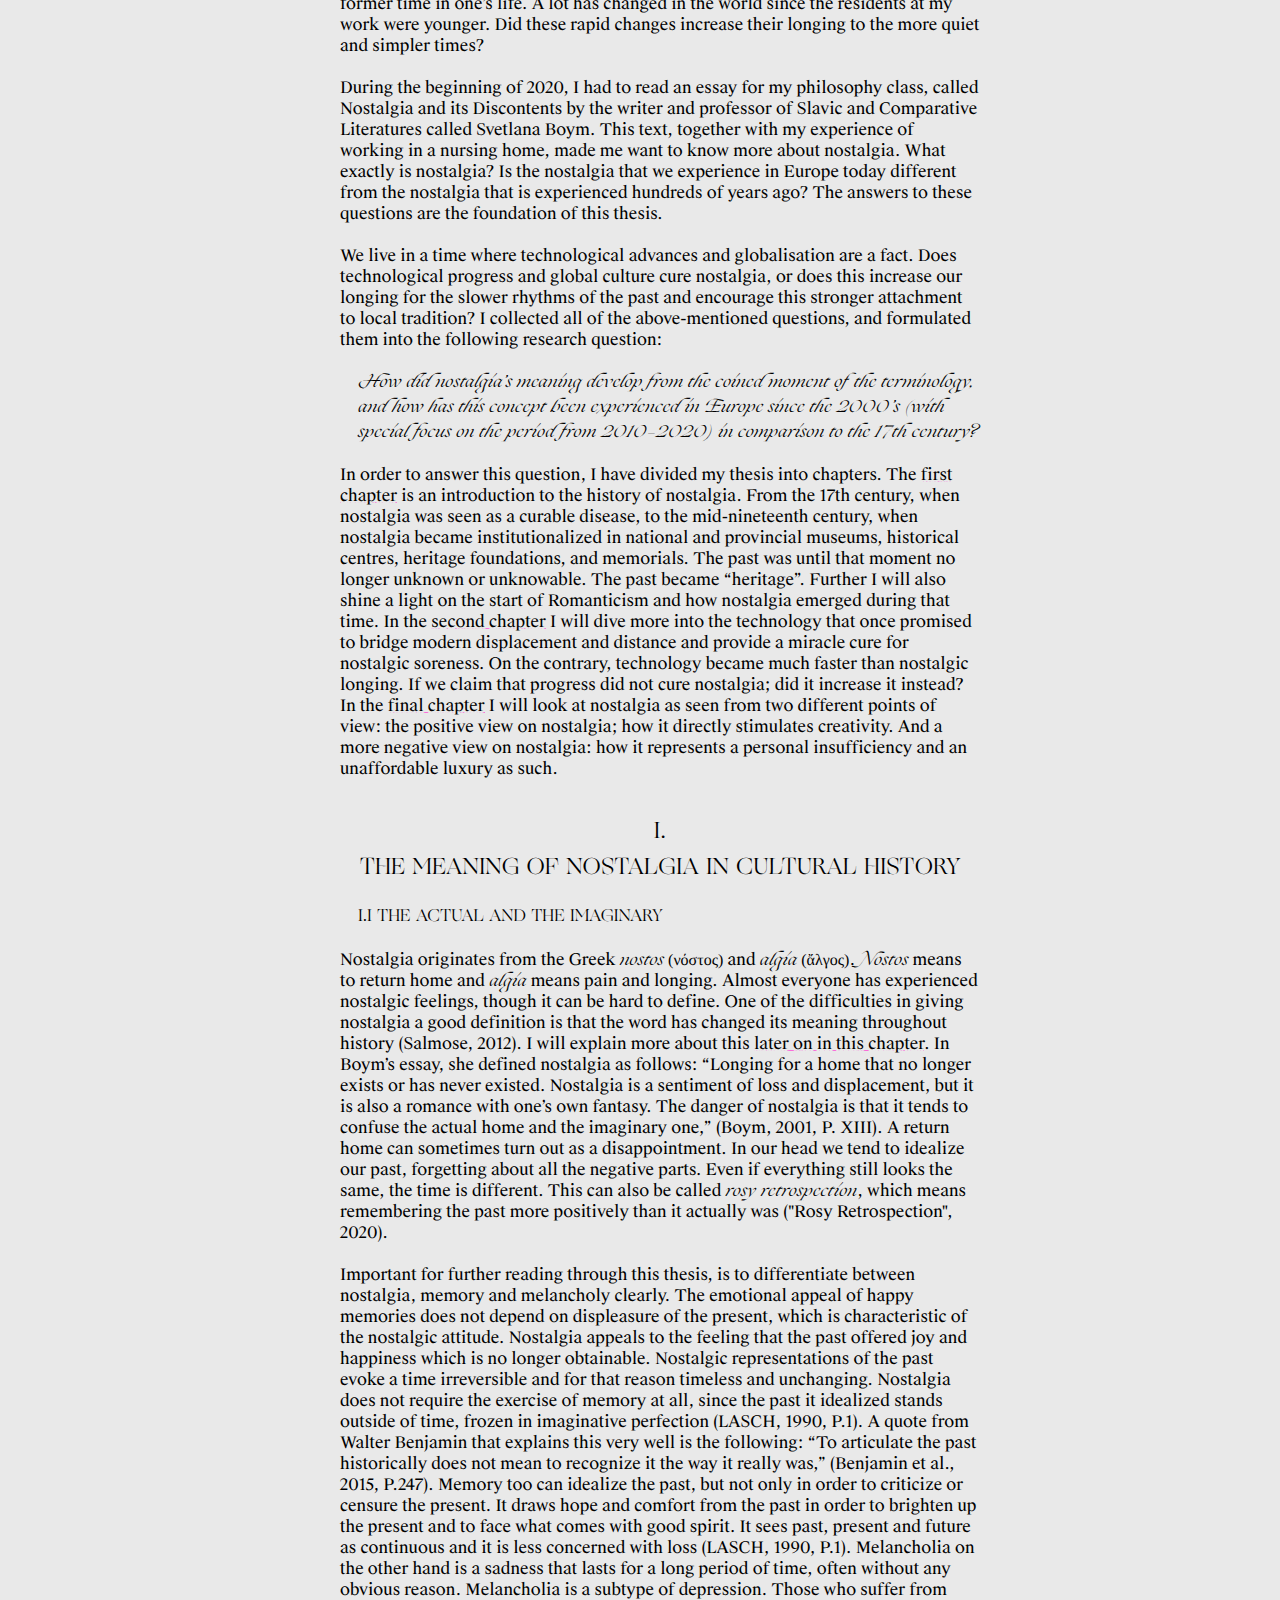
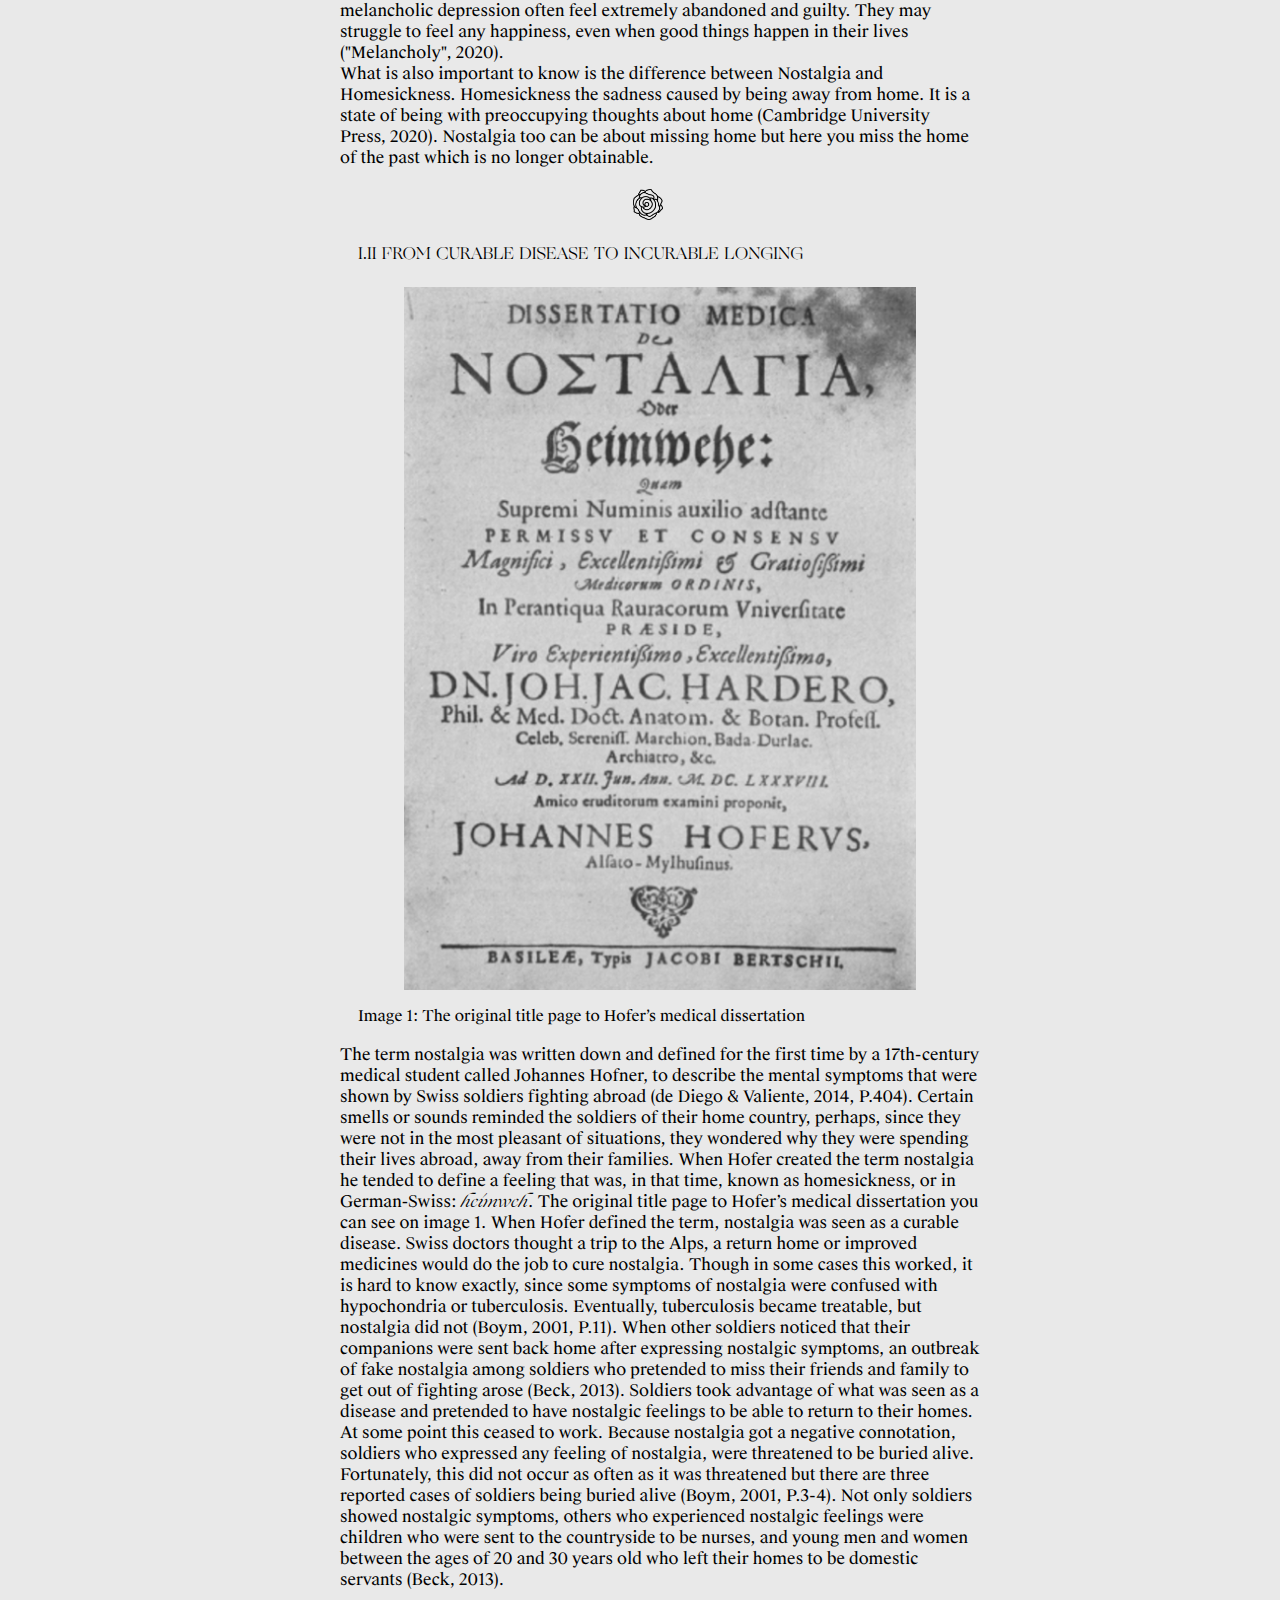
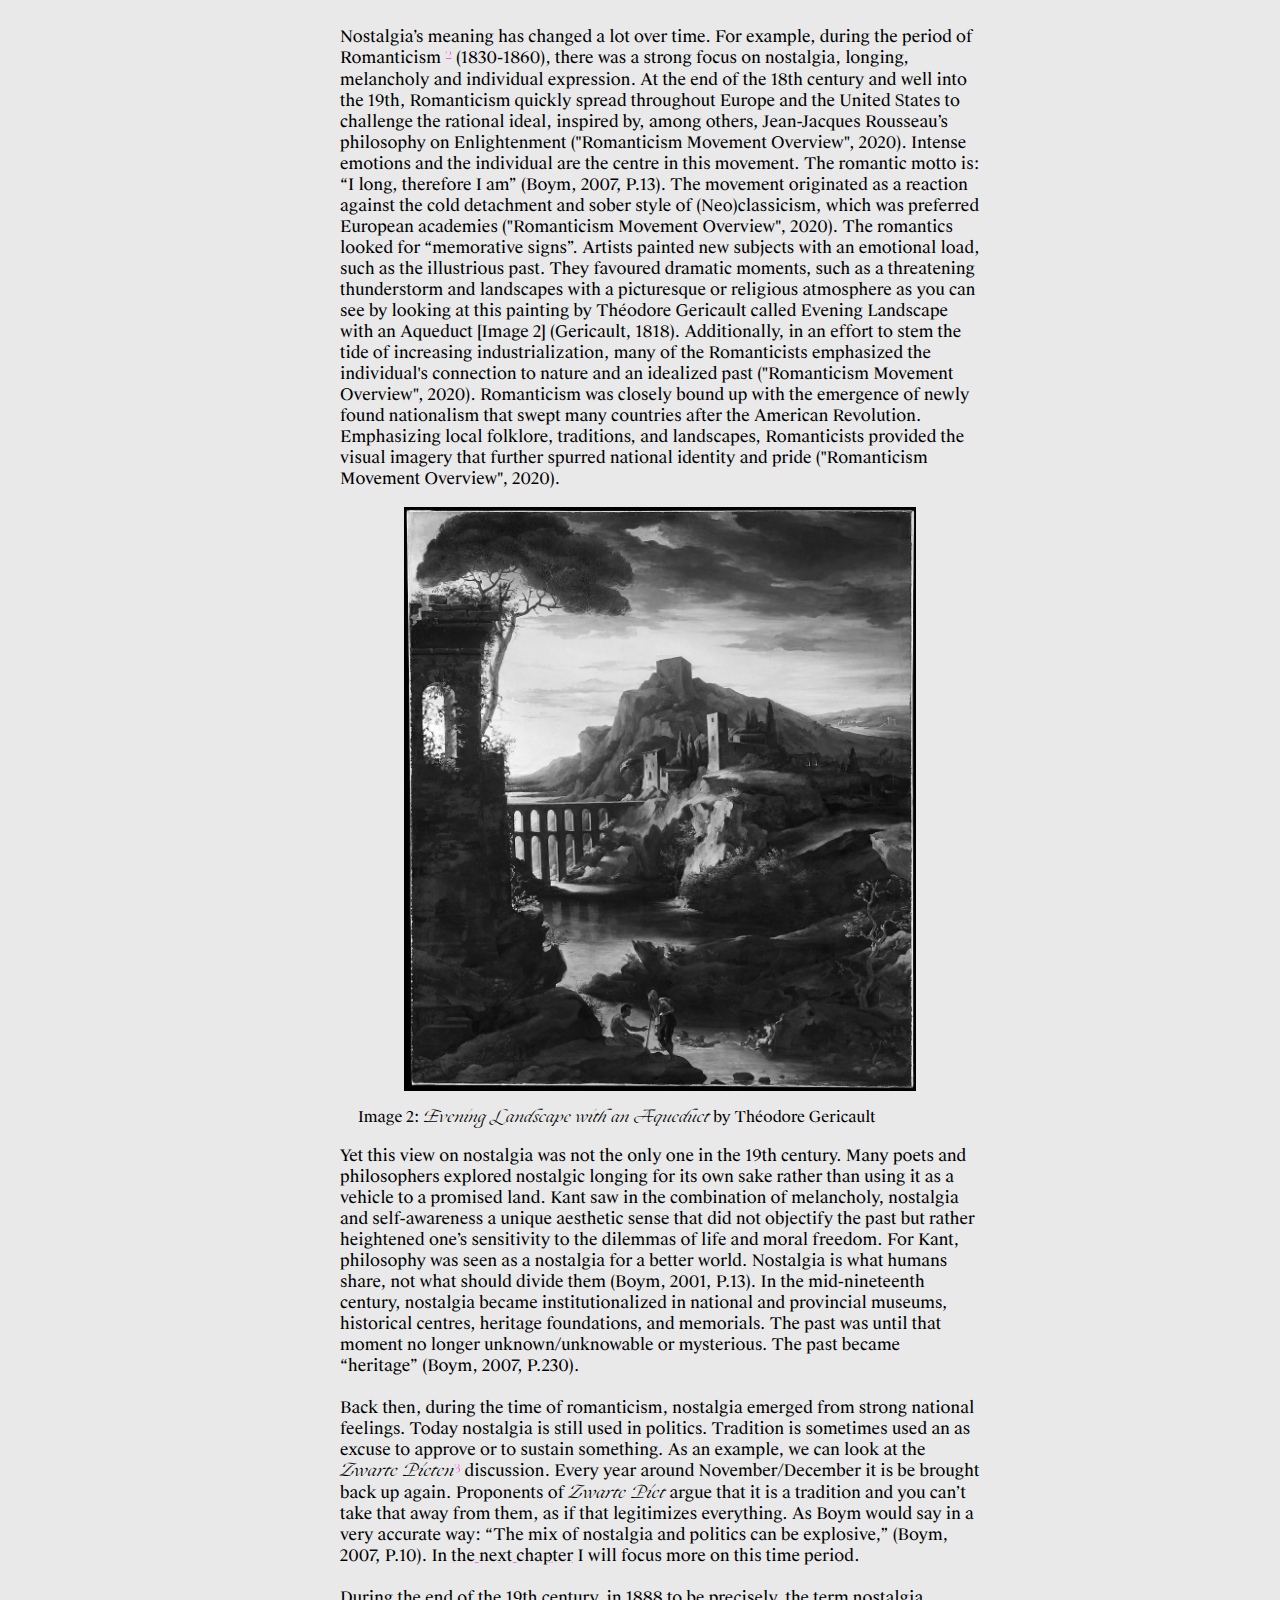
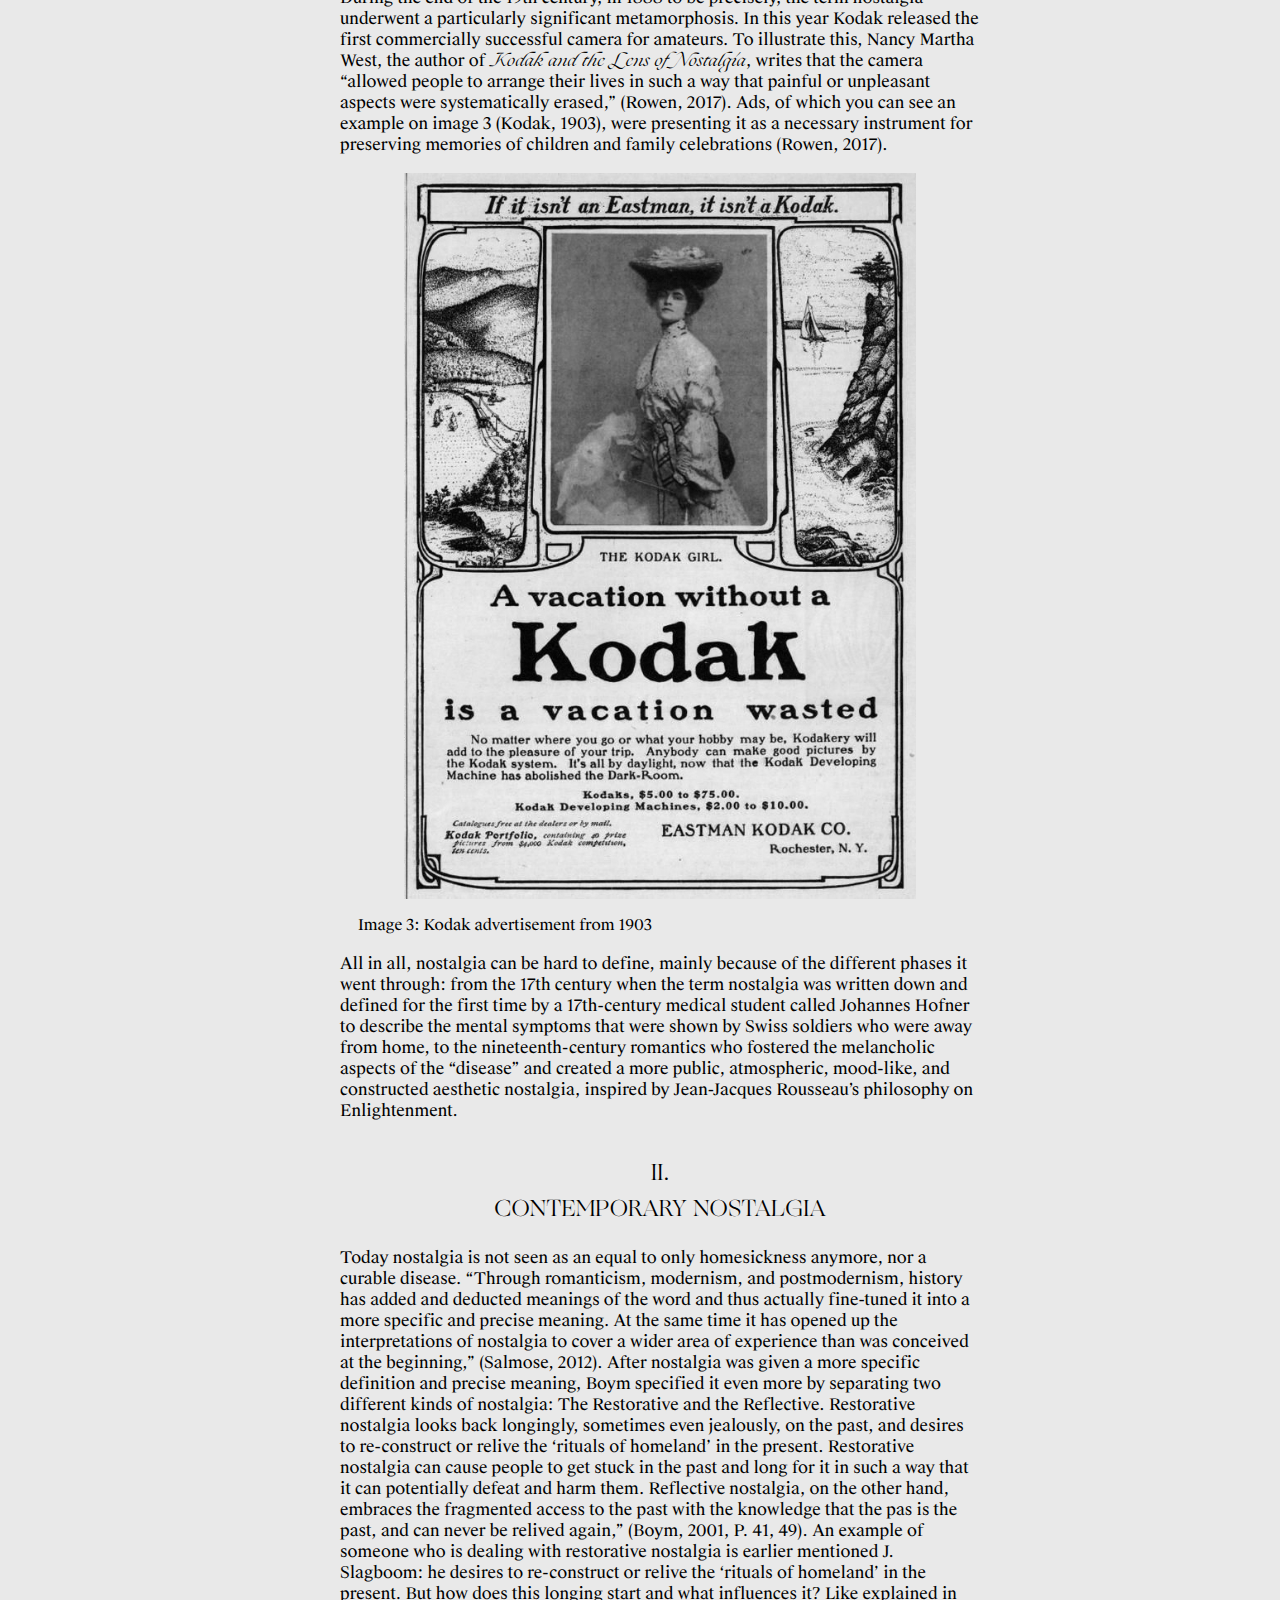
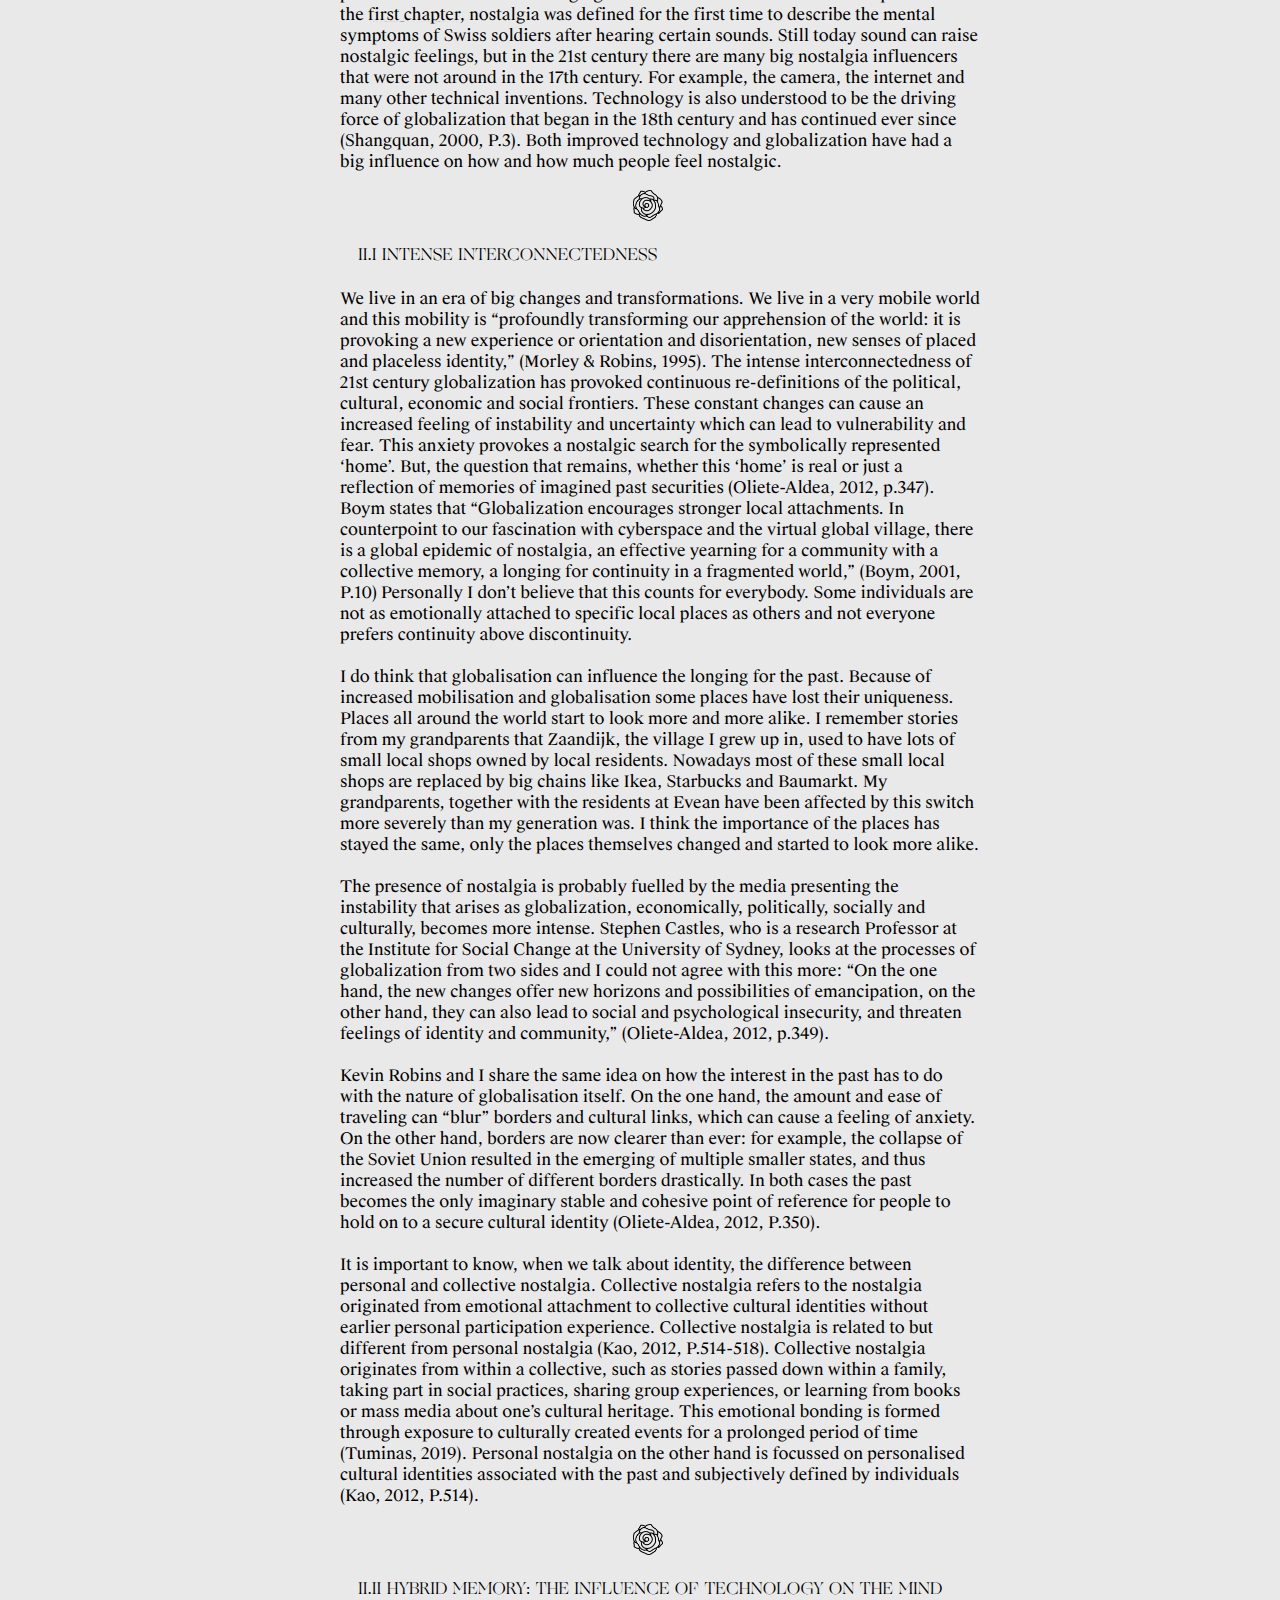
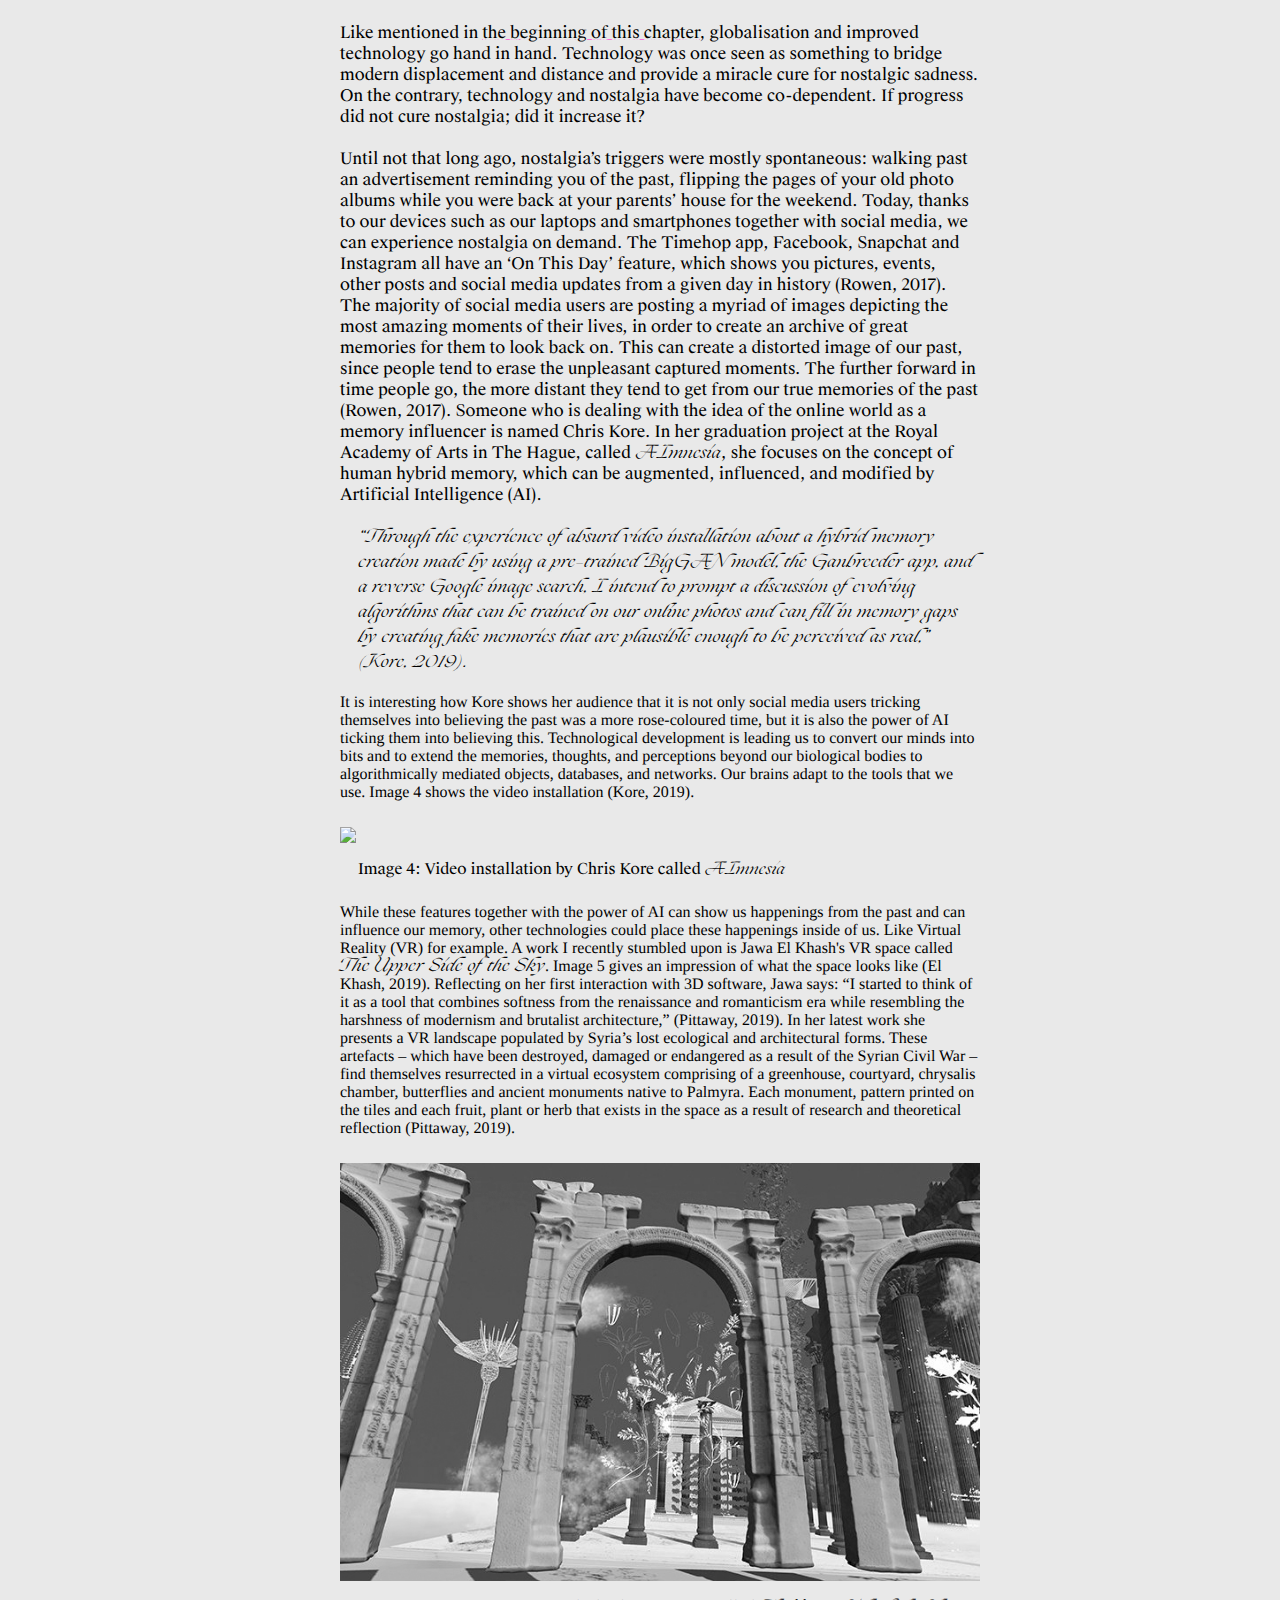
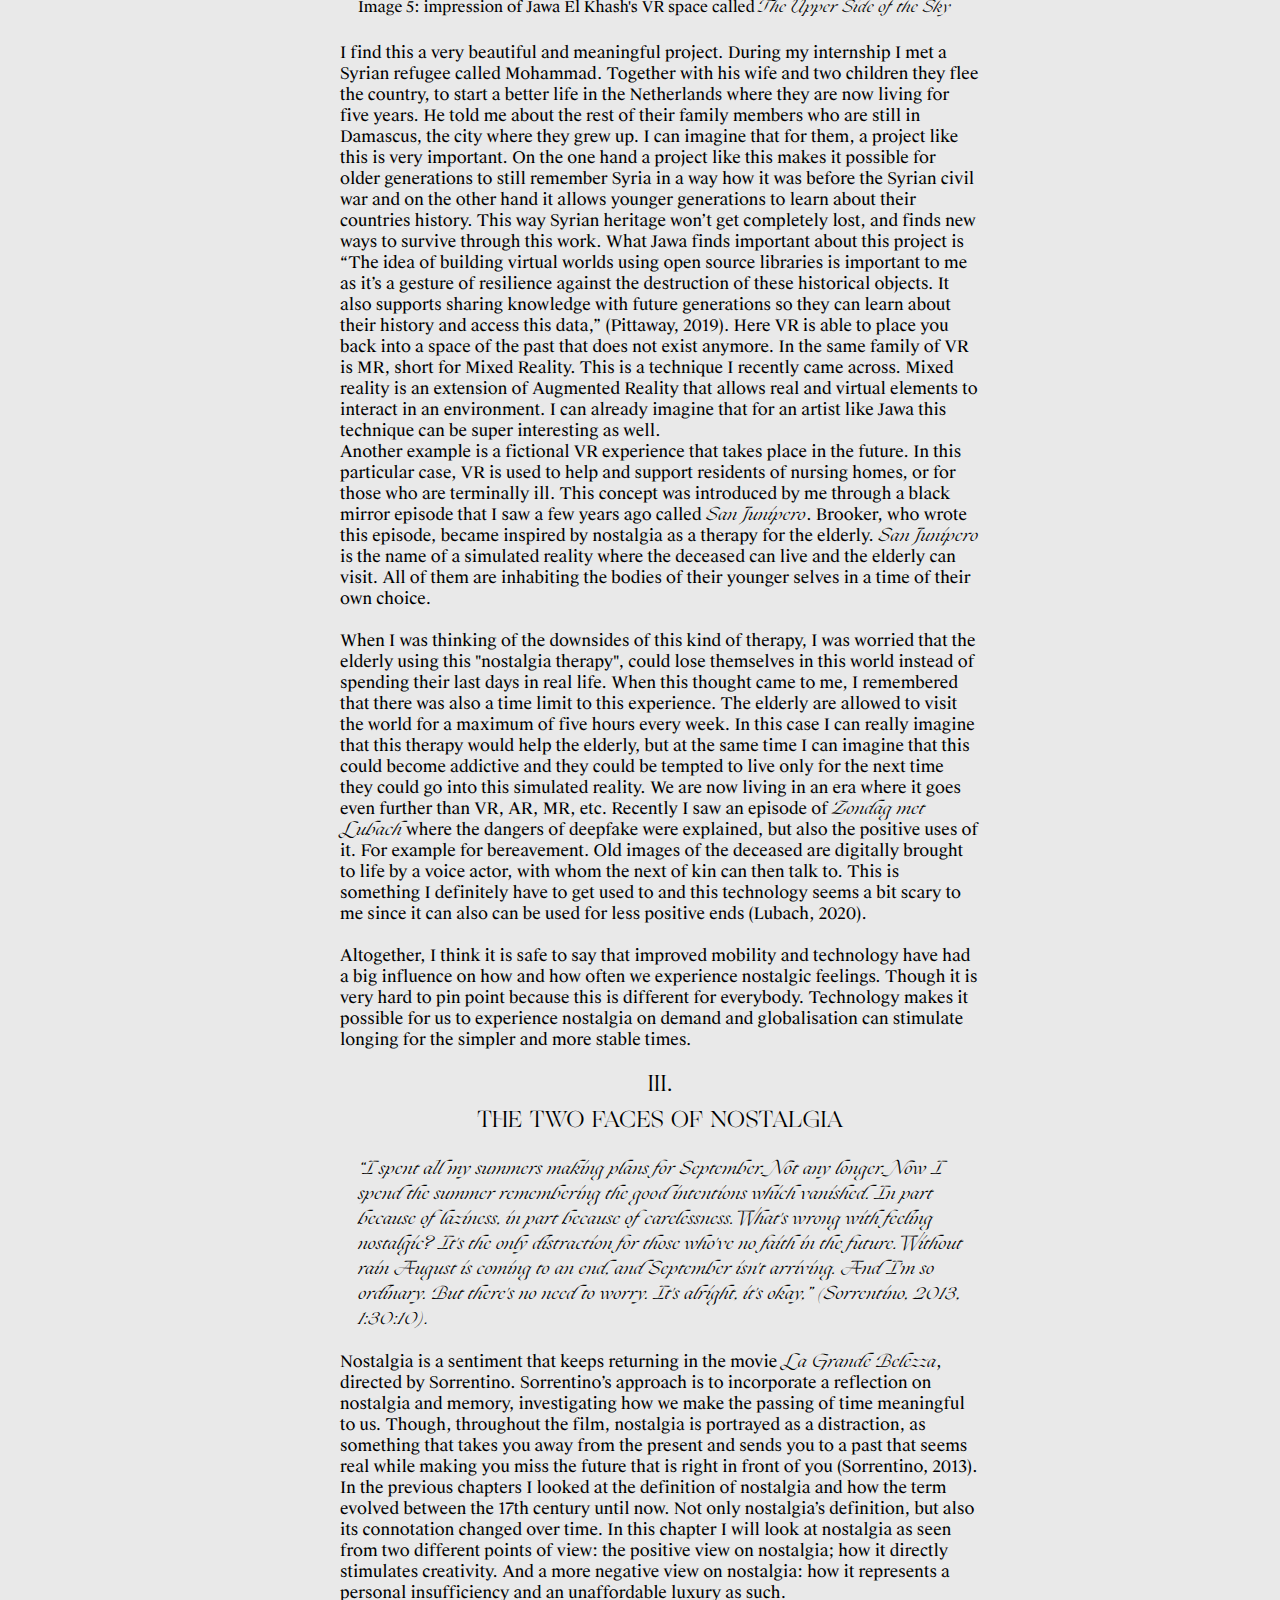
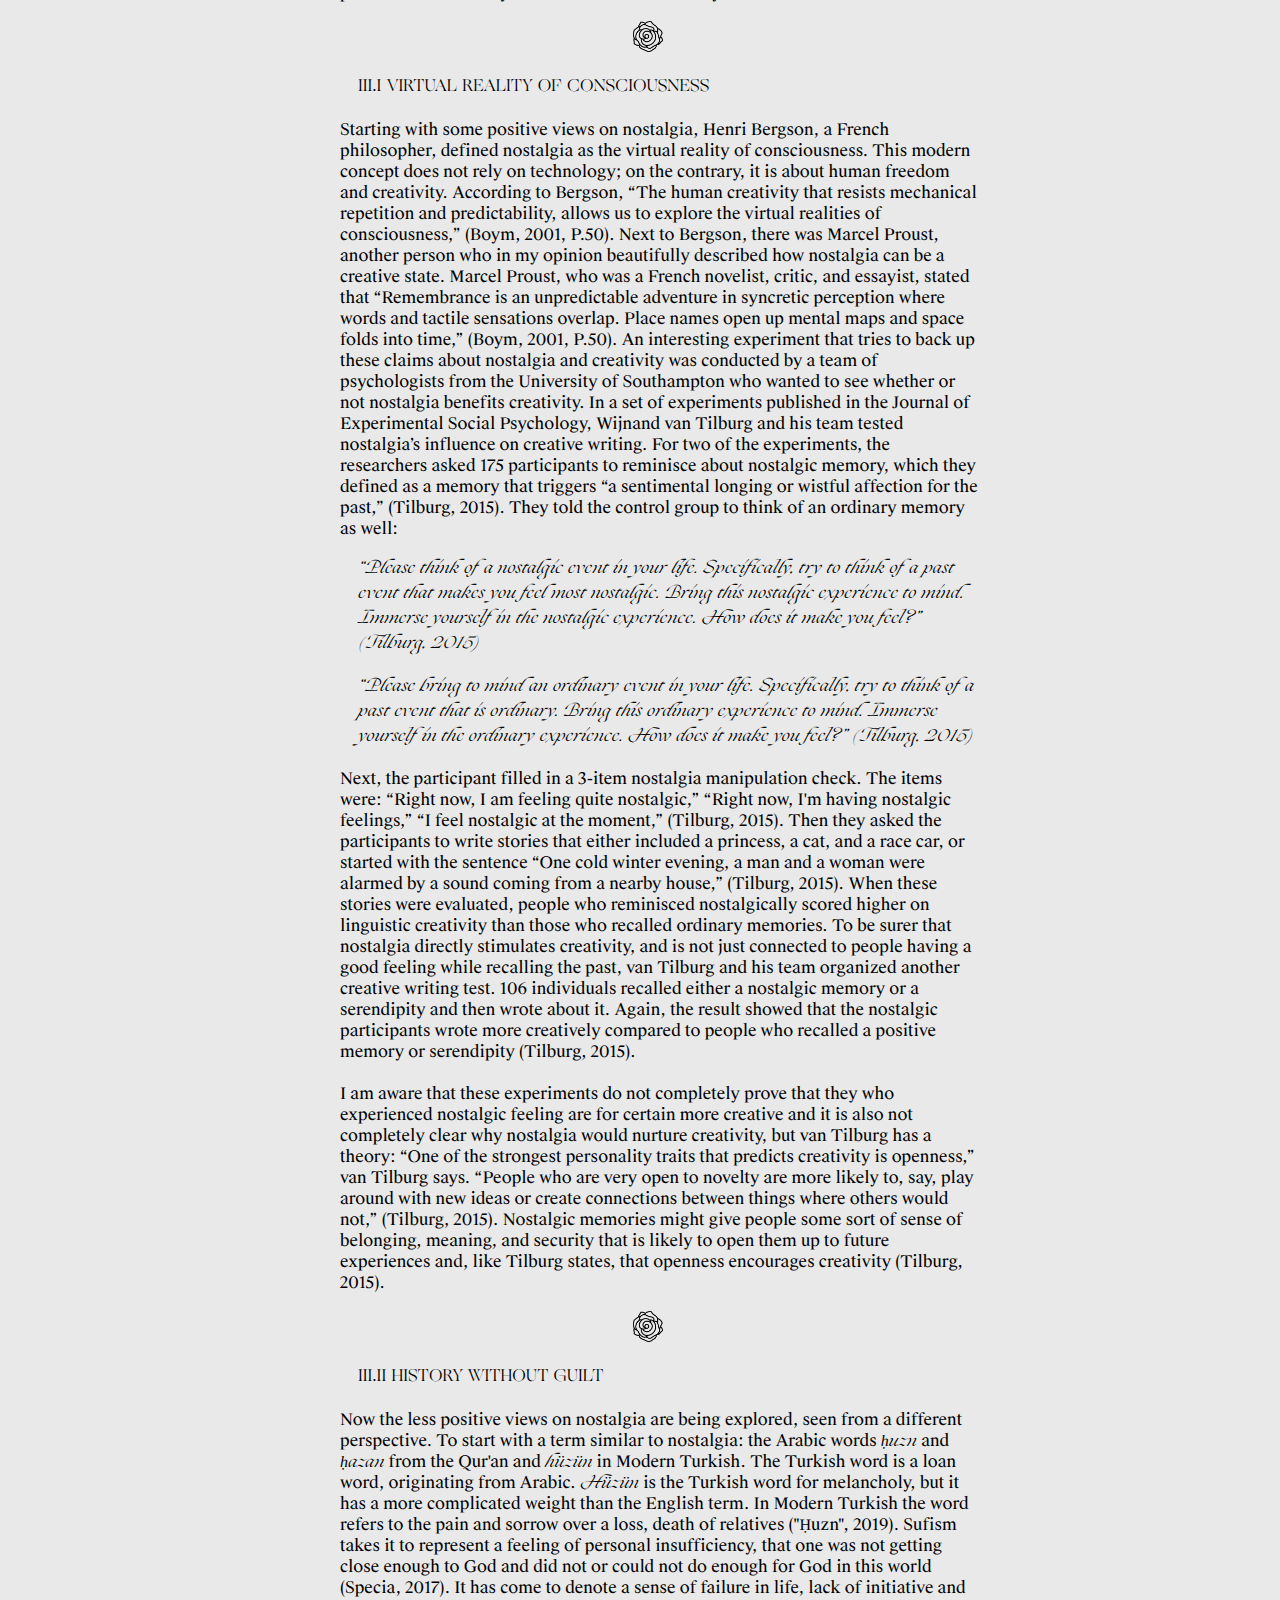
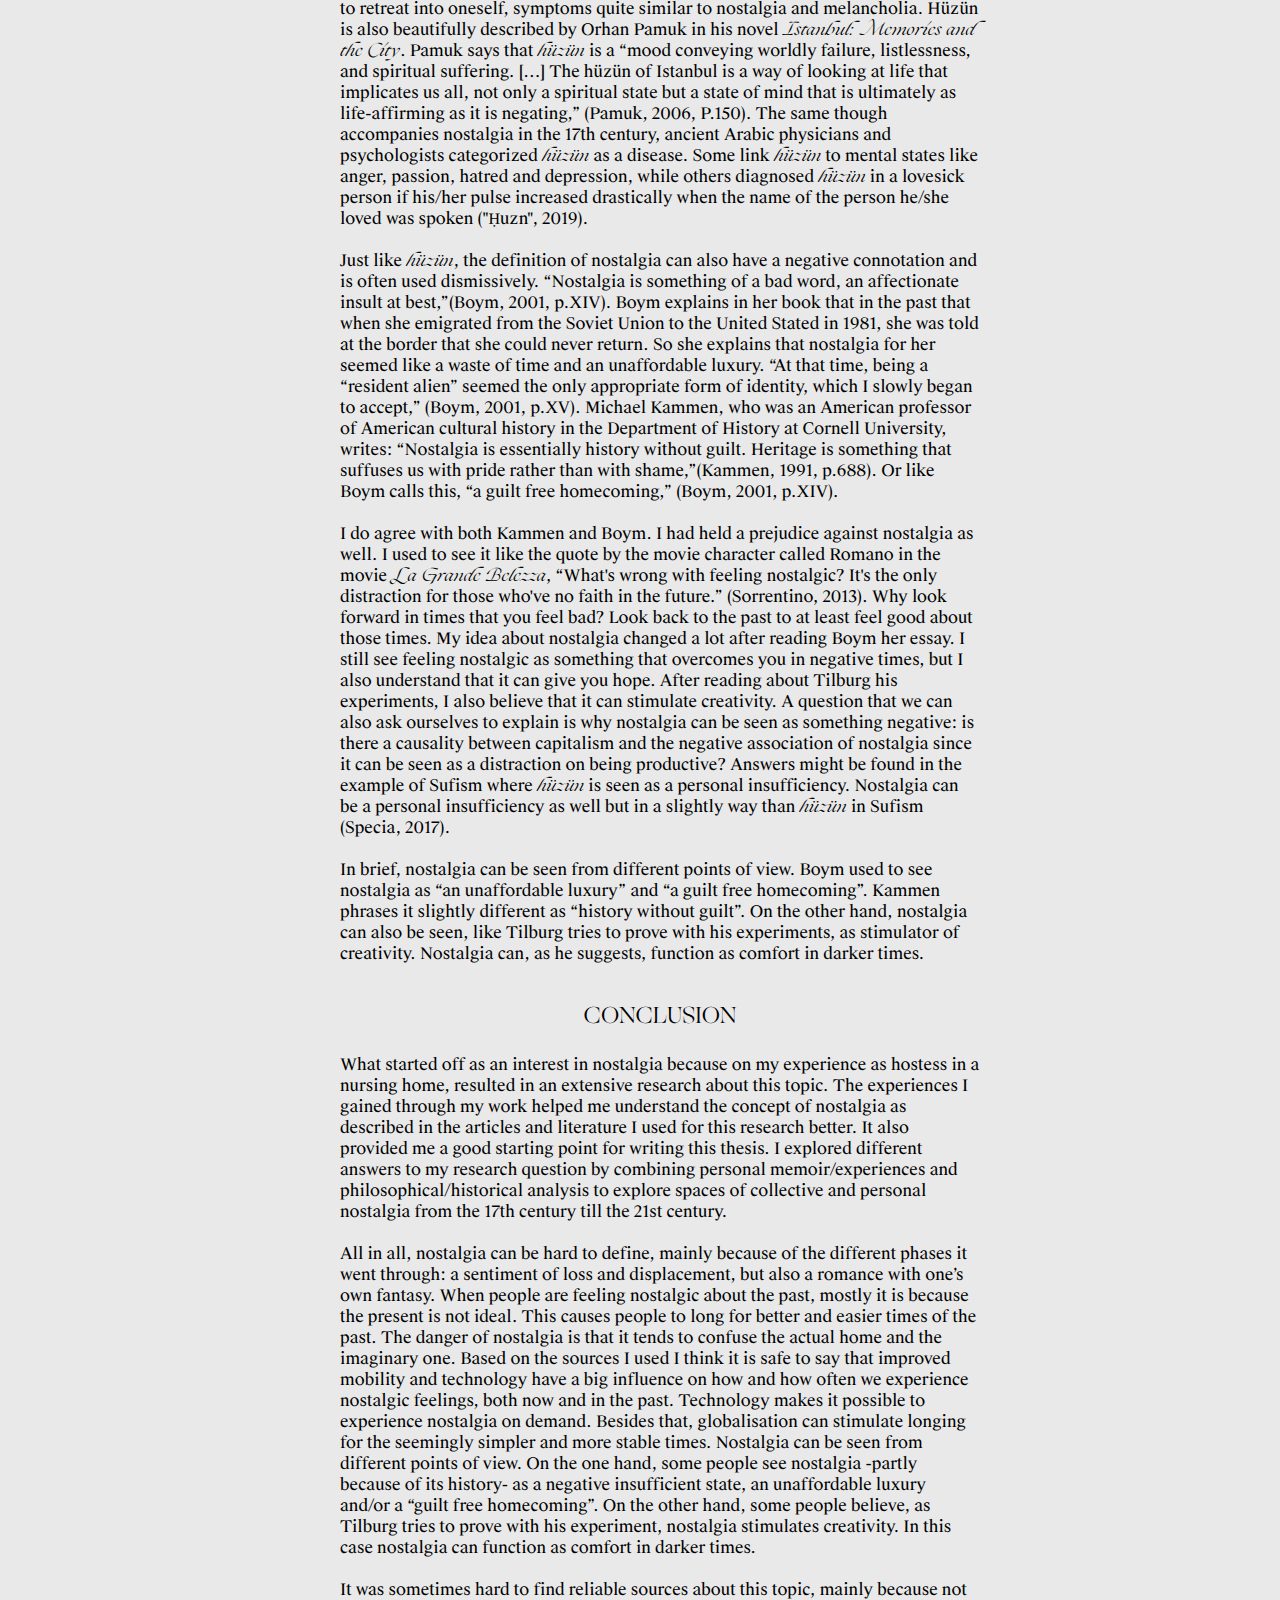
==== commit 3c8566e7: "edit" ====
--- a/index.html
+++ b/index.html
@@ -106,7 +106,7 @@
 
       <div class="intermezzo's">
         <a id="intermezzo's" class="subheaders"><h1>INTERMEZZO'S</h1></a>
-        <p>This thesis contains several intermezzo’s. My thesis is written in English and the intermezzo’s are written in Dutch. There are in total 5 intermezzo's. By clicking on the floating <span class="rose"><img src="images/roseblack.png"></span> &nbsp; &nbsp; &nbsp; roses, you will be able to find them. On the top half of the page you see the lyrics of a song called <i>Brabant</i> of Dutch singer-songwriter Guus Meeuwis. On the bottom half of the page you see the text of an episode from <i>De Snijtafel</i>. <i>De Snijtafel</i> is an internet video series in which popular culture is dissected, interpreted and criticized.
+        <p>This thesis contains several intermezzo’s. My thesis is written in English and the intermezzo’s are written in Dutch. There are in total 5 intermezzo's. By clicking on the rotating <span class="rose"><img src="images/roseblack.png"></span> &nbsp; &nbsp; &nbsp; roses, you will be able to find them. On the top half of the page you see the lyrics of a song called <i>Brabant</i> of Dutch singer-songwriter Guus Meeuwis. On the bottom half of the page you see the text of an episode from <i>De Snijtafel</i>. <i>De Snijtafel</i> is an internet video series in which popular culture is dissected, interpreted and criticized.
         <br><br>
         </p>
       </div>
--- a/index.css
+++ b/index.css
@@ -25,10 +25,12 @@
 /* LANDINPAGE */
 .container {
     width: 100%;
-    height: 47vh;
+    height: 50vh;
     overflow: hidden;
     background: rgb(233, 233, 233);
-    position: relative;
+    position: fixed;
+    top: 0px;
+    left: 0px;
 }
 .slider {
     top: 100em;
@@ -55,11 +57,13 @@
 
 .container2 {
     width: 100%;
-    height: 47vh;
+    height: 48vh;
     overflow: hidden;
     background: rgb(233, 233, 233);
     /* background: radial-gradient(#e66465, #9198e5); */
-    position: relative;
+    position: fixed;
+    bottom: 0px;
+    left: 0px;
 }
 .slider2 {
     top: 10em;
@@ -246,7 +250,7 @@
 }
 .page-middle {
     position: fixed;
-    bottom: 47.5vh;
+    bottom: 47.5%;
     z-index: 9999;
     width: 100%;
     height: 40px;
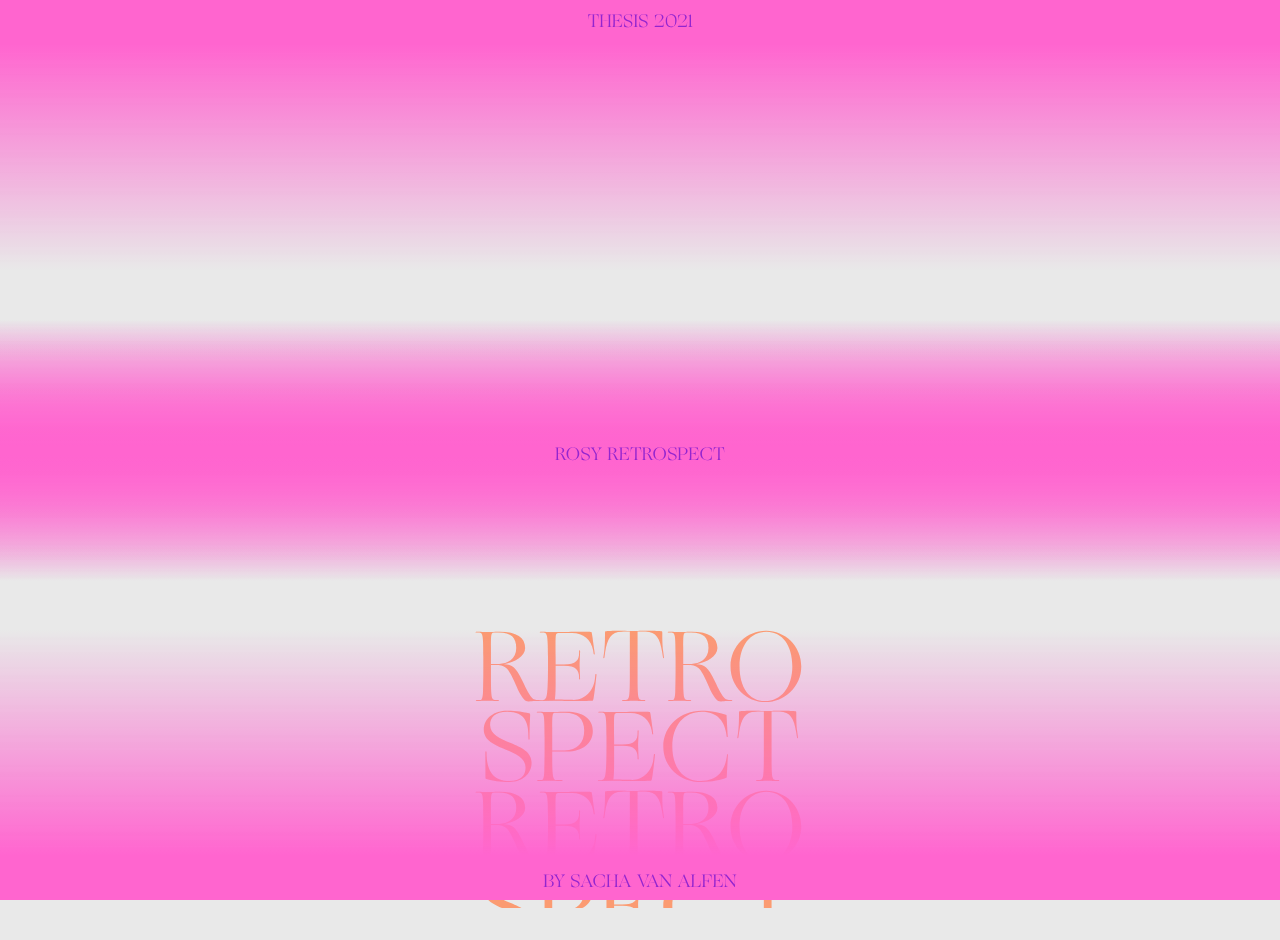
==== commit f7911929: "edit" ====
--- a/index.html
+++ b/index.html
@@ -6,403 +6,153 @@
     <meta charset="utf-8">
     <title>Rosy Retrospect</title>
     <meta name="viewport" content="width=device-width" />
-    <link href="index.css" rel="stylesheet" />
+    <link href="thesis.css" rel="stylesheet" />
+    <!-- <link href="https://fonts.googleapis.com/css?family=Libre+Caslon+Text&display=swap" rel="stylesheet">
+    <link href="https://fonts.googleapis.com/css?family=Archivo+Narrow&display=swap" rel="stylesheet">
+    <link href="https://fonts.googleapis.com/css?family=Chivo&display=swap" rel="stylesheet"> -->
   </head>
 
   <body>
 
-<label for="drop" class="toggle">&#x2630;</label>
-<label for="drop2" class="toggle2"><img src="images/rose.png"></label>
-
-<!-- &#x2630; -->
-
+<!-- naar top van de pagina -->
 
 <div class="bg-left"></div>
 <section class="bg-container">
 <div class="bg-left"></div>
 </section>
 
+<div class="bg-right"></div>
+<section class="bg-container-bottom">
+<div class="bg-right"></div>
+</section>
+
+<div class="bg-middle-top"></div>
+<section class="bg-container-middle-top">
+<div class="bg-middle-top"></div>
+</section>
+
+<div class="bg-middle-bottom"></div>
+<section class="bg-container-middle-bottom">
+<div class="bg-middle-bottom"></div>
+</section>
+
     <div class="page-header">
 
-      <nav>
-        <label for="drop2" class="toggle2"><img src="images/rose.png"></label>
-        <input type="checkbox" id="drop2" />
-            <ul class="menu2">
-            </ul>
-      </nav>
-
-    <nav>
+    <!-- <nav>
       <label for="drop" class="toggle">&#x2630;</label>
       <input type="checkbox" id="drop" />
           <ul class="menu">
               <li>
-              <li><a href="#abstract">ABSTRACT</a></li>
-              <li><a href="#introduction">INTRODUCTION</a></li>
-              <li><a href="#chapterI">I. <br>THE MEANING OF NOSTALGIA IN CULTURAL HISTORY</a></li>
-              <li><a href="#chapterII">II. <br>CONTEMPORARY NOSTALGIA</a></li>
-              <li><a href="#chapterIII">III. <br>THE TWO FACES OF NOSTALGIA</a></li>
-              <li><a href="#conclusion">CONCLUSION</a></li>
-              <li><a href="#bibliography">BIBLIOGRAPHY</a></li>
+              <li><a href="#abstract">Abstract</a></li>
+              <li><a href="#introduction">Introduction</a></li>
+              <li><a href="#chapterI">Chapter I</a></li>
+              <li><a href="#chapterII">Chapter II</a></li>
+              <li><a href="#chapterIII">Chapter III</a></li>
+              <li><a href="#conclusion">Conclusion</a></li>
+              <li><a href="#bibliography">Bibliography</a></li>
           </ul>
-    </nav>
+    </nav> -->
 
-
-    <a href="LandingPage.html"><div id="title-bar-grey">ROSY RETROSPECT</div></a>
+    <a href="thesis.html"><div id="title-bar"> THESIS 2021</div></a>
     </div>
 
-    <!-- INTERMEZZO'S -->
+    <div class="page-middle">
+    <a href="thesis.html"><div id="title-bar">ROSY RETROSPECT</div></a>
+    </div>
 
-    <!-- <a href="intermezzo2.html"><div class="intermezzo2"><img src="images/rosepink.png">
-    </div></a>
-    <a href="intermezzo3.html"><div class="intermezzo3"><img src="images/rosepink.png">
-    </div></a>
-    <a href="intermezzo4.html"><div class="intermezzo4"><img src="images/rosepink.png">
-    </div></a>
-    <a href="intermezzo5.html"><div class="intermezzo5"><img src="images/rosepink.png">
-    </div></a> -->
+    <div class="page-footer">
+    <div id="title-bar">BY SACHA VAN ALFEN</div>
+    </div>
 
 
 
-      <div class="video-container">
-        <video class="animation" playsinline autoplay muted preload loop><source src="images/opener.mp4"/></video>
+<div class="flex-container2">
+      <!-- <div class="tech-slideshow">
+        <div class="mover"><p>ROSY<br>ROSY<br>ROSY<br>ROSY<br>ROSY<br>ROSY<br>ROSY<br>ROSY<br>ROSY<br>ROSY</p></div>
+      </div> -->
+      <div class="container blur">
+          <ul class="slider">
+            <li><p>ROSY</p></li>
+            <li><p>ROSY</p></li>
+            <li><p>ROSY</p></li>
+            <li><p>ROSY</p></li>
+            <li><p>ROSY</p></li>
+            <li><p>ROSY</p></li>
+            <li><p>ROSY</p></li>
+            <li><p>ROSY</p></li>
+            <li><p>ROSY</p></li>
+            <li><p>ROSY</p></li>
+            <li><p>ROSY</p></li>
+            <li><p>ROSY</p></li>
+            <li><p>ROSY</p></li>
+            <li><p>ROSY</p></li>
+            <li><p>ROSY</p></li>
+            <li><p>ROSY</p></li>
+            <li><p>ROSY</p></li>
+            <li><p>ROSY</p></li>
+            <li><p>ROSY</p></li>
+            <li><p>ROSY</p></li>
+            <li><p>ROSY</p></li>
+            <li><p>ROSY</p></li>
+            <li><p>ROSY</p></li>
+            <li><p>ROSY</p></li>
+            <li><p>ROSY</p></li>
+            <li><p>ROSY</p></li>
+            <li><p>ROSY</p></li>
+            <li><p>ROSY</p></li>
+          </ul>
+      </div>
+
+      <div class="container2 blur2">
+          <ul class="slider2">
+            <li><p>RETRO</p></li>
+            <li><p>SPECT</p></li>
+            <li><p>RETRO</p></li>
+            <li><p>SPECT</p></li>
+            <li><p>RETRO</p></li>
+            <li><p>SPECT</p></li>
+            <li><p>RETRO</p></li>
+            <li><p>SPECT</p></li>
+            <li><p>RETRO</p></li>
+            <li><p>SPECT</p></li>
+            <li><p>RETRO</p></li>
+            <li><p>SPECT</p></li>
+            <li><p>RETRO</p></li>
+            <li><p>SPECT</p></li>
+            <li><p>RETRO</p></li>
+            <li><p>SPECT</p></li>
+            <li><p>RETRO</p></li>
+            <li><p>SPECT</p></li>
+            <li><p>RETRO</p></li>
+            <li><p>SPECT</p></li>
+            <li><p>RETRO</p></li>
+            <li><p>SPECT</p></li>
+            <li><p>RETRO</p></li>
+            <li><p>SPECT</p></li>
+            <li><p>RETRO</p></li>
+            <li><p>SPECT</p></li>
+            <li><p>RETRO</p></li>
+            <li><p>SPECT</p></li>
+            <li><p>RETRO</p></li>
+            <li><p>SPECT</p></li>
+            <li><p>RETRO</p></li>
+            <li><p>SPECT</p></li>
+            <li><p>RETRO</p></li>
+            <li><p>SPECT</p></li>
+            <li><p>RETRO</p></li>
+            <li><p>SPECT</p></li>
+          </ul>
       </div>
 
 
-    <div class="flex-container">
+</div>
       <!-- DO NOT TOUCH BEFORE THIS-->
-
-      <!-- <div class="toc">
-      <ul class="toc-list">
-          <li>
-          <li><a href="#abstract">ABSTRACT</a></li>
-          <li><a href="#introduction">INTRODUCTION</a></li>
-          <li><a href="#introduction">INTERMEZZO'S</a></li>
-          <br>
-          <li><a href="#chapterI">I. <br>THE MEANING OF NOSTALGIA IN CULTURAL HISTORY</a></li>
-          <li><a href="#chapterI.I">I.I THE ACTUAL AND THE IMAGINARY</a></li>
-          <li><a href="#chapterI.II">I.II FROM CURABLE DISEASE TO INCURABLE LONGING</a></li>
-          <br>
-          <li><a href="#chapterII">II. <br>CONTEMPORARY NOSTALGIA</a></li>
-          <li><a href="#chapterII.I">II.I INTENSE INTERCONNECTEDNESS</a></li>
-          <li><a href="#chapterII.II">II.II HYBRID MEMORY: THE INFLUENCE OF TECHNOLOGY ON THE MIND</a></li>
-          <br>
-          <li><a href="#chapterIII">III. <br>THE TWO FACES OF NOSTALGIA</a></li>
-          <li><a href="#chapterIII.I">III.I VIRTUAL REALITY OF CONSCIOUSNESS</a></li>
-          <li><a href="#chapterIII.II">III.II HISTORY WITHOUT GUILT</a></li>
-          <br>
-          <li><a href="#conclusion">CONCLUSION</a></li>
-          <li><a href="#bibliography">BIBLIOGRAPHY</a></li>
-      </ul>
-      </div>
-      <br> <br> -->
-      <!-- THESIS -->
-
-      <div class="abstract">
-        <a id="abstract" class="subheaders"><h1>ABSTRACT</h1></a>
-        <p>Inspired by my work as a hostess in a nursing home along with the text I read for one of my philosophy classes: <i>Nostalgia and Its Discontents</i> by Svetlana Boym, I decided to base my thesis on the topic of nostalgia. Longing for a home that no longer exists or has never existed. Nostalgia is a sentiment of loss and displacement, but it is also a romance with one’s own fantasy. The danger of nostalgia is that it tends to confuse the actual home and the imaginary one. In my thesis I am exploring multiple answers to the question: how did nostalgia’s meaning develop from the coined moment of the terminology, and how has this concept been experienced in Europe since the 2000’s (with special focus on the period from 2010-2020) in comparison to the 17th century? By combining personal memoir/experiences and philosophical/historical analysis, I tried to find answers to this question. Nostalgia underwent some particularly significant metamorphosis’s. From a curable disease to an incurable feeling of longing.
-        <br><br>
-        </p>
-      </div>
-
-      <div class="intermezzo's">
-        <a id="intermezzo's" class="subheaders"><h1>INTERMEZZO'S</h1></a>
-        <p>This thesis contains several intermezzo’s. My thesis is written in English and the intermezzo’s are written in Dutch. There are in total 5 intermezzo's. By clicking on the rotating <span class="rose"><img src="images/roseblack.png"></span> &nbsp; &nbsp; &nbsp; roses, you will be able to find them. On the top half of the page you see the lyrics of a song called <i>Brabant</i> of Dutch singer-songwriter Guus Meeuwis. On the bottom half of the page you see the text of an episode from <i>De Snijtafel</i>. <i>De Snijtafel</i> is an internet video series in which popular culture is dissected, interpreted and criticized.
-        <br><br>
-        </p>
-      </div>
-
-      <div class="introduction">
-        <a id="introduction" class="chapter-title"><h1>INTRODUCTION</h1></a>
-        <br />
-        <p>As someone who is working in a nursing home as a hostess, I am surrounded by residents (not all of them) who are there against their will and share with me their nostalgic feelings about the past. I work at a nursing home in Zaandijk called <i>Graankoper</i>. The nursing home has both an open department and a closed department, for residents with dementia. Graankoper is an open department where the residents are allowed to leave the department and go outside whenever they want. All of the people who become residents there will, most likely, never return to their homes.<br>
-          The spaces inside the nursing home are sometimes decorated with images and furniture of the past. A huge image of the facade of <i>Simon de Wit</i>
-          <sup class="footnote-ref" id="fnref:1"><a rel="footnote" href="#fn:1">1</a></sup>
-            is facing you when you walk through the main entrance. Everything is based on the past: the furniture, the music, the activities, the food, the decorations et cetera.
-  Some of the residents in the department I work at, are in the beginning state of dealing with dementia. The residents sometimes think they live in the past and tell me stories about their lives as if it happened that very day. One of the residents, called P. Servaes once told me how he had just come back from singing class; he had a wonderful time, but it made him very tired. The day before, the same person told me with great passion about all of the countries he visited with his show choir called <i>Whale City Sound</i> and how he would do anything to go back to that time. It was interesting how one day he thought he was still living in the past, while the next day he said he would do anything to go back there.
-  <br><br>
-   Though, most of the residents are still able to think quite clearly, one day during the last week of July I had an interesting and emotional conversation with one of the residents of the department where I work. His name was J. Slagboom. He told me that he applied for euthanasia. We talked about some of the reasons why he had done so. He told me stories about his childhood in Friesland and how he spent his days there. He always loved to take long walks through the endless green fields. He worked at a farm and his days were long. He woke up early in the morning and his day did not end until late in the evening. He was a man who was always busy and was never standing still. He did not have a complicated life. He liked the regularities and the simplicity in his days. Unfortunately, old age and physical difficulties caught up with him. He is not able to take those long walks anymore and he ended up in a nursing home in Zaandijk. He longs to go back to those green fields and the times where he was still able to take long walks. At first glance, nostalgia is a longing for a place, but it is actually a yearning for a different time, a former time in one’s life. A lot has changed in the world since the residents at my work were younger. Did these rapid changes increase their longing to the more quiet and simpler times?
-<br>
-<br>
-During the beginning of 2020, I had to read an essay for my philosophy class, called Nostalgia and its Discontents by the writer and professor of Slavic and Comparative Literatures called Svetlana Boym. This text, together with my experience of working in a nursing home, made me want to know more about nostalgia. What exactly is nostalgia? Is the nostalgia that we experience in Europe today different from the nostalgia that is experienced hundreds of years ago? The answers to these questions are the foundation of this thesis.
-<br><br>
-We live in a time where technological advances and globalisation are a fact. Does technological progress and global culture cure nostalgia, or does this increase our longing for the slower rhythms of the past and encourage this stronger attachment to local tradition? I collected all of the above-mentioned questions, and formulated them into the following research question:
-<br><br>
-<div class="indent">How did nostalgia’s meaning develop from the coined moment of the terminology, and how has this concept been experienced in Europe since the 2000’s (with special focus on the period from 2010-2020) in comparison to the 17th century?</div>
-<br>
-<p>In order to answer this question, I have divided my thesis into chapters. The <span class="text-shadow underline"><a href="#chapterI">first chapter</a></span> is an introduction to the history of nostalgia. From the 17th century, when nostalgia was seen as a curable disease, to the mid-nineteenth century, when nostalgia became institutionalized in national and provincial museums, historical centres, heritage foundations, and memorials. The past was until that moment no longer unknown or unknowable. The past became “heritage”. Further I will also shine a light on the start of Romanticism and how nostalgia emerged during that time. In the <span class="text-shadow underline"><a href="#chapterII">second chapter</a></span> I will dive more into the technology that once promised to bridge modern displacement and distance and provide a miracle cure for nostalgic soreness. On the contrary, technology became much faster than nostalgic longing. If we claim that progress did not cure nostalgia; did it increase it instead? In the
-<span class="text-shadow underline"><a href="#chapterIII">final chapter</a></span> I will look at nostalgia as seen from two different points of view: the positive view on nostalgia; how it directly stimulates creativity. And a more negative view on nostalgia: how it represents a personal insufficiency and an unaffordable luxury as such.
-</p>
-<br>
-<br>
-</div>
-
-        <div class="chapterI">
-          <a id="chapterI" class="chapter-title"><h1>I.<br>THE MEANING OF NOSTALGIA IN CULTURAL HISTORY</h1></a>
-          <br>
-          <span>
-            <p id="chapterI.I" class="subheaders">I.I THE ACTUAL AND THE IMAGINARY</p>
-          </span>
-          <br>
-        <p>Nostalgia originates from the Greek <i>nostos</i> <span class="basker"><a>(νόστος)</a></span> and <i>algia</i> <span class="basker"><a>(ἄλγος)</a></span>. <i>Nostos</i> means to return home and <i>algia</i> means pain and longing. Almost everyone has experienced nostalgic feelings, though it can be hard to define. One of the difficulties in giving nostalgia a good definition is that the word has changed its meaning throughout history (Salmose, 2012). I will explain more about this <span class="text-shadow underline"><a href="#chapterI.II">later on in this chapter</a></span>. In Boym’s essay, she defined nostalgia as follows: “Longing for a home that no longer exists or has never existed. Nostalgia is a sentiment of loss and displacement, but it is also a romance with one’s own fantasy. The danger of nostalgia is that it tends to confuse the actual home and the imaginary one,” (Boym, 2001, P. XIII). A return home can sometimes turn out as a disappointment. In our head we tend to idealize our past, forgetting about all the negative parts. Even if everything still looks the same, the time is different. This can also be called <i>rosy retrospection</i>, which means remembering the past more positively than it actually was ("Rosy Retrospection", 2020).
-        <br><br>
-        Important for further reading through this thesis, is to differentiate between nostalgia, memory and melancholy clearly. The emotional appeal of happy memories does not depend on displeasure of the present, which is characteristic of the nostalgic attitude. Nostalgia appeals to the feeling that the past offered joy and happiness which is no longer obtainable. Nostalgic representations of the past evoke a time irreversible and for that reason timeless and unchanging. Nostalgia does not require the exercise of memory at all, since the past it idealized stands outside of time, frozen in imaginative perfection (LASCH, 1990, P.1). A quote from Walter Benjamin that explains this very well is the following: “To articulate the past historically does not mean to recognize it the way it really was,” (Benjamin et al., 2015, P.247). Memory too can idealize the past, but not only in order to criticize or censure the present. It draws hope and comfort from the past in order to brighten up the present and to face what comes with good spirit. It sees past, present and future as continuous and it is less concerned with loss (LASCH, 1990, P.1). Melancholia on the other hand is a sadness that lasts for a long period of time, often without any obvious reason. Melancholia is a subtype of depression. Those who suffer from melancholic depression often feel extremely abandoned and guilty. They may struggle to feel any happiness, even when good things happen in their lives ("Melancholy", 2020).
-        <br>
-        What is also important to know is the difference between Nostalgia and Homesickness. Homesickness the sadness caused by being away from home. It is a state of being with preoccupying thoughts about home (Cambridge University Press, 2020). Nostalgia too can be about missing home but here you miss the home of the past which is no longer obtainable.
-        <p><br>
-
-        <a href="intermezzo1.html"><div class="intermezzo1"><img src="images/roseblack.png">
-        </div></a><br><br><br>
-
-      <span>
-        <p id="chapterI.II" class="subheaders">I.II FROM CURABLE DISEASE TO INCURABLE LONGING</p>
-      </span>
-
-      <br>
-      <div class="images2"><img src="images/Hofer.png">
-        <div class="image-footnotes"> Image 1: The original title page to Hofer’s medical dissertation
-        </div>
-      </div>
-      <br>
-        <p>The term nostalgia was written down and defined for the first time by a 17th-century medical student called Johannes Hofner, to describe the mental symptoms that were shown by Swiss soldiers fighting abroad (de Diego & Valiente, 2014, P.404). Certain smells or sounds reminded the soldiers of their home country, perhaps, since they were not in the most pleasant of situations, they wondered why they were spending their lives abroad, away from their families. When Hofer created the term nostalgia he tended to define a feeling that was, in that time, known as homesickness, or in German-Swiss: <i>heimweh</i>. The original title page to Hofer’s medical dissertation you can see on image 1. When Hofer defined the term, nostalgia was seen as a curable disease. Swiss doctors thought a trip to the Alps, a return home or improved medicines would do the job to cure nostalgia. Though in some cases this worked, it is hard to know exactly, since some symptoms of nostalgia were confused with hypochondria or tuberculosis. Eventually, tuberculosis became treatable, but nostalgia did not (Boym, 2001, P.11). When other soldiers noticed that their companions were sent back home after expressing nostalgic symptoms, an outbreak of fake nostalgia among soldiers who pretended to miss their friends and family to get out of fighting arose (Beck, 2013). Soldiers took advantage of what was seen as a disease and pretended to have nostalgic feelings to be able to return to their homes. At some point this ceased to work. Because nostalgia got a negative connotation, soldiers who expressed any feeling of nostalgia, were threatened to be buried alive. Fortunately, this did not occur as often as it was threatened but there are three reported cases of soldiers being buried alive (Boym, 2001, P.3-4). Not only soldiers showed nostalgic symptoms, others who experienced nostalgic feelings were children who were sent to the countryside to be nurses, and young men and women between the ages of 20 and 30 years old who left their homes to be domestic servants (Beck, 2013).
-        </p>
-<br>
-      <br>
-        <p>Nostalgia’s meaning has changed a lot over time. For example, during the period of Romanticism <sup class="footnote-ref" id="fnref:2"><a rel="footnote" href="#fn:2">2</a></sup> (1830-1860), there was a strong focus on nostalgia, longing, melancholy and individual expression. At the end of the 18th century and well into the 19th, Romanticism quickly spread throughout Europe and the United States to challenge the rational ideal, inspired by, among others, Jean-Jacques Rousseau’s philosophy on Enlightenment ("Romanticism Movement Overview", 2020). Intense emotions and the individual are the centre in this movement. The romantic motto is: “I long, therefore I am” (Boym, 2007, P.13). The movement originated as a reaction against the cold detachment and sober style of (Neo)classicism, which was preferred European academies ("Romanticism Movement Overview", 2020). The romantics looked for “memorative signs”. Artists painted new subjects with an emotional load, such as the illustrious past. They favoured dramatic moments, such as a threatening thunderstorm and landscapes with a picturesque or religious atmosphere as you can see by looking at this painting by Théodore Gericault called Evening Landscape with an Aqueduct [Image 2] (Gericault, 1818). Additionally, in an effort to stem the tide of increasing industrialization, many of the Romanticists emphasized the individual's connection to nature and an idealized past ("Romanticism Movement Overview", 2020). Romanticism was closely bound up with the emergence of newly found nationalism that swept many countries after the American Revolution. Emphasizing local folklore, traditions, and landscapes, Romanticists provided the visual imagery that further spurred national identity and pride ("Romanticism Movement Overview", 2020).</p>
-<br>
-          <div class="images2"><img src="images/Painting.jpg">
-        <div class="image-footnotes">Image 2: <i>Evening Landscape with an Aqueduct</i> by Théodore Gericault
-        </div>
-      </div>
-      <br>
-        <p>
-        Yet this view on nostalgia was not the only one in the 19th century. Many poets and philosophers explored nostalgic longing for its own sake rather than using it as a vehicle to a promised land. Kant saw in the combination of melancholy, nostalgia and self-awareness a unique aesthetic sense that did not objectify the past but rather heightened one’s sensitivity to the dilemmas of life and moral freedom. For Kant, philosophy was seen as a nostalgia for a better world. Nostalgia is what humans share, not what should divide them (Boym, 2001, P.13). In the mid-nineteenth century, nostalgia became institutionalized in national and provincial museums, historical centres, heritage foundations, and memorials. The past was until that moment no longer unknown/unknowable or mysterious. The past became “heritage” (Boym, 2007, P.230).
-        <br><br>
-        Back then, during the time of romanticism, nostalgia emerged from strong national feelings. Today nostalgia is still used in politics. Tradition is sometimes used an as excuse to approve or to sustain something. As an example, we can look at the <i>Zwarte Pieten</i><sup class="footnote-ref" id="fnref:3"><a rel="footnote" href="#fn:3">3</a></sup> discussion. Every year around November/December it is be brought back up again. Proponents of <i>Zwarte Piet</i> argue that it is a tradition and you can’t take that away from them, as if that legitimizes everything. As Boym would say in a very accurate way: “The mix of nostalgia and politics can be explosive,” (Boym, 2007, P.10). In <span class="text-shadow underline"><a href="#chapterII">the next chapter</a></span> I will focus more on this time period.
-        <br><br>
-        During the end of the 19th century, in 1888 to be precisely, the term nostalgia underwent a particularly significant metamorphosis. In this year Kodak released the first commercially successful camera for amateurs. To illustrate this, Nancy Martha West, the author of <i>Kodak and the Lens of Nostalgia</i>, writes that the camera “allowed people to arrange their lives in such a way that painful or unpleasant aspects were systematically erased,” (Rowen, 2017). Ads, of which you can see an example on image 3 (Kodak, 1903), were presenting it as a necessary instrument for preserving memories of children and family celebrations (Rowen, 2017).</p>
-        <br>
-        <div class="images2"><img src="images/Kodak.jpg">
-        <div class="image-footnotes">Image 3: Kodak advertisement from 1903
-        </div>
-        </div>
-        <br>
-        <p>All in all, nostalgia can be hard to define, mainly because of the different phases it went through: from the 17th century when the term nostalgia was written down and defined for the first time by a 17th-century medical student called Johannes Hofner to describe the mental symptoms that were shown by Swiss soldiers who were away from home, to the nineteenth-century romantics who fostered the melancholic aspects of the “disease” and created a more public, atmospheric, mood-like, and constructed aesthetic nostalgia, inspired by Jean-Jacques Rousseau’s philosophy on Enlightenment.
-        </p>
-        <br><br>
-</div>
-
-      <div class="chapterII">
-        <a id="chapterII" class="chapter-title"><h1>II.<br>CONTEMPORARY NOSTALGIA</h1></a>
-        <br>
-        <p>Today nostalgia is not seen as an equal to only homesickness anymore, nor a curable disease. “Through romanticism, modernism, and postmodernism, history has added and deducted meanings of the word and thus actually fine-tuned it into a more specific and precise meaning. At the same time it has opened up the interpretations of nostalgia to cover a wider area of experience than was conceived at the beginning,” (Salmose, 2012). After nostalgia was given a more specific definition and precise meaning, Boym specified it even more by separating two different kinds of nostalgia: The Restorative and the Reflective. Restorative nostalgia looks back longingly, sometimes even jealously, on the past, and desires to re-construct or relive the ‘rituals of homeland’ in the present. Restorative nostalgia can cause people to get stuck in the past and long for it in such a way that it can potentially defeat and harm them. Reflective nostalgia, on the other hand, embraces the fragmented access to the past with the knowledge that the pas is the past, and can never be relived again,” (Boym, 2001, P. 41, 49). An example of someone who is dealing with restorative nostalgia is earlier mentioned J. Slagboom: he desires to re-construct or relive the ‘rituals of homeland’ in the present. But how does this longing start and what influences it? Like explained in the <span class="text-shadow underline"><a href="#chapterI.II">first chapter</a></span>, nostalgia was defined for the first time to describe the mental symptoms of Swiss soldiers after hearing certain sounds. Still today sound can raise nostalgic feelings, but in the 21st century there are many big nostalgia influencers that were not around in the 17th century. For example, the camera, the internet and many other technical inventions. Technology is also understood to be the driving force of globalization that began in the 18th century and has continued ever since (Shangquan, 2000, P.3). Both improved technology and globalization have had a big influence on how and how much people feel nostalgic.
-        </p>
-        <br>
-
-        <a href="intermezzo2.html"><div class="intermezzo2"><img src="images/roseblack.png">
-        </div></a><br><br><br>
-
-        <span>
-          <p id="chapterII.I" class="subheaders">II.I INTENSE INTERCONNECTEDNESS</p>
-        </span>
-        <br>
-
-        <p>We live in an era of big changes and transformations. We live in a very mobile world and this mobility is “profoundly transforming our apprehension of the world: it is provoking a new experience or orientation and disorientation, new senses of placed and placeless identity,” (Morley & Robins, 1995). The intense interconnectedness of 21st century globalization has provoked continuous re-definitions of the political, cultural, economic and social frontiers. These constant changes can cause an increased feeling of instability and uncertainty which can lead to vulnerability and fear. This anxiety provokes a nostalgic search for the symbolically represented ‘home’. But, the question that remains, whether this ‘home’ is real or just a reflection of memories of imagined past securities (Oliete-Aldea, 2012, p.347). Boym states that “Globalization encourages stronger local attachments. In counterpoint to our fascination with cyberspace and the virtual global village, there is a global epidemic of nostalgia, an effective yearning for a community with a collective memory, a longing for continuity in a fragmented world,” (Boym, 2001, P.10) Personally I don’t believe that this counts for everybody. Some individuals are not as emotionally attached to specific local places as others and not everyone prefers continuity above discontinuity.
-        <br><br>
-        I do think that globalisation can influence the longing for the past. Because of increased mobilisation and globalisation some places have lost their uniqueness. Places all around the world start to look more and more alike. I remember stories from my grandparents that Zaandijk, the village I grew up in, used to have lots of small local shops owned by local residents. Nowadays most of these small local shops are replaced by big chains like Ikea, Starbucks and Baumarkt. My grandparents, together with the residents at Evean have been affected by this switch more severely than my generation was. I think the importance of the places has stayed the same, only the places themselves changed and started to look more alike.
-        <br><br>
-        The presence of nostalgia is probably fuelled by the media presenting the instability that arises as globalization, economically, politically, socially and culturally, becomes more intense. Stephen Castles, who is a research Professor at the Institute for Social Change at the University of Sydney, looks at the processes of globalization from two sides and I could not agree with this more: “On the one hand, the new changes offer new horizons and possibilities of emancipation, on the other hand, they can also lead to social and psychological insecurity, and threaten feelings of identity and community,” (Oliete-Aldea, 2012, p.349).
-        <br><br>
-        Kevin Robins and I share the same idea on how the interest in the past has to do with the nature of globalisation itself. On the one hand, the amount and ease of traveling can “blur” borders and cultural links, which can cause a feeling of anxiety. On the other hand, borders are now clearer than ever: for example, the collapse of the Soviet Union resulted in the emerging of multiple smaller states, and thus increased the number of different borders drastically. In both cases the past becomes the only imaginary stable and cohesive point of reference for people to hold on to a secure cultural identity (Oliete-Aldea, 2012, P.350).
-        <br><br>
-        It is important to know, when we talk about identity, the difference between personal and collective nostalgia. Collective nostalgia refers to the nostalgia originated from emotional attachment to collective cultural identities without earlier personal participation experience. Collective nostalgia is related to but different from personal nostalgia (Kao, 2012, P.514-518). Collective nostalgia originates from within a collective, such as stories passed down within a family, taking part in social practices, sharing group experiences, or learning from books or mass media about one’s cultural heritage. This emotional bonding is formed through exposure to culturally created events for a prolonged period of time (Tuminas, 2019). Personal nostalgia on the other hand is focussed on personalised cultural identities associated with the past and subjectively defined by individuals (Kao, 2012, P.514).
-        </p>
-      <br>
-
-      <a href="intermezzo3.html"><div class="intermezzo3"><img src="images/roseblack.png">
-      </div></a><br><br><br>
-
-      <span>
-        <p id="chapterII.II" class="subheaders">II.II HYBRID MEMORY: THE INFLUENCE OF TECHNOLOGY ON THE MIND</p>
-      </span>
-      <br>
-      <p>Like mentioned in <span class="text-shadow underline"><a href="#chapterII">the beginning of this chapter</a></span>, globalisation and improved technology go hand in hand. Technology was once seen as something to bridge modern displacement and distance and provide a miracle cure for nostalgic sadness. On the contrary, technology and nostalgia have become co-dependent. If progress did not cure nostalgia; did it increase it?
-      <br><br>
-      Until not that long ago, nostalgia’s triggers were mostly spontaneous: walking past an advertisement reminding you of the past, flipping the pages of your old photo albums while you were back at your parents’ house for the weekend. Today, thanks to our devices such as our laptops and smartphones together with social media, we can experience nostalgia on demand. The Timehop app, Facebook, Snapchat and Instagram all have an ‘On This Day’ feature, which shows you pictures, events, other posts and social media updates from a given day in history (Rowen, 2017). The majority of social media users are posting a myriad of images depicting the most amazing moments of their lives, in order to create an archive of great memories for them to look back on. This can create a distorted image of our past, since people tend to erase the unpleasant captured moments. The further forward in time people go, the more distant they tend to get from our true memories of the past (Rowen, 2017). Someone who is dealing with the idea of the online world as a memory influencer is named Chris Kore. In her graduation project at the Royal Academy of Arts in The Hague, called <i>AImnesia</i>, she focuses on the concept of human hybrid memory, which can be augmented, influenced, and modified by Artificial Intelligence (AI).
-<br><br>
-  <div class="indent">“Through the experience of absurd video installation about a hybrid memory creation made by using a pre-trained BigGAN model, the Ganbreeder app, and a reverse Google image search, I intend to prompt a discussion of evolving algorithms that can be trained on our online photos and can fill in memory gaps by creating fake memories that are plausible enough to be perceived as real,” (Kore, 2019).
-</div>
-  <br>
-It is interesting how Kore shows her audience that it is not only social media users tricking themselves into believing the past was a more rose-coloured time, but it is also the power of AI ticking them into believing this. Technological development is leading us to convert our minds into bits and to extend the memories, thoughts, and perceptions beyond our biological bodies to algorithmically mediated objects, databases, and networks. Our brains adapt to the tools that we use. Image 4 shows the video installation (Kore, 2019).
-      <br>
-      <div class="images"><img src="images/ChrisKore.png">
-    <div class="image-footnotes">Image 4: Video installation by Chris Kore called <i>AImnesia</i>
-    </div>
-  </div>
-      While these features together with the power of AI can show us happenings from the past and can influence our memory, other technologies could place these happenings inside of us. Like Virtual Reality (VR) for example. A work I recently stumbled upon is Jawa El Khash's VR space called <i>The Upper Side of the Sky</i>. Image 5 gives an impression of what the space looks like (El Khash, 2019). Reflecting on her first interaction with 3D software, Jawa says: “I started to think of it as a tool that combines softness from the renaissance and romanticism era while resembling the harshness of modernism and brutalist architecture,” (Pittaway, 2019). In her latest work she presents a VR landscape populated by Syria’s lost ecological and architectural forms. These artefacts – which have been destroyed, damaged or endangered as a result of the Syrian Civil War – find themselves resurrected in a virtual ecosystem comprising of a greenhouse, courtyard, chrysalis chamber, butterflies and ancient monuments native to Palmyra. Each monument, pattern printed on the tiles and each fruit, plant or herb that exists in the space as a result of research and theoretical reflection (Pittaway, 2019).
-          </p>
-
-    <div class="images"><img src="images/Jawa.jpg">
-  <div class="image-footnotes">Image 5: impression of Jawa El Khash's VR space called <i>The Upper Side of the Sky</i>
-  </div>
-</div>
-<p>I find this a very beautiful and meaningful project. During my internship I met a Syrian refugee called Mohammad. Together with his wife and two children they flee the country, to start a better life in the Netherlands where they are now living for five years. He told me about the rest of their family members who are still in Damascus, the city where they grew up. I can imagine that for them, a project like this is very important. On the one hand a project like this makes it possible for older generations to still remember Syria in a way how it was before the Syrian civil war and on the other hand it allows younger generations to learn about their countries history. This way Syrian heritage won’t get completely lost, and finds new ways to survive through this work.
-
-  What Jawa finds important about this project is “The idea of building virtual worlds using open source libraries is important to me as it’s a gesture of resilience against the destruction of these historical objects. It also supports sharing
-  knowledge with future generations so they can learn about their history and access this data,” (Pittaway, 2019). Here VR is able to place you back into a space of the past that does not exist anymore. In the same family of VR is MR, short for
-  Mixed Reality. This is a technique I recently came across. Mixed reality is an extension of Augmented Reality that allows real and virtual elements to interact in an environment. I can already imagine that for an artist like Jawa this technique
-  can be super interesting as well.
-  <br>Another example is a fictional VR experience that takes place in the future. In this particular case, VR is used to help and support residents of nursing homes, or for those who are terminally ill. This concept was introduced by me through a black mirror episode that I saw a few years ago called <i>San Junipero</i>. Brooker, who wrote this episode, became inspired by nostalgia as a therapy for the elderly. <i>San Junipero</i> is the name of a simulated reality where the deceased can live and the elderly can visit. All of them are inhabiting the bodies of their younger selves in a time of their own choice.
-  <br><br>
-  When I was thinking of the downsides of this kind of therapy, I was worried that the elderly using this "nostalgia therapy", could lose themselves in this world instead of spending their last days in real life. When this thought came to me, I remembered that there was also a time limit to this experience. The elderly are allowed to visit the world for a maximum of five hours every week. In this case I can really imagine that this therapy would help the elderly, but at the same time I can imagine that this could become addictive and they could be tempted to live only for the next time they could go into this simulated reality.
-  We are now living in an era where it goes even further than VR, AR, MR, etc. Recently I saw an episode of <i>Zondag met Lubach</i> where the dangers of deepfake were explained, but also the positive uses of it. For example for bereavement. Old images of the deceased are digitally brought to life by a voice actor, with whom the next of kin can then talk to. This is something I definitely have to get used to and this technology seems a bit scary to me since it can also can be used for less positive ends (Lubach, 2020).
-  <br><br>
-  Altogether, I think it is safe to say that improved mobility and technology have had a big influence on how and how often we experience nostalgic feelings. Though it is very hard to pin point because this is different for everybody. Technology makes it possible for us to experience nostalgia on demand and globalisation can stimulate longing for the simpler and more stable times.
-          </p>
-
-<br>
-</div>
-          <div class="chapterIII">
-  <a id="chapterIII" class="chapter-title"><h1>III.<br>THE TWO FACES OF NOSTALGIA</h1></a>
-  <br>
-
-  <div class="indent">“I spent all my summers making plans for September. Not any longer. Now I spend the summer remembering the good intentions which vanished. In part because of laziness, in part because of carelessness. What's wrong with feeling nostalgic? It's
-    the only distraction for those who've no faith in the future. Without rain August is coming to an end, and September isn't arriving. And I'm so ordinary. But there's no need to worry. It's alright, it's okay,” (Sorrentino, 2013, 1:30:10).
-    </div><br>
-    <p>Nostalgia is a sentiment that keeps returning in the movie <i>La Grande Belezza</i>, directed by Sorrentino. Sorrentino’s approach is to incorporate a reflection on nostalgia and memory, investigating how we make the passing of time meaningful to us.
-    Though, throughout the film, nostalgia is portrayed as a distraction, as something that takes you away from the present and sends you to a past that seems real while making you miss the future that is right in front of you (Sorrentino, 2013).
-    In the previous chapters I looked at the definition of nostalgia and how the term evolved between the 17th century until now. Not only nostalgia’s definition, but also its connotation changed over time. In this chapter I will look at nostalgia
-    as seen from two different points of view: the positive view on nostalgia; how it directly stimulates creativity. And a more negative view on nostalgia: how it represents a personal insufficiency and an unaffordable luxury as such.</p>
-    <br>
-
-    <a href="intermezzo4.html"><div class="intermezzo4"><img src="images/roseblack.png">
-    </div></a><br><br><br>
-
-    <span>
-      <p id="chapterIII.I" class="subheaders">III.I VIRTUAL REALITY OF CONSCIOUSNESS</p>
-    </span><br>
-            <p>Starting with some positive views on nostalgia, Henri Bergson, a French philosopher, defined nostalgia as the virtual reality of consciousness. This modern concept does not rely on technology; on the contrary, it is about human freedom and creativity. According to Bergson, “The human creativity that resists mechanical repetition and predictability, allows us to explore the virtual realities of consciousness,” (Boym, 2001, P.50). Next to Bergson, there was Marcel Proust, another person who in my opinion beautifully described how nostalgia can be a creative state. Marcel Proust, who was a French novelist, critic, and essayist, stated that “Remembrance is an unpredictable adventure in syncretic perception where words and tactile sensations overlap. Place names open up mental maps and space folds into time,” (Boym, 2001, P.50). An interesting experiment that tries to back up these claims about nostalgia and creativity was conducted by a team of psychologists from the University of Southampton who wanted to see whether or not nostalgia benefits creativity. In a set of experiments published in the Journal of Experimental Social Psychology, Wijnand van Tilburg and his team tested nostalgia’s influence on creative writing. For two of the experiments, the researchers asked 175 participants to reminisce about nostalgic memory, which they defined as a memory that triggers “a sentimental longing or wistful affection for the past,” (Tilburg, 2015). They told the control group to think of an ordinary memory as well:</p>
-    <br>
-        <div class="indent"><i>“Please think of a nostalgic event in your life. Specifically, try to think of a past event that makes you feel most nostalgic. Bring this nostalgic experience to mind. Immerse yourself in the nostalgic experience. How does it make you feel?” (Tilburg, 2015)</i>
-        </div>
-    <br>
-    <div class="indent"><i>“Please bring to mind an ordinary event in your life. Specifically, try to think of a past event that is ordinary. Bring this ordinary experience to mind. Immerse yourself in the ordinary experience. How does it make you feel?” (Tilburg, 2015)</i>
-    </div>
-
-    <br>
-            <p>Next, the participant filled in a 3-item nostalgia manipulation check. The items were: “Right now, I am feeling quite nostalgic,” “Right now, I'm having nostalgic feelings,” “I feel nostalgic at the moment,” (Tilburg, 2015). Then they asked the participants to write stories that either included a princess, a cat, and a race car, or started with the sentence “One cold winter evening, a man and a woman were alarmed by a sound coming from a nearby house,” (Tilburg, 2015). When these stories were evaluated, people who reminisced nostalgically scored higher on linguistic creativity than those who recalled ordinary memories. To be surer that nostalgia directly stimulates creativity, and is not just connected to people having a good feeling while recalling the past, van Tilburg and his team organized another creative writing test. 106 individuals recalled either a nostalgic memory or a serendipity and then wrote about it. Again, the result showed that the nostalgic participants wrote more creatively compared to people who recalled a positive memory or serendipity (Tilburg, 2015).
-    <br><br>
-            I am aware that these experiments do not completely prove that they who experienced nostalgic feeling are for certain more creative and it is also not completely clear why nostalgia would nurture creativity, but van Tilburg has a theory: “One of the strongest personality traits that predicts creativity is openness,” van Tilburg says. “People who are very open to novelty are more likely to, say, play around with new ideas or create connections between things where others would not,” (Tilburg, 2015). Nostalgic memories might give people some sort of sense of belonging, meaning, and security that is likely to open them up to future experiences and, like Tilburg states, that openness encourages creativity (Tilburg, 2015).
-          </p>
-<br>
-
-<a href="intermezzo5.html"><div class="intermezzo5"><img src="images/roseblack.png">
-</div></a><br><br><br>
-
-          <span>
-            <p id="chapterIII.II" class="subheaders">III.II HISTORY WITHOUT GUILT</p>
-          </span>
-<br>
-<p>Now the less positive views on nostalgia are being explored, seen from a different perspective. To start with a term similar to nostalgia: the Arabic words <i>ḥuzn</i> and <i>ḥazan</i> from the Qur'an and <i>hüzün</i> in Modern Turkish. The Turkish word is a loan
-  word, originating from Arabic. <i>Hüzün</i> is the Turkish word for melancholy, but it has a more complicated weight than the English term. In Modern Turkish the word refers to the pain and sorrow over a loss, death of relatives ("Ḥuzn", 2019). Sufism
-  takes it to represent a feeling of personal insufficiency, that one was not getting close enough to God and did not or could not do enough for God in this world (Specia, 2017). It has come to denote a sense of failure in life, lack of initiative
-  and to retreat into oneself, symptoms quite similar to nostalgia and melancholia. Hüzün is also beautifully described by Orhan Pamuk in his novel <i>Istanbul: Memories and the City</i>. Pamuk says that <i>hüzün</i> is a “mood conveying worldly failure,
-  listlessness, and spiritual suffering. […] The hüzün of Istanbul is a way of looking at life that implicates us all, not only a spiritual state but a state of mind that is ultimately as life-affirming as it is negating,” (Pamuk, 2006, P.150). The
-  same though accompanies nostalgia in the 17th century, ancient Arabic physicians and psychologists categorized <i>hüzün</i> as a disease. Some link <i>hüzün</i> to mental states like anger, passion, hatred and depression, while others diagnosed <i>hüzün</i> in a
-  lovesick person if his/her pulse increased drastically when the name of the person he/she loved was spoken ("Ḥuzn", 2019).
-  <br><br>
-Just like <i>hüzün</i>, the definition of nostalgia can also have a negative connotation and is often used dismissively. “Nostalgia is something of a bad word, an affectionate insult at best,”(Boym, 2001, p.XIV). Boym explains in her book that in the past that when she emigrated from the Soviet Union to the United Stated in 1981, she was told at the border that she could never return. So she explains that nostalgia for her seemed like a waste of time and an unaffordable luxury. “At that time, being a “resident alien” seemed the only appropriate form of identity, which I slowly began to accept,” (Boym, 2001, p.XV). Michael Kammen, who was an American professor of American cultural history in the Department of History at Cornell University, writes: “Nostalgia is essentially history without guilt. Heritage is something that suffuses us with pride rather than with shame,”(Kammen, 1991, p.688). Or like Boym calls this, “a guilt free homecoming,” (Boym, 2001, p.XIV).
-  <br><br>
-I do agree with both Kammen and Boym. I had held a prejudice against nostalgia as well. I used to see it like the quote by the movie character called Romano in the movie <i>La Grande Belezza</i>, “What's wrong with feeling nostalgic? It's the only distraction for those who've no faith in the future.” (Sorrentino, 2013). Why look forward in times that you feel bad? Look back to the past to at least feel good about those times. My idea about nostalgia changed a lot after reading Boym her essay. I still see feeling nostalgic as something that overcomes you in negative times, but I also understand that it can give you hope. After reading about Tilburg his experiments, I also believe that it can stimulate creativity. A question that we can also ask ourselves to explain is why nostalgia can be seen as something negative: is there a causality between capitalism and the negative association of nostalgia since it can be seen as a distraction on being productive? Answers might be found in the example of Sufism where <i>hüzün</i> is seen as a personal insufficiency. Nostalgia can be a personal insufficiency as well but in a slightly way than <i>hüzün</i> in Sufism (Specia, 2017).
-  <br><br>
-In brief, nostalgia can be seen from different points of view. Boym used to see nostalgia as “an unaffordable luxury” and “a guilt free homecoming”. Kammen phrases it slightly different as “history without guilt”. On the other hand, nostalgia can also be seen, like Tilburg tries to prove with his experiments, as stimulator of creativity. Nostalgia can, as he suggests, function as comfort in darker times.
-            </p>
-          </div>
-<br><br>
-
-      <div class="conclusion">
-        <a id="conclusion" class="chapter-title"><h1>CONCLUSION</h1></a>
-        <br>
-        <p>What started off as an interest in nostalgia because on my experience as hostess in a nursing home, resulted in an extensive research about this topic. The experiences I gained through my work helped me understand the concept of nostalgia as described in the articles and literature I used for this research better. It also provided me a good starting point for writing this thesis. I explored different answers to my research question by combining personal memoir/experiences and philosophical/historical analysis to explore spaces of collective and personal nostalgia from the 17th century till the 21st century.
-<br><br>
-All in all, nostalgia can be hard to define, mainly because of the different phases it went through: a sentiment of loss and displacement, but also a romance with one’s own fantasy. When people are feeling nostalgic about the past, mostly it is because the present is not ideal. This causes people to long for better and easier times of the past. The danger of nostalgia is that it tends to confuse the actual home and the imaginary one. Based on the sources I used I think it is safe to say that improved mobility and technology have a big influence on how and how often we experience nostalgic feelings, both now and in the past. Technology makes it possible to experience nostalgia on demand. Besides that, globalisation can stimulate longing for the seemingly simpler and more stable times.  Nostalgia can be seen from different points of view. On the one hand, some people see nostalgia -partly because of its history- as a negative insufficient state, an unaffordable luxury and/or a “guilt free homecoming”. On the other hand, some people believe, as Tilburg tries to prove with his experiment, nostalgia stimulates creativity. In this case nostalgia can function as comfort in darker times. 
-<br><br>
-It was sometimes hard to find reliable sources about this topic, mainly because not that much research has been done so far. That is why I invite you, as a reader, to do more research about this ever-evolving topic.</p>
-    </div>
-<br><br>
-
-      <div class="bibliography">
-        <a id="bibliography" class="chapter-title"><h1>BIBLIOGRAPHY</h1></a>
-        <div class="image-footnotes">
-                  Beck, J. (2013). <i>When Nostalgia Was a Disease.</i> The Atlantic. Retrieved 11 August 2020, from https://www.theatlantic.com/health/archive/2013/08/when-nostalgia-was-a-disease/278648/
-          <br><br>Benjamin, W., Zohn, H., & Arendt, H. (2015). <i>Illuminations.</i> The Bodley Head Ltd.
-          <br><br>Boym, S. (2007). <i>Nostalgia and its discontents.</i> The Hedgehog Review. Retrieved 11 August 2020.
-          <br><br>Boym, S. (2001). <i>The Future of Nostalgia.</i>  Basic Books. Retrieved 14 August 2020.
-          <br><br>Cambridge University Press. (2020). <i>homesickness.</i> Cambridge Dictionary. Retrieved 5 December 2020, from https://dictionary.cambridge.org/dictionary/english/homesickness
-          <br><br>Cambridge University Press. (2020). <i>Melancholy.</i> Cambridge Academic Content Dictionary. Retrieved 14 October 2020, from https://dictionary.cambridge.org/dictionary/english/melancholy
-          <br><br>de Diego, F., & Valiente, C. (2014). <i>Nostalgia: a conceptual history.</i> Retrieved 15 August 2020.
-          <br><br>El Khash, J. (2019). <i>The Upper Side of the Sky</i> [VR]. Retrieved 12 August 2020, from https://www.itsnicethat.com/articles/jawa-el-khash-the-upper-side-of-the-sky-digital-210819
-          <br><br>Gericault, T. (1818). <i>Evening Landscape with an Aqueduct</i> [Image]. Retrieved 17 December 2020, from https://www.metmuseum.org/art/collection/search/436455.
-          <br><br><i>Geschiedenis in detail | Albert Heijn.</i> Ah.nl. (2020). Retrieved 8 December 2020, from https://www.ah.nl/over-ah/geschiedenis/geschiedenis-detail
-          <br><br><i>Ḥuzn.</i> En.wikipedia.org. (2019). Retrieved 26 October 2020, from https://en.wikipedia.org/wiki/Ḥuzn.
-          <br><br>Jansen, K. (2013). <i>De snijtafel - 'Brabant' (#7)</i> [Video]. youtube. Retrieved 1 December 2020, from https://www.youtube.com/watch?v=0r13tM0sjAc
-          <br><br>Kammen, M. (1991). <i>Mystic Chords of Memory.</i> New York. Retrieved 3 September 2020.
-          <br><br>Kao, F. (2012). <i>An Exploratory Study of Collective Nostalgia.</i> Association for Consumer Research. Retrieved October 14, from https://www.acrwebsite.org/volumes/v40/acr_v40_12747.pdf
-          <br><br>Kodak. (1903). <i>A vacation without Kodak is a vacation wasted</i> [Image]. Retrieved 17 December 2020, from https://nl.pinterest.com/pin/26669822763655258/
-          <br><br>Kore, C. (2019). <i>AImnesia.</i> Chriskore.com. Retrieved 16 December 2020, from https://www.chriskore.com/aimnesia.html
-          <br><br>LASCH, C. (1990). <i>Memory and Nostalgia, Gratitude and Pathos.</i> Salmagundi. Retrieved October 14, 2020, from http://www.jstor.org/stable/40548513
-          <br><br>Lubach, A. (2020). <i>Zondag met Lubach</i> [Video]. Retrieved 2 December 2020, from https://www.vpro.nl/zondag-met-lubach/kijk/afleveringen/seizoen-12/aflevering-10.html
-          <br><br>Little, B. (2020). <i>This notorious character is dividing a country.</i> National Geographic. Retrieved 16 December 2020, from https://www.nationalgeographic.com/news/2017/12/black-pete-christmas-zwarte-piet-dutch/
-          <br><br>Meeuwis, G. (2002). <i>Brabant</i> [Video]. Brabant; Youtube.
-          <br><br>MORLEY, D., & ROBINS, K. (1995). <i>Spaces of Identity </i>(p. 121). Routledge.
-          <br><br>Oliete-Aldea, E. (2012). <i>Fear and Nostalgia in Times of Crisis: The Paradoxes of Globalization in Oliver Stone’s Money Never Sleeps.</i> Culture Unbound: Journal of Current Cultural Research. Retrieved 1 December 2020, from https://www.researchgate.net/publication/269681106_Fear_and_Nostalgia_in_Times_of_Crisis_The_Paradoxes_of_Globalization_in_Oliver_Stone%27s_Money_Never_Sleeps_2010
-          <br><br>Pamuk, O., & Freely, M. (2006). <i>Istanbul.</i> Faber & Faber.
-          <br><br>Pittaway, L. (2019). <i>Jawa El Khash's latest work resurrects lost artefacts in a virtual afterlife.</i> It's Nice That. Retrieved 12 August 2020, from https://www.itsnicethat.com/articles/jawa-el-khash-the-upper-side-of-the-sky-digital-210819
-          <br><br>Rachman, G. (2017). <i>Trump, Putin, Xi and the rise of nostalgic nationalism.</i> Ft.com. Retrieved 25 November 2020, from https://www.ft.com/content/198efe76-ce8b-11e6-b8ce-b9c03770f8b1
-          <br><br><i>Romanticism.</i> Rijksmuseum. (2020). Retrieved 11 August 2020, from https://www.rijksmuseum.nl/en/rijksstudio/styles/romanticism
-          <br><br><i>Romanticism Movement Overview.</i> The Art Story. (2020). Retrieved 11 August 2020, from https://www.theartstory.org/movement/romanticism/
-          <br><br><i>Rosy Retrospection.</i> (2020). Retrieved 9 December 2020, from https://www.urbandictionary.com/define.php?term=Rosy%20Retrospection
-          <br><br>Rowen, B. (2017). <i>Nostalgia On Demand.</i> The Atlantic. Retrieved 11 August 2020, from https://www.theatlantic.com/magazine/archive/2017/06/the-end-of-forgetting/524523/
-          <br><br>Salmose, N. (2012). <i>Towards a Poetics of Nostalgia: The Nostalgic Experience in Modern Fiction</i> [Ebook] (p. 1). Retrieved 14 August 2020, from https://era.ed.ac.uk/bitstream/handle/1842/7728/Salmose2012.pdf;jsessionid=9EAE6EEF6E7B8CFF5136404D58CC6139?sequence=2
-          <br><br>Shangquan, G. (2000). <i>Economic Globalization: Trends, Risks and Risk Prevention </i>[Ebook] (p. 3). United Nations. Retrieved 25 November 2020, from https://www.un.org/en/development/desa/policy/cdp/cdp_background_papers/bp2000_1.pdf
-          <br><br>Sorrentino, P. (2013). <i>la grande bellezza </i>[Film]. Rome; Medusa Film.
-          <br><br>Specia, M. (2017). <i>Who Are Sufi Muslims and Why Do Some Extremists Hate Them?.</i> Nytimes.com. Retrieved 5 October 2020, from https://www.nytimes.com/2017/11/24/world/middleeast/sufi-muslim-explainer.html
-          <br><br>Stinson, L. (2018). <i>The Hottest Design Trend of the Year is... Nostalgia?.</i> Eye on Design. Retrieved 11 August 2020, from https://eyeondesign.aiga.org/how-design-treads-the-fine-line-between-trendy-and-tired/
-          <br><br>Tarkovsky, A. (1983). <i>Nostalghia</i> [Film]. Soviet Union, Italy; Sovinfilm.
-          <br><br>Tilburg, W. & Sedikides, C. & Wildschut, T. (2015). <i>The mnemonic muse: Nostalgia fosters creativity through openness to experience.</i> Journal of Experimental Social Psychology. 10.1016/j.jesp.2015.02.002
-          <br><br>Tuminas, D. (2019). <i>New exhibition ‘Joint Memory: Photographic Fragments’.</i> Fotodok.org. Retrieved 20 October 2020, from https://www.fotodok.org/en/joint-memory/
-          </div>
-      </div>
-      </div>
-
-
-
-
-
-        <div class="bottom-panel" id="bottom-panel">
-      	<div class="popup-wrapper" id="popup-wrapper"></div>
-
-</div>
-
-
-      <ol>
-  	<li id="fn:1"><p><i>Simon de Wit</i> was a supermarket chain in the Netherlands from 1951 till 1972, when it became part of another Dutch supermarket chain called <i>Albert Heijn</i>. Both <i>Albert Heijn</i> and <i>Simon de Wit</i> originally come from Zaanstad ("Geschiedenis in detail | Albert Heijn", 2020).</p>
-
-  	</li>
-    <li id="fn:2"><p>Romanticism is the name of a 19th-century vision of life that is expressed in literature, music and the visual arts ("Romanticism", 2020).</p>
-
-    </li>
-    <li id="fn:3"><p>To celebrate the 5th of December, which is the Dutch St. Nicholas holiday, Dutch people gather for parades in which the saint called<i>Sinterklaas</i> arrives in town to hand out candy and gifts. But these parades have taken on an increasingly political tone because of <i>Sinterklaas</i> his traditional <i>blackface</i> sidekick. In Dutch tradition, <i>Sinterklaas</i> has a “helper” named <i>Zwarte Piet</i>, or <i>Black Pete</i>, who appears as a blackface character with large gold earrings and exaggerated big red lips. The number of Dutch people who are protesting the tradition of <i>Sinterklaas</i> his “helper” is growing (Little, 2020).</p>
-
-    </li>
-
-  </ol>
-
 
 
 
 
     <script src="https://ajax.googleapis.com/ajax/libs/jquery/3.2.1/jquery.min.js"></script>
-    <script src="index.js"></script>
+    <script src="javascript/index.js"></script>
     <script src="footnotes.js"></script>
   </body>
 </html>
--- a/thesis.css
+++ b/thesis.css
@@ -0,0 +1,713 @@
+/*
+html, body {
+    overflow-y: scroll;
+    height:100%;
+} */
+html, body {
+    background-color: rgb(233, 233, 233);
+    overflow-x: hidden;
+}
+
+* {
+  margin: 0;
+  padding: 0;
+  text-decoration: none;
+  list-style: none;
+  text-rendering: geometricPrecision;
+  -webkit-font-smoothing: antialiased !important;
+  outline: none;
+}
+
+::-webkit-scrollbar {
+    display: none;
+}
+
+/* LANDINPAGE */
+.container {
+    width: 100vw;
+    height: 54vh;
+    overflow: hidden;
+    background: rgb(233, 233, 233);
+    position: fixed;
+    top: 8px;
+    left: 0px;
+}
+.slider {
+    top: 100em;
+    position: relative;
+    box-sizing: border-box;
+    animation: slider 70s linear infinite;
+    list-style-type: none;
+    text-align: center;
+}
+@keyframes slider {
+    0%   { top:   -150em }
+    100% { top: 0em }
+}
+.slider {
+  	margin: 0;
+    padding: 0 1em;
+    line-height: 6.5em;
+}
+.slider p {
+  font-family:'OggR';
+  font-size: 130px;
+  color: rgb(183, 118, 218);
+}
+
+.container2 {
+    width: 100vw;
+    height: 48vh;
+    overflow: hidden;
+    background: rgb(233, 233, 233);
+    /* background: radial-gradient(#e66465, #9198e5); */
+    position: fixed;
+    bottom: -8px;
+    left: 0px;
+}
+.slider2 {
+    top: 10em;
+    bottom:-10em;
+    position: relative;
+    box-sizing: border-box;
+    animation: slider 70s linear infinite;
+    list-style-type: none;
+    text-align: center;
+    animation-direction: reverse;
+}
+.slider2 {
+  	margin: 0;
+    padding: 0 1em;
+    line-height: 5em;
+}
+.slider2 p {
+  font-family:'OggR';
+  font-size: 100px;
+  color: rgb(251, 155, 114);
+}
+
+/* TOC */
+.toc{
+  /* height: 100vh; */
+  text-align: center;
+  position:relative;
+  max-height: 100vh;
+}
+
+.toc a{
+  font-family:'OggR';
+  /* line-height: 10px; */
+  font-size:14px;
+  color: black;
+  position:relative;
+  text-align: center;
+  text-decoration:none;
+  width: 100vw;
+  height: 100vh;
+  max-height: 100vh;
+}
+
+/* TEXT */
+@font-face {
+  font-family: 'OggI';
+  src: url('fonts/Ogg-Italic.otf') format('opentype');
+}
+@font-face {
+  font-family: 'OggR';
+  src: url('fonts/Ogg-Roman.otf') format('opentype');
+}
+@font-face {
+  font-family: 'SuisseR';
+  src: url('fonts/SuisseWorks-Regular.otf') format('opentype');
+}
+@font-face {
+  font-family: 'SuisseI';
+  src: url('fonts/SuisseWorks-RegularItalic.otf') format('opentype');
+}
+@font-face {
+  font-family: 'BaskerR';
+  src: url('fonts/BaskervilleMTStd-Regular.otf') format('opentype');
+}
+
+p {
+  font-family: 'SuisseR';
+  font-size: 16px;
+  overflow-wrap: break-word;
+    word-wrap: break-word;
+    -webkit-hyphens: auto;
+    -ms-hyphens: auto;
+    hyphens: auto;
+    hyphenate-limit-chars: 9 3 3;
+}
+i{
+  line-height: 5px;
+  text-decoration: none;
+  font-family: 'OggI';
+}
+.basker a{
+  font-family: serif;
+}
+.rose img{
+  position: absolute;
+  height: 20px;
+  width: 20px;
+}
+
+/* UNDERLINE LINKS */
+
+.text-shadow {
+  text-shadow:
+    -1.5px -1.5px rgb(233, 233, 233),
+    -1.5px 1.5px rgb(233, 233, 233),
+    1.5px -1.5px rgb(233, 233, 233),
+    1.5px 1.5px rgb(233, 233, 233);
+}
+.underline a {
+  font-size: 16px;
+  font-family: 'SuisseR';
+  color: black;
+
+  background-size: 1px 1em;
+  box-shadow:
+  inset 0 -0.180em rgb(233, 233, 233),
+  inset 0 -0.23em rgb(254, 69, 213);
+  display: inline;
+}
+
+/* .chapter-title h1 {
+  text-decoration: none;
+  font-family: 'OggR';
+  font-weight: 400;
+  font-size: 23px;
+  padding-left: 18px;
+} */
+
+.chapter-title h1 {
+  text-decoration: none;
+  font-family: 'OggR';
+  font-weight: 400;
+  font-size: 23px;
+  padding-left: 18px;
+  padding-right: 18px;
+  text-align: center;
+  /* height: 100vh;
+  top:50vh; */
+}
+
+sup {
+  font-family: 'OggR', sans-serif;
+  font-weight: 400;
+  font-size: 11px;
+  vertical-align: baseline;
+  position: relative;
+  top: -0.4em;
+}
+/* .chapter-title{
+  height: 100vh;
+} */
+
+.subheaders {
+  font-family: 'OggR', serif;
+  font-size: 17px;
+  padding-left: 18px;
+}
+
+.image-footnotes {
+  font-family: 'SuisseR', serif;
+  font-size: 15px;
+  padding-top: 6px;
+  padding-left: 18px;
+  padding-right: 18px;
+  overflow-wrap: break-word;
+    word-wrap: break-word;
+    -webkit-hyphens: auto;
+    -ms-hyphens: auto;
+    hyphens: auto;
+    hyphenate-limit-chars: 9 3 3;
+}
+
+/* INDENT */
+.indent {
+  font-family: 'OggI';
+  font-size: 16px;
+  padding-top: 0px;
+  padding-left: 18px;
+  padding-right: 0px;
+  overflow-wrap: break-word;
+    word-wrap: break-word;
+    -webkit-hyphens: auto;
+    -ms-hyphens: auto;
+    hyphens: auto;
+    hyphenate-limit-chars: 9 3 3;
+}
+
+/* PAGE HEADER*/
+.page-header {
+    position:fixed ;
+    z-index: 99;
+    width: 100%;
+    height: 40px;
+}
+.page-middle {
+    position: fixed;
+    bottom: 47.5%;
+    z-index: 9999;
+    width: 100%;
+    height: 40px;
+}
+.page-footer {
+    position: fixed;
+    bottom: 0px;
+    z-index: 9999;
+    width: 100%;
+    height: 40px;
+}
+
+/* THESIS */
+.video-container {
+    position: relative;
+    width: 50%;
+    height: 60px;
+    padding-top: 20px;
+    overflow: scroll;
+    z-index: 1;
+}
+
+.flex-container {
+    position: relative;
+    width: 50%;
+    margin-left: 25%;
+    margin-right: 25%;
+    padding: 20px;
+    overflow: scroll;
+}
+.flex-container2 {
+    position: relative;
+    width: 50%;
+    height:100vh;
+    margin-left: 25%;
+    margin-right: 25%;
+    padding: 20px;
+}
+
+
+.abstract {
+  padding-top: 60px;
+}
+
+/* IMAGES */
+.images {
+  padding-top: 25px;
+  padding-bottom: 25px;
+  z-index: 1;
+}
+
+.images img{
+  width: 100%;
+  display: block;
+  padding-bottom: 10px;
+}
+.images2 img{
+  width: 80%;
+  position: relative;
+  margin-left: 10%;
+  margin-right: 10%;
+  display: block;
+  padding-bottom: 10px;
+}
+/* TITLE HEADER */
+#title-bar {
+    font-size: 18px;
+    position: fixed;
+    font-family: 'OggR';
+    color: rgb(147, 37, 207);
+    text-align: center;
+    padding-bottom: 1vh;
+    padding-top: 1vh;
+    float: right;
+    width: 100%;
+    height: 10%;
+    z-index: 200;
+}
+#title-grey {
+    font-size: 18px;
+    position: fixed;
+    font-family: 'OggR';
+    color: rgb(233, 233, 233);
+    text-align: center;
+    padding-bottom: 1vh;
+    padding-top: 1vh;
+    float: right;
+    width: 100%;
+    height: 10%;
+    z-index: 200;
+}
+
+nav {
+  display: block;
+  transform: translateY(-100%);
+  transition-duration: 0s;
+}
+
+nav.close {
+  transition-duration: 0.5s;
+  transform: translateY(-100%);
+}
+
+nav.open {
+  transition-duration: 0.5s;
+  transform: translateY(0%);
+}
+
+.menu {
+  list-style: none;
+  /* padding: 30px; */
+  height: 100vh;
+  background: linear-gradient(90deg,rgba(233, 233, 233, 0.9) 40%,rgb(255, 101, 207) 99%);
+  background: -webkit-linear-gradient(90deg,rgba(233, 233, 233, 0.9) 40%,rgb(255, 101, 207) 99%);
+}
+
+.menu li {
+  list-style:
+  padding: 15px 15px;
+  font-size: 14px;
+  text-align: center;
+}
+
+.menu li a {
+  position: relative;
+  top: 30px;
+  text-decoration: none;
+  color: black;
+  transition: opacity 0.3s;
+  font-family: 'OggR';
+  line-height: 9vh;
+}
+
+#toggle {
+  position: fixed;
+  z-index: 999999;
+  top: 20px;
+  left: 30px;
+  width: -10px;
+  height: -10px;
+  color: #f8f9fa;
+  cursor: pointer;
+}
+
+#toggle .icon {
+  position: absolute;
+  top: 50%;
+  left: 50%;
+  transform: translate(-50%, -50%);
+}
+
+#toggle span {
+  background-color: #f8f9fa;
+  width: 20px;
+  height: 1px;
+  display: block;
+  margin: 6px 0px;
+}
+
+#toggle.open span {
+  margin: 0px;
+  transition-duration: 0.2s;
+}
+
+#toggle.open span:nth-child(1) {
+  transform: rotate(45deg);
+}
+
+#toggle.open span:nth-child(2) {
+  display: none;
+}
+
+#toggle.open span:nth-child(3) {
+  transform: rotate(-45deg);
+}
+
+#toggle.close span {
+  display: block;
+  margin: 8px 0px;
+  transition-duration: 0.2s;
+  transform: rotate(0deg);
+}
+
+
+
+  /* .toggle2 img{
+    width: 20px;
+    height: 20px;
+    position: fixed;
+    display: block;
+    top: 10px;
+    z-index: 9999999999999;
+  } */
+
+
+
+  /* INTERMEZZO'S */
+.intermezzo1 img{
+  position: absolute;
+  width: 30px;
+  height: auto;
+  left: 46%;
+  right: 50%;
+  -webkit-animation:spin 4s linear infinite;
+  -moz-animation:spin 4s linear infinite;
+  animation:spin 4s linear infinite;
+}
+.intermezzo2 img{
+  position: absolute;
+  width: 30px;
+  height: auto;
+  left: 46%;
+  right: 50%;
+  -webkit-animation:spin 4s linear infinite;
+  -moz-animation:spin 4s linear infinite;
+  animation:spin 4s linear infinite;
+}
+.intermezzo3 img{
+  position: absolute;
+  width: 30px;
+  height: auto;
+  left: 46%;
+  right: 50%;
+  -webkit-animation:spin 4s linear infinite;
+  -moz-animation:spin 4s linear infinite;
+  animation:spin 4s linear infinite;
+}
+.intermezzo4 img{
+  position: absolute;
+  width: 30px;
+  height: auto;
+  left: 46%;
+  right: 50%;
+  -webkit-animation:spin 4s linear infinite;
+  -moz-animation:spin 4s linear infinite;
+  animation:spin 4s linear infinite;
+}
+.intermezzo5 img{
+  position: absolute;
+  width: 30px;
+  height: auto;
+  left: 46%;
+  right: 50%;
+  -webkit-animation:spin 4s linear infinite;
+  -moz-animation:spin 4s linear infinite;
+  animation:spin 4s linear infinite;
+}
+
+@-moz-keyframes spin { 100% { -moz-transform: rotate(360deg); } }
+@-webkit-keyframes spin { 100% { -webkit-transform: rotate(360deg); } }
+@keyframes spin { 100% { -webkit-transform: rotate(360deg); transform:rotate(360deg); } }
+
+  /* footnote popup */
+
+  .footnote-ref a{
+    color: rgb(254, 69, 213);
+  }
+  .bottom-panel {
+    position: fixed;
+    font-size: 0.9rem;
+    bottom: 0;
+    left: 0;
+    right: 0;
+    z-index: 5;
+  }
+
+  .popup-wrapper {
+    display: none;
+    max-width: 100%;
+    margin: 0 auto;
+    color: black;
+    background-color: white;
+    border-top: 1px solid black;
+    /* background: linear-gradient(90deg, rgb(254, 69, 213) 5%, white 70%);
+    background: -webkit-linear-gradient(90deg, rgb(254, 69, 213) 5%, white 70%); */
+    z-index: 5;
+  }
+
+  #popup-index {
+    padding: 1.25rem 0 0 1.25rem;
+    z-index: 5;
+  }
+
+  #popup-close {
+    padding: 1.25rem;
+    margin-left: auto;
+    cursor: pointer;
+    z-index: 5;
+  }
+
+  #popup-content {
+    min-width: 50%;
+    text-align: left;
+    padding: 1.25rem 0 1.25rem 0.9rem;
+  }
+  ol{
+    display: none;
+  }
+
+.bg-container {
+  position: fixed;
+  height: 100%;
+  width: 100%;
+  pointer-events: none;
+  overflow: hidden;
+  top: 0px;
+  z-index: 99;
+}
+.bg-container-bottom {
+  position: fixed;
+  height: 100%;
+  width: 100%;
+  pointer-events: none;
+  overflow: hidden;
+  bottom: 0px;
+  z-index: 99;
+}
+.bg-middle-top {
+  position: fixed;
+  height: 100%;
+  width: 100%;
+  pointer-events: none;
+  overflow: hidden;
+  top: 49.5%;
+  z-index: 99;
+}
+.bg-middle-bottom {
+  position: fixed;
+  height: 100%;
+  width: 100%;
+  pointer-events: none;
+  overflow: hidden;
+  bottom: 49.5%;
+  z-index: 99;
+}
+
+.bg-left {
+  height: 100%;
+  width: 100%;
+  background: linear-gradient(90deg, rgba(233, 233, 233, 0) 70%, rgb(255, 101, 207) 95%);
+  background: -webkit-linear-gradient(90deg, rgba(233, 233, 233, 0) 70%, rgb(255, 101, 207) 95%);
+  float: left;
+}
+
+.bg-right {
+  height: 100%;
+  width: 100%;
+  background: linear-gradient(90deg, rgb(255, 101, 207) 5%, rgba(233, 233, 233, 0) 30%);
+  background: -webkit-linear-gradient(90deg, rgb(255, 101, 207) 5%, rgba(233, 233, 233, 0) 30%);
+  float: left;
+}
+.bg-middle-top {
+  height: 100%;
+  width: 100%;
+  background: linear-gradient(90deg, rgba(233, 233, 233, 0) 85%, rgb(255, 101, 207) 99%);
+  background: -webkit-linear-gradient(90deg, rgba(233, 233, 233, 0) 85%, rgb(255, 101, 207) 99%);
+  float: left;
+}
+
+.bg-middle-bottom {
+  height: 100%;
+  width: 100%;
+  background: linear-gradient(90deg, rgb(255, 101, 207) 1%, rgba(233, 233, 233, 0) 15%);
+  background: -webkit-linear-gradient(90deg, rgb(255, 101, 207) 1%, rgba(233, 233, 233, 0) 15%);
+  float: left;
+}
+
+
+/* //////////////////MOBILE VERSION 800 px////////////////// */
+
+@media screen and (max-width: 800px) {
+
+  html, body { overflow-x: hidden }
+
+
+  .video-container{
+    position:relative;
+    box-sizing: border-box;
+    width: 100%;
+    margin-left: 0%;
+    margin-right: 0%;
+    padding: 0px;
+    /* margin-top: 8%; */
+  }
+
+  .flex-container{
+    position:relative;
+    box-sizing: border-box;
+    width: 99%;
+    margin-left: 0.5%;
+    margin-right: 0.5%;
+    /* margin-top: 8%; */
+  }
+
+  .abstract {
+    padding-top: 3px;
+  }
+
+  p {
+    font-size: 15px;
+  }
+
+  h1 {
+    font-size: 20px;
+    /* text-indent: 13px; */
+    padding-left: 13px;
+    line-height: 24px;
+  }
+  .chapter-title h1 {
+    padding-left: 13px;
+  }
+  .subheaders {
+    padding-left: 13px;
+    line-height: 20px;
+  }
+
+  #title-bar > h1 {
+    font-size: 14px;
+    width: 100%;
+    white-space: nowrap;
+    overflow: hidden;
+    text-overflow: ellipsis;
+    text-indent: 0px;
+  }
+
+  .image-footnotes {
+    font-size: 12px;
+    padding-top: 8px;
+    padding-left: 16px;
+    padding-right: 16px;
+  }
+
+  .image-footnotes-italic {
+    font-size: 12px;
+  }
+
+}
+
+
+@media screen and (max-width: 380px) {
+
+  html, body { overflow-x: hidden }
+
+  @keyframes slider {
+      0%   { top:   -140em }
+      100% { top: 0em }
+  }
+.slider {
+    line-height: 5.8em;
+}
+.slider p {
+  font-size: 115px;
+}
+.slider2 {
+    line-height: 4.5em;
+}
+.slider2 p {
+  font-size: 85px;
+}
+}
